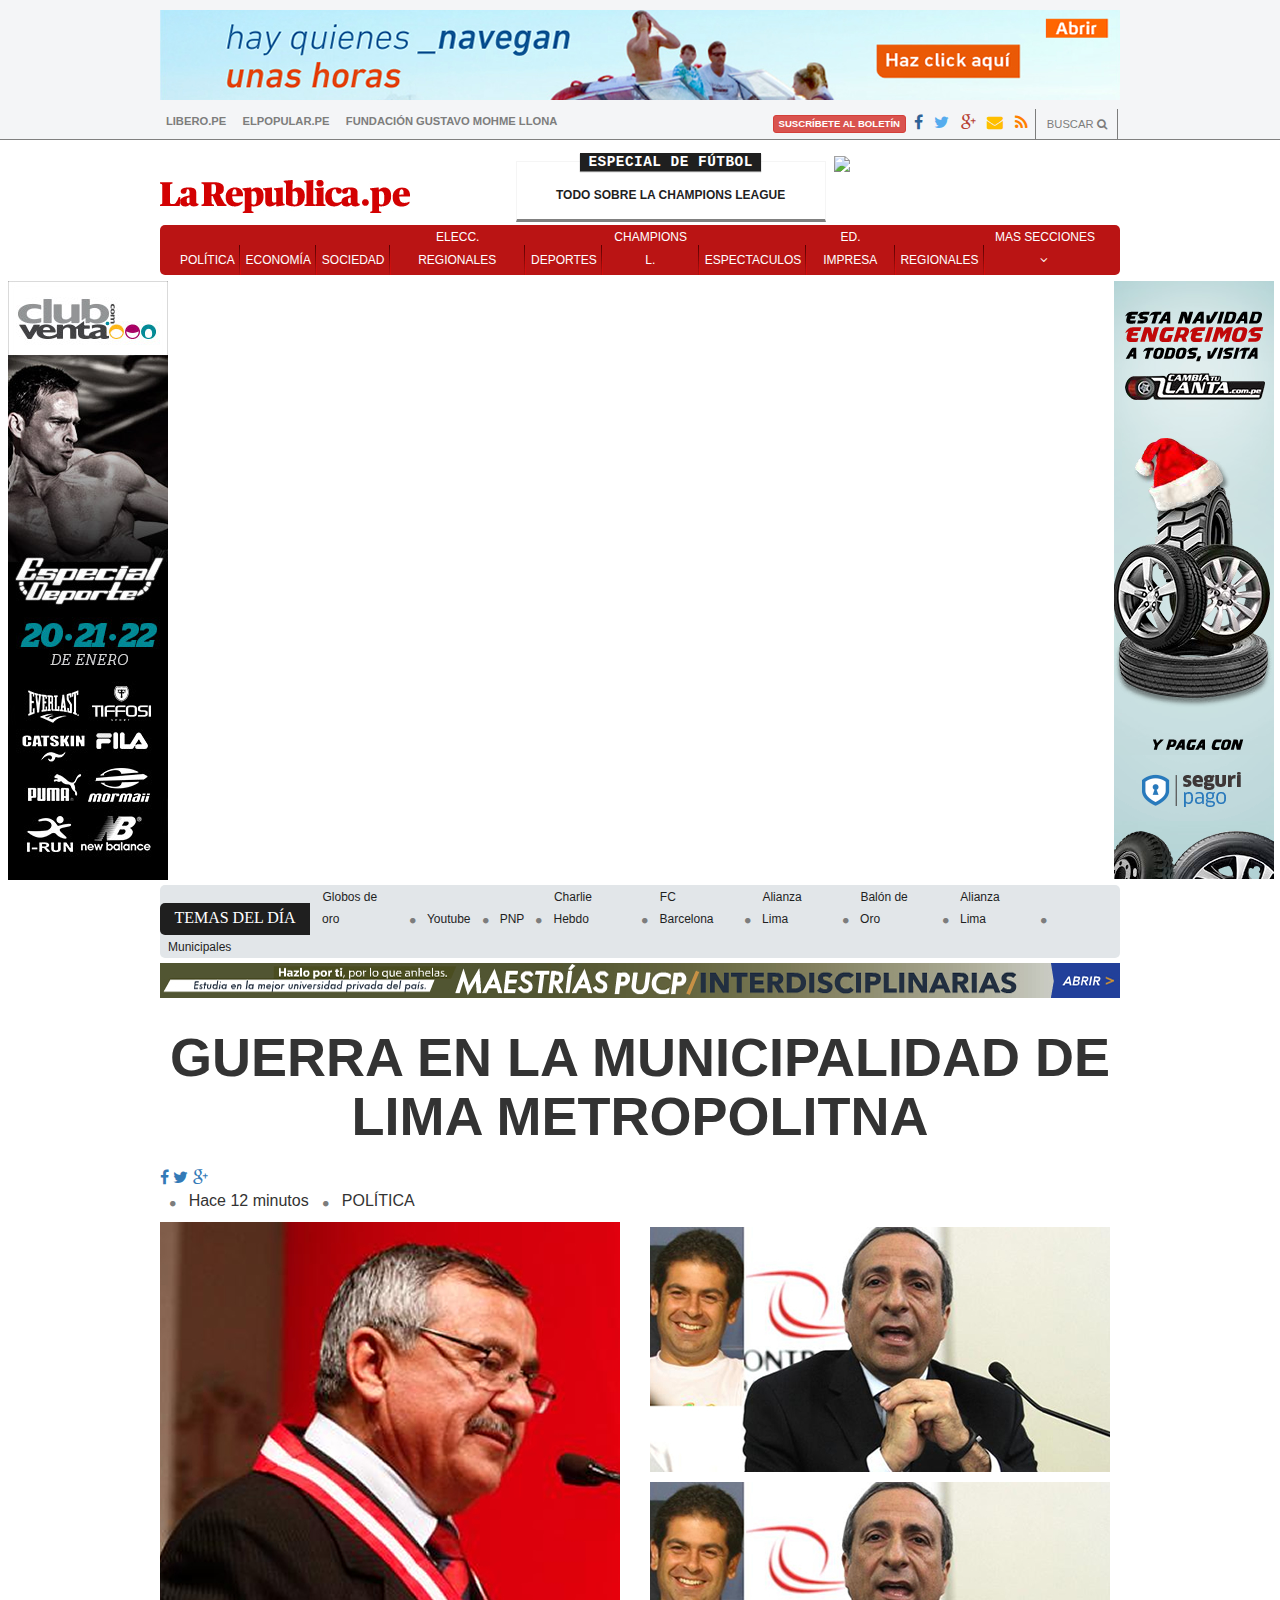
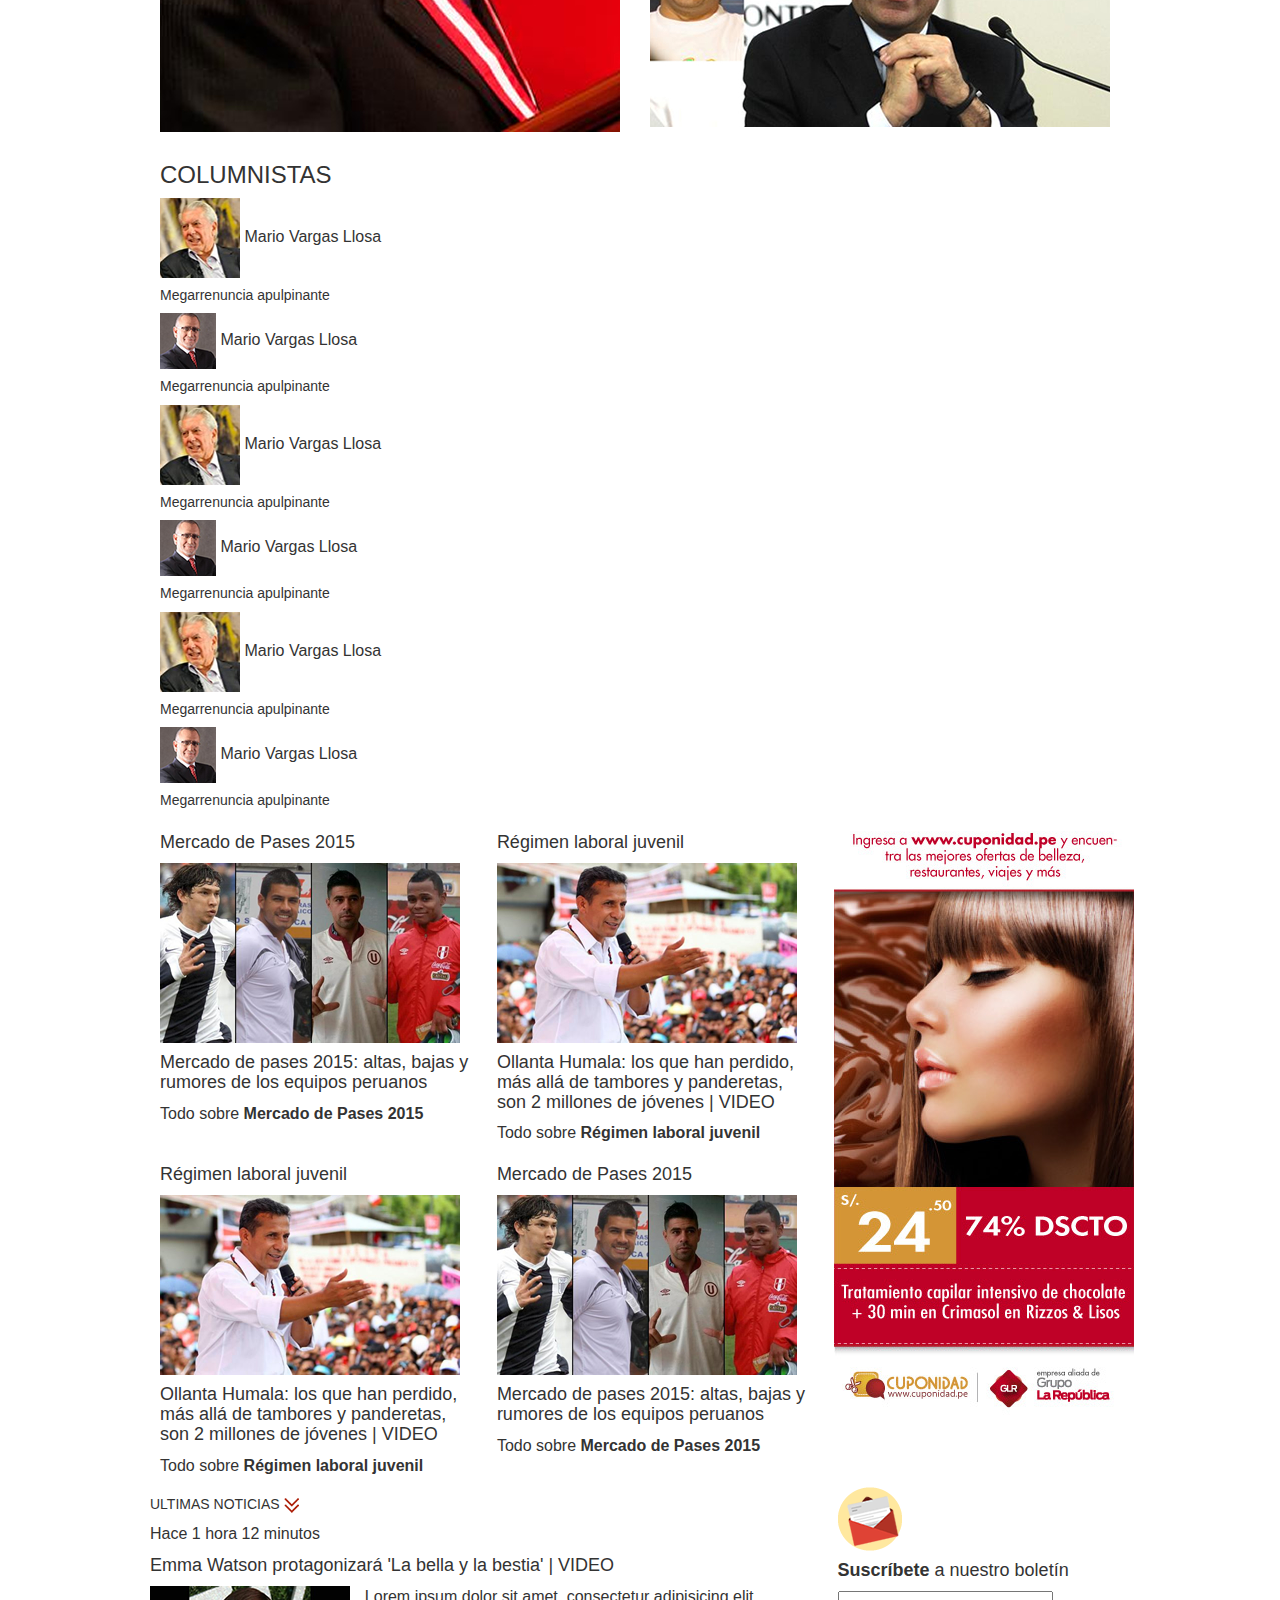
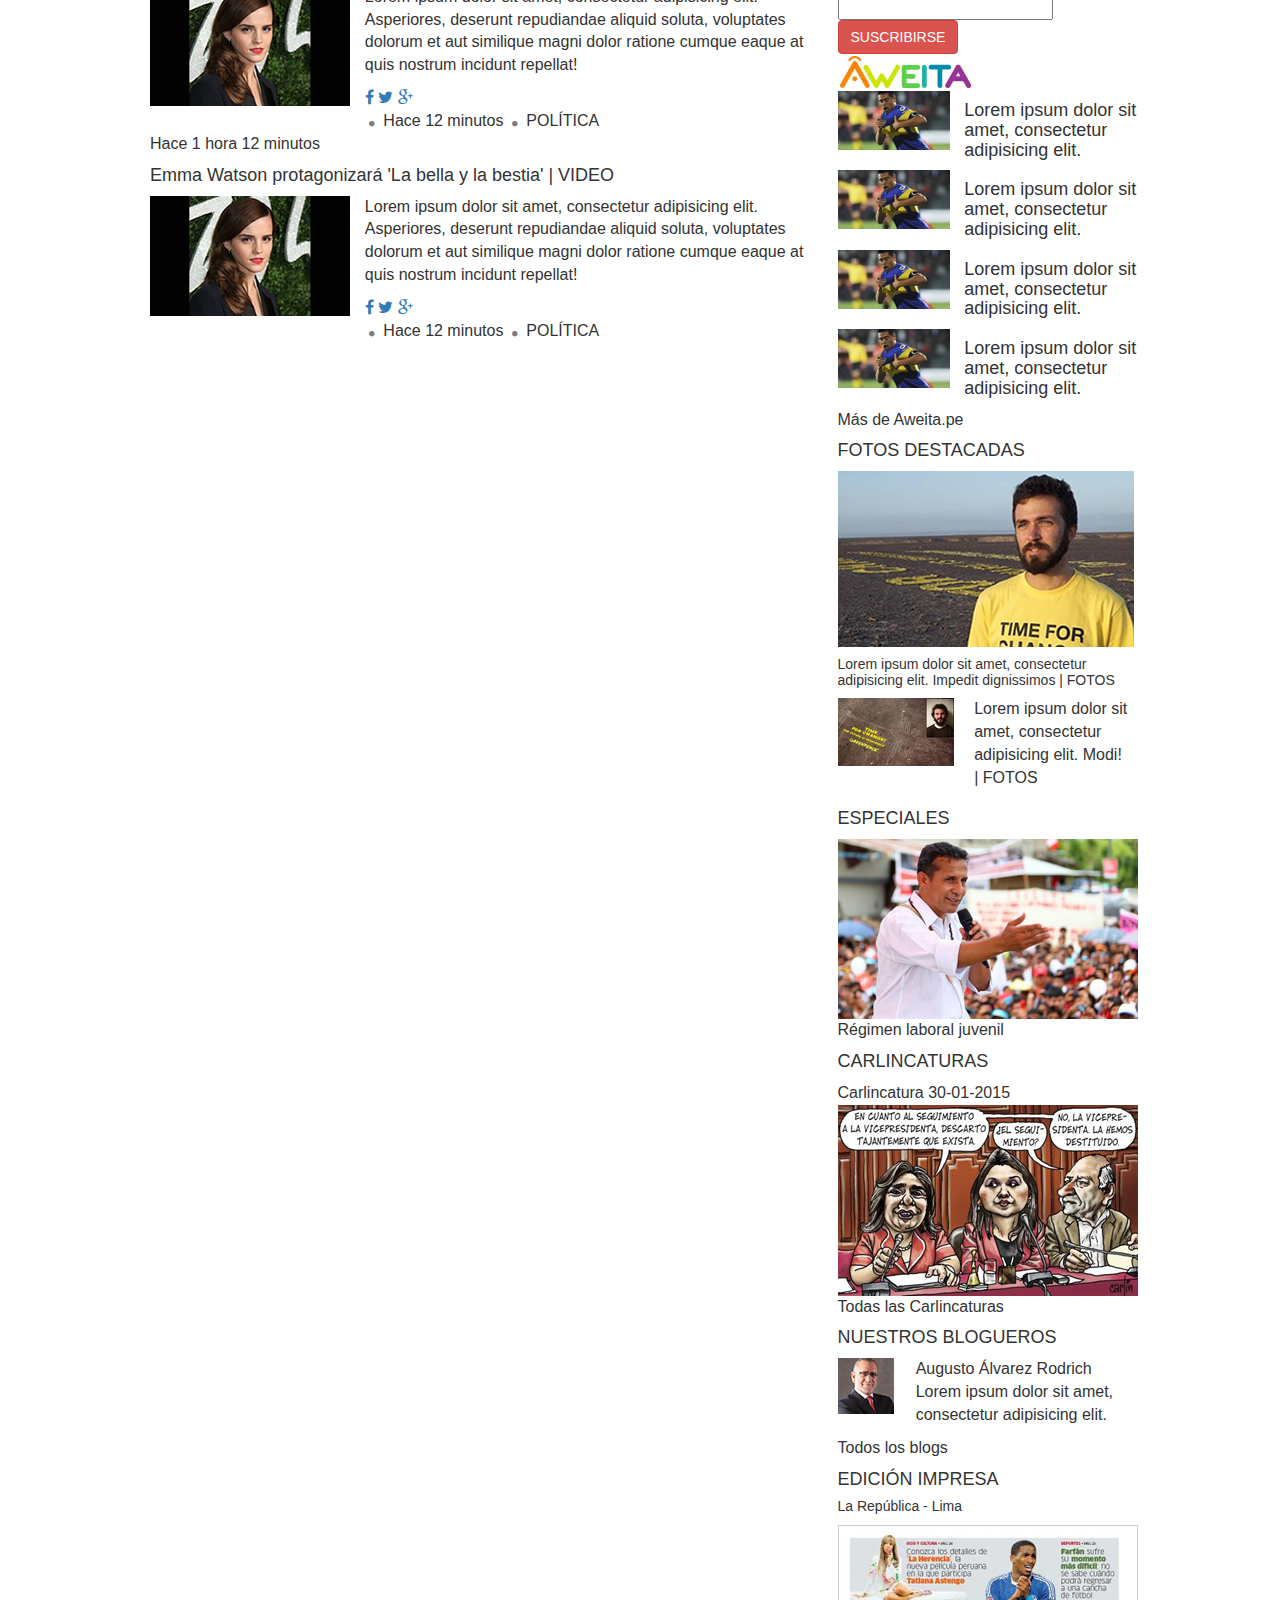
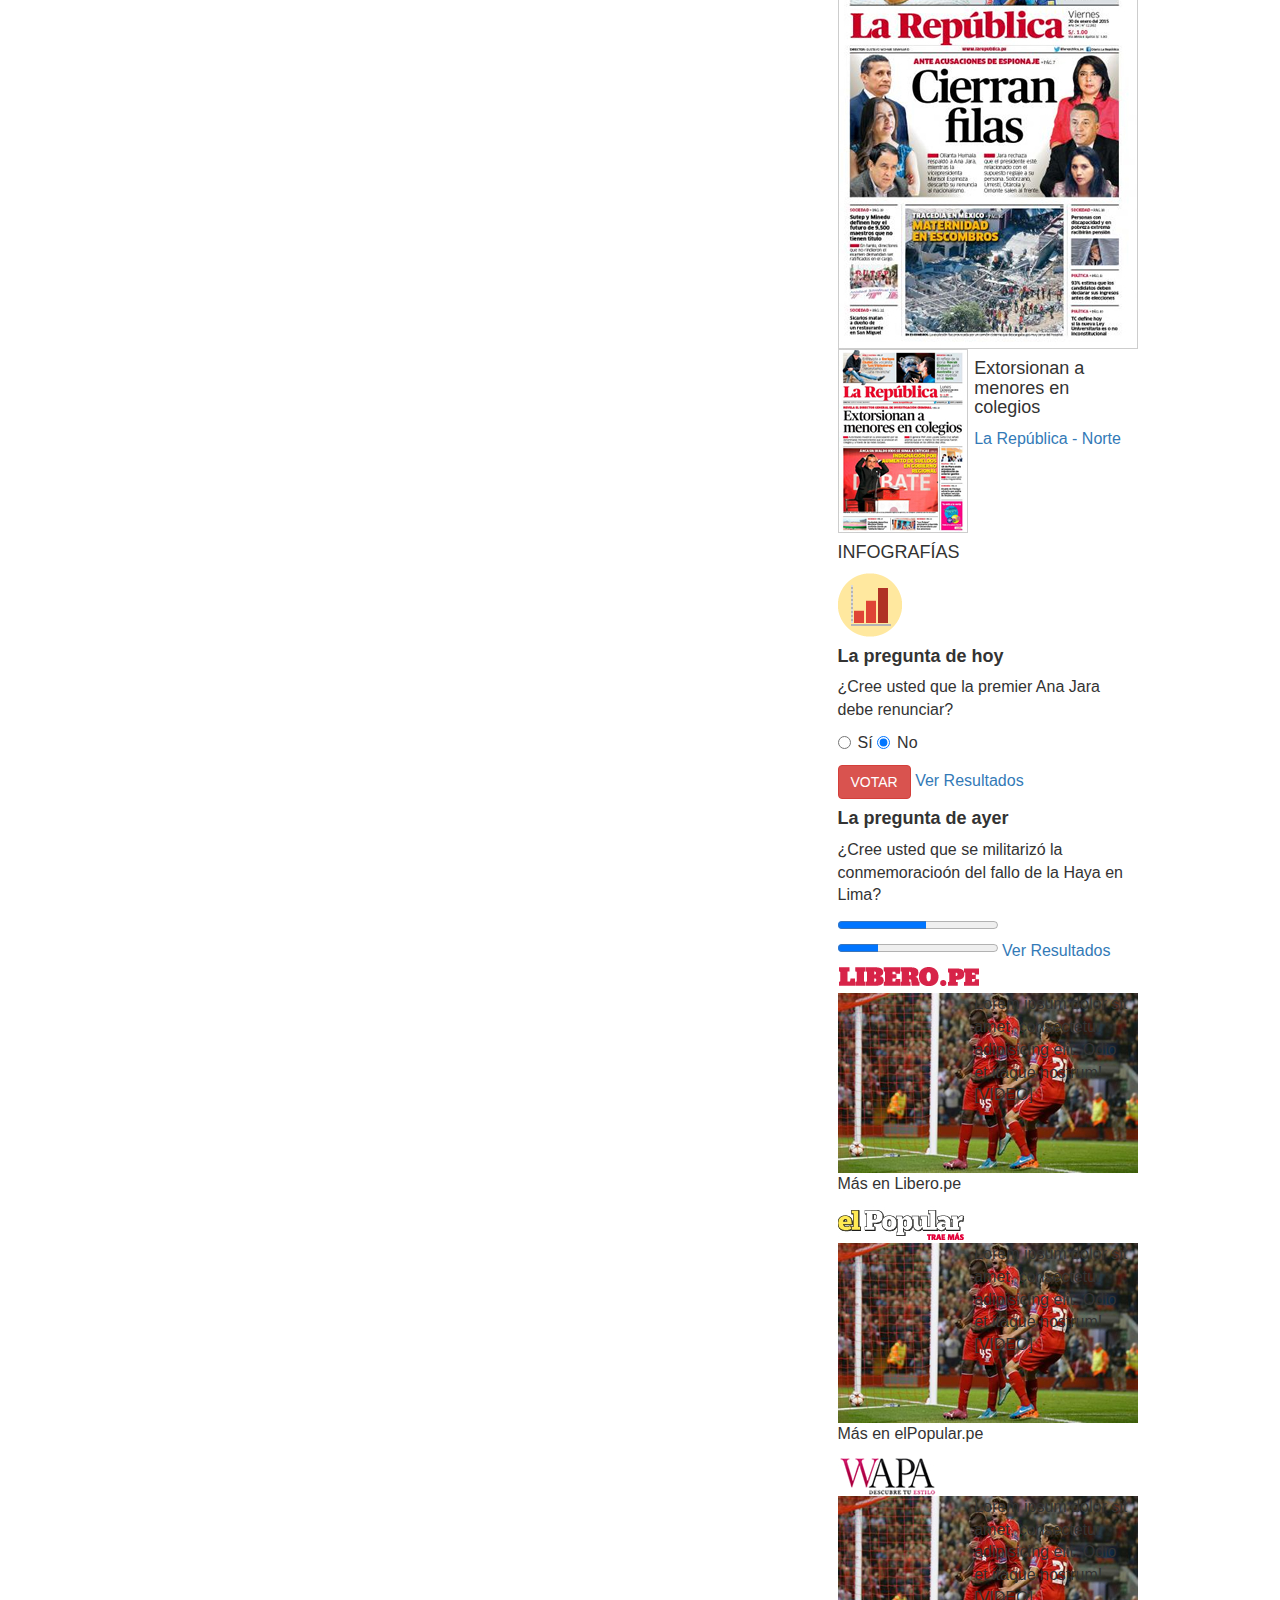
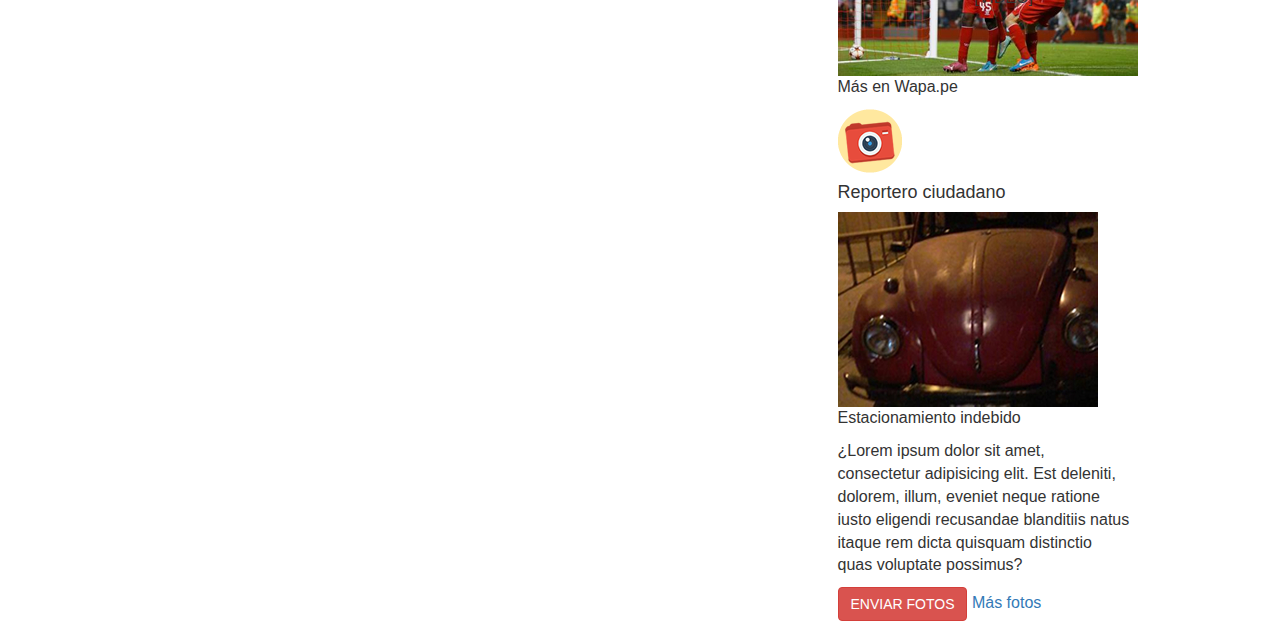
==== assets/index.html @ d653e326 "HTML del cuerpo del Home parcial, se agregó la informacion general de este. Falta agregar los estilo" ====
<!-- codigo de Camila -->
<!DOCTYPE html>
<html lang="en">
<head>
	<meta charset="UTF-8">
	<title>Home - La Republica.pe</title>
	<link rel="stylesheet" href="css/dist/font-awesome.min.css">
	<link rel="stylesheet" href="css/dist/slick.css">
	<link rel="stylesheet" href="css/dist/slick-theme.css">
	<link rel="stylesheet" href="css/dist/bootstrap.min.css">
	<link rel="stylesheet" href="css/main.css">
</head>
	<body>
		<!-- Inicio del HEADER -->
		<header class="bg-gray">
			<div class="container">
				<div class="row">
					<div class="col-md-16">
						<img src="image/banner_top.jpg" class="img-responsive img-pd">
					</div>
				</div>
				<div class="row">
					<div class="col-md-10">
						<a href="#"><strong>LIBERO.PE</strong></a>
						<a href="#"><strong>ELPOPULAR.PE</strong></a>
						<a href="#"><strong>FUNDACIÓN GUSTAVO MOHME LLONA</strong></a>
					</div>
					<div class="col-md-6">
						<button type="button" class="btn btn-danger btn-xs"><strong>SUSCRÍBETE AL BOLETÍN</strong></button>
						<a href="#"><i class="fa fa-facebook" aria-hidden="true"></i></a>
						<a href="#"><i class="fa fa-twitter" aria-hidden="true"></i></a>
						<a href="#"><i class="fa fa-google-plus" aria-hidden="true"></i></a>
						<a href="#"><i class="fa fa-envelope" aria-hidden="true"></i></a>
						<a href="#"><i class="fa fa-rss" aria-hidden="true"></i></a>
						<a href="#" class="btn btn-default">BUSCAR <i class="fa fa-search" aria-hidden="true"></i></a>
					</div>
				</div>
			</div>
		</header>
		<header class="seccion-logo">
			<div class="container">
				<div class="row">
					<div class="col-md-6">
						<img src="image/logo-la-republica.jpg" class="logo img-pd">
					</div>
					<div class="col-md-5">
						<div class="publi-futbol">
							<p class="fut-superior"><strong>ESPECIAL DE FÚTBOL</strong></p>
							<p class="fut-inferior">TODO SOBRE LA CHAMPIONS LEAGUE</p>
						</div>
					</div>
					<div class="col-md-5">
						<div class="editorial">
							<img class="img-responsive img-pd" src="image/editorial.png">
						</div>
					</div>
				</div>
			</div>
		</header>
		<section>
			<div class="container">
				<div class="row">
					<div class="col-md-16">
						<nav class="nav-red">
							<ul class="text-center">
								<li><a href="#">POLÍTICA</a></li>
								<li><img src="image/main_menu_sep.jpg" alt=""></li>
								<li><a href="#">ECONOMÍA</a></li>
								<li><img src="image/main_menu_sep.jpg" alt=""></li>
								<li><a href="#">SOCIEDAD</a></li>
								<li><img src="image/main_menu_sep.jpg" alt=""></li>
								<li><a href="#">ELECC. REGIONALES</a></li>
								<li><img src="image/main_menu_sep.jpg" alt=""></li>
								<li><a href="#">DEPORTES</a></li>
								<li><img src="image/main_menu_sep.jpg" alt=""></li>
								<li><a href="#">CHAMPIONS L.</a></li>
								<li><img src="image/main_menu_sep.jpg" alt=""></li>
								<li><a href="#">ESPECTACULOS</a></li>
								<li><img src="image/main_menu_sep.jpg" alt=""></li>
								<li><a href="#">ED. IMPRESA</a></li>
								<li><img src="image/main_menu_sep.jpg" alt=""></li>
								<li><a href="#">REGIONALES</a></li>
								<li><img src="image/main_menu_sep.jpg" alt=""></li>
								<li><a href="#">MAS SECCIONES <i class="fa fa-angle-down" aria-hidden="true"></i></a></li>
							</ul>
						</nav>
					</div>
				</div>
			</div>
		</section>
		<!-- FIN del HEADER -->
		<!-- INICIO cuerpo de HOME -->
		<section class="body-home"> <!-- seccion de Temas del Dia -->
			<img src="image/banner-hombre.png" class="img-responsive publi-lat banner-lat-left">
			<img src="image/banner-neumatico.png" class="img-responsive publi-lat banner-lat-right">
			<div class="container">
				<div class="row">
					<div class="col-md-16">
						<ul>
							<li class="temas-dia">TEMAS DEL DÍA</li>
							<li class="item-temas"><a href="#">Globos de oro</a></li>
							<li class="item-temas"><i class="fa fa-circle" aria-hidden="true"></i></li>
							<li class="item-temas"><a href="#">Youtube</a></li>
							<li class="item-temas"><i class="fa fa-circle" aria-hidden="true"></i></li>
							<li class="item-temas"><a href="#">PNP</a></li>
							<li class="item-temas"><i class="fa fa-circle" aria-hidden="true"></i></li>
							<li class="item-temas"><a href="#">Charlie Hebdo</a></li>
							<li class="item-temas"><i class="fa fa-circle" aria-hidden="true"></i></li>
							<li class="item-temas"><a href="#">FC Barcelona</a></li>
							<li class="item-temas"><i class="fa fa-circle" aria-hidden="true"></i></li>
							<li class="item-temas"><a href="#">Alianza Lima</a></li>
							<li class="item-temas"><i class="fa fa-circle" aria-hidden="true"></i></li>
							<li class="item-temas"><a href="#">Balón de Oro</a></li>
							<li class="item-temas"><i class="fa fa-circle" aria-hidden="true"></i></li>
							<li class="item-temas"><a href="#">Alianza Lima</a></li>
							<li class="item-temas"><i class="fa fa-circle" aria-hidden="true"></i></li>
							<li class="item-temas"><a href="#">Municipales</a></li>
						</ul>
						<div class="row">
							<div class="col-md-16">
								<img src="image/banner-header.jpg" class="img-responsive">
							</div>
						</div><!-- FIN seccion de Temas del Dia y publicidad del header -->
						<!-- TITULO NOTICIAS -->
						<div class="row">
							<div class="col-md-16 text-center">
								<h1>GUERRA EN LA MUNICIPALIDAD DE LIMA METROPOLITNA</h1>
							</div>
							<div class="col-md-16">
								<div>
									<div>
										<a href="#"><i class="fa fa-facebook" aria-hidden="true"></i></a>
										<a href="#"><i class="fa fa-twitter" aria-hidden="true"></i></a>
										<a href="#"><i class="fa fa-google-plus" aria-hidden="true"></i></a>
									</div>
									<i class="fa fa-circle" aria-hidden="true"></i>
									<span>Hace 12 minutos</span>
									<i class="fa fa-circle" aria-hidden="true"></i>
									<span>POLÍTICA</span>
								</div>
							</div>
						</div>
						<div class="row">
							<div class="col-md-8">
								<img src="image/img_grid_principal.jpg">
							</div>
							<div class="col-md-8">
								<div class="row">
									<div class="col-md-16">
										<img src="image/img_grid_secundario.jpg">
									</div>
								</div>
								<div class="row">
									<div class="col-md-16">
										<img src="image/img_grid_secundario.jpg">
									</div>
								</div>
							</div>
						</div>
					</div>
				</div>
				<!-- COLUMNISTAS -->
				<div class="row">
					<div class="col-md-16">
						<h3>COLUMNISTAS</h3>
						<div>
							<img src="image/img-columnistas.jpg">
							<span>Mario Vargas Llosa</span>
							<h5>Megarrenuncia apulpinante</h5>
						</div>
						<div>
							<img src="image/img_blogueros.jpg">
							<span>Mario Vargas Llosa</span>
							<h5>Megarrenuncia apulpinante</h5>
						</div>
						<div>
							<img src="image/img-columnistas.jpg">
							<span>Mario Vargas Llosa</span>
							<h5>Megarrenuncia apulpinante</h5>
						</div>
						<div>
							<img src="image/img_blogueros.jpg">
							<span>Mario Vargas Llosa</span>
							<h5>Megarrenuncia apulpinante</h5>
						</div>
						<div>
							<img src="image/img-columnistas.jpg">
							<span>Mario Vargas Llosa</span>
							<h5>Megarrenuncia apulpinante</h5>
						</div>
						<div>
							<img src="image/img_blogueros.jpg">
							<span>Mario Vargas Llosa</span>
							<h5>Megarrenuncia apulpinante</h5>
						</div>
					</div>
				</div>
			</div>
		</section>
		<section>
			<div class="container">
				<div class="row">
					<div class="col-md-11">
						<div class="row">
							<div class="col-md-8">
								<div>
									<h4>Mercado de Pases 2015</h4>
									<img src="image/img_especiales.jpg">
									<h4>Mercado de pases 2015: altas, bajas y rumores de los equipos peruanos</h4>
									<p>Todo sobre <strong>Mercado de Pases 2015</strong></p>
								</div>
							</div>
							<div class="col-md-8">
								<div>
									<h4>Régimen laboral juvenil</h4>
									<img src="image/img_especiales_aside.jpg">
									<h4>Ollanta Humala: los que han perdido, más allá de tambores y panderetas, son 2 millones de jóvenes &#124; VIDEO</h4>
									<p>Todo sobre <strong>Régimen laboral juvenil</strong></p>
								</div>
							</div>
						</div>
						<div class="row">
							<div class="col-md-8">
								<div>
									<h4>Régimen laboral juvenil</h4>
									<img src="image/img_especiales_aside.jpg">
									<h4>Ollanta Humala: los que han perdido, más allá de tambores y panderetas, son 2 millones de jóvenes &#124; VIDEO</h4>
									<p>Todo sobre <strong>Régimen laboral juvenil</strong></p>
								</div>
							</div>
							<div class="col-md-8">
								<div>
									<h4>Mercado de Pases 2015</h4>
									<img src="image/img_especiales.jpg">
									<h4>Mercado de pases 2015: altas, bajas y rumores de los equipos peruanos</h4>
									<p>Todo sobre <strong>Mercado de Pases 2015</strong></p>
								</div>
							</div>
						</div>
					</div>
					<div class="col-md-5">
						<img src="image/banner-aside-home.jpg"</div>
				</div>
				<div class="row">
					<div class="col-md-11">
						<h5>ULTIMAS NOTICIAS <img src="image/double-arrow-bottom.png"></h5>
						<div>
							<time>Hace 1 hora 12 minutos</time>
							<h4>Emma Watson protagonizará 'La bella y la bestia' &#124; VIDEO</h4>
							<div class="row">
								<div class="col-md-5">
									<img src="image/img_news.jpg">
								</div>
								<div class="col-md-11">
									<p>Lorem ipsum dolor sit amet, consectetur adipisicing elit. Asperiores, deserunt repudiandae aliquid soluta, voluptates dolorum et aut similique magni dolor ratione cumque eaque at quis nostrum incidunt repellat!</p>
									<div>
										<div>
											<a href="#"><i class="fa fa-facebook" aria-hidden="true"></i></a>
											<a href="#"><i class="fa fa-twitter" aria-hidden="true"></i></a>
											<a href="#"><i class="fa fa-google-plus" aria-hidden="true"></i></a>
										</div>
										<i class="fa fa-circle" aria-hidden="true"></i>
										<span>Hace 12 minutos</span>
										<i class="fa fa-circle" aria-hidden="true"></i>
										<span>POLÍTICA</span>
									</div>
								</div>
							</div>
						</div>
						<div>
							<time>Hace 1 hora 12 minutos</time>
							<h4>Emma Watson protagonizará 'La bella y la bestia' &#124; VIDEO</h4>
							<div class="row">
								<div class="col-md-5">
									<img src="image/img_news.jpg">
								</div>
								<div class="col-md-11">
									<p>Lorem ipsum dolor sit amet, consectetur adipisicing elit. Asperiores, deserunt repudiandae aliquid soluta, voluptates dolorum et aut similique magni dolor ratione cumque eaque at quis nostrum incidunt repellat!</p>
									<div>
										<div>
											<a href="#"><i class="fa fa-facebook" aria-hidden="true"></i></a>
											<a href="#"><i class="fa fa-twitter" aria-hidden="true"></i></a>
											<a href="#"><i class="fa fa-google-plus" aria-hidden="true"></i></a>
										</div>
										<i class="fa fa-circle" aria-hidden="true"></i>
										<span>Hace 12 minutos</span>
										<i class="fa fa-circle" aria-hidden="true"></i>
										<span>POLÍTICA</span>
									</div>
								</div>
							</div>
						</div>
					</div>
					<div class="col-md-5">
						<aside>
							<div>
								<div>
									<img src="image/img_sucribe.png">
									<h4><strong>Suscríbete </strong>a nuestro boletín</h4>
									<input type="text">
									<a href="#" class="btn btn-danger">SUSCRIBIRSE</a>
								</div>
							</div>
							<div> <!-- Aweita -->
								<img src="image/logo_aweita.jpg">
								<div class="row">
									<div class="col-md-7">
										<img src="image/img_aweita.jpg">
									</div>
									<div class="co-md-9">
										<h4>Lorem ipsum dolor sit amet, consectetur adipisicing elit.</h4>
									</div>
								</div>
								<div class="row">
									<div class="col-md-7">
										<img src="image/img_aweita.jpg">
									</div>
									<div class="co-md-9">
										<h4>Lorem ipsum dolor sit amet, consectetur adipisicing elit.</h4>
									</div>
								</div>
								<div class="row">
									<div class="col-md-7">
										<img src="image/img_aweita.jpg">
									</div>
									<div class="co-md-9">
										<h4>Lorem ipsum dolor sit amet, consectetur adipisicing elit.</h4>
									</div>
								</div>
								<div class="row">
									<div class="col-md-7">
										<img src="image/img_aweita.jpg">
									</div>
									<div class="co-md-9">
										<h4>Lorem ipsum dolor sit amet, consectetur adipisicing elit.</h4>
									</div>
								</div>
								<p>Más de Aweita.pe</p>
							</div> <!-- FIN Aweita -->
							<div>
								<h4>FOTOS DESTACADAS</h4>
								<img src="image/img_fotodes_prominent.jpg">
								<h5>Lorem ipsum dolor sit amet, consectetur adipisicing elit. Impedit dignissimos &#124; FOTOS</h5>
								<div class="row"> <!-- repetir este Row x2 -->
									<div class="col-md-7">
										<img src="image/img_fotodes.jpg">
									</div>
									<div class="col-md-9">
										<p>Lorem ipsum dolor sit amet, consectetur adipisicing elit. Modi! &#124; FOTOS</p> 
									</div>
								</div>
							</div>
							<div>
								<h4>ESPECIALES</h4>
								<div> <!-- repetir este div x3 -->
									<img src="image/img_especiales_aside.jpg">
									<p>Régimen laboral juvenil</p>
								</div>
							</div>
							<div>
								<h4>CARLINCATURAS</h4>
								<div>
									<span>Carlincatura 30-01-2015</span>
									<img src="image/img_carlincatura_sd.jpg">
									<span>Todas las Carlincaturas</span>
								</div>
							</div>
							<div>
								<h4>NUESTROS BLOGUEROS</h4>
								<div class="row"> <!-- Repetir este row x8 -->
									<div class="col-md-4">
										<img src="image/img_blogueros.jpg">
									</div>
									<div class="col-md-12">
										<span>Augusto Álvarez Rodrich</span>
										<p>Lorem ipsum dolor sit amet, consectetur adipisicing elit.</p>
									</div>
								</div>
								<span>Todos los blogs</span>
							</div>
							<div>
								<h4>EDICIÓN IMPRESA</h4>
								<div>
									<h5>La República - Lima</h5>
									<img src="image/img_impreso_sd_prominent.jpg">
								</div>
								<div class="row">
									<div class="col-md-7">
										<img src="image/img_impreso_sd.jpg">
									</div>
									<div class="col-md-9">
										<h4>Extorsionan a menores en colegios</h4>
										<a href="#">La República - Norte</a>
									</div>
								</div>
							</div>
							<div>
								<h4>INFOGRAFÍAS</h4>
								<!-- Seccion de Infografias copiar y pegar desde ESPECIALES cuando este listo el estilo-->
							</div>
							<div><!-- PREGUNTA -->
								<div>
									<img src="image/img_pregunta.png">
									<h4><strong>La pregunta de hoy</strong></h4>
									<p>¿Cree usted que la premier Ana Jara debe renunciar?</p>
									<div class="radio">
									  <label>
									    <input type="radio" name="opciones" id="opciones_1" value="opcion_1" checked>
											Sí
									  </label>
									  <label>
									    <input type="radio" name="opciones" id="opciones_1" value="opcion_1" checked>
											No
									  </label>
									</div>
									<a href="#" class="btn btn-danger">VOTAR</a>
									<a href="#">Ver Resultados</a>
								</div>
								<div>
									<h4><strong>La pregunta de ayer</strong></h4>
									<p>¿Cree usted que se militarizó la conmemoracioón del fallo de la Haya en Lima?</p>
									<progress class="progress progress-success" value="55" max="100">55%</progress>
									<progress class="progress progress-danger" value="25" max="100">25%</progress>
									<a href="#">Ver Resultados</a>
								</div>
							</div>
							<div> <!-- LIBERO -->
								<img src="image/logo_libero.jpg">
								<div class="row"> <!-- Repetir x3 -->
									<div class="col-md-7">
										<img src="image/img_video_destacado.jpg">
									</div>
									<div class="col-md-9">
										<p>Lorem ipsum dolor sit amet, consectetur adipisicing elit. Odio et itaque nostrum! [VIDEO]</p>
									</div>
								</div>
								<p>Más en Libero.pe</p>
							</div>
							<div> <!-- EL POPULAR -->
								<img src="image/logo_popular.jpg">
								<div class="row"> <!-- Repetir x3 -->
									<div class="col-md-7">
										<img src="image/img_video_destacado.jpg">
									</div>
									<div class="col-md-9">
										<p>Lorem ipsum dolor sit amet, consectetur adipisicing elit. Odio et itaque nostrum! [VIDEO]</p>
									</div>
								</div>
								<p>Más en elPopular.pe</p>
							</div>
							<div> <!-- WAPA -->
								<img src="image/logo_wapa.jpg">
								<div class="row"> <!-- Repetir x3 -->
									<div class="col-md-7">
										<img src="image/img_video_destacado.jpg">
									</div>
									<div class="col-md-9">
										<p>Lorem ipsum dolor sit amet, consectetur adipisicing elit. Odio et itaque nostrum! [VIDEO]</p>
									</div>
								</div>
								<p>Más en Wapa.pe</p>
							</div>
							<div>
								<img src="image/img_reporteroc.png">
								<div>
									<h4>Reportero ciudadano</h4>
									<img src="image/img_sd_reporteroc.jpg">
									<p>Estacionamiento indebido</p>
									<p>¿Lorem ipsum dolor sit amet, consectetur adipisicing elit. Est deleniti, dolorem, illum, eveniet neque ratione iusto eligendi recusandae blanditiis natus itaque rem dicta quisquam distinctio quas voluptate possimus?</p>
								</div>
								<a href="#" class="btn btn-danger">ENVIAR FOTOS</a>
								<a href="#">Más fotos</a>
							</div>
						</aside>
					</div>
				</div>
			</div>
		</section>
		<!-- FIN cuerpo de HOME -->

	<script src="js/bootstrap.min.js"></script>
	</body>
</html>
<!-- codigo de Camila -->
---- assets/css/main.css ----
/*contactos valita*/
/*contactos valita*/
/*contactos valita*/
/*mixin para centrar en contactos, valita*/
/*parte final de contactos, valita*/
.img-pd {
  padding: 2% 0; }

.fa-circle {
  font-size: 0.4em;
  color: #7D7D7D;
  padding: 1%; }

h1 {
  font-size: 54px;
  font-weight: bold; }

header.bg-gray {
  background: #F4F5F7;
  border-bottom: 1px solid gray; }
  header.bg-gray .container .row .col-md-16 img {
    padding: 1% 0; }
  header.bg-gray .container .row .col-md-10 a {
    font-size: 0.7em;
    color: #7D7D7D;
    padding: 0%;
    margin: 0 1%; }
  header.bg-gray .container .row .col-md-6 button {
    font-size: 0.6em; }
  header.bg-gray .container .row .col-md-6 a i.fa-facebook {
    font-size: 1em;
    color: #2E6296;
    padding: 0% 1%; }
  header.bg-gray .container .row .col-md-6 a i.fa-twitter {
    font-size: 1em;
    color: #55ACEE;
    padding: 0% 1%; }
  header.bg-gray .container .row .col-md-6 a i.fa-google-plus {
    font-size: 1em;
    color: #B74033;
    padding: 0% 1%; }
  header.bg-gray .container .row .col-md-6 a i.fa-envelope {
    font-size: 1em;
    color: #FFBF00;
    padding: 0% 1%; }
  header.bg-gray .container .row .col-md-6 a i.fa-rss {
    font-size: 1em;
    color: #FF8000;
    padding: 0% 1%; }
  header.bg-gray .container .row .col-md-6 a.btn {
    background: transparent;
    border-radius: 0;
    border-top: none;
    border-right: 1px solid;
    border-bottom: none;
    border-left: 1px solid;
    font-size: 0.7em;
    color: #7D7D7D;
    padding: 2% 3%; }

header.seccion-logo .container .row .col-md-6 img.logo {
  padding-top: 40px; }
header.seccion-logo .container .row .col-md-5 {
  padding-top: 10px; }
  header.seccion-logo .container .row .col-md-5 .publi-futbol {
    text-align: center;
    position: relative; }
    header.seccion-logo .container .row .col-md-5 .publi-futbol .fut-superior {
      font-size: 0.9em;
      color: white;
      padding: 1px 8px;
      background: #1f1f1f;
      display: inline;
      font-family: Courier;
      letter-spacing: 0.5px;
      font-weight: 200;
      position: relative;
      -moz-box-shadow: 0px 1px 1px gray;
      -webkit-box-shadow: 0px 1px 1px gray;
      box-shadow: 0px 1px 1px gray; }
    header.seccion-logo .container .row .col-md-5 .publi-futbol .fut-inferior {
      font-size: 0.75em;
      color: #1f1f1f;
      padding: 25px 2px 15px;
      border-top: 1px solid whitesmoke;
      border-right: 1px solid whitesmoke;
      border-bottom: 3px solid gray;
      border-left: 1px solid whitesmoke;
      font-weight: 600;
      margin: -12px; }

section .container .row .col-md-16 {
  margin: 5px 0; }
  section .container .row .col-md-16 nav.nav-red ul {
    background: #BA1414;
    padding: 0;
    margin: 0;
    border-radius: 5px; }
    section .container .row .col-md-16 nav.nav-red ul li {
      display: inline-block;
      list-style: none; }
      section .container .row .col-md-16 nav.nav-red ul li a {
        text-decoration: none;
        font-size: 0.75em;
        color: white;
        padding: 0% 0.5%; }
        section .container .row .col-md-16 nav.nav-red ul li a:hover {
          color: #811101; }

section.body-home img.publi-lat {
  margin: 0 0.5%; }
  section.body-home img.publi-lat.banner-lat-left {
    float: left; }
  section.body-home img.publi-lat.banner-lat-right {
    float: right; }
section.body-home .container .row .col-md-16 ul {
  background: #e2e6e9;
  padding: 0;
  margin: 0;
  border-radius: 5px; }
  section.body-home .container .row .col-md-16 ul li {
    display: inline-block;
    list-style: none;
    text-decoration: none; }
    section.body-home .container .row .col-md-16 ul li.temas-dia {
      background: #1f1f1f;
      font-family: "Agency FB";
      font-size: 1em;
      color: white;
      padding: 0.5% 1.5%;
      border-top-left-radius: 5px;
      border-bottom-left-radius: 5px; }
    section.body-home .container .row .col-md-16 ul li.item-temas {
      margin-left: 0.8%; }
    section.body-home .container .row .col-md-16 ul li a {
      text-decoration: none;
      font-size: 0.75em;
      color: #1f1f1f;
      padding: 0% 0.5%; }
      section.body-home .container .row .col-md-16 ul li a:hover {
        color: gray; }

footer {
  background-color: #F4F5F7;
  padding: 2%; }
  footer .grupo-la-republica {
    float: right; }
    footer .grupo-la-republica h4 {
      font-size: 15px; }
    footer .grupo-la-republica p {
      font-size: 15px; }
    footer .grupo-la-republica .derechos-reservados {
      font-size: 12px; }
  footer .listas-footer {
    border-left: 2px solid white; }
    footer .listas-footer ul {
      display: inline-block;
      font-size: 12px; }
      footer .listas-footer ul li {
        list-style: none;
        padding: 0.5%; }
  footer .lista-final-footer {
    border-top: 2px solid white;
    padding: 2%; }
    footer .lista-final-footer ul li {
      list-style: none;
      padding: 0.5%;
      display: inline-block;
      font-size: 10px;
      border-right: 1px solid gray; }

.imagen-lateral img {
  max-width: 100%; }

.contactos h1 {
  text-align: center;
  font-size: 40px; }
.contactos p {
  max-width: 100%;
  font-size: 15px; }

.informacion {
  margin: 1% 5%;
  margin-right: 5%; }
  .informacion .form-control {
    padding-right: 70%; }

.destinatario {
  padding: 15px; }
  .destinatario h4 {
    font-size: 15px; }
  .destinatario .selector-punto .ej-1 {
    float: left;
    max-width: 50%;
    font-size: 15px; }
  .destinatario .selector-punto .ej {
    float: right;
    max-width: 50%;
    font-size: 10px; }
  .destinatario .mensaje {
    margin: 1% 5%;
    margin-right: 5%;
    margin-right: 26%; }
    .destinatario .mensaje .form-control {
      padding: 6% 100%;
      background-color: #F4F5F7;
      border: 2px solid #cccccc; }
  .destinatario .boton-centrado button {
    background-color: black;
    padding: 1% 15%;
    color: white;
    margin-left: 30%; }

/*# sourceMappingURL=main.css.map */
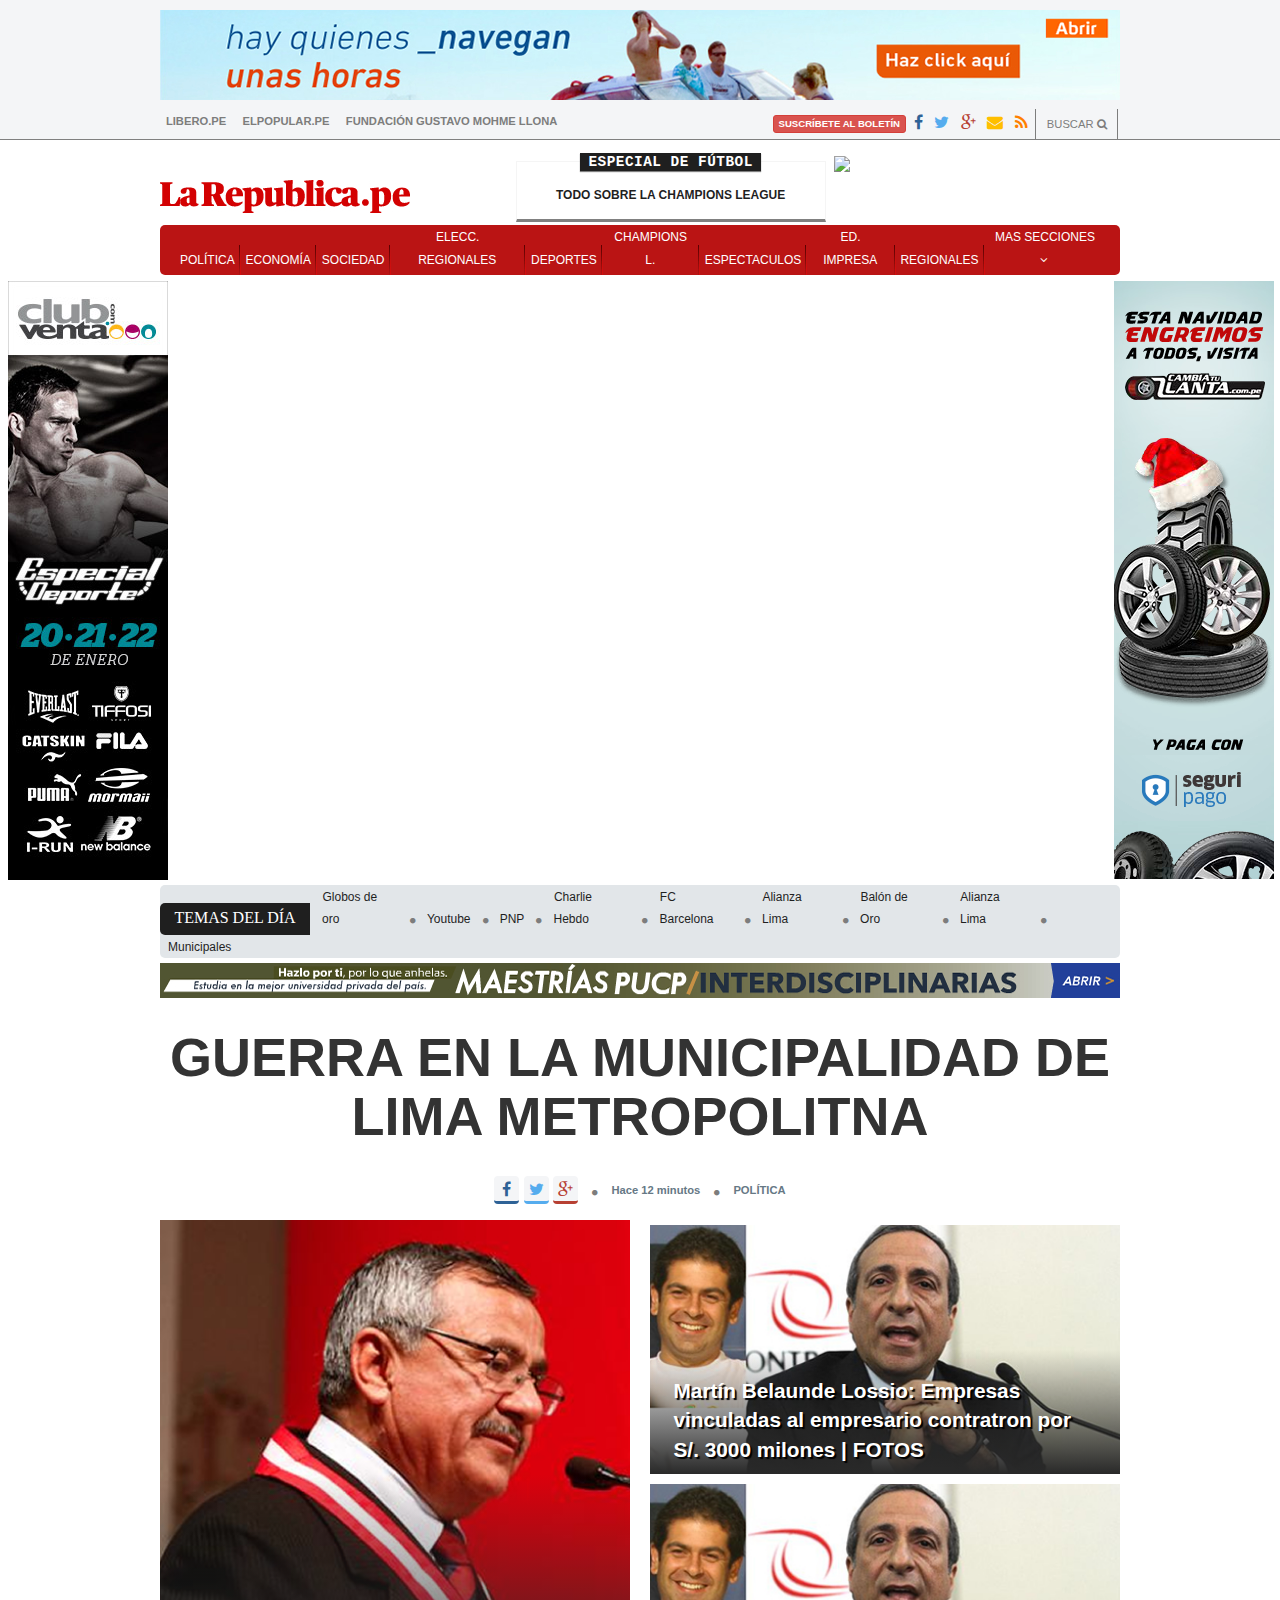
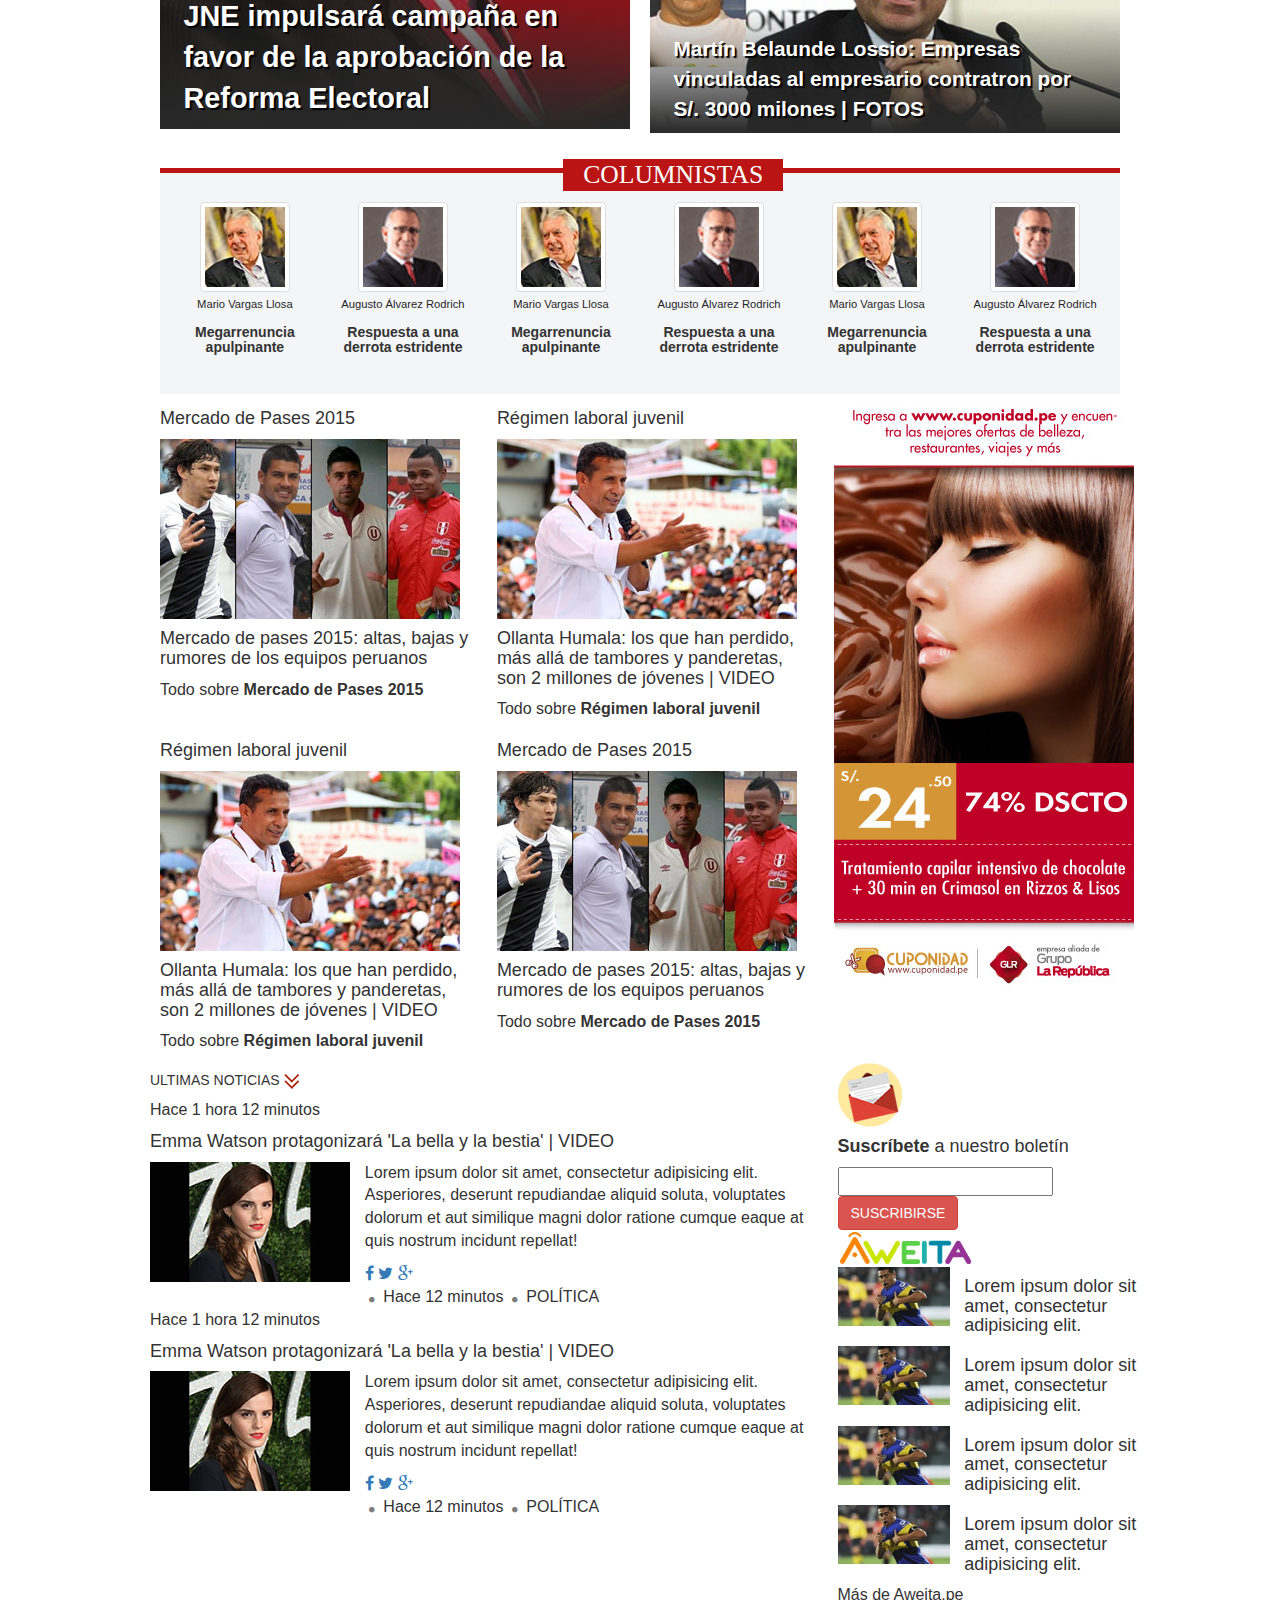
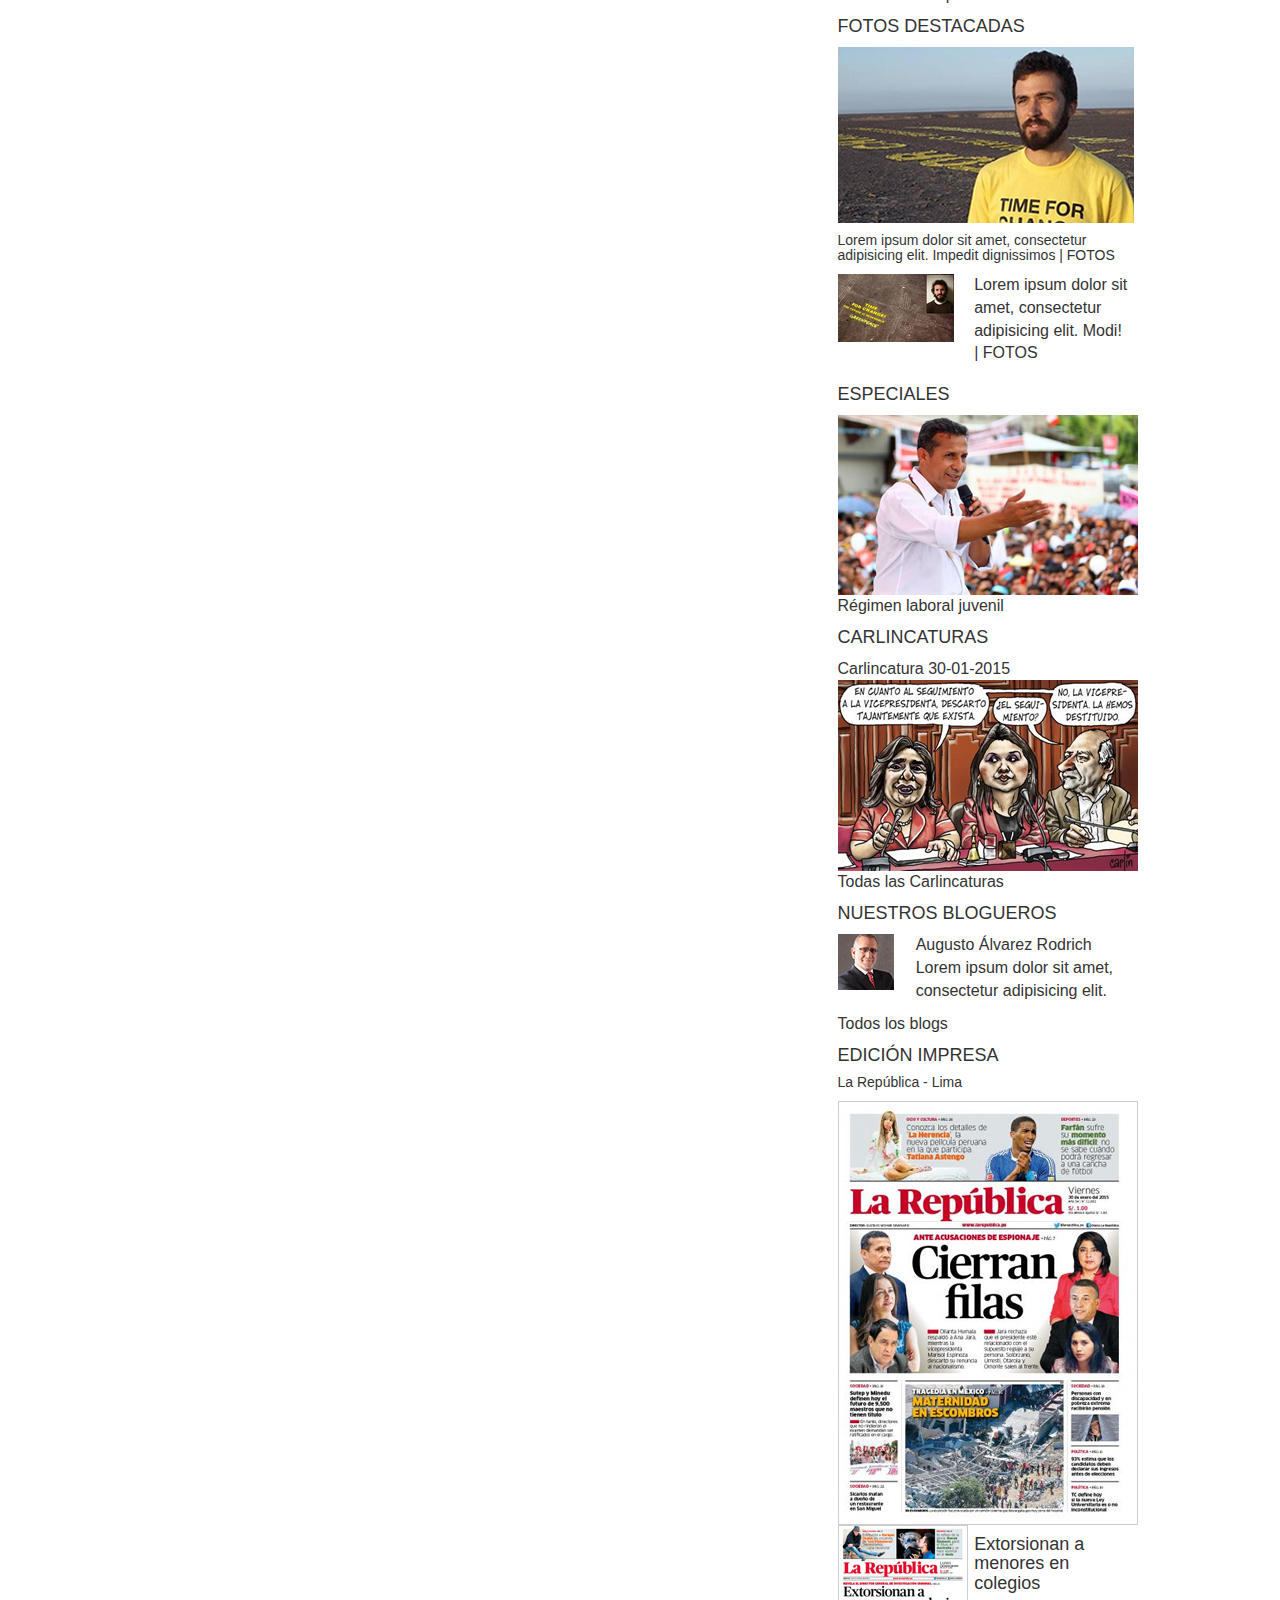
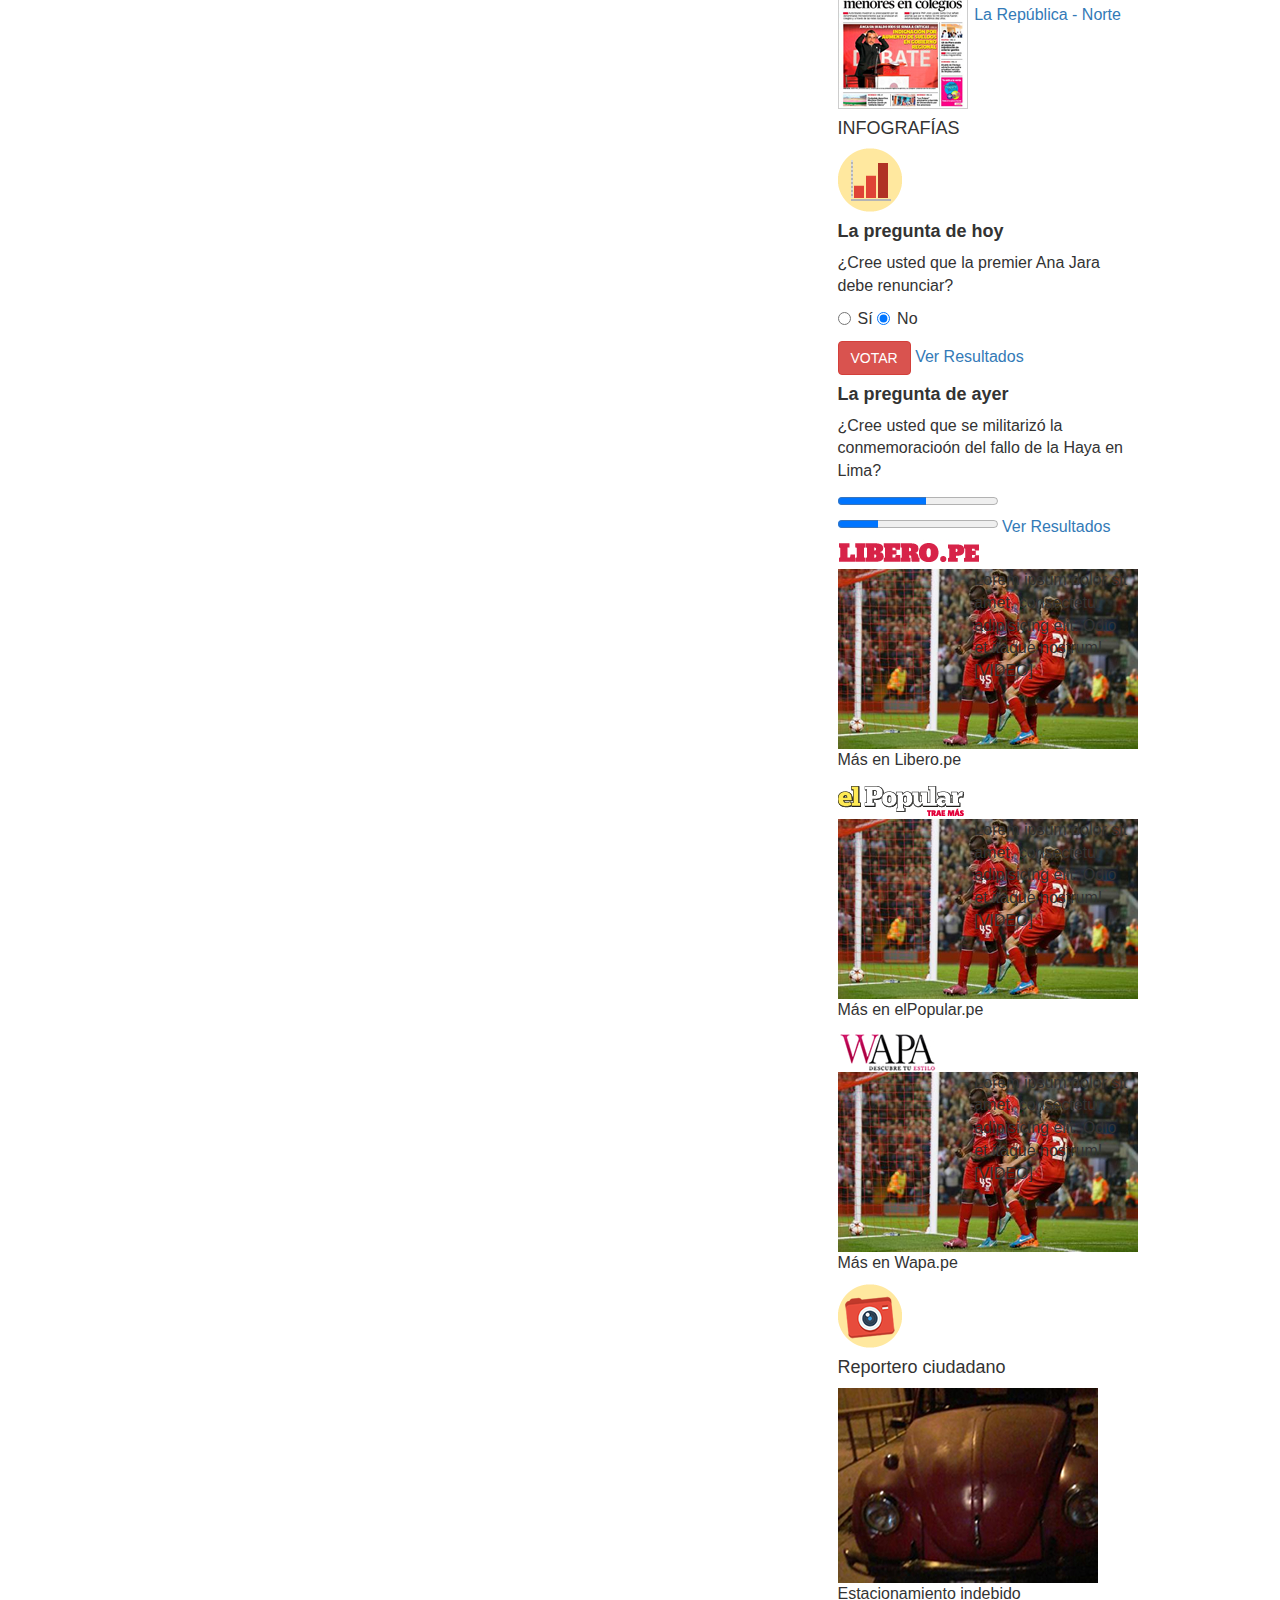
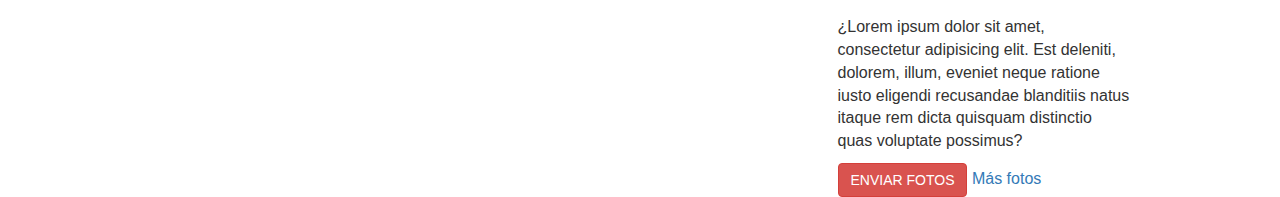
==== commit c084217d: "HTML y CSS de Home hasta Columnista" ====
--- a/assets/index.html
+++ b/assets/index.html
@@ -127,32 +127,46 @@
 								<h1>GUERRA EN LA MUNICIPALIDAD DE LIMA METROPOLITNA</h1>
 							</div>
 							<div class="col-md-16">
-								<div>
-									<div>
-										<a href="#"><i class="fa fa-facebook" aria-hidden="true"></i></a>
-										<a href="#"><i class="fa fa-twitter" aria-hidden="true"></i></a>
-										<a href="#"><i class="fa fa-google-plus" aria-hidden="true"></i></a>
+								<div class="cont-ico text-center">
+									<!-- Seccion RRSS cabecera -->
+									<div class="btn-rrss">
+										<a href="#"><i class="fa fa-facebook fb" aria-hidden="true"></i></a>
+										<a href="#"><i class="fa fa-twitter tw" aria-hidden="true"></i></a>
+										<a href="#"><i class="fa fa-google-plus gl" aria-hidden="true"></i></a>
 									</div>
 									<i class="fa fa-circle" aria-hidden="true"></i>
-									<span>Hace 12 minutos</span>
+									<span class="txt-ico"><strong>Hace 12 minutos</strong></span>
 									<i class="fa fa-circle" aria-hidden="true"></i>
-									<span>POLÍTICA</span>
+									<span class="txt-ico"><strong>POLÍTICA</strong></span>
 								</div>
 							</div>
 						</div>
 						<div class="row">
 							<div class="col-md-8">
-								<img src="image/img_grid_principal.jpg">
+								<!-- Grid de noticias principales -->
+								<div class="img-bg img-grid-izq">
+									<div class="degrade-gris">
+										<p class="text-grid-izq">JNE impulsará campaña en favor de la aprobación de la Reforma Electoral</p>
+									</div>
+								</div>
 							</div>
 							<div class="col-md-8">
 								<div class="row">
 									<div class="col-md-16">
-										<img src="image/img_grid_secundario.jpg">
+										<div class="img-bg img-grid-der">
+											<div class="degrade-gris">
+												<p class="text-grid-der">Martín Belaunde Lossio: Empresas vinculadas al empresario contratron por S/. 3000 milones &#124; FOTOS</p>
+											</div>
+										</div>
 									</div>
 								</div>
 								<div class="row">
 									<div class="col-md-16">
-										<img src="image/img_grid_secundario.jpg">
+										<div class="img-bg img-grid-der">
+											<div class="degrade-gris">
+												<p class="text-grid-der">Martín Belaunde Lossio: Empresas vinculadas al empresario contratron por S/. 3000 milones &#124; FOTOS</p>
+											</div>
+										</div>
 									</div>
 								</div>
 							</div>
@@ -162,36 +176,38 @@
 				<!-- COLUMNISTAS -->
 				<div class="row">
 					<div class="col-md-16">
-						<h3>COLUMNISTAS</h3>
-						<div>
-							<img src="image/img-columnistas.jpg">
-							<span>Mario Vargas Llosa</span>
-							<h5>Megarrenuncia apulpinante</h5>
-						</div>
-						<div>
-							<img src="image/img_blogueros.jpg">
-							<span>Mario Vargas Llosa</span>
-							<h5>Megarrenuncia apulpinante</h5>
-						</div>
-						<div>
-							<img src="image/img-columnistas.jpg">
-							<span>Mario Vargas Llosa</span>
-							<h5>Megarrenuncia apulpinante</h5>
-						</div>
-						<div>
-							<img src="image/img_blogueros.jpg">
-							<span>Mario Vargas Llosa</span>
-							<h5>Megarrenuncia apulpinante</h5>
-						</div>
-						<div>
-							<img src="image/img-columnistas.jpg">
-							<span>Mario Vargas Llosa</span>
-							<h5>Megarrenuncia apulpinante</h5>
-						</div>
-						<div>
-							<img src="image/img_blogueros.jpg">
-							<span>Mario Vargas Llosa</span>
-							<h5>Megarrenuncia apulpinante</h5>
+						<div class="columnistas text-center">
+							<h3 class="title-section">COLUMNISTAS</h3>
+							<div class="cont-columnistas">
+								<img src="image/img-columnistas.jpg" class="img-columnista img-thumbnail">
+								<span class="nombre-colum">Mario Vargas Llosa</span>
+								<h5 class="txt-colum">Megarrenuncia apulpinante</h5>
+							</div>
+							<div class="cont-columnistas">
+								<img src="image/img_blogueros.jpg" class="img-columnista img-thumbnail">
+								<span class="nombre-colum">Augusto Álvarez Rodrich</span>
+								<h5 class="txt-colum">Respuesta a una derrota estridente</h5>
+							</div>
+							<div class="cont-columnistas">
+								<img src="image/img-columnistas.jpg" class="img-columnista img-thumbnail">
+								<span class="nombre-colum">Mario Vargas Llosa</span>
+								<h5 class="txt-colum">Megarrenuncia apulpinante</h5>
+							</div>
+							<div class="cont-columnistas">
+								<img src="image/img_blogueros.jpg" class="img-columnista img-thumbnail">
+								<span class="nombre-colum">Augusto Álvarez Rodrich</span>
+								<h5 class="txt-colum">Respuesta a una derrota estridente</h5>
+							</div>
+							<div class="cont-columnistas">
+								<img src="image/img-columnistas.jpg" class="img-columnista img-thumbnail">
+								<span class="nombre-colum">Mario Vargas Llosa</span>
+								<h5 class="txt-colum">Megarrenuncia apulpinante</h5>
+							</div>
+							<div class="cont-columnistas">
+								<img src="image/img_blogueros.jpg" class="img-columnista img-thumbnail">
+								<span class="nombre-colum">Augusto Álvarez Rodrich</span>
+								<h5 class="txt-colum">Respuesta a una derrota estridente</h5>
+							</div>
 						</div>
 					</div>
 				</div>
--- a/assets/css/main.css
+++ b/assets/css/main.css
@@ -169,6 +169,87 @@
       font-size: 10px;
       border-right: 1px solid gray; }
 
+.cont-ico {
+  margin: 1% 0; }
+  .cont-ico div.btn-rrss {
+    display: inline-block; }
+    .cont-ico div.btn-rrss a i {
+      background: #F4F5F7;
+      width: 25px;
+      height: 28px;
+      padding-top: 5px;
+      vertical-align: middle;
+      border-radius: 4px;
+      border-bottom: 3px solid; }
+      .cont-ico div.btn-rrss a i.fb {
+        color: #2E6296; }
+      .cont-ico div.btn-rrss a i.tw {
+        color: #55ACEE; }
+      .cont-ico div.btn-rrss a i.gl {
+        color: #B74033; }
+      .cont-ico div.btn-rrss a i:hover {
+        border-bottom: 1px solid;
+        height: 26px; }
+  .cont-ico span.txt-ico {
+    font-size: 0.7em;
+    color: #667885;
+    padding: 0; }
+
+.img-bg.img-grid-izq {
+  background-image: url(../image/img_grid_principal.jpg);
+  background-size: 100%; }
+.img-bg .degrade-gris {
+  background: -webkit-gradient(linear, 0% 50%, 0% 100%, from(rgba(255, 255, 255, 0)), to(#292929)); }
+  .img-bg .degrade-gris .text-grid-izq {
+    font-size: 1.8em;
+    color: white;
+    padding: 80% 5% 2% 5%;
+    margin: 0;
+    font-weight: 600;
+    text-shadow: 2px 2px 1px #000000; }
+.img-bg.img-grid-der {
+  background-image: url(../image/img_grid_secundario.jpg);
+  background-size: 100%; }
+  .img-bg.img-grid-der .text-grid-der {
+    font-size: 1.3em;
+    color: white;
+    padding: 32% 5% 2% 5%;
+    margin: 0;
+    font-weight: 600;
+    text-shadow: 2px 2px 1px #000000; }
+
+.columnistas {
+  background: #F4F5F7;
+  position: relative;
+  margin-top: 20px;
+  border-top: 5px solid #BA1414;
+  border-right: 0;
+  border-bottom: 0;
+  border-left: 0; }
+  .columnistas .title-section {
+    position: absolute;
+    font-size: 1.6em;
+    color: white;
+    padding: 2px 20px;
+    font-family: "Agency FB";
+    background: #BA1414;
+    margin: -1.5% 42% 0 42%; }
+  .columnistas div.cont-columnistas {
+    display: inline-block;
+    width: 16%;
+    padding: 3% 1%;
+    margin: 0% 0%; }
+    .columnistas div.cont-columnistas .img-columnista {
+      width: 90px;
+      height: 90px;
+      margin: 0 8px; }
+    .columnistas div.cont-columnistas .nombre-colum {
+      font-size: 0.7em;
+      color: #1f1f1f;
+      padding: 2px 0; }
+    .columnistas div.cont-columnistas .txt-colum {
+      font-weight: 600; }
+
 .imagen-lateral img {
   max-width: 100%; }
 
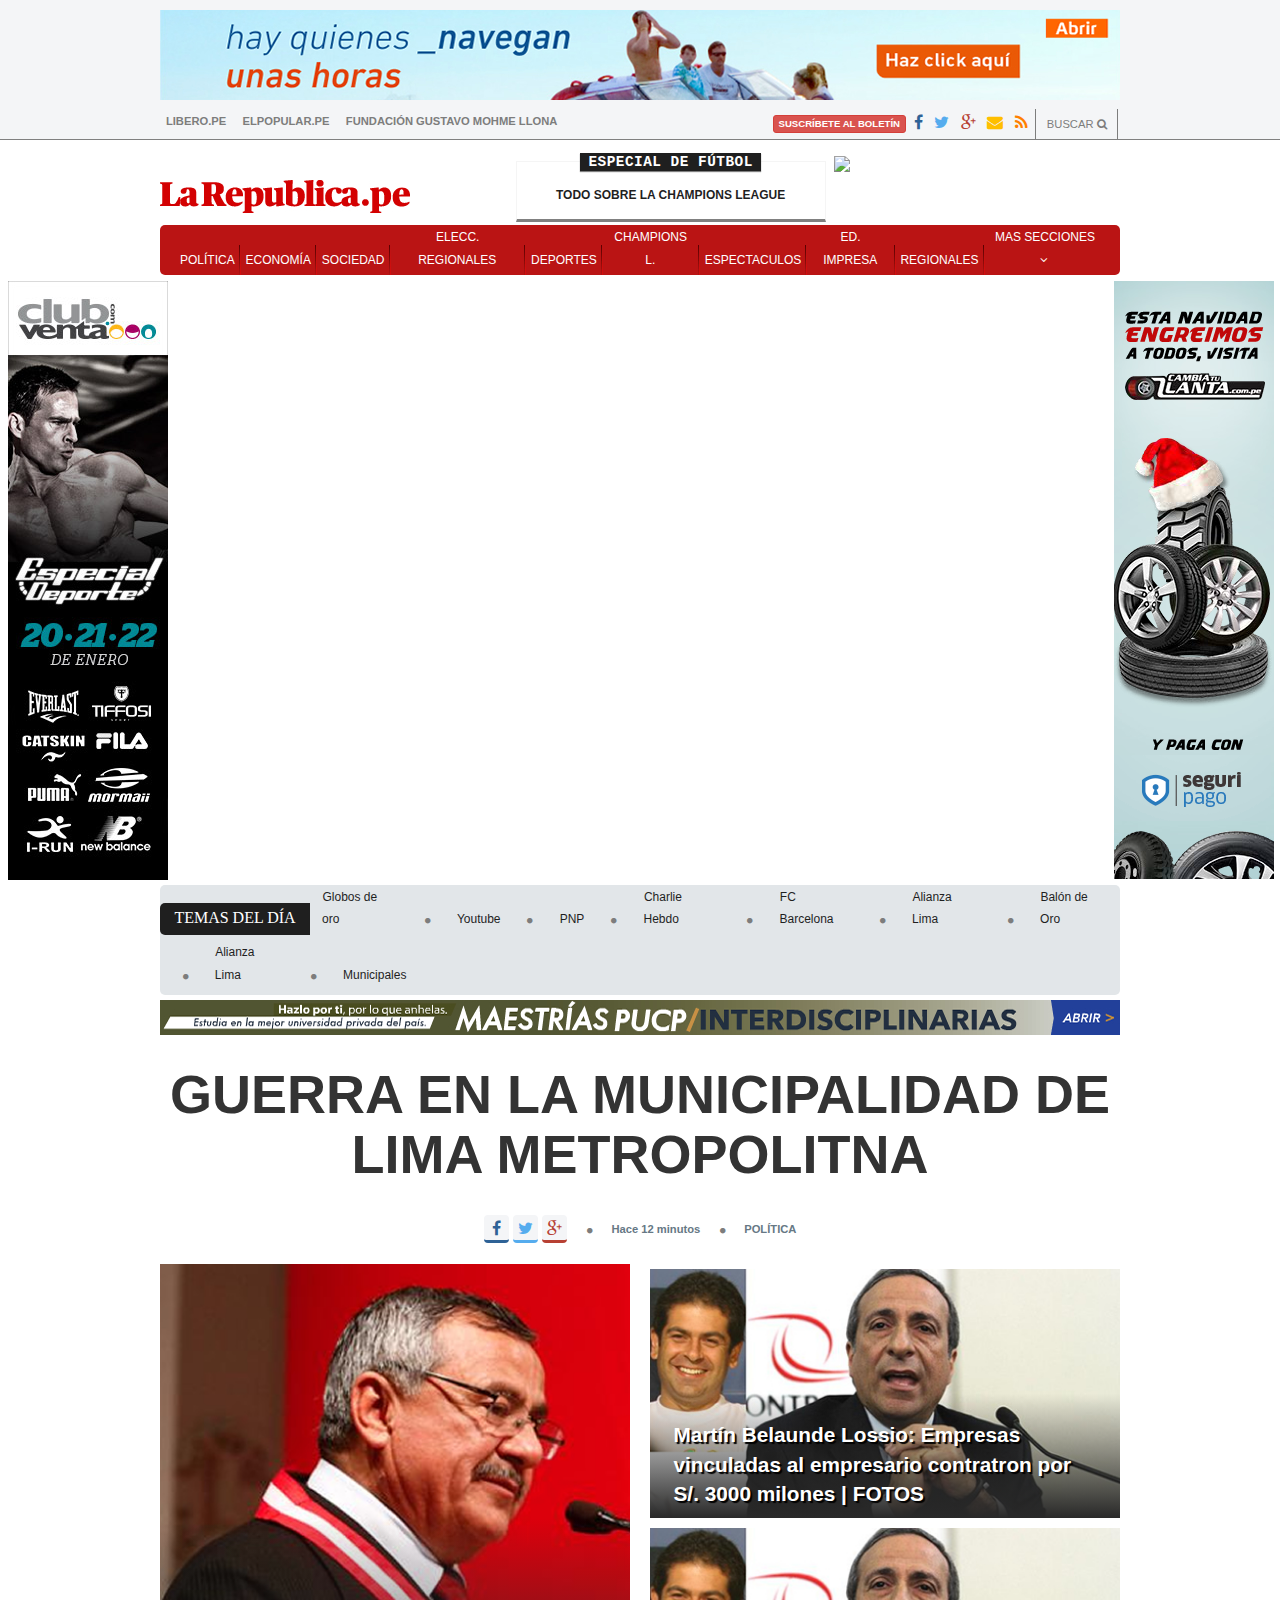
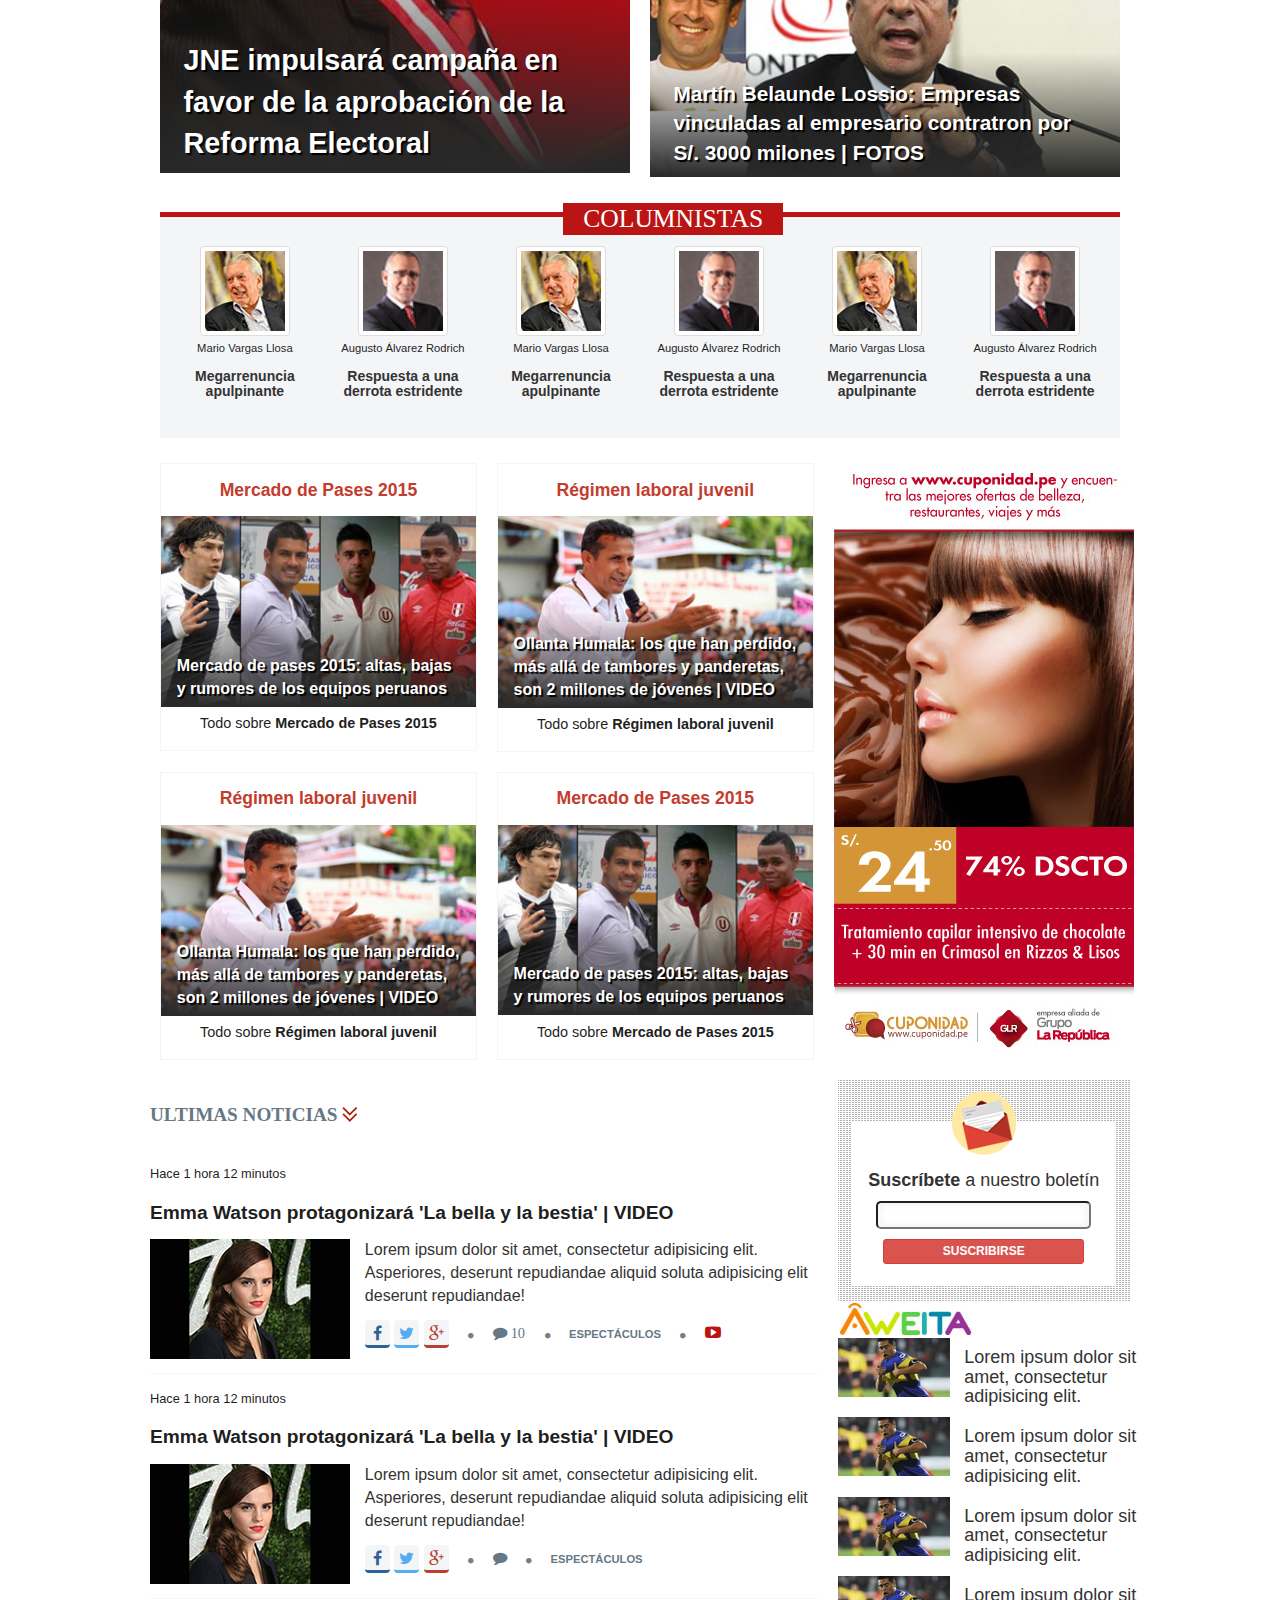
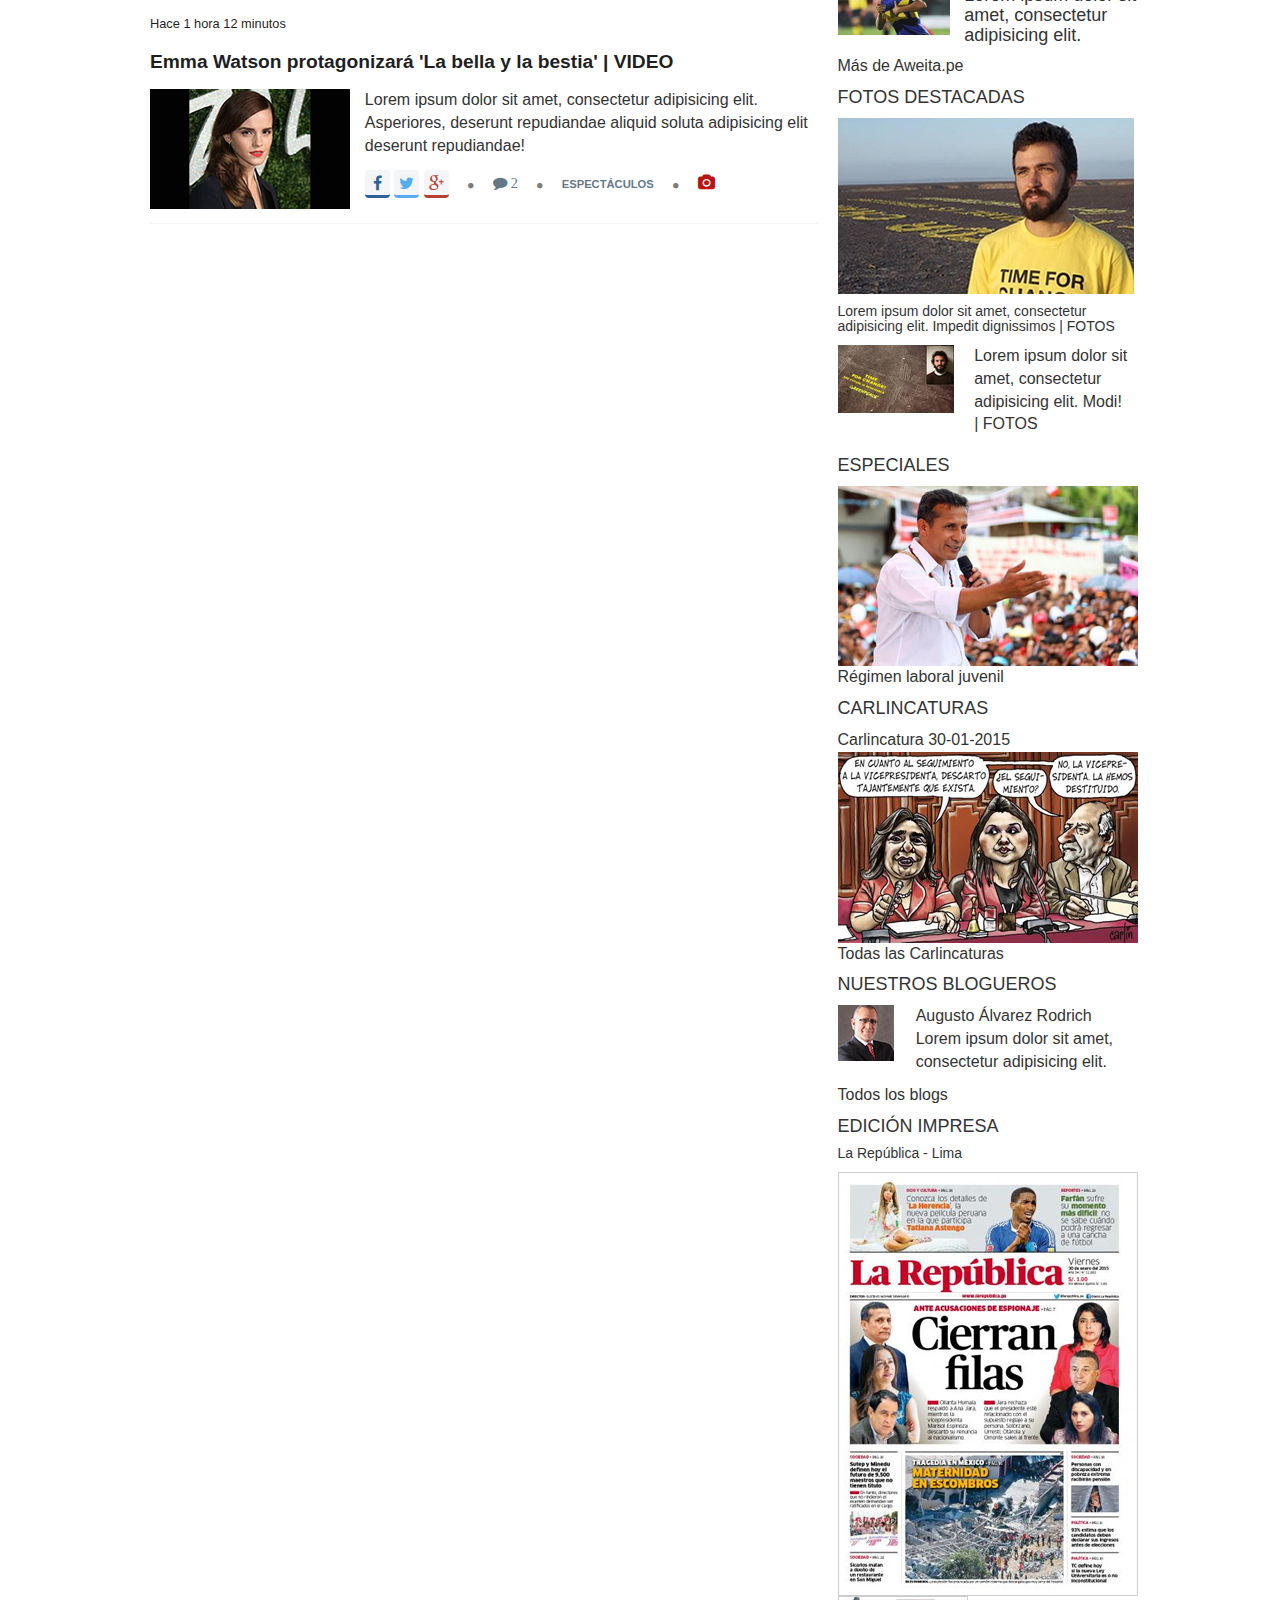
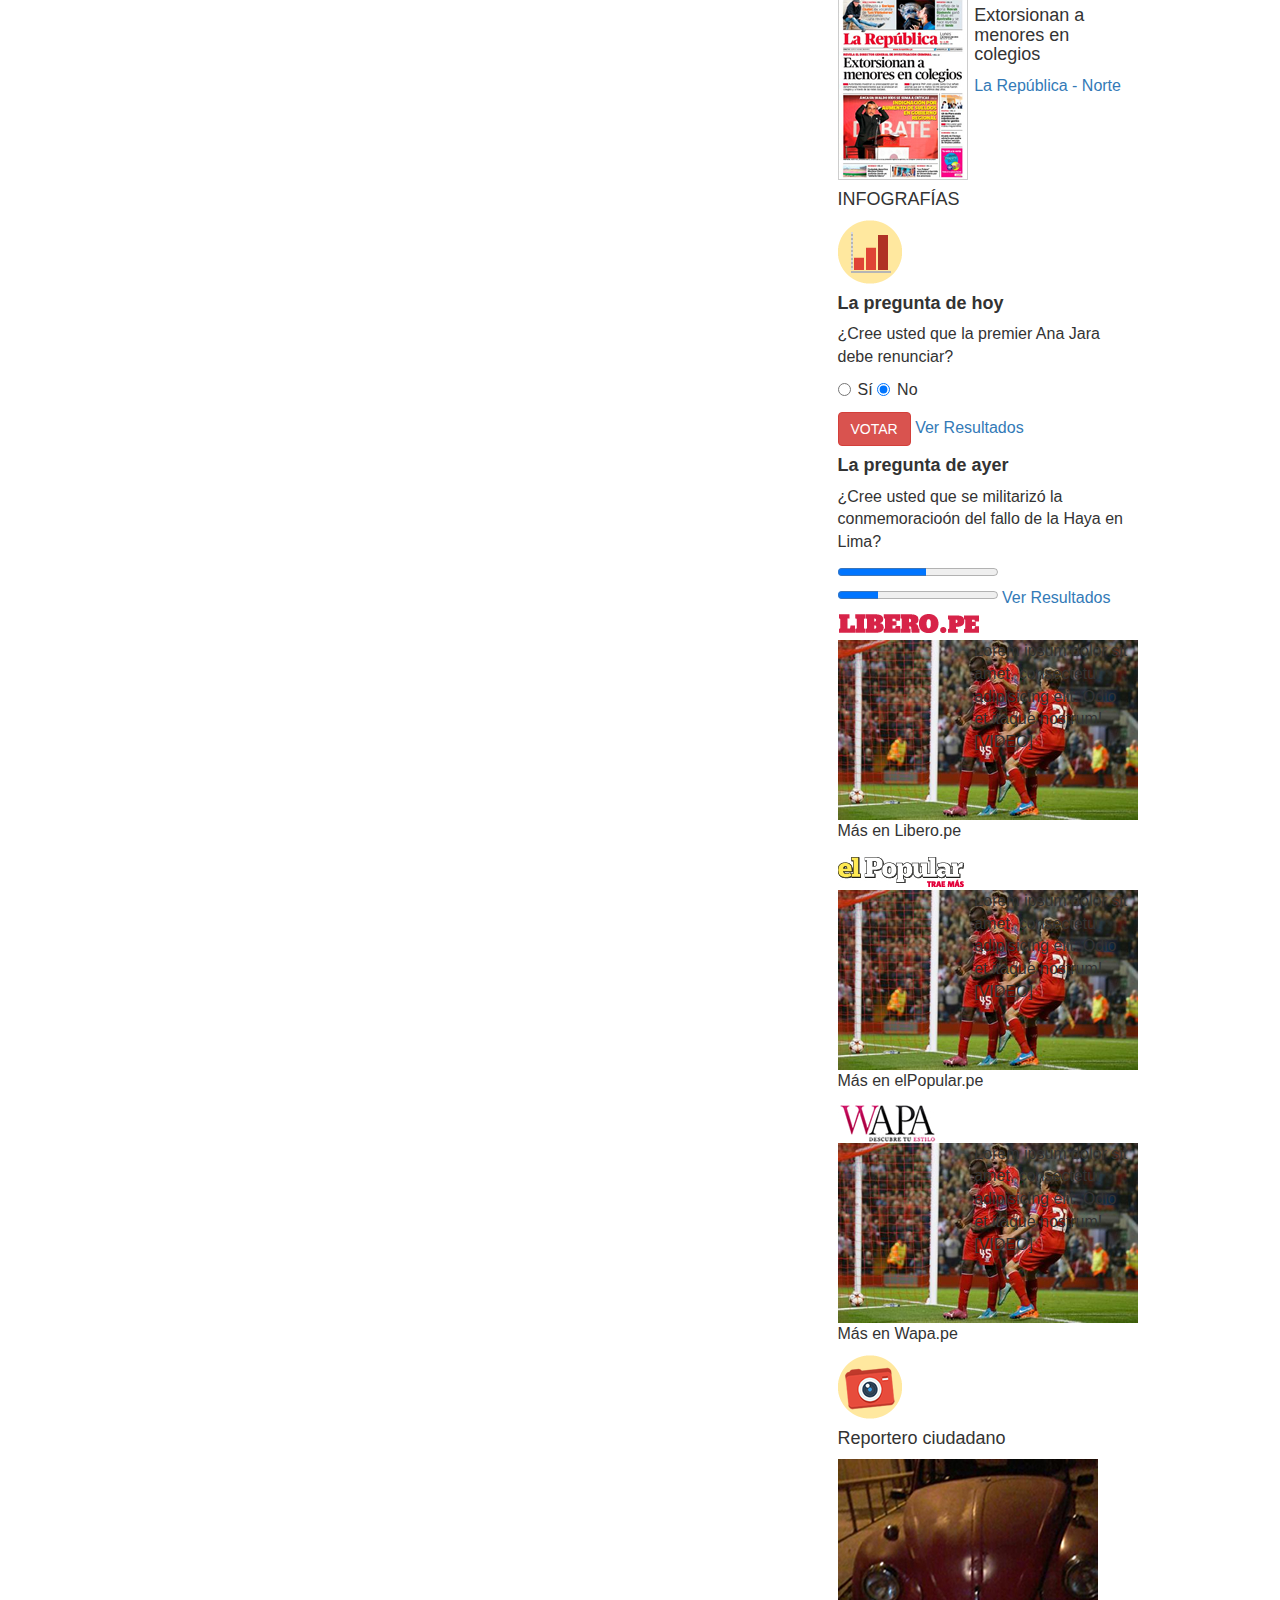
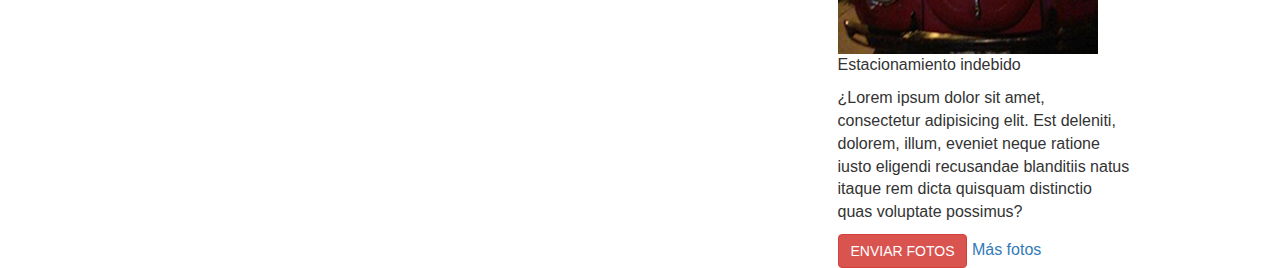
==== commit de56e890: "Estilos a las secciones: Gris de 4 fotos x4, ultimas noticias y banner de suscripcion en el Aside" ====
--- a/assets/index.html
+++ b/assets/index.html
@@ -127,8 +127,8 @@
 								<h1>GUERRA EN LA MUNICIPALIDAD DE LIMA METROPOLITNA</h1>
 							</div>
 							<div class="col-md-16">
+								<!-- Seccion RRSS cabecera -->
 								<div class="cont-ico text-center">
-									<!-- Seccion RRSS cabecera -->
 									<div class="btn-rrss">
 										<a href="#"><i class="fa fa-facebook fb" aria-hidden="true"></i></a>
 										<a href="#"><i class="fa fa-twitter tw" aria-hidden="true"></i></a>
@@ -219,37 +219,50 @@
 					<div class="col-md-11">
 						<div class="row">
 							<div class="col-md-8">
-								<div>
-									<h4>Mercado de Pases 2015</h4>
-									<img src="image/img_especiales.jpg">
-									<h4>Mercado de pases 2015: altas, bajas y rumores de los equipos peruanos</h4>
-									<p>Todo sobre <strong>Mercado de Pases 2015</strong></p>
+								<!-- Grid 4x4 -->
+								<div class="cont-4x4">
+									<h4 class="title-4x4 text-center"><strong>Mercado de Pases 2015</strong></h4>
+									<div class="img-4x4-a">
+										<div class="degrade-gris">
+											<p class="text-4x4">Mercado de pases 2015: altas, bajas y rumores de los equipos peruanos</p>
+										</div>
+									</div>
+									<p class="descrip-4x4 text-center">Todo sobre <strong>Mercado de Pases 2015</strong></p>
 								</div>
 							</div>
 							<div class="col-md-8">
-								<div>
-									<h4>Régimen laboral juvenil</h4>
-									<img src="image/img_especiales_aside.jpg">
-									<h4>Ollanta Humala: los que han perdido, más allá de tambores y panderetas, son 2 millones de jóvenes &#124; VIDEO</h4>
-									<p>Todo sobre <strong>Régimen laboral juvenil</strong></p>
+								<div class="cont-4x4">
+									<h4 class="title-4x4 text-center"><strong>Régimen laboral juvenil</strong></h4>
+									<div class="img-4x4-b">
+										<div class="degrade-gris">
+											<p class="text-4x4">Ollanta Humala: los que han perdido, más allá de tambores y panderetas, son 2 millones de jóvenes &#124; VIDEO</p>
+										</div>
+									</div>
+									<p class="descrip-4x4 text-center">Todo sobre <strong>Régimen laboral juvenil</strong></p>
 								</div>
 							</div>
 						</div>
 						<div class="row">
 							<div class="col-md-8">
-								<div>
-									<h4>Régimen laboral juvenil</h4>
-									<img src="image/img_especiales_aside.jpg">
-									<h4>Ollanta Humala: los que han perdido, más allá de tambores y panderetas, son 2 millones de jóvenes &#124; VIDEO</h4>
-									<p>Todo sobre <strong>Régimen laboral juvenil</strong></p>
+								<div class="cont-4x4">
+									<h4 class="title-4x4 text-center"><strong>Régimen laboral juvenil</strong></h4>
+									<div class="img-4x4-b">
+										<div class="degrade-gris">
+											<p class="text-4x4">Ollanta Humala: los que han perdido, más allá de tambores y panderetas, son 2 millones de jóvenes &#124; VIDEO</p>
+										</div>
+									</div>
+									<p class="descrip-4x4 text-center">Todo sobre <strong>Régimen laboral juvenil</strong></p>
 								</div>
 							</div>
 							<div class="col-md-8">
-								<div>
-									<h4>Mercado de Pases 2015</h4>
-									<img src="image/img_especiales.jpg">
-									<h4>Mercado de pases 2015: altas, bajas y rumores de los equipos peruanos</h4>
-									<p>Todo sobre <strong>Mercado de Pases 2015</strong></p>
+								<div class="cont-4x4">
+									<h4 class="title-4x4 text-center"><strong>Mercado de Pases 2015</strong></h4>
+									<div class="img-4x4-a">
+										<div class="degrade-gris">
+											<p class="text-4x4">Mercado de pases 2015: altas, bajas y rumores de los equipos peruanos</p>
+										</div>
+									</div>
+									<p class="descrip-4x4 text-center">Todo sobre <strong>Mercado de Pases 2015</strong></p>
 								</div>
 							</div>
 						</div>
@@ -258,50 +271,78 @@
 						<img src="image/banner-aside-home.jpg"</div>
 				</div>
 				<div class="row">
-					<div class="col-md-11">
-						<h5>ULTIMAS NOTICIAS <img src="image/double-arrow-bottom.png"></h5>
-						<div>
+					<div class="col-md-11 ultimas-noticias">
+						<!-- Ultimas noticias -->
+						<h5 class="title-section-ul-noti"><strong>ULTIMAS NOTICIAS </strong><img src="image/double-arrow-bottom.png"></h5>
+						<div class="cont-ul-noti">
 							<time>Hace 1 hora 12 minutos</time>
-							<h4>Emma Watson protagonizará 'La bella y la bestia' &#124; VIDEO</h4>
+							<h4 class="title-ul-noti"><strong>Emma Watson protagonizará 'La bella y la bestia' &#124; VIDEO</strong></h4>
 							<div class="row">
 								<div class="col-md-5">
 									<img src="image/img_news.jpg">
 								</div>
 								<div class="col-md-11">
-									<p>Lorem ipsum dolor sit amet, consectetur adipisicing elit. Asperiores, deserunt repudiandae aliquid soluta, voluptates dolorum et aut similique magni dolor ratione cumque eaque at quis nostrum incidunt repellat!</p>
-									<div>
-										<div>
-											<a href="#"><i class="fa fa-facebook" aria-hidden="true"></i></a>
-											<a href="#"><i class="fa fa-twitter" aria-hidden="true"></i></a>
-											<a href="#"><i class="fa fa-google-plus" aria-hidden="true"></i></a>
-										</div>
-										<i class="fa fa-circle" aria-hidden="true"></i>
-										<span>Hace 12 minutos</span>
-										<i class="fa fa-circle" aria-hidden="true"></i>
-										<span>POLÍTICA</span>
-									</div>
-								</div>
-							</div>
-						</div>
-						<div>
+									<p>Lorem ipsum dolor sit amet, consectetur adipisicing elit. Asperiores, deserunt repudiandae aliquid soluta adipisicing elit deserunt repudiandae!</p>
+									<div class="cont-ico">
+										<div class="btn-rrss text-center">
+											<a href="#"><i class="fa fa-facebook fb" aria-hidden="true"></i></a>
+											<a href="#"><i class="fa fa-twitter tw" aria-hidden="true"></i></a>
+											<a href="#"><i class="fa fa-google-plus gl" aria-hidden="true"></i></a>
+										</div>
+										<i class="fa fa-circle" aria-hidden="true"></i>
+										<span class="txt-ico2"><i class="fa fa-comment" aria-hidden="true"> 10</i></span>
+										<i class="fa fa-circle" aria-hidden="true"></i>
+										<span class="txt-ico"><strong>ESPECTÁCULOS</strong></span>
+										<i class="fa fa-circle" aria-hidden="true"></i>
+										<i class="fa fa-youtube-play yt" aria-hidden="true"></i>
+									</div>
+								</div>
+							</div>
+						</div>
+						<div class="cont-ul-noti">
 							<time>Hace 1 hora 12 minutos</time>
-							<h4>Emma Watson protagonizará 'La bella y la bestia' &#124; VIDEO</h4>
+							<h4 class="title-ul-noti"><strong>Emma Watson protagonizará 'La bella y la bestia' &#124; VIDEO</strong></h4>
 							<div class="row">
 								<div class="col-md-5">
 									<img src="image/img_news.jpg">
 								</div>
 								<div class="col-md-11">
-									<p>Lorem ipsum dolor sit amet, consectetur adipisicing elit. Asperiores, deserunt repudiandae aliquid soluta, voluptates dolorum et aut similique magni dolor ratione cumque eaque at quis nostrum incidunt repellat!</p>
-									<div>
-										<div>
-											<a href="#"><i class="fa fa-facebook" aria-hidden="true"></i></a>
-											<a href="#"><i class="fa fa-twitter" aria-hidden="true"></i></a>
-											<a href="#"><i class="fa fa-google-plus" aria-hidden="true"></i></a>
-										</div>
-										<i class="fa fa-circle" aria-hidden="true"></i>
-										<span>Hace 12 minutos</span>
-										<i class="fa fa-circle" aria-hidden="true"></i>
-										<span>POLÍTICA</span>
+									<p>Lorem ipsum dolor sit amet, consectetur adipisicing elit. Asperiores, deserunt repudiandae aliquid soluta adipisicing elit deserunt repudiandae!</p>
+									<div class="cont-ico">
+										<div class="btn-rrss text-center">
+											<a href="#"><i class="fa fa-facebook fb" aria-hidden="true"></i></a>
+											<a href="#"><i class="fa fa-twitter tw" aria-hidden="true"></i></a>
+											<a href="#"><i class="fa fa-google-plus gl" aria-hidden="true"></i></a>
+										</div>
+										<i class="fa fa-circle" aria-hidden="true"></i>
+										<span class="txt-ico2"><i class="fa fa-comment" aria-hidden="true"></i></span>
+										<i class="fa fa-circle" aria-hidden="true"></i>
+										<span class="txt-ico"><strong>ESPECTÁCULOS</strong></span>
+									</div>
+								</div>
+							</div>
+						</div>
+						<div class="cont-ul-noti">
+							<time>Hace 1 hora 12 minutos</time>
+							<h4 class="title-ul-noti"><strong>Emma Watson protagonizará 'La bella y la bestia' &#124; VIDEO</strong></h4>
+							<div class="row">
+								<div class="col-md-5">
+									<img src="image/img_news.jpg">
+								</div>
+								<div class="col-md-11">
+									<p>Lorem ipsum dolor sit amet, consectetur adipisicing elit. Asperiores, deserunt repudiandae aliquid soluta adipisicing elit deserunt repudiandae!</p>
+									<div class="cont-ico">
+										<div class="btn-rrss text-center">
+											<a href="#"><i class="fa fa-facebook fb" aria-hidden="true"></i></a>
+											<a href="#"><i class="fa fa-twitter tw" aria-hidden="true"></i></a>
+											<a href="#"><i class="fa fa-google-plus gl" aria-hidden="true"></i></a>
+										</div>
+										<i class="fa fa-circle" aria-hidden="true"></i>
+										<span class="txt-ico2"><i class="fa fa-comment" aria-hidden="true"> 2</i></span>
+										<i class="fa fa-circle" aria-hidden="true"></i>
+										<span class="txt-ico"><strong>ESPECTÁCULOS</strong></span>
+										<i class="fa fa-circle" aria-hidden="true"></i>
+										<i class="fa fa-camera cam" aria-hidden="true"></i>
 									</div>
 								</div>
 							</div>
@@ -309,12 +350,12 @@
 					</div>
 					<div class="col-md-5">
 						<aside>
-							<div>
-								<div>
-									<img src="image/img_sucribe.png">
+							<div class="bg-suscribe">
+								<div class="bg-white-sus text-center">
+									<img src="image/img_sucribe.png" class="img-icono">
 									<h4><strong>Suscríbete </strong>a nuestro boletín</h4>
 									<input type="text">
-									<a href="#" class="btn btn-danger">SUSCRIBIRSE</a>
+									<a href="#" class="btn btn-danger btn-sm"><strong>SUSCRIBIRSE</strong></a>
 								</div>
 							</div>
 							<div> <!-- Aweita -->
--- a/assets/css/main.css
+++ b/assets/css/main.css
@@ -9,7 +9,7 @@
 .fa-circle {
   font-size: 0.4em;
   color: #7D7D7D;
-  padding: 1%; }
+  padding: 15px; }
 
 h1 {
   font-size: 54px;
@@ -194,6 +194,14 @@
     font-size: 0.7em;
     color: #667885;
     padding: 0; }
+  .cont-ico span.txt-ico2 {
+    font-size: 0.9em;
+    color: #667885;
+    padding: 0; }
+  .cont-ico .yt, .cont-ico .cam {
+    font-size: 1em;
+    color: #BA1414;
+    padding: 0; }
 
 .img-bg.img-grid-izq {
   background-image: url(../image/img_grid_principal.jpg);
@@ -221,7 +229,7 @@
 .columnistas {
   background: #F4F5F7;
   position: relative;
-  margin-top: 20px;
+  margin: 20px 0;
   border-top: 5px solid #BA1414;
   border-right: 0;
   border-bottom: 0;
@@ -250,6 +258,84 @@
     .columnistas div.cont-columnistas .txt-colum {
       font-weight: 600; }
 
+.cont-4x4 {
+  border-top: 1px solid #F4F5F7;
+  border-right: 1px solid #F4F5F7;
+  border-bottom: 1px solid #F4F5F7;
+  border-left: 1px solid #F4F5F7;
+  margin-bottom: 20px; }
+  .cont-4x4 .title-4x4 {
+    font-size: 1.1em;
+    color: #c33c2d;
+    padding: 2%; }
+  .cont-4x4 .img-4x4-a {
+    background-image: url(../image/img_especiales.jpg);
+    background-size: 100%; }
+    .cont-4x4 .img-4x4-a .degrade-gris {
+      background: -webkit-gradient(linear, 0% 50%, 0% 100%, from(rgba(255, 255, 255, 0)), to(#292929)); }
+      .cont-4x4 .img-4x4-a .degrade-gris .text-4x4 {
+        font-size: 1em;
+        color: white;
+        padding: 44% 5% 2% 5%;
+        margin: 0;
+        font-weight: 600;
+        text-shadow: 2px 2px 1px #000000; }
+  .cont-4x4 .img-4x4-b {
+    background-image: url(../image/img_especiales_aside.jpg);
+    background-size: 100%; }
+    .cont-4x4 .img-4x4-b .degrade-gris {
+      background: -webkit-gradient(linear, 0% 50%, 0% 100%, from(rgba(255, 255, 255, 0)), to(#292929)); }
+      .cont-4x4 .img-4x4-b .degrade-gris .text-4x4 {
+        font-size: 1em;
+        color: white;
+        padding: 37% 5% 2% 5%;
+        margin: 0;
+        font-weight: 600;
+        text-shadow: 2px 2px 1px #000000; }
+  .cont-4x4 .descrip-4x4 {
+    font-size: 0.9em;
+    color: #1f1f1f;
+    padding: 2%; }
+
+.ultimas-noticias .title-section-ul-noti {
+  font-size: 1.2em;
+  color: #667885;
+  padding: 2% 0;
+  font-family: "Agency FB"; }
+  .ultimas-noticias .title-section-ul-noti img {
+    padding-bottom: 3px; }
+.ultimas-noticias .cont-ul-noti {
+  padding: 2% 0;
+  border-bottom: 1px solid #F4F5F7; }
+  .ultimas-noticias .cont-ul-noti time {
+    font-size: 0.8em;
+    color: #1f1f1f;
+    padding: 0; }
+  .ultimas-noticias .cont-ul-noti .title-ul-noti {
+    font-size: 1.2em;
+    color: #1f1f1f;
+    padding: 1% 0; }
+
+aside .bg-suscribe {
+  background-image: url(../image/archive-sidebar-bg.jpg);
+  padding: 5%; }
+  aside .bg-suscribe .bg-white-sus {
+    background: white;
+    position: relative;
+    margin-top: 10%;
+    padding: 15% 5% 5%; }
+    aside .bg-suscribe .bg-white-sus .img-icono {
+      position: absolute;
+      margin-top: -70px;
+      margin-left: -12%; }
+  aside .bg-suscribe input {
+    box-shadow: inset 0 0 6px 3px #F4F5F7;
+    border-radius: 5px; }
+  aside .bg-suscribe a {
+    width: 85%;
+    margin: 4% 0;
+    padding: 1%; }
+
 .imagen-lateral img {
   max-width: 100%; }
 
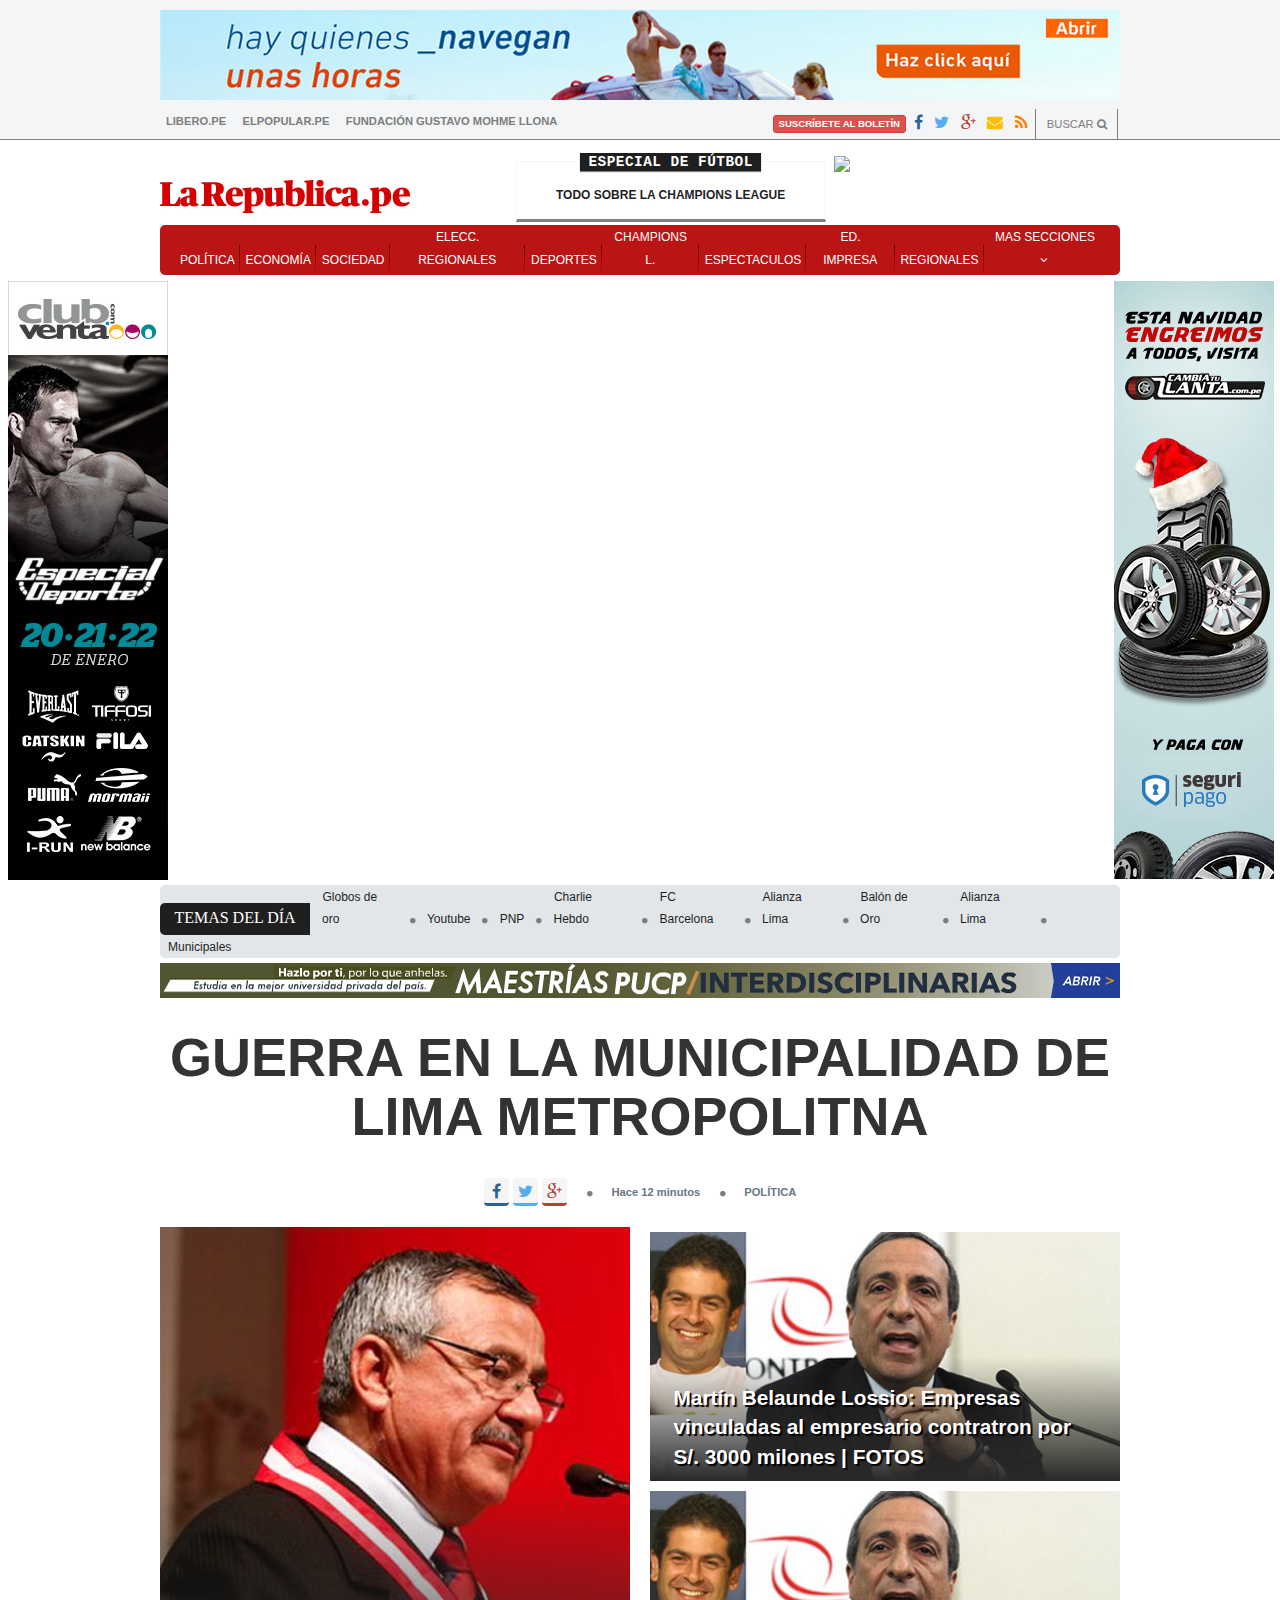
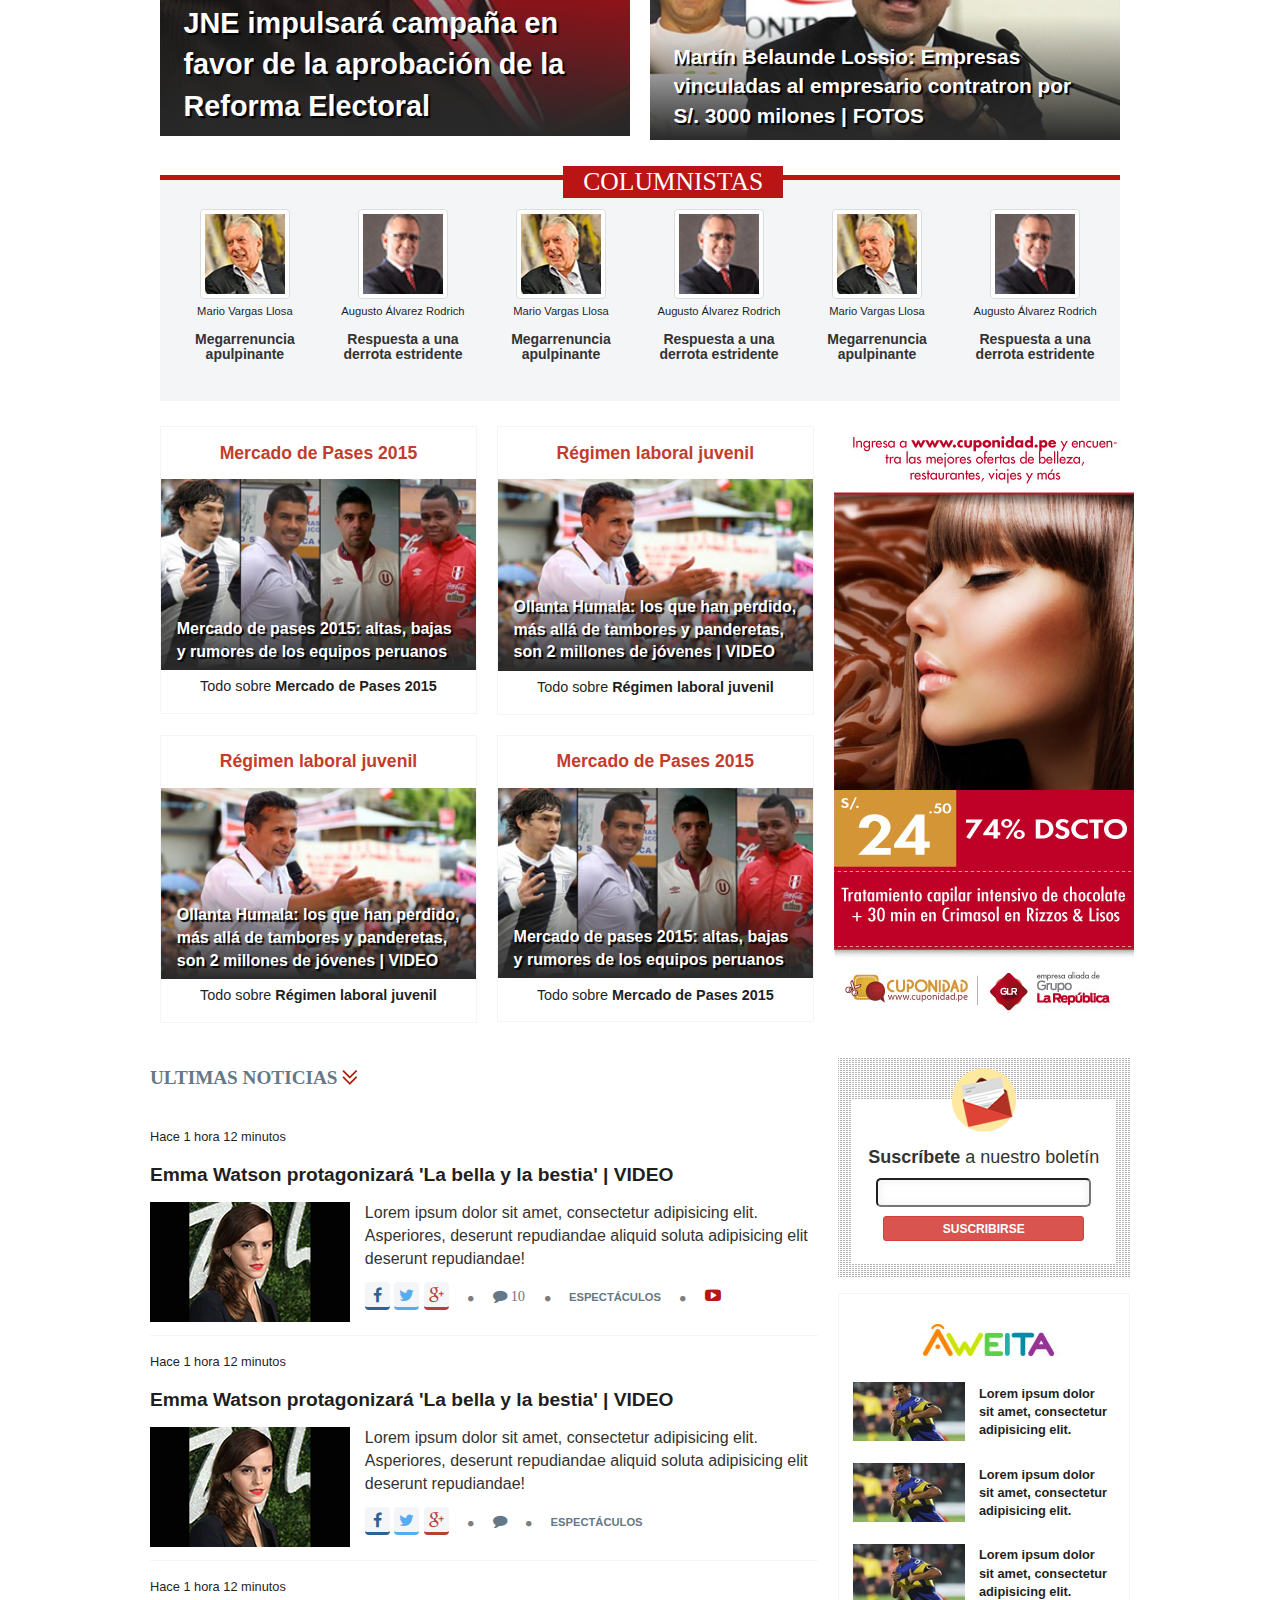
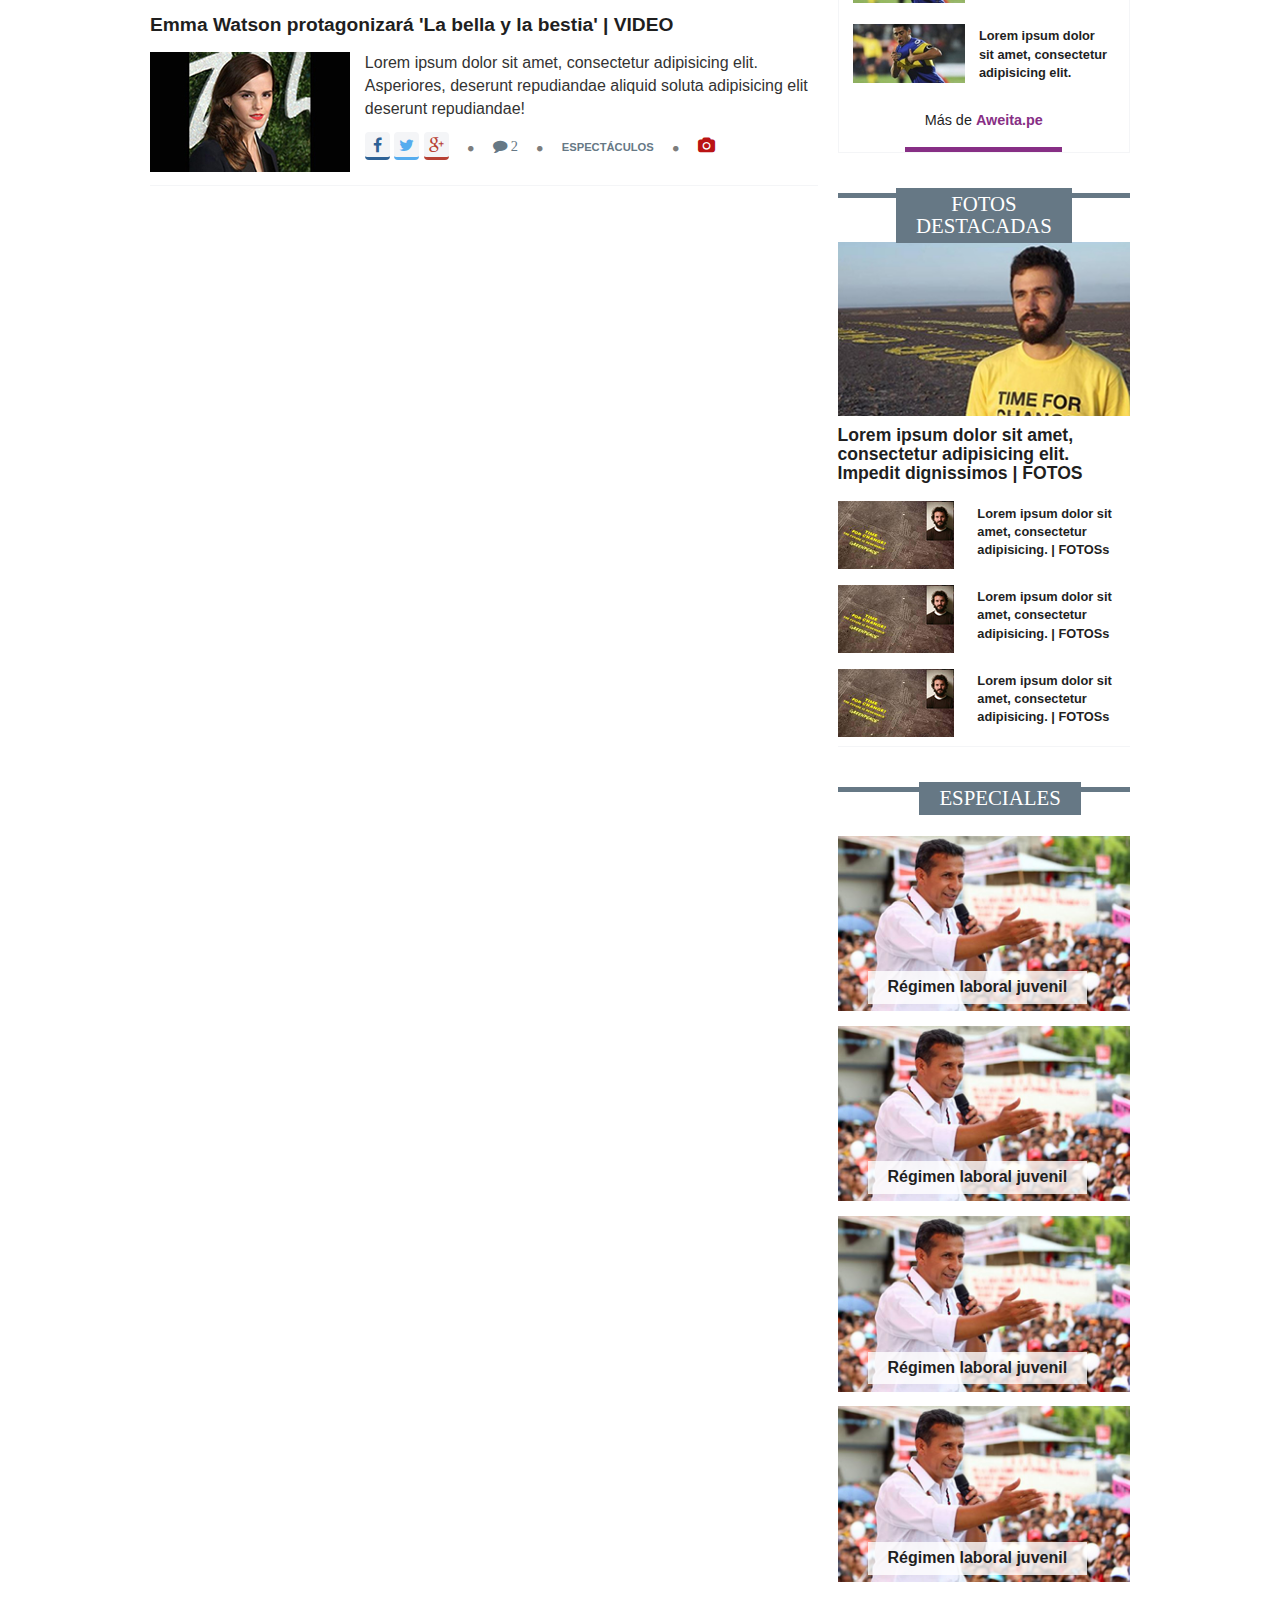
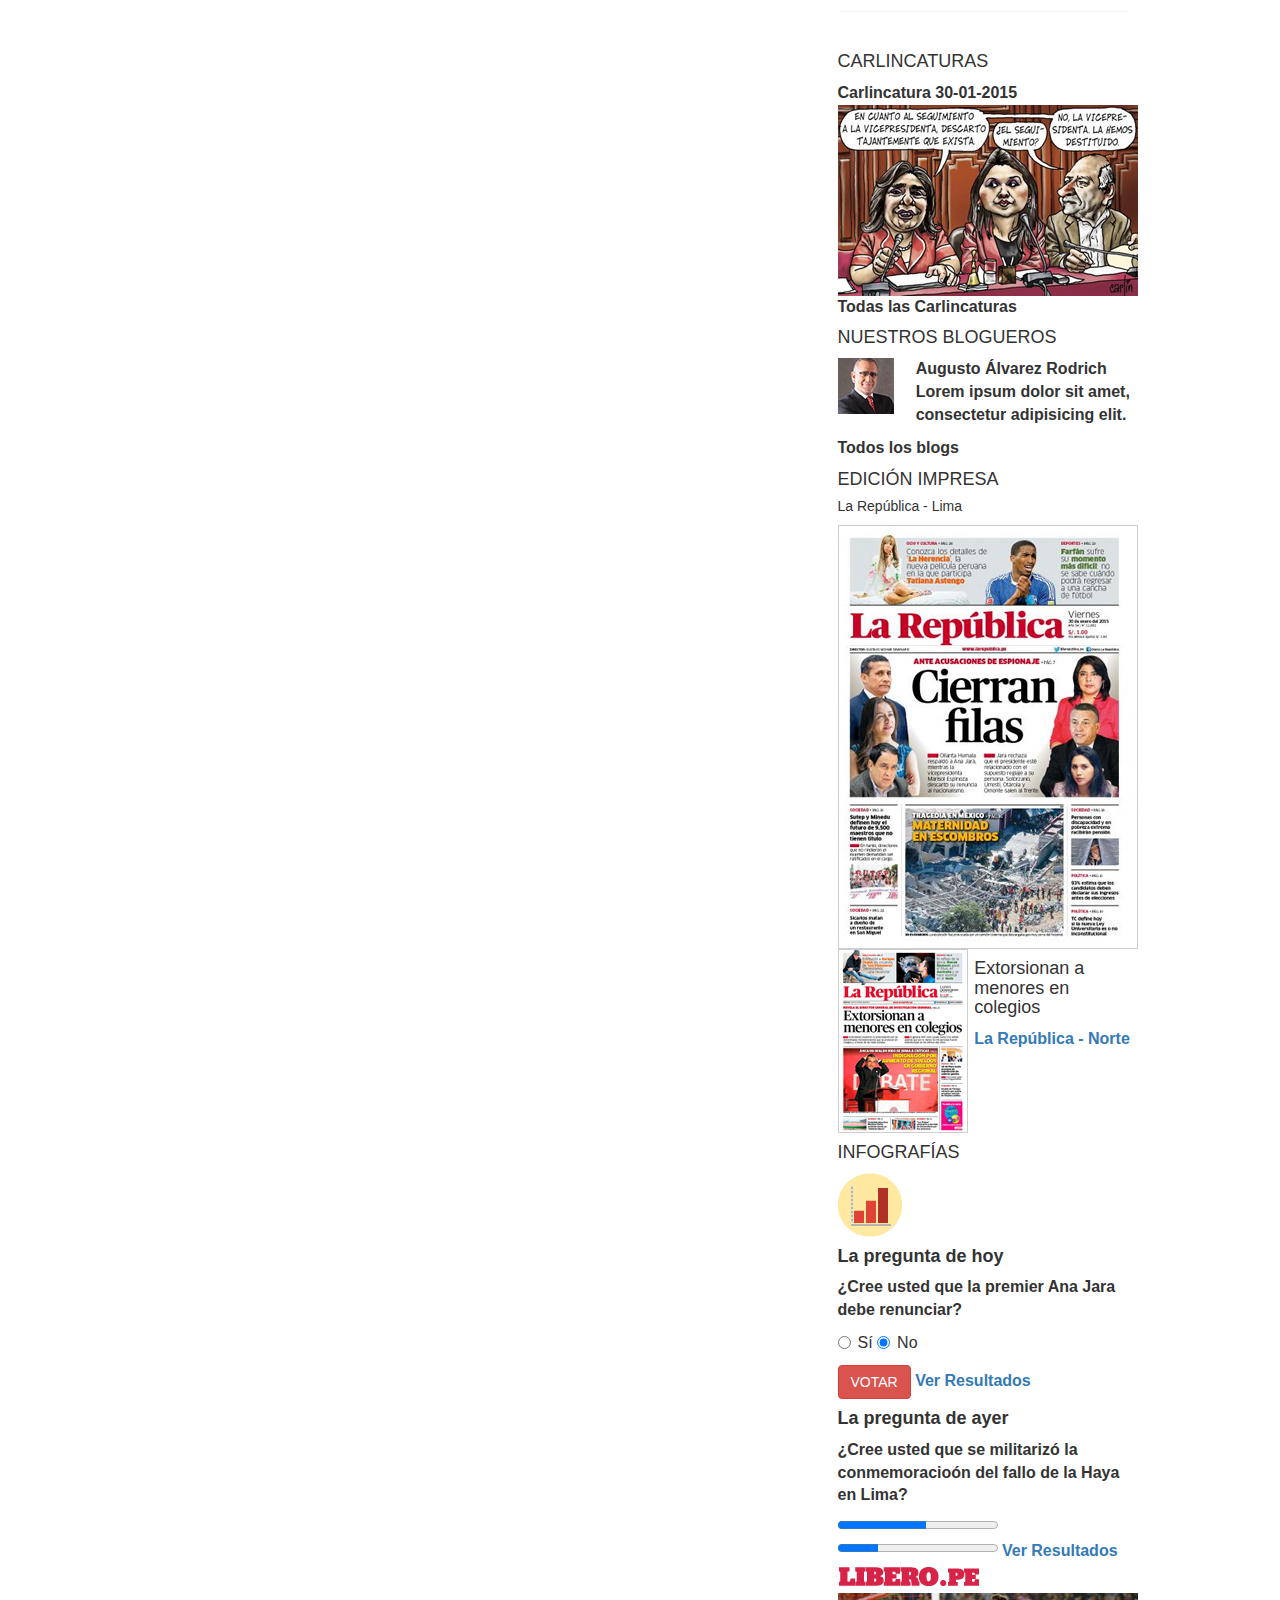
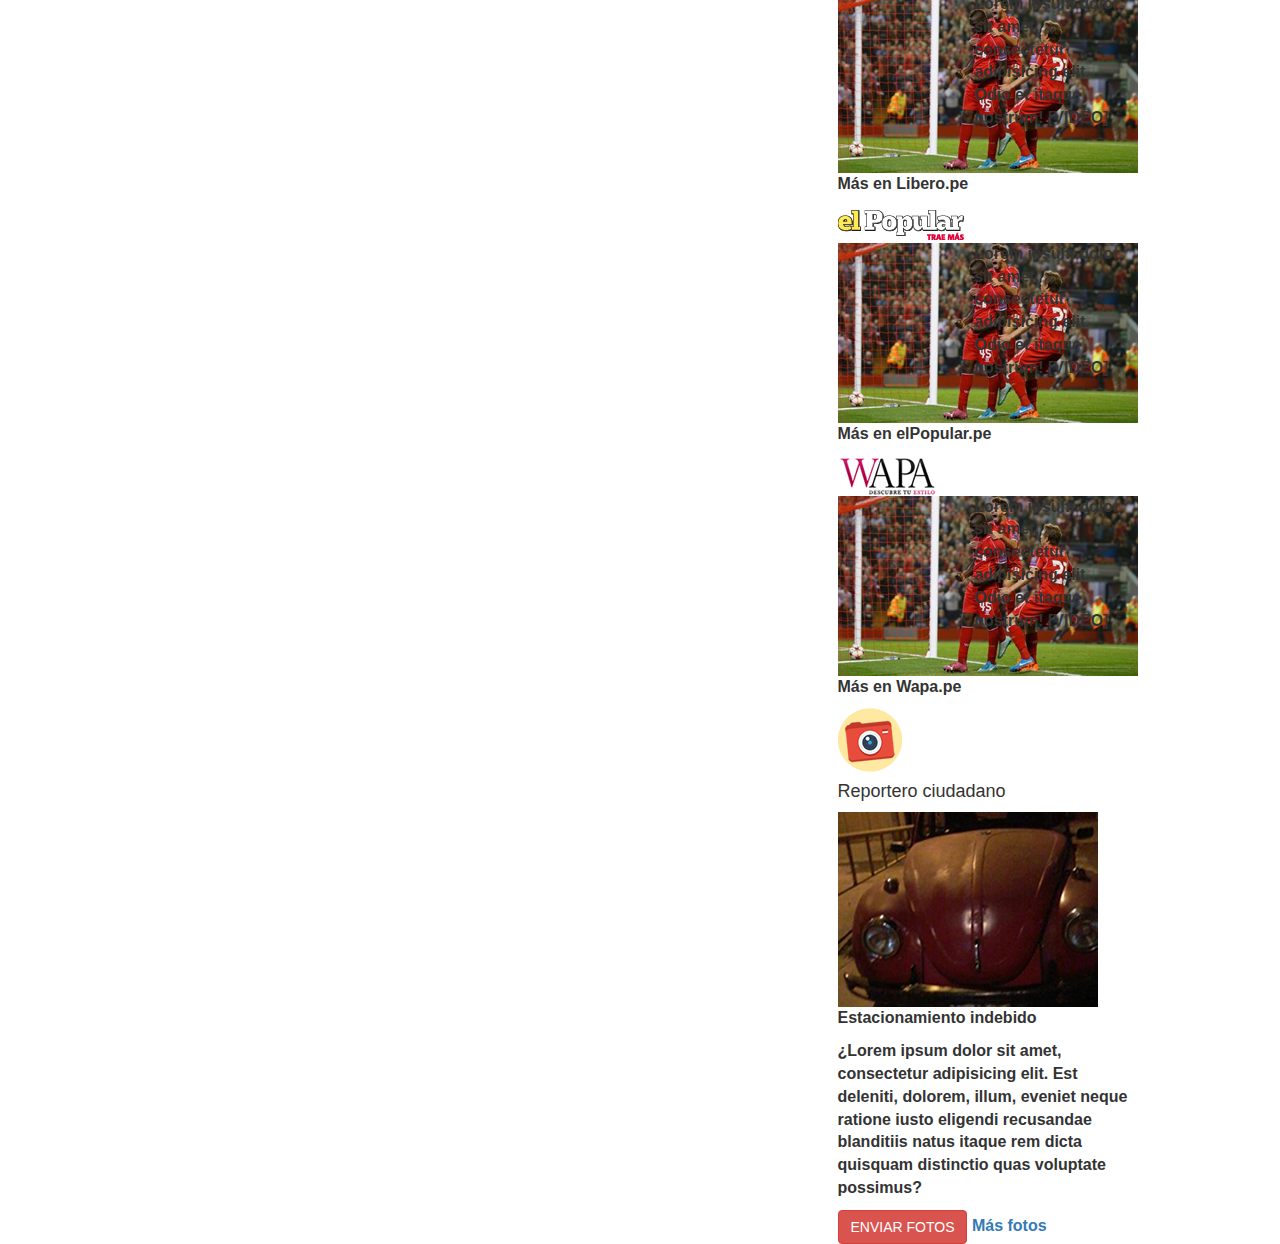
==== commit a1dcc4f2: "Seccion en Aside de Aweita, Fotos destacadas y Especiales, estilo listo" ====
--- a/assets/index.html
+++ b/assets/index.html
@@ -99,21 +99,21 @@
 						<ul>
 							<li class="temas-dia">TEMAS DEL DÍA</li>
 							<li class="item-temas"><a href="#">Globos de oro</a></li>
-							<li class="item-temas"><i class="fa fa-circle" aria-hidden="true"></i></li>
+							<li class="item-temas"><i class="fa fa-circle t-dia" aria-hidden="true"></i></li>
 							<li class="item-temas"><a href="#">Youtube</a></li>
-							<li class="item-temas"><i class="fa fa-circle" aria-hidden="true"></i></li>
+							<li class="item-temas"><i class="fa fa-circle t-dia" aria-hidden="true"></i></li>
 							<li class="item-temas"><a href="#">PNP</a></li>
-							<li class="item-temas"><i class="fa fa-circle" aria-hidden="true"></i></li>
+							<li class="item-temas"><i class="fa fa-circle t-dia" aria-hidden="true"></i></li>
 							<li class="item-temas"><a href="#">Charlie Hebdo</a></li>
-							<li class="item-temas"><i class="fa fa-circle" aria-hidden="true"></i></li>
+							<li class="item-temas"><i class="fa fa-circle t-dia" aria-hidden="true"></i></li>
 							<li class="item-temas"><a href="#">FC Barcelona</a></li>
-							<li class="item-temas"><i class="fa fa-circle" aria-hidden="true"></i></li>
+							<li class="item-temas"><i class="fa fa-circle t-dia" aria-hidden="true"></i></li>
 							<li class="item-temas"><a href="#">Alianza Lima</a></li>
-							<li class="item-temas"><i class="fa fa-circle" aria-hidden="true"></i></li>
+							<li class="item-temas"><i class="fa fa-circle t-dia" aria-hidden="true"></i></li>
 							<li class="item-temas"><a href="#">Balón de Oro</a></li>
-							<li class="item-temas"><i class="fa fa-circle" aria-hidden="true"></i></li>
+							<li class="item-temas"><i class="fa fa-circle t-dia" aria-hidden="true"></i></li>
 							<li class="item-temas"><a href="#">Alianza Lima</a></li>
-							<li class="item-temas"><i class="fa fa-circle" aria-hidden="true"></i></li>
+							<li class="item-temas"><i class="fa fa-circle t-dia" aria-hidden="true"></i></li>
 							<li class="item-temas"><a href="#">Municipales</a></li>
 						</ul>
 						<div class="row">
@@ -358,60 +358,95 @@
 									<a href="#" class="btn btn-danger btn-sm"><strong>SUSCRIBIRSE</strong></a>
 								</div>
 							</div>
-							<div> <!-- Aweita -->
-								<img src="image/logo_aweita.jpg">
-								<div class="row">
-									<div class="col-md-7">
-										<img src="image/img_aweita.jpg">
-									</div>
-									<div class="co-md-9">
-										<h4>Lorem ipsum dolor sit amet, consectetur adipisicing elit.</h4>
-									</div>
-								</div>
-								<div class="row">
-									<div class="col-md-7">
-										<img src="image/img_aweita.jpg">
-									</div>
-									<div class="co-md-9">
-										<h4>Lorem ipsum dolor sit amet, consectetur adipisicing elit.</h4>
-									</div>
-								</div>
-								<div class="row">
-									<div class="col-md-7">
-										<img src="image/img_aweita.jpg">
-									</div>
-									<div class="co-md-9">
-										<h4>Lorem ipsum dolor sit amet, consectetur adipisicing elit.</h4>
-									</div>
-								</div>
-								<div class="row">
-									<div class="col-md-7">
-										<img src="image/img_aweita.jpg">
-									</div>
-									<div class="co-md-9">
-										<h4>Lorem ipsum dolor sit amet, consectetur adipisicing elit.</h4>
-									</div>
-								</div>
-								<p>Más de Aweita.pe</p>
+							<!-- Aweita -->
+							<div class="aweita"> 
+								<img src="image/logo_aweita.jpg" class="logo-aweita">
+								<div class="cont-aweita">
+									<div class="row">
+										<div class="col-md-7">
+											<img src="image/img_aweita.jpg">
+										</div>
+										<div class="col-md-9">
+											<p class="text-aweita"><strong>Lorem ipsum dolor sit amet, consectetur adipisicing elit.</strong></p>
+										</div>
+									</div>
+								</div>
+								<div class="cont-aweita">
+									<div class="row">
+										<div class="col-md-7">
+											<img src="image/img_aweita.jpg">
+										</div>
+										<div class="col-md-9">
+											<p class="text-aweita"><strong>Lorem ipsum dolor sit amet, consectetur adipisicing elit.</strong></p>
+										</div>
+									</div>
+								</div>
+								<div class="cont-aweita">
+									<div class="row">
+										<div class="col-md-7">
+											<img src="image/img_aweita.jpg">
+										</div>
+										<div class="col-md-9">
+											<p class="text-aweita"><strong>Lorem ipsum dolor sit amet, consectetur adipisicing elit.</strong></p>
+										</div>
+									</div>
+								</div>
+								<div class="cont-aweita">
+									<div class="row">
+										<div class="col-md-7">
+											<img src="image/img_aweita.jpg">
+										</div>
+										<div class="col-md-9">
+											<p class="text-aweita"><strong>Lorem ipsum dolor sit amet, consectetur adipisicing elit.</strong></p>
+										</div>
+									</div>
+								</div>
+								<p class="web-aweita text-center">Más de <strong>Aweita.pe</strong></p>
 							</div> <!-- FIN Aweita -->
 							<div>
-								<h4>FOTOS DESTACADAS</h4>
-								<img src="image/img_fotodes_prominent.jpg">
-								<h5>Lorem ipsum dolor sit amet, consectetur adipisicing elit. Impedit dignissimos &#124; FOTOS</h5>
-								<div class="row"> <!-- repetir este Row x2 -->
-									<div class="col-md-7">
-										<img src="image/img_fotodes.jpg">
-									</div>
-									<div class="col-md-9">
-										<p>Lorem ipsum dolor sit amet, consectetur adipisicing elit. Modi! &#124; FOTOS</p> 
-									</div>
-								</div>
-							</div>
-							<div>
-								<h4>ESPECIALES</h4>
-								<div> <!-- repetir este div x3 -->
-									<img src="image/img_especiales_aside.jpg">
-									<p>Régimen laboral juvenil</p>
+								<div class="fotos-destacadas">
+									<h3 class="title-fotos-destacadas text-center">FOTOS DESTACADAS</h3>
+									<img src="image/img_fotodes_prominent.jpg" class="img-responsive img-dest-principal">
+									<h5 class="title-img-destacada"><strong>Lorem ipsum dolor sit amet, consectetur adipisicing elit. Impedit dignissimos &#124; FOTOS</strong></h5>
+									<div class="cont-img-dest">
+										<div class="row">
+											<div class="col-md-7">
+												<img src="image/img_fotodes.jpg">
+											</div>
+											<div class="col-md-9">
+												<p class="text-img-dest"><strong>Lorem ipsum dolor sit amet, consectetur adipisicing. &#124; FOTOSs</p> 
+											</div>
+										</div>
+										<div class="row">
+											<div class="col-md-7">
+												<img src="image/img_fotodes.jpg">
+											</div>
+											<div class="col-md-9">
+												<p class="text-img-dest"><strong>Lorem ipsum dolor sit amet, consectetur adipisicing. &#124; FOTOSs</p> 
+											</div>
+										</div>
+										<div class="row">
+											<div class="col-md-7">
+												<img src="image/img_fotodes.jpg">
+											</div>
+											<div class="col-md-9">
+												<p class="text-img-dest"><strong>Lorem ipsum dolor sit amet, consectetur adipisicing. &#124; FOTOSs</p> 
+											</div>
+										</div>
+									</div>
+								</div>
+							</div>
+							<div>
+								<div class="especiales">
+									<h3 class="title-especiales text-center">ESPECIALES</h3>
+									<img src="image/img_especiales_aside.jpg" class="img-responsive img-especiales prim">
+									<p class="text-especiales">Régimen laboral juvenil</p>
+									<img src="image/img_especiales_aside.jpg" class="img-responsive img-especiales">
+									<p class="text-especiales">Régimen laboral juvenil</p>
+									<img src="image/img_especiales_aside.jpg" class="img-responsive img-especiales">
+									<p class="text-especiales">Régimen laboral juvenil</p>
+									<img src="image/img_especiales_aside.jpg" class="img-responsive img-especiales">
+									<p class="text-especiales">Régimen laboral juvenil</p>
 								</div>
 							</div>
 							<div>
--- a/assets/css/main.css
+++ b/assets/css/main.css
@@ -10,6 +10,8 @@
   font-size: 0.4em;
   color: #7D7D7D;
   padding: 15px; }
+  .fa-circle.t-dia {
+    padding: 0; }
 
 h1 {
   font-size: 54px;
@@ -318,7 +320,8 @@
 
 aside .bg-suscribe {
   background-image: url(../image/archive-sidebar-bg.jpg);
-  padding: 5%; }
+  padding: 5%;
+  margin: 5% 0; }
   aside .bg-suscribe .bg-white-sus {
     background: white;
     position: relative;
@@ -335,6 +338,82 @@
     width: 85%;
     margin: 4% 0;
     padding: 1%; }
+aside .aweita {
+  border: 1px solid #F4F5F7;
+  padding: 5% 5% 0 5%; }
+  aside .aweita .logo-aweita {
+    padding: 5% 26%; }
+  aside .aweita .cont-aweita {
+    margin: 4% 0 0 0; }
+    aside .aweita .cont-aweita .text-aweita {
+      font-size: 0.8em;
+      color: #1f1f1f;
+      padding: 2%; }
+  aside .aweita .web-aweita {
+    font-size: 0.9em;
+    color: #1f1f1f;
+    padding: 6%;
+    margin: 0 20%;
+    border-bottom: 5px solid #872F85; }
+    aside .aweita .web-aweita strong {
+      color: #872F85; }
+aside .fotos-destacadas {
+  position: relative;
+  margin: 40px 0;
+  border-top: 5px solid #667885;
+  border-right: 0;
+  border-bottom: 1px solid #F4F5F7;
+  border-left: 0; }
+  aside .fotos-destacadas .title-fotos-destacadas {
+    position: absolute;
+    font-size: 1.3em;
+    color: white;
+    padding: 5px 20px;
+    font-family: "Agency FB";
+    background: #667885;
+    margin: -3.5% 20% 0 20%; }
+  aside .fotos-destacadas .img-dest-principal {
+    padding-top: 15%; }
+  aside .fotos-destacadas .title-img-destacada {
+    font-size: 1.1em;
+    color: #1f1f1f;
+    padding: 0; }
+  aside .fotos-destacadas .cont-img-dest {
+    margin: 4% 0 0 0; }
+    aside .fotos-destacadas .cont-img-dest .row .col-md-9, aside .fotos-destacadas .cont-img-dest .row .col-md-7 {
+      margin: 2% 0; }
+    aside .fotos-destacadas .cont-img-dest .text-img-dest {
+      font-size: 0.8em;
+      color: #1f1f1f;
+      padding: 2%; }
+aside .especiales {
+  position: relative;
+  margin: 40px 0;
+  padding-bottom: 10%;
+  border-top: 5px solid #667885;
+  border-right: 0;
+  border-bottom: 1px solid #F4F5F7;
+  border-left: 0; }
+  aside .especiales .title-especiales {
+    position: absolute;
+    font-size: 1.3em;
+    color: white;
+    padding: 5px 20px;
+    font-family: "Agency FB";
+    background: #667885;
+    margin: -3.5% 28% 0 28%; }
+aside .img-especiales {
+  padding-top: 5%;
+  position: relative; }
+  aside .img-especiales.prim {
+    padding-top: 15%; }
+aside .text-especiales {
+  position: absolute;
+  font-size: 1em;
+  color: #1f1f1f;
+  padding: 5px 20px;
+  background: rgba(255, 255, 255, 0.8);
+  margin: -40px 30px 0; }
 
 .imagen-lateral img {
   max-width: 100%; }
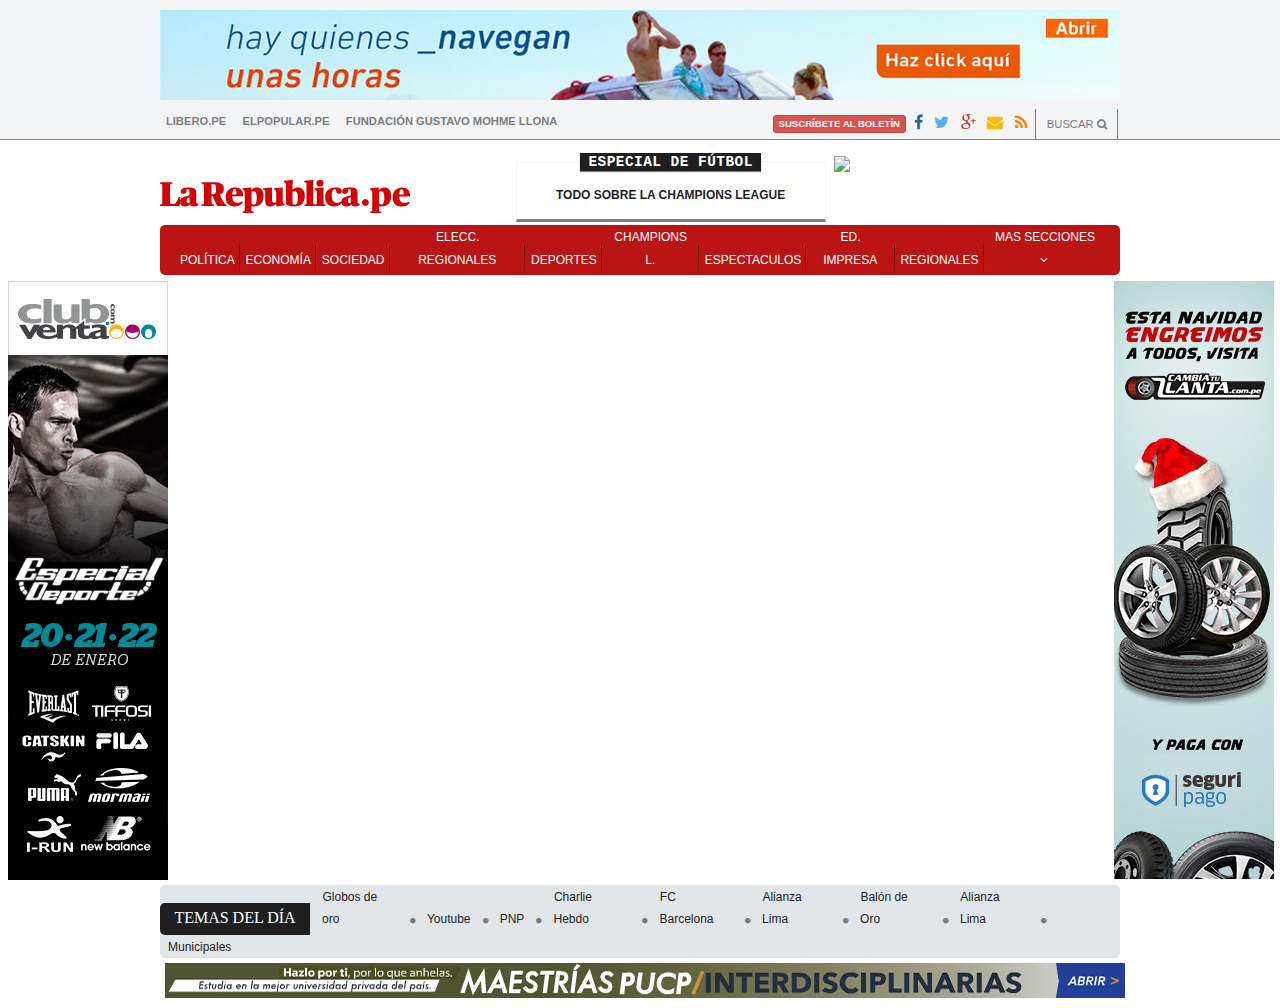
==== commit 1089943d: "solucion conflictos" ====
--- a/assets/index.html
+++ b/assets/index.html
@@ -90,480 +90,37 @@
 		</section>
 		<!-- FIN del HEADER -->
 		<!-- INICIO cuerpo de HOME -->
-		<section class="body-home"> <!-- seccion de Temas del Dia -->
-			<img src="image/banner-hombre.png" class="img-responsive publi-lat banner-lat-left">
-			<img src="image/banner-neumatico.png" class="img-responsive publi-lat banner-lat-right">
+		<section class="body-home">
+			<img src="image/banner-hombre.png" class="img-responsive banner-lat-left">
+			<img src="image/banner-neumatico.png" class="img-responsive banner-lat-right">
 			<div class="container">
 				<div class="row">
 					<div class="col-md-16">
 						<ul>
 							<li class="temas-dia">TEMAS DEL DÍA</li>
 							<li class="item-temas"><a href="#">Globos de oro</a></li>
-							<li class="item-temas"><i class="fa fa-circle t-dia" aria-hidden="true"></i></li>
+							<li class="item-temas"><i class="fa fa-circle" aria-hidden="true"></i></li>
 							<li class="item-temas"><a href="#">Youtube</a></li>
-							<li class="item-temas"><i class="fa fa-circle t-dia" aria-hidden="true"></i></li>
+							<li class="item-temas"><i class="fa fa-circle" aria-hidden="true"></i></li>
 							<li class="item-temas"><a href="#">PNP</a></li>
-							<li class="item-temas"><i class="fa fa-circle t-dia" aria-hidden="true"></i></li>
+							<li class="item-temas"><i class="fa fa-circle" aria-hidden="true"></i></li>
 							<li class="item-temas"><a href="#">Charlie Hebdo</a></li>
-							<li class="item-temas"><i class="fa fa-circle t-dia" aria-hidden="true"></i></li>
+							<li class="item-temas"><i class="fa fa-circle" aria-hidden="true"></i></li>
 							<li class="item-temas"><a href="#">FC Barcelona</a></li>
-							<li class="item-temas"><i class="fa fa-circle t-dia" aria-hidden="true"></i></li>
+							<li class="item-temas"><i class="fa fa-circle" aria-hidden="true"></i></li>
 							<li class="item-temas"><a href="#">Alianza Lima</a></li>
-							<li class="item-temas"><i class="fa fa-circle t-dia" aria-hidden="true"></i></li>
+							<li class="item-temas"><i class="fa fa-circle" aria-hidden="true"></i></li>
 							<li class="item-temas"><a href="#">Balón de Oro</a></li>
-							<li class="item-temas"><i class="fa fa-circle t-dia" aria-hidden="true"></i></li>
+							<li class="item-temas"><i class="fa fa-circle" aria-hidden="true"></i></li>
 							<li class="item-temas"><a href="#">Alianza Lima</a></li>
-							<li class="item-temas"><i class="fa fa-circle t-dia" aria-hidden="true"></i></li>
+							<li class="item-temas"><i class="fa fa-circle" aria-hidden="true"></i></li>
 							<li class="item-temas"><a href="#">Municipales</a></li>
 						</ul>
 						<div class="row">
 							<div class="col-md-16">
 								<img src="image/banner-header.jpg" class="img-responsive">
 							</div>
-						</div><!-- FIN seccion de Temas del Dia y publicidad del header -->
-						<!-- TITULO NOTICIAS -->
-						<div class="row">
-							<div class="col-md-16 text-center">
-								<h1>GUERRA EN LA MUNICIPALIDAD DE LIMA METROPOLITNA</h1>
-							</div>
-							<div class="col-md-16">
-								<!-- Seccion RRSS cabecera -->
-								<div class="cont-ico text-center">
-									<div class="btn-rrss">
-										<a href="#"><i class="fa fa-facebook fb" aria-hidden="true"></i></a>
-										<a href="#"><i class="fa fa-twitter tw" aria-hidden="true"></i></a>
-										<a href="#"><i class="fa fa-google-plus gl" aria-hidden="true"></i></a>
-									</div>
-									<i class="fa fa-circle" aria-hidden="true"></i>
-									<span class="txt-ico"><strong>Hace 12 minutos</strong></span>
-									<i class="fa fa-circle" aria-hidden="true"></i>
-									<span class="txt-ico"><strong>POLÍTICA</strong></span>
-								</div>
-							</div>
 						</div>
-						<div class="row">
-							<div class="col-md-8">
-								<!-- Grid de noticias principales -->
-								<div class="img-bg img-grid-izq">
-									<div class="degrade-gris">
-										<p class="text-grid-izq">JNE impulsará campaña en favor de la aprobación de la Reforma Electoral</p>
-									</div>
-								</div>
-							</div>
-							<div class="col-md-8">
-								<div class="row">
-									<div class="col-md-16">
-										<div class="img-bg img-grid-der">
-											<div class="degrade-gris">
-												<p class="text-grid-der">Martín Belaunde Lossio: Empresas vinculadas al empresario contratron por S/. 3000 milones &#124; FOTOS</p>
-											</div>
-										</div>
-									</div>
-								</div>
-								<div class="row">
-									<div class="col-md-16">
-										<div class="img-bg img-grid-der">
-											<div class="degrade-gris">
-												<p class="text-grid-der">Martín Belaunde Lossio: Empresas vinculadas al empresario contratron por S/. 3000 milones &#124; FOTOS</p>
-											</div>
-										</div>
-									</div>
-								</div>
-							</div>
-						</div>
-					</div>
-				</div>
-				<!-- COLUMNISTAS -->
-				<div class="row">
-					<div class="col-md-16">
-						<div class="columnistas text-center">
-							<h3 class="title-section">COLUMNISTAS</h3>
-							<div class="cont-columnistas">
-								<img src="image/img-columnistas.jpg" class="img-columnista img-thumbnail">
-								<span class="nombre-colum">Mario Vargas Llosa</span>
-								<h5 class="txt-colum">Megarrenuncia apulpinante</h5>
-							</div>
-							<div class="cont-columnistas">
-								<img src="image/img_blogueros.jpg" class="img-columnista img-thumbnail">
-								<span class="nombre-colum">Augusto Álvarez Rodrich</span>
-								<h5 class="txt-colum">Respuesta a una derrota estridente</h5>
-							</div>
-							<div class="cont-columnistas">
-								<img src="image/img-columnistas.jpg" class="img-columnista img-thumbnail">
-								<span class="nombre-colum">Mario Vargas Llosa</span>
-								<h5 class="txt-colum">Megarrenuncia apulpinante</h5>
-							</div>
-							<div class="cont-columnistas">
-								<img src="image/img_blogueros.jpg" class="img-columnista img-thumbnail">
-								<span class="nombre-colum">Augusto Álvarez Rodrich</span>
-								<h5 class="txt-colum">Respuesta a una derrota estridente</h5>
-							</div>
-							<div class="cont-columnistas">
-								<img src="image/img-columnistas.jpg" class="img-columnista img-thumbnail">
-								<span class="nombre-colum">Mario Vargas Llosa</span>
-								<h5 class="txt-colum">Megarrenuncia apulpinante</h5>
-							</div>
-							<div class="cont-columnistas">
-								<img src="image/img_blogueros.jpg" class="img-columnista img-thumbnail">
-								<span class="nombre-colum">Augusto Álvarez Rodrich</span>
-								<h5 class="txt-colum">Respuesta a una derrota estridente</h5>
-							</div>
-						</div>
-					</div>
-				</div>
-			</div>
-		</section>
-		<section>
-			<div class="container">
-				<div class="row">
-					<div class="col-md-11">
-						<div class="row">
-							<div class="col-md-8">
-								<!-- Grid 4x4 -->
-								<div class="cont-4x4">
-									<h4 class="title-4x4 text-center"><strong>Mercado de Pases 2015</strong></h4>
-									<div class="img-4x4-a">
-										<div class="degrade-gris">
-											<p class="text-4x4">Mercado de pases 2015: altas, bajas y rumores de los equipos peruanos</p>
-										</div>
-									</div>
-									<p class="descrip-4x4 text-center">Todo sobre <strong>Mercado de Pases 2015</strong></p>
-								</div>
-							</div>
-							<div class="col-md-8">
-								<div class="cont-4x4">
-									<h4 class="title-4x4 text-center"><strong>Régimen laboral juvenil</strong></h4>
-									<div class="img-4x4-b">
-										<div class="degrade-gris">
-											<p class="text-4x4">Ollanta Humala: los que han perdido, más allá de tambores y panderetas, son 2 millones de jóvenes &#124; VIDEO</p>
-										</div>
-									</div>
-									<p class="descrip-4x4 text-center">Todo sobre <strong>Régimen laboral juvenil</strong></p>
-								</div>
-							</div>
-						</div>
-						<div class="row">
-							<div class="col-md-8">
-								<div class="cont-4x4">
-									<h4 class="title-4x4 text-center"><strong>Régimen laboral juvenil</strong></h4>
-									<div class="img-4x4-b">
-										<div class="degrade-gris">
-											<p class="text-4x4">Ollanta Humala: los que han perdido, más allá de tambores y panderetas, son 2 millones de jóvenes &#124; VIDEO</p>
-										</div>
-									</div>
-									<p class="descrip-4x4 text-center">Todo sobre <strong>Régimen laboral juvenil</strong></p>
-								</div>
-							</div>
-							<div class="col-md-8">
-								<div class="cont-4x4">
-									<h4 class="title-4x4 text-center"><strong>Mercado de Pases 2015</strong></h4>
-									<div class="img-4x4-a">
-										<div class="degrade-gris">
-											<p class="text-4x4">Mercado de pases 2015: altas, bajas y rumores de los equipos peruanos</p>
-										</div>
-									</div>
-									<p class="descrip-4x4 text-center">Todo sobre <strong>Mercado de Pases 2015</strong></p>
-								</div>
-							</div>
-						</div>
-					</div>
-					<div class="col-md-5">
-						<img src="image/banner-aside-home.jpg"</div>
-				</div>
-				<div class="row">
-					<div class="col-md-11 ultimas-noticias">
-						<!-- Ultimas noticias -->
-						<h5 class="title-section-ul-noti"><strong>ULTIMAS NOTICIAS </strong><img src="image/double-arrow-bottom.png"></h5>
-						<div class="cont-ul-noti">
-							<time>Hace 1 hora 12 minutos</time>
-							<h4 class="title-ul-noti"><strong>Emma Watson protagonizará 'La bella y la bestia' &#124; VIDEO</strong></h4>
-							<div class="row">
-								<div class="col-md-5">
-									<img src="image/img_news.jpg">
-								</div>
-								<div class="col-md-11">
-									<p>Lorem ipsum dolor sit amet, consectetur adipisicing elit. Asperiores, deserunt repudiandae aliquid soluta adipisicing elit deserunt repudiandae!</p>
-									<div class="cont-ico">
-										<div class="btn-rrss text-center">
-											<a href="#"><i class="fa fa-facebook fb" aria-hidden="true"></i></a>
-											<a href="#"><i class="fa fa-twitter tw" aria-hidden="true"></i></a>
-											<a href="#"><i class="fa fa-google-plus gl" aria-hidden="true"></i></a>
-										</div>
-										<i class="fa fa-circle" aria-hidden="true"></i>
-										<span class="txt-ico2"><i class="fa fa-comment" aria-hidden="true"> 10</i></span>
-										<i class="fa fa-circle" aria-hidden="true"></i>
-										<span class="txt-ico"><strong>ESPECTÁCULOS</strong></span>
-										<i class="fa fa-circle" aria-hidden="true"></i>
-										<i class="fa fa-youtube-play yt" aria-hidden="true"></i>
-									</div>
-								</div>
-							</div>
-						</div>
-						<div class="cont-ul-noti">
-							<time>Hace 1 hora 12 minutos</time>
-							<h4 class="title-ul-noti"><strong>Emma Watson protagonizará 'La bella y la bestia' &#124; VIDEO</strong></h4>
-							<div class="row">
-								<div class="col-md-5">
-									<img src="image/img_news.jpg">
-								</div>
-								<div class="col-md-11">
-									<p>Lorem ipsum dolor sit amet, consectetur adipisicing elit. Asperiores, deserunt repudiandae aliquid soluta adipisicing elit deserunt repudiandae!</p>
-									<div class="cont-ico">
-										<div class="btn-rrss text-center">
-											<a href="#"><i class="fa fa-facebook fb" aria-hidden="true"></i></a>
-											<a href="#"><i class="fa fa-twitter tw" aria-hidden="true"></i></a>
-											<a href="#"><i class="fa fa-google-plus gl" aria-hidden="true"></i></a>
-										</div>
-										<i class="fa fa-circle" aria-hidden="true"></i>
-										<span class="txt-ico2"><i class="fa fa-comment" aria-hidden="true"></i></span>
-										<i class="fa fa-circle" aria-hidden="true"></i>
-										<span class="txt-ico"><strong>ESPECTÁCULOS</strong></span>
-									</div>
-								</div>
-							</div>
-						</div>
-						<div class="cont-ul-noti">
-							<time>Hace 1 hora 12 minutos</time>
-							<h4 class="title-ul-noti"><strong>Emma Watson protagonizará 'La bella y la bestia' &#124; VIDEO</strong></h4>
-							<div class="row">
-								<div class="col-md-5">
-									<img src="image/img_news.jpg">
-								</div>
-								<div class="col-md-11">
-									<p>Lorem ipsum dolor sit amet, consectetur adipisicing elit. Asperiores, deserunt repudiandae aliquid soluta adipisicing elit deserunt repudiandae!</p>
-									<div class="cont-ico">
-										<div class="btn-rrss text-center">
-											<a href="#"><i class="fa fa-facebook fb" aria-hidden="true"></i></a>
-											<a href="#"><i class="fa fa-twitter tw" aria-hidden="true"></i></a>
-											<a href="#"><i class="fa fa-google-plus gl" aria-hidden="true"></i></a>
-										</div>
-										<i class="fa fa-circle" aria-hidden="true"></i>
-										<span class="txt-ico2"><i class="fa fa-comment" aria-hidden="true"> 2</i></span>
-										<i class="fa fa-circle" aria-hidden="true"></i>
-										<span class="txt-ico"><strong>ESPECTÁCULOS</strong></span>
-										<i class="fa fa-circle" aria-hidden="true"></i>
-										<i class="fa fa-camera cam" aria-hidden="true"></i>
-									</div>
-								</div>
-							</div>
-						</div>
-					</div>
-					<div class="col-md-5">
-						<aside>
-							<div class="bg-suscribe">
-								<div class="bg-white-sus text-center">
-									<img src="image/img_sucribe.png" class="img-icono">
-									<h4><strong>Suscríbete </strong>a nuestro boletín</h4>
-									<input type="text">
-									<a href="#" class="btn btn-danger btn-sm"><strong>SUSCRIBIRSE</strong></a>
-								</div>
-							</div>
-							<!-- Aweita -->
-							<div class="aweita"> 
-								<img src="image/logo_aweita.jpg" class="logo-aweita">
-								<div class="cont-aweita">
-									<div class="row">
-										<div class="col-md-7">
-											<img src="image/img_aweita.jpg">
-										</div>
-										<div class="col-md-9">
-											<p class="text-aweita"><strong>Lorem ipsum dolor sit amet, consectetur adipisicing elit.</strong></p>
-										</div>
-									</div>
-								</div>
-								<div class="cont-aweita">
-									<div class="row">
-										<div class="col-md-7">
-											<img src="image/img_aweita.jpg">
-										</div>
-										<div class="col-md-9">
-											<p class="text-aweita"><strong>Lorem ipsum dolor sit amet, consectetur adipisicing elit.</strong></p>
-										</div>
-									</div>
-								</div>
-								<div class="cont-aweita">
-									<div class="row">
-										<div class="col-md-7">
-											<img src="image/img_aweita.jpg">
-										</div>
-										<div class="col-md-9">
-											<p class="text-aweita"><strong>Lorem ipsum dolor sit amet, consectetur adipisicing elit.</strong></p>
-										</div>
-									</div>
-								</div>
-								<div class="cont-aweita">
-									<div class="row">
-										<div class="col-md-7">
-											<img src="image/img_aweita.jpg">
-										</div>
-										<div class="col-md-9">
-											<p class="text-aweita"><strong>Lorem ipsum dolor sit amet, consectetur adipisicing elit.</strong></p>
-										</div>
-									</div>
-								</div>
-								<p class="web-aweita text-center">Más de <strong>Aweita.pe</strong></p>
-							</div> <!-- FIN Aweita -->
-							<div>
-								<div class="fotos-destacadas">
-									<h3 class="title-fotos-destacadas text-center">FOTOS DESTACADAS</h3>
-									<img src="image/img_fotodes_prominent.jpg" class="img-responsive img-dest-principal">
-									<h5 class="title-img-destacada"><strong>Lorem ipsum dolor sit amet, consectetur adipisicing elit. Impedit dignissimos &#124; FOTOS</strong></h5>
-									<div class="cont-img-dest">
-										<div class="row">
-											<div class="col-md-7">
-												<img src="image/img_fotodes.jpg">
-											</div>
-											<div class="col-md-9">
-												<p class="text-img-dest"><strong>Lorem ipsum dolor sit amet, consectetur adipisicing. &#124; FOTOSs</p> 
-											</div>
-										</div>
-										<div class="row">
-											<div class="col-md-7">
-												<img src="image/img_fotodes.jpg">
-											</div>
-											<div class="col-md-9">
-												<p class="text-img-dest"><strong>Lorem ipsum dolor sit amet, consectetur adipisicing. &#124; FOTOSs</p> 
-											</div>
-										</div>
-										<div class="row">
-											<div class="col-md-7">
-												<img src="image/img_fotodes.jpg">
-											</div>
-											<div class="col-md-9">
-												<p class="text-img-dest"><strong>Lorem ipsum dolor sit amet, consectetur adipisicing. &#124; FOTOSs</p> 
-											</div>
-										</div>
-									</div>
-								</div>
-							</div>
-							<div>
-								<div class="especiales">
-									<h3 class="title-especiales text-center">ESPECIALES</h3>
-									<img src="image/img_especiales_aside.jpg" class="img-responsive img-especiales prim">
-									<p class="text-especiales">Régimen laboral juvenil</p>
-									<img src="image/img_especiales_aside.jpg" class="img-responsive img-especiales">
-									<p class="text-especiales">Régimen laboral juvenil</p>
-									<img src="image/img_especiales_aside.jpg" class="img-responsive img-especiales">
-									<p class="text-especiales">Régimen laboral juvenil</p>
-									<img src="image/img_especiales_aside.jpg" class="img-responsive img-especiales">
-									<p class="text-especiales">Régimen laboral juvenil</p>
-								</div>
-							</div>
-							<div>
-								<h4>CARLINCATURAS</h4>
-								<div>
-									<span>Carlincatura 30-01-2015</span>
-									<img src="image/img_carlincatura_sd.jpg">
-									<span>Todas las Carlincaturas</span>
-								</div>
-							</div>
-							<div>
-								<h4>NUESTROS BLOGUEROS</h4>
-								<div class="row"> <!-- Repetir este row x8 -->
-									<div class="col-md-4">
-										<img src="image/img_blogueros.jpg">
-									</div>
-									<div class="col-md-12">
-										<span>Augusto Álvarez Rodrich</span>
-										<p>Lorem ipsum dolor sit amet, consectetur adipisicing elit.</p>
-									</div>
-								</div>
-								<span>Todos los blogs</span>
-							</div>
-							<div>
-								<h4>EDICIÓN IMPRESA</h4>
-								<div>
-									<h5>La República - Lima</h5>
-									<img src="image/img_impreso_sd_prominent.jpg">
-								</div>
-								<div class="row">
-									<div class="col-md-7">
-										<img src="image/img_impreso_sd.jpg">
-									</div>
-									<div class="col-md-9">
-										<h4>Extorsionan a menores en colegios</h4>
-										<a href="#">La República - Norte</a>
-									</div>
-								</div>
-							</div>
-							<div>
-								<h4>INFOGRAFÍAS</h4>
-								<!-- Seccion de Infografias copiar y pegar desde ESPECIALES cuando este listo el estilo-->
-							</div>
-							<div><!-- PREGUNTA -->
-								<div>
-									<img src="image/img_pregunta.png">
-									<h4><strong>La pregunta de hoy</strong></h4>
-									<p>¿Cree usted que la premier Ana Jara debe renunciar?</p>
-									<div class="radio">
-									  <label>
-									    <input type="radio" name="opciones" id="opciones_1" value="opcion_1" checked>
-											Sí
-									  </label>
-									  <label>
-									    <input type="radio" name="opciones" id="opciones_1" value="opcion_1" checked>
-											No
-									  </label>
-									</div>
-									<a href="#" class="btn btn-danger">VOTAR</a>
-									<a href="#">Ver Resultados</a>
-								</div>
-								<div>
-									<h4><strong>La pregunta de ayer</strong></h4>
-									<p>¿Cree usted que se militarizó la conmemoracioón del fallo de la Haya en Lima?</p>
-									<progress class="progress progress-success" value="55" max="100">55%</progress>
-									<progress class="progress progress-danger" value="25" max="100">25%</progress>
-									<a href="#">Ver Resultados</a>
-								</div>
-							</div>
-							<div> <!-- LIBERO -->
-								<img src="image/logo_libero.jpg">
-								<div class="row"> <!-- Repetir x3 -->
-									<div class="col-md-7">
-										<img src="image/img_video_destacado.jpg">
-									</div>
-									<div class="col-md-9">
-										<p>Lorem ipsum dolor sit amet, consectetur adipisicing elit. Odio et itaque nostrum! [VIDEO]</p>
-									</div>
-								</div>
-								<p>Más en Libero.pe</p>
-							</div>
-							<div> <!-- EL POPULAR -->
-								<img src="image/logo_popular.jpg">
-								<div class="row"> <!-- Repetir x3 -->
-									<div class="col-md-7">
-										<img src="image/img_video_destacado.jpg">
-									</div>
-									<div class="col-md-9">
-										<p>Lorem ipsum dolor sit amet, consectetur adipisicing elit. Odio et itaque nostrum! [VIDEO]</p>
-									</div>
-								</div>
-								<p>Más en elPopular.pe</p>
-							</div>
-							<div> <!-- WAPA -->
-								<img src="image/logo_wapa.jpg">
-								<div class="row"> <!-- Repetir x3 -->
-									<div class="col-md-7">
-										<img src="image/img_video_destacado.jpg">
-									</div>
-									<div class="col-md-9">
-										<p>Lorem ipsum dolor sit amet, consectetur adipisicing elit. Odio et itaque nostrum! [VIDEO]</p>
-									</div>
-								</div>
-								<p>Más en Wapa.pe</p>
-							</div>
-							<div>
-								<img src="image/img_reporteroc.png">
-								<div>
-									<h4>Reportero ciudadano</h4>
-									<img src="image/img_sd_reporteroc.jpg">
-									<p>Estacionamiento indebido</p>
-									<p>¿Lorem ipsum dolor sit amet, consectetur adipisicing elit. Est deleniti, dolorem, illum, eveniet neque ratione iusto eligendi recusandae blanditiis natus itaque rem dicta quisquam distinctio quas voluptate possimus?</p>
-								</div>
-								<a href="#" class="btn btn-danger">ENVIAR FOTOS</a>
-								<a href="#">Más fotos</a>
-							</div>
-						</aside>
 					</div>
 				</div>
 			</div>
--- a/assets/css/main.css
+++ b/assets/css/main.css
@@ -1,6 +1,5 @@
-/*contactos valita*/
-/*contactos valita*/
-/*contactos valita*/
+/*titulo de inicio de cada pagina valita*/
+/*parafo de paginas al inicio valita*/
 /*mixin para centrar en contactos, valita*/
 /*parte final de contactos, valita*/
 .img-pd {
@@ -9,13 +8,7 @@
 .fa-circle {
   font-size: 0.4em;
   color: #7D7D7D;
-  padding: 15px; }
-  .fa-circle.t-dia {
-    padding: 0; }
-
-h1 {
-  font-size: 54px;
-  font-weight: bold; }
+  padding: 1%; }
 
 header.bg-gray {
   background: #F4F5F7;
@@ -109,11 +102,40 @@
         section .container .row .col-md-16 nav.nav-red ul li a:hover {
           color: #811101; }
 
-section.body-home img.publi-lat {
+footer {
+  background-color: #F4F5F7;
+  padding: 2%; }
+  footer .grupo-la-republica {
+    float: right; }
+    footer .grupo-la-republica h4 {
+      font-size: 17px; }
+    footer .grupo-la-republica p {
+      font-size: 17px; }
+    footer .grupo-la-republica .derechos-reservados {
+      font-size: 12px; }
+  footer .listas-footer {
+    border-left: 2px solid white; }
+    footer .listas-footer ul {
+      display: inline-block;
+      font-size: 12px; }
+      footer .listas-footer ul li {
+        list-style: none;
+        padding: 0.5%; }
+  footer .lista-final-footer {
+    border-top: 2px solid white;
+    padding: 2%; }
+    footer .lista-final-footer ul li {
+      list-style: none;
+      padding: 0.5%;
+      display: inline-block;
+      font-size: 10px;
+      border-right: 1px solid gray; }
+
+section.body-home img {
   margin: 0 0.5%; }
-  section.body-home img.publi-lat.banner-lat-left {
+  section.body-home img.banner-lat-left {
     float: left; }
-  section.body-home img.publi-lat.banner-lat-right {
+  section.body-home img.banner-lat-right {
     float: right; }
 section.body-home .container .row .col-md-16 ul {
   background: #e2e6e9;
@@ -142,315 +164,59 @@
       section.body-home .container .row .col-md-16 ul li a:hover {
         color: gray; }
 
-footer {
-  background-color: #F4F5F7;
-  padding: 2%; }
-  footer .grupo-la-republica {
-    float: right; }
-    footer .grupo-la-republica h4 {
-      font-size: 15px; }
-    footer .grupo-la-republica p {
-      font-size: 15px; }
-    footer .grupo-la-republica .derechos-reservados {
+.imagen-lateraal img {
+  max-width: 100%; }
+
+.contactos h1 {
+  text-align: center; }
+  .contactos h1 strong {
+    font-size: 40px; }
+.contactos p {
+  font-size: 17px; }
+
+.informacion .input-group-sm {
+  margin: 1% 10%;
+  margin-right: 5%; }
+  .informacion .input-group-sm .buscador {
+    margin-right: 410px;
+    background-color: #F4F5F7;
+    -webkit-box-shadow: inset -1px -4px 57px -22px rgba(0, 0, 0, 0.75);
+    -moz-box-shadow: inset -1px -4px 57px -22px rgba(0, 0, 0, 0.75);
+    box-shadow: inset -1px -4px 57px -22px rgba(0, 0, 0, 0.75); }
+    .informacion .input-group-sm .buscador p {
       font-size: 12px; }
-  footer .listas-footer {
-    border-left: 2px solid white; }
-    footer .listas-footer ul {
-      display: inline-block;
-      font-size: 12px; }
-      footer .listas-footer ul li {
-        list-style: none;
-        padding: 0.5%; }
-  footer .lista-final-footer {
-    border-top: 2px solid white;
-    padding: 2%; }
-    footer .lista-final-footer ul li {
-      list-style: none;
-      padding: 0.5%;
-      display: inline-block;
-      font-size: 10px;
-      border-right: 1px solid gray; }
-
-.cont-ico {
-  margin: 1% 0; }
-  .cont-ico div.btn-rrss {
-    display: inline-block; }
-    .cont-ico div.btn-rrss a i {
-      background: #F4F5F7;
-      width: 25px;
-      height: 28px;
-      padding-top: 5px;
-      vertical-align: middle;
-      border-radius: 4px;
-      border-bottom: 3px solid; }
-      .cont-ico div.btn-rrss a i.fb {
-        color: #2E6296; }
-      .cont-ico div.btn-rrss a i.tw {
-        color: #55ACEE; }
-      .cont-ico div.btn-rrss a i.gl {
-        color: #B74033; }
-      .cont-ico div.btn-rrss a i:hover {
-        border-bottom: 1px solid;
-        height: 26px; }
-  .cont-ico span.txt-ico {
-    font-size: 0.7em;
-    color: #667885;
-    padding: 0; }
-  .cont-ico span.txt-ico2 {
-    font-size: 0.9em;
-    color: #667885;
-    padding: 0; }
-  .cont-ico .yt, .cont-ico .cam {
-    font-size: 1em;
-    color: #BA1414;
-    padding: 0; }
-
-.img-bg.img-grid-izq {
-  background-image: url(../image/img_grid_principal.jpg);
-  background-size: 100%; }
-.img-bg .degrade-gris {
-  background: -webkit-gradient(linear, 0% 50%, 0% 100%, from(rgba(255, 255, 255, 0)), to(#292929)); }
-  .img-bg .degrade-gris .text-grid-izq {
-    font-size: 1.8em;
-    color: white;
-    padding: 80% 5% 2% 5%;
-    margin: 0;
-    font-weight: 600;
-    text-shadow: 2px 2px 1px #000000; }
-.img-bg.img-grid-der {
-  background-image: url(../image/img_grid_secundario.jpg);
-  background-size: 100%; }
-  .img-bg.img-grid-der .text-grid-der {
-    font-size: 1.3em;
-    color: white;
-    padding: 32% 5% 2% 5%;
-    margin: 0;
-    font-weight: 600;
-    text-shadow: 2px 2px 1px #000000; }
-
-.columnistas {
-  background: #F4F5F7;
-  position: relative;
-  margin: 20px 0;
-  border-top: 5px solid #BA1414;
-  border-right: 0;
-  border-bottom: 0;
-  border-left: 0; }
-  .columnistas .title-section {
-    position: absolute;
-    font-size: 1.6em;
-    color: white;
-    padding: 2px 20px;
-    font-family: "Agency FB";
-    background: #BA1414;
-    margin: -1.5% 42% 0 42%; }
-  .columnistas div.cont-columnistas {
+
+.destinatario {
+  padding: 17px; }
+  .destinatario h4 strong {
+    font-size: 17px; }
+  .destinatario .selector-punto .ej-1 {
     display: inline-block;
-    width: 16%;
-    padding: 3% 1%;
-    margin: 0% 0%; }
-    .columnistas div.cont-columnistas .img-columnista {
-      width: 90px;
-      height: 90px;
-      margin: 0 8px; }
-    .columnistas div.cont-columnistas .nombre-colum {
-      font-size: 0.7em;
-      color: #1f1f1f;
-      padding: 2px 0; }
-    .columnistas div.cont-columnistas .txt-colum {
-      font-weight: 600; }
-
-.cont-4x4 {
-  border-top: 1px solid #F4F5F7;
-  border-right: 1px solid #F4F5F7;
-  border-bottom: 1px solid #F4F5F7;
-  border-left: 1px solid #F4F5F7;
-  margin-bottom: 20px; }
-  .cont-4x4 .title-4x4 {
-    font-size: 1.1em;
-    color: #c33c2d;
-    padding: 2%; }
-  .cont-4x4 .img-4x4-a {
-    background-image: url(../image/img_especiales.jpg);
-    background-size: 100%; }
-    .cont-4x4 .img-4x4-a .degrade-gris {
-      background: -webkit-gradient(linear, 0% 50%, 0% 100%, from(rgba(255, 255, 255, 0)), to(#292929)); }
-      .cont-4x4 .img-4x4-a .degrade-gris .text-4x4 {
-        font-size: 1em;
-        color: white;
-        padding: 44% 5% 2% 5%;
-        margin: 0;
-        font-weight: 600;
-        text-shadow: 2px 2px 1px #000000; }
-  .cont-4x4 .img-4x4-b {
-    background-image: url(../image/img_especiales_aside.jpg);
-    background-size: 100%; }
-    .cont-4x4 .img-4x4-b .degrade-gris {
-      background: -webkit-gradient(linear, 0% 50%, 0% 100%, from(rgba(255, 255, 255, 0)), to(#292929)); }
-      .cont-4x4 .img-4x4-b .degrade-gris .text-4x4 {
-        font-size: 1em;
-        color: white;
-        padding: 37% 5% 2% 5%;
-        margin: 0;
-        font-weight: 600;
-        text-shadow: 2px 2px 1px #000000; }
-  .cont-4x4 .descrip-4x4 {
-    font-size: 0.9em;
-    color: #1f1f1f;
-    padding: 2%; }
-
-.ultimas-noticias .title-section-ul-noti {
-  font-size: 1.2em;
-  color: #667885;
-  padding: 2% 0;
-  font-family: "Agency FB"; }
-  .ultimas-noticias .title-section-ul-noti img {
-    padding-bottom: 3px; }
-.ultimas-noticias .cont-ul-noti {
-  padding: 2% 0;
-  border-bottom: 1px solid #F4F5F7; }
-  .ultimas-noticias .cont-ul-noti time {
-    font-size: 0.8em;
-    color: #1f1f1f;
-    padding: 0; }
-  .ultimas-noticias .cont-ul-noti .title-ul-noti {
-    font-size: 1.2em;
-    color: #1f1f1f;
-    padding: 1% 0; }
-
-aside .bg-suscribe {
-  background-image: url(../image/archive-sidebar-bg.jpg);
-  padding: 5%;
-  margin: 5% 0; }
-  aside .bg-suscribe .bg-white-sus {
-    background: white;
-    position: relative;
-    margin-top: 10%;
-    padding: 15% 5% 5%; }
-    aside .bg-suscribe .bg-white-sus .img-icono {
-      position: absolute;
-      margin-top: -70px;
-      margin-left: -12%; }
-  aside .bg-suscribe input {
-    box-shadow: inset 0 0 6px 3px #F4F5F7;
-    border-radius: 5px; }
-  aside .bg-suscribe a {
-    width: 85%;
-    margin: 4% 0;
-    padding: 1%; }
-aside .aweita {
-  border: 1px solid #F4F5F7;
-  padding: 5% 5% 0 5%; }
-  aside .aweita .logo-aweita {
-    padding: 5% 26%; }
-  aside .aweita .cont-aweita {
-    margin: 4% 0 0 0; }
-    aside .aweita .cont-aweita .text-aweita {
-      font-size: 0.8em;
-      color: #1f1f1f;
-      padding: 2%; }
-  aside .aweita .web-aweita {
-    font-size: 0.9em;
-    color: #1f1f1f;
-    padding: 6%;
-    margin: 0 20%;
-    border-bottom: 5px solid #872F85; }
-    aside .aweita .web-aweita strong {
-      color: #872F85; }
-aside .fotos-destacadas {
-  position: relative;
-  margin: 40px 0;
-  border-top: 5px solid #667885;
-  border-right: 0;
-  border-bottom: 1px solid #F4F5F7;
-  border-left: 0; }
-  aside .fotos-destacadas .title-fotos-destacadas {
-    position: absolute;
-    font-size: 1.3em;
-    color: white;
-    padding: 5px 20px;
-    font-family: "Agency FB";
-    background: #667885;
-    margin: -3.5% 20% 0 20%; }
-  aside .fotos-destacadas .img-dest-principal {
-    padding-top: 15%; }
-  aside .fotos-destacadas .title-img-destacada {
-    font-size: 1.1em;
-    color: #1f1f1f;
-    padding: 0; }
-  aside .fotos-destacadas .cont-img-dest {
-    margin: 4% 0 0 0; }
-    aside .fotos-destacadas .cont-img-dest .row .col-md-9, aside .fotos-destacadas .cont-img-dest .row .col-md-7 {
-      margin: 2% 0; }
-    aside .fotos-destacadas .cont-img-dest .text-img-dest {
-      font-size: 0.8em;
-      color: #1f1f1f;
-      padding: 2%; }
-aside .especiales {
-  position: relative;
-  margin: 40px 0;
-  padding-bottom: 10%;
-  border-top: 5px solid #667885;
-  border-right: 0;
-  border-bottom: 1px solid #F4F5F7;
-  border-left: 0; }
-  aside .especiales .title-especiales {
-    position: absolute;
-    font-size: 1.3em;
-    color: white;
-    padding: 5px 20px;
-    font-family: "Agency FB";
-    background: #667885;
-    margin: -3.5% 28% 0 28%; }
-aside .img-especiales {
-  padding-top: 5%;
-  position: relative; }
-  aside .img-especiales.prim {
-    padding-top: 15%; }
-aside .text-especiales {
-  position: absolute;
-  font-size: 1em;
-  color: #1f1f1f;
-  padding: 5px 20px;
-  background: rgba(255, 255, 255, 0.8);
-  margin: -40px 30px 0; }
-
-.imagen-lateral img {
-  max-width: 100%; }
-
-.contactos h1 {
-  text-align: center;
-  font-size: 40px; }
-.contactos p {
-  max-width: 100%;
-  font-size: 15px; }
-
-.informacion {
-  margin: 1% 5%;
-  margin-right: 5%; }
-  .informacion .form-control {
-    padding-right: 70%; }
-
-.destinatario {
-  padding: 15px; }
-  .destinatario h4 {
-    font-size: 15px; }
-  .destinatario .selector-punto .ej-1 {
-    float: left;
     max-width: 50%;
-    font-size: 15px; }
+    font-size: 17px; }
+    .destinatario .selector-punto .ej-1 .btn-circle {
+      width: 20px;
+      height: 25px;
+      text-align: center;
+      padding: 2px 0;
+      font-size: 12px;
+      line-height: 1.42;
+      border-radius: 15px; }
   .destinatario .selector-punto .ej {
     float: right;
     max-width: 50%;
-    font-size: 10px; }
+    font-size: 12px; }
   .destinatario .mensaje {
-    margin: 1% 5%;
+    margin: 1% 10%;
     margin-right: 5%;
-    margin-right: 26%; }
-    .destinatario .mensaje .form-control {
-      padding: 6% 100%;
+    margin: 5%; }
+    .destinatario .mensaje .input-group .form-control {
+      margin-right: 410px;
       background-color: #F4F5F7;
-      border: 2px solid #cccccc; }
+      -webkit-box-shadow: inset -1px -4px 57px -22px rgba(0, 0, 0, 0.75);
+      -moz-box-shadow: inset -1px -4px 57px -22px rgba(0, 0, 0, 0.75);
+      box-shadow: inset -1px -4px 57px -22px rgba(0, 0, 0, 0.75);
+      padding-bottom: 200px; }
   .destinatario .boton-centrado button {
     background-color: black;
     padding: 1% 15%;
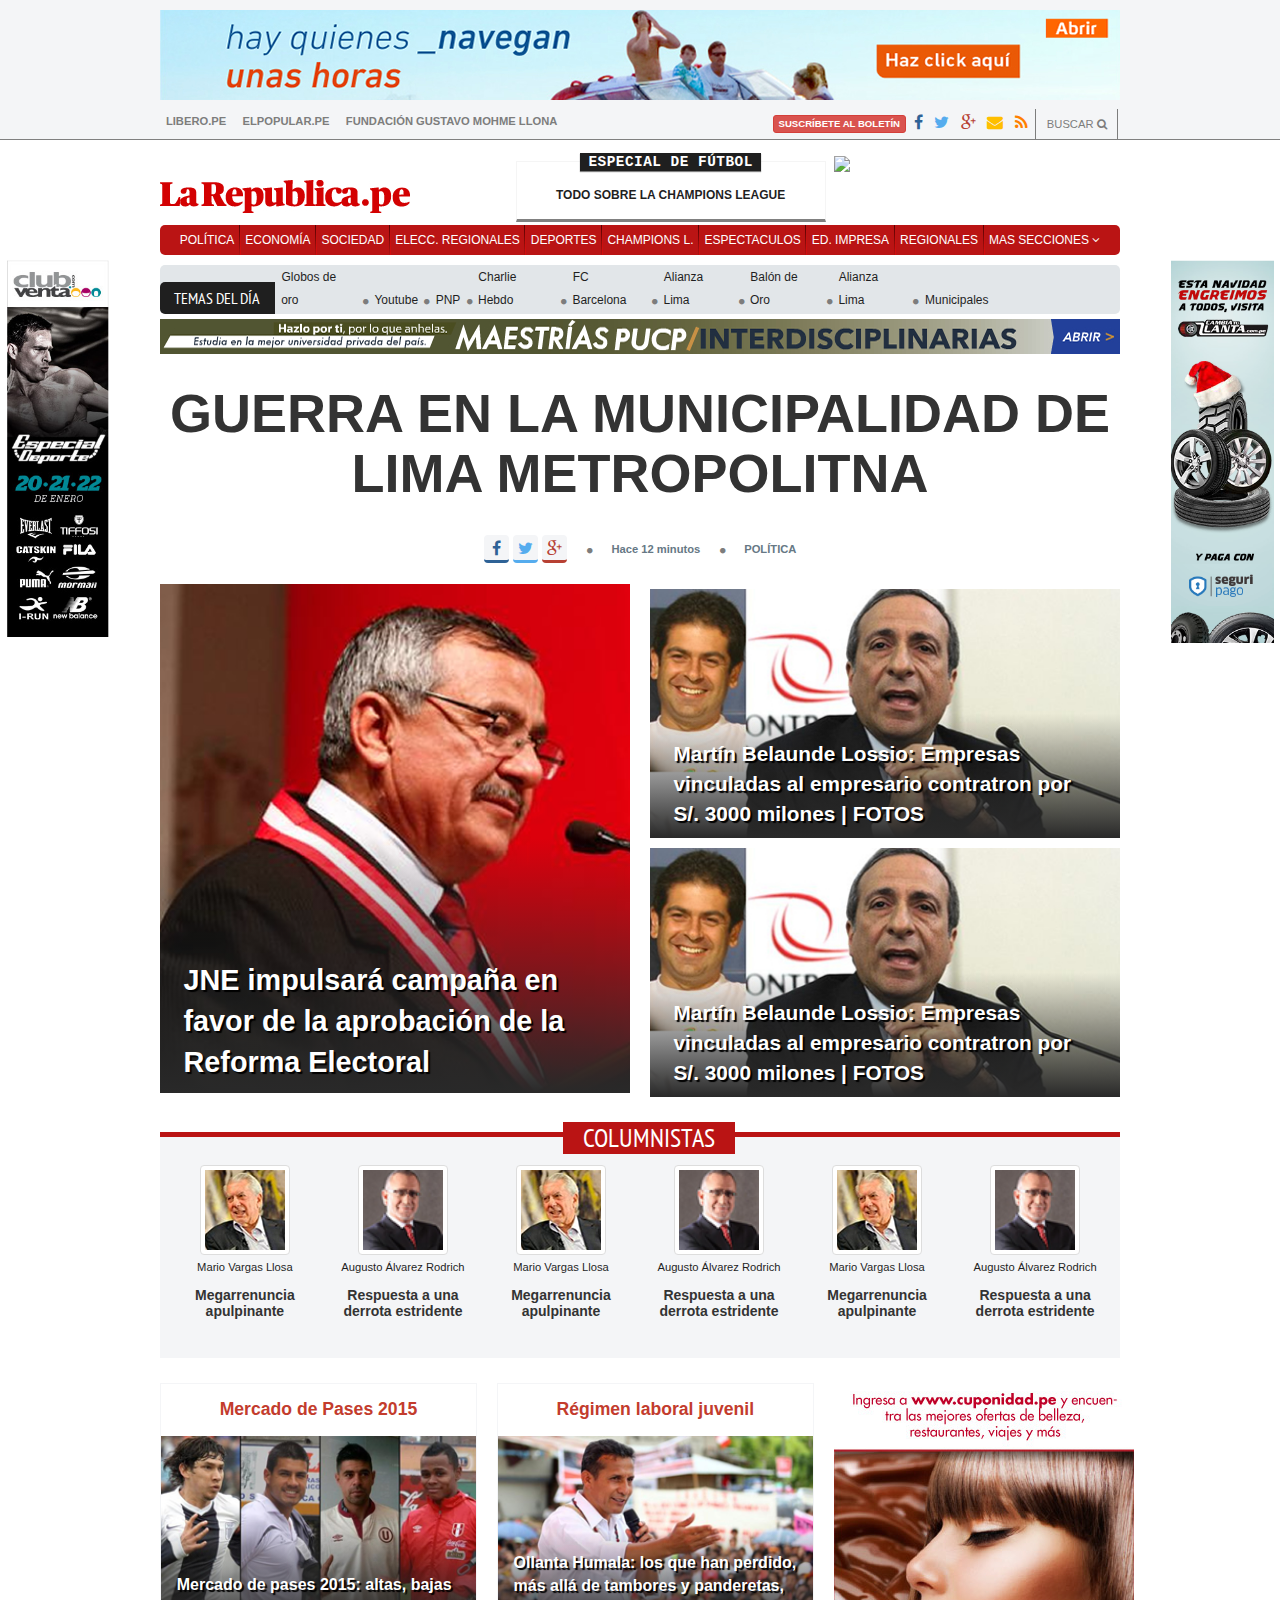
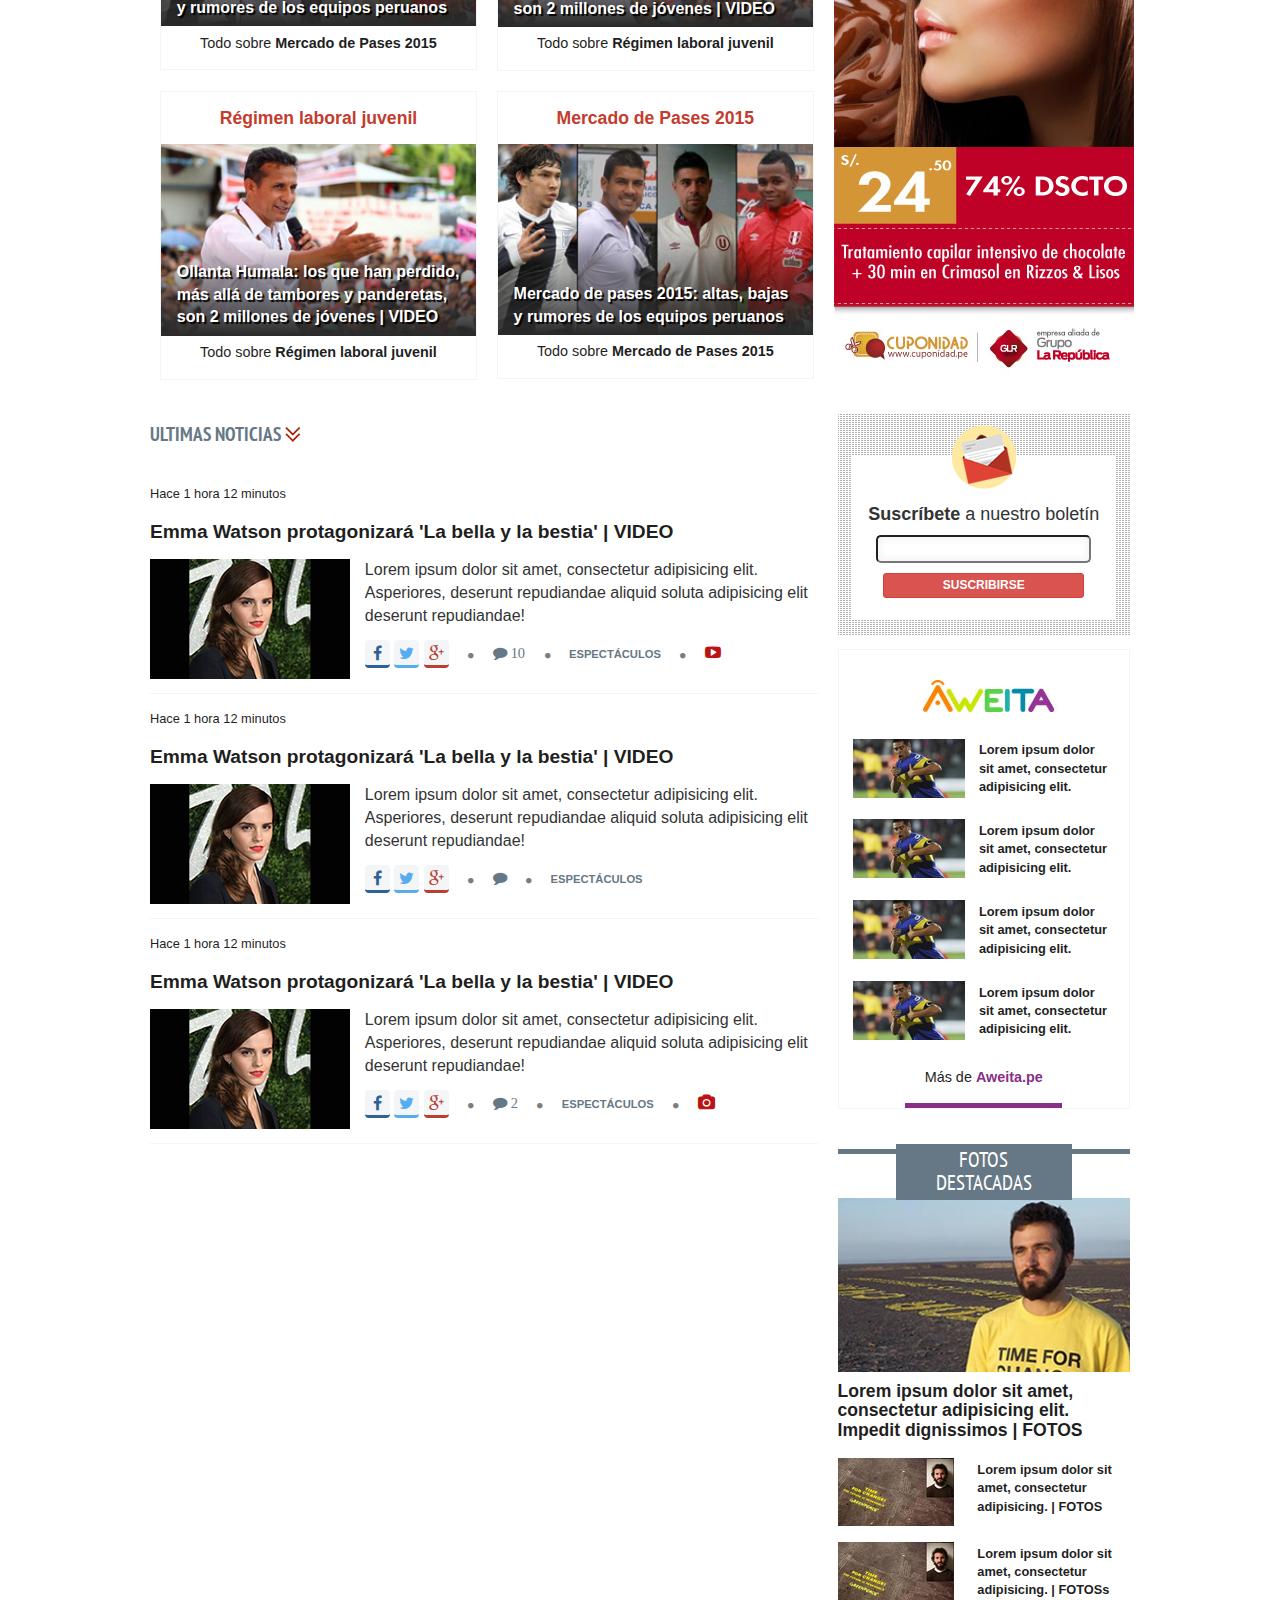
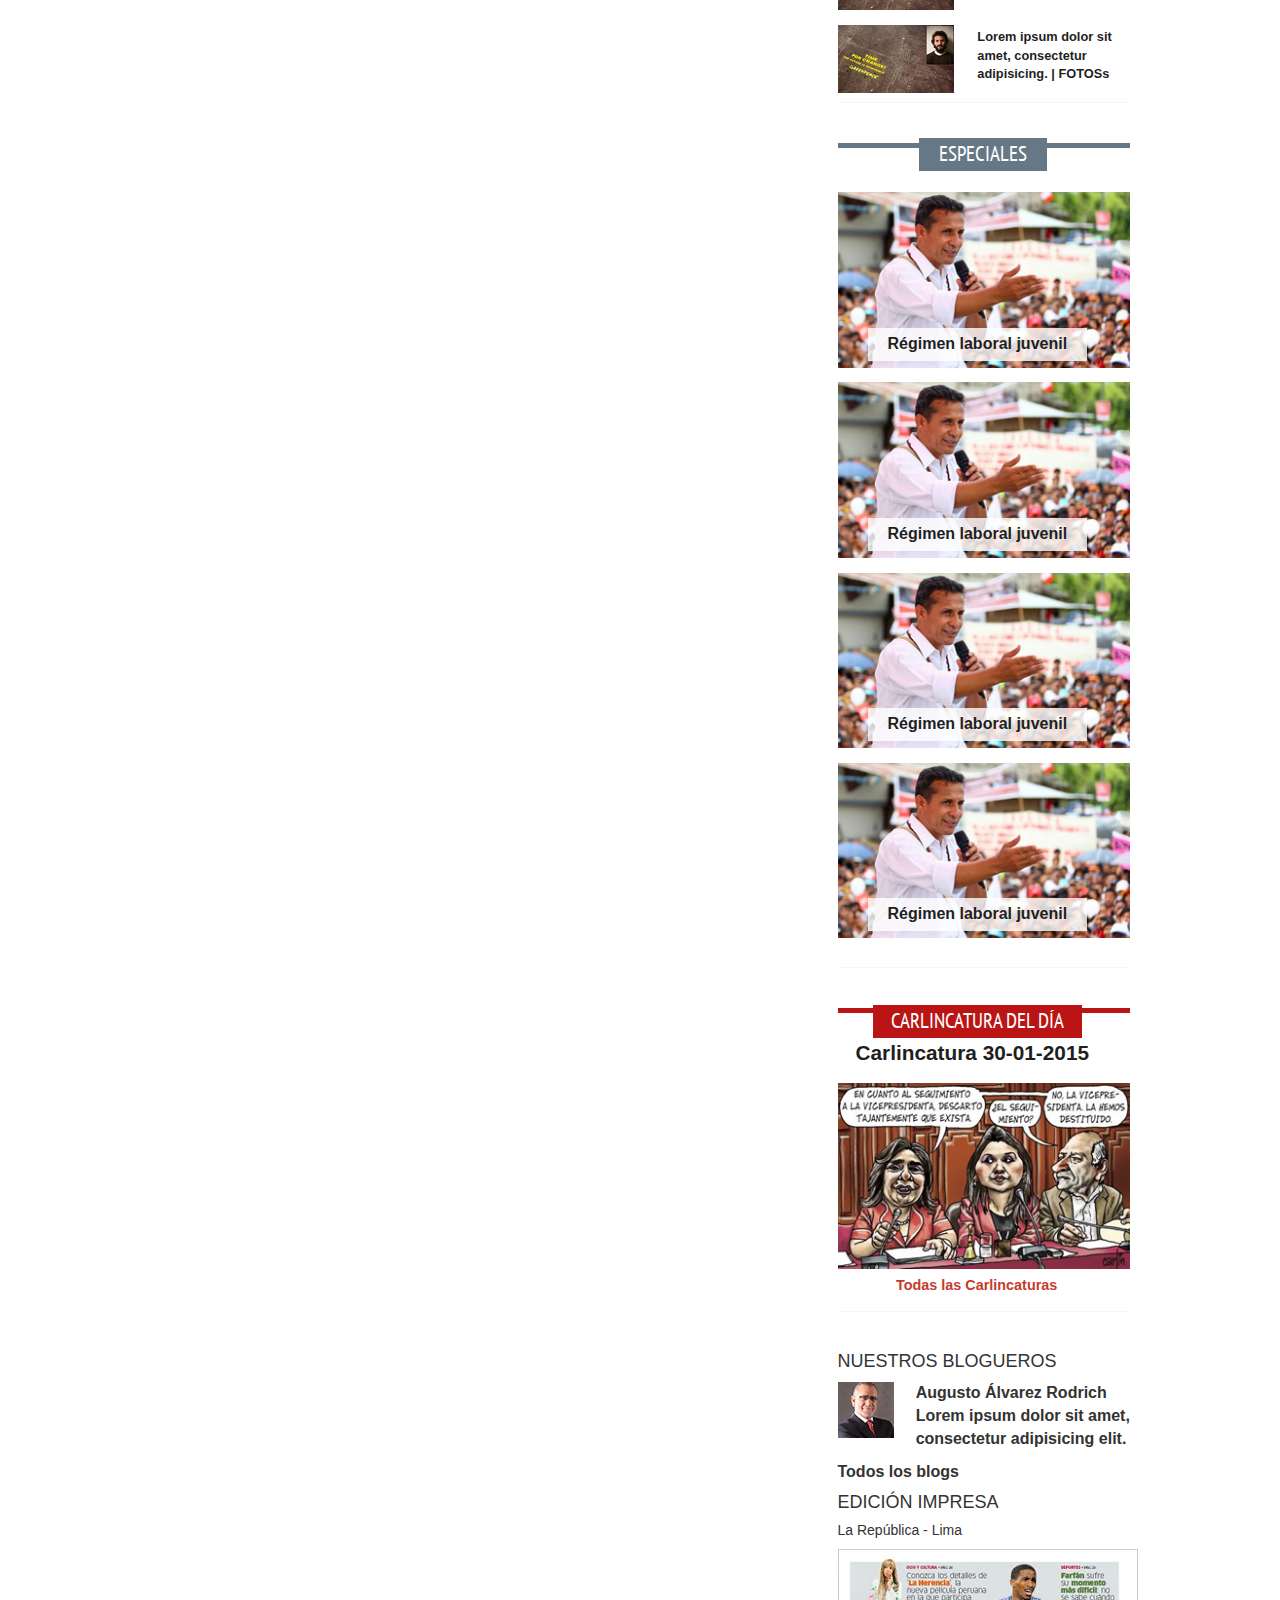
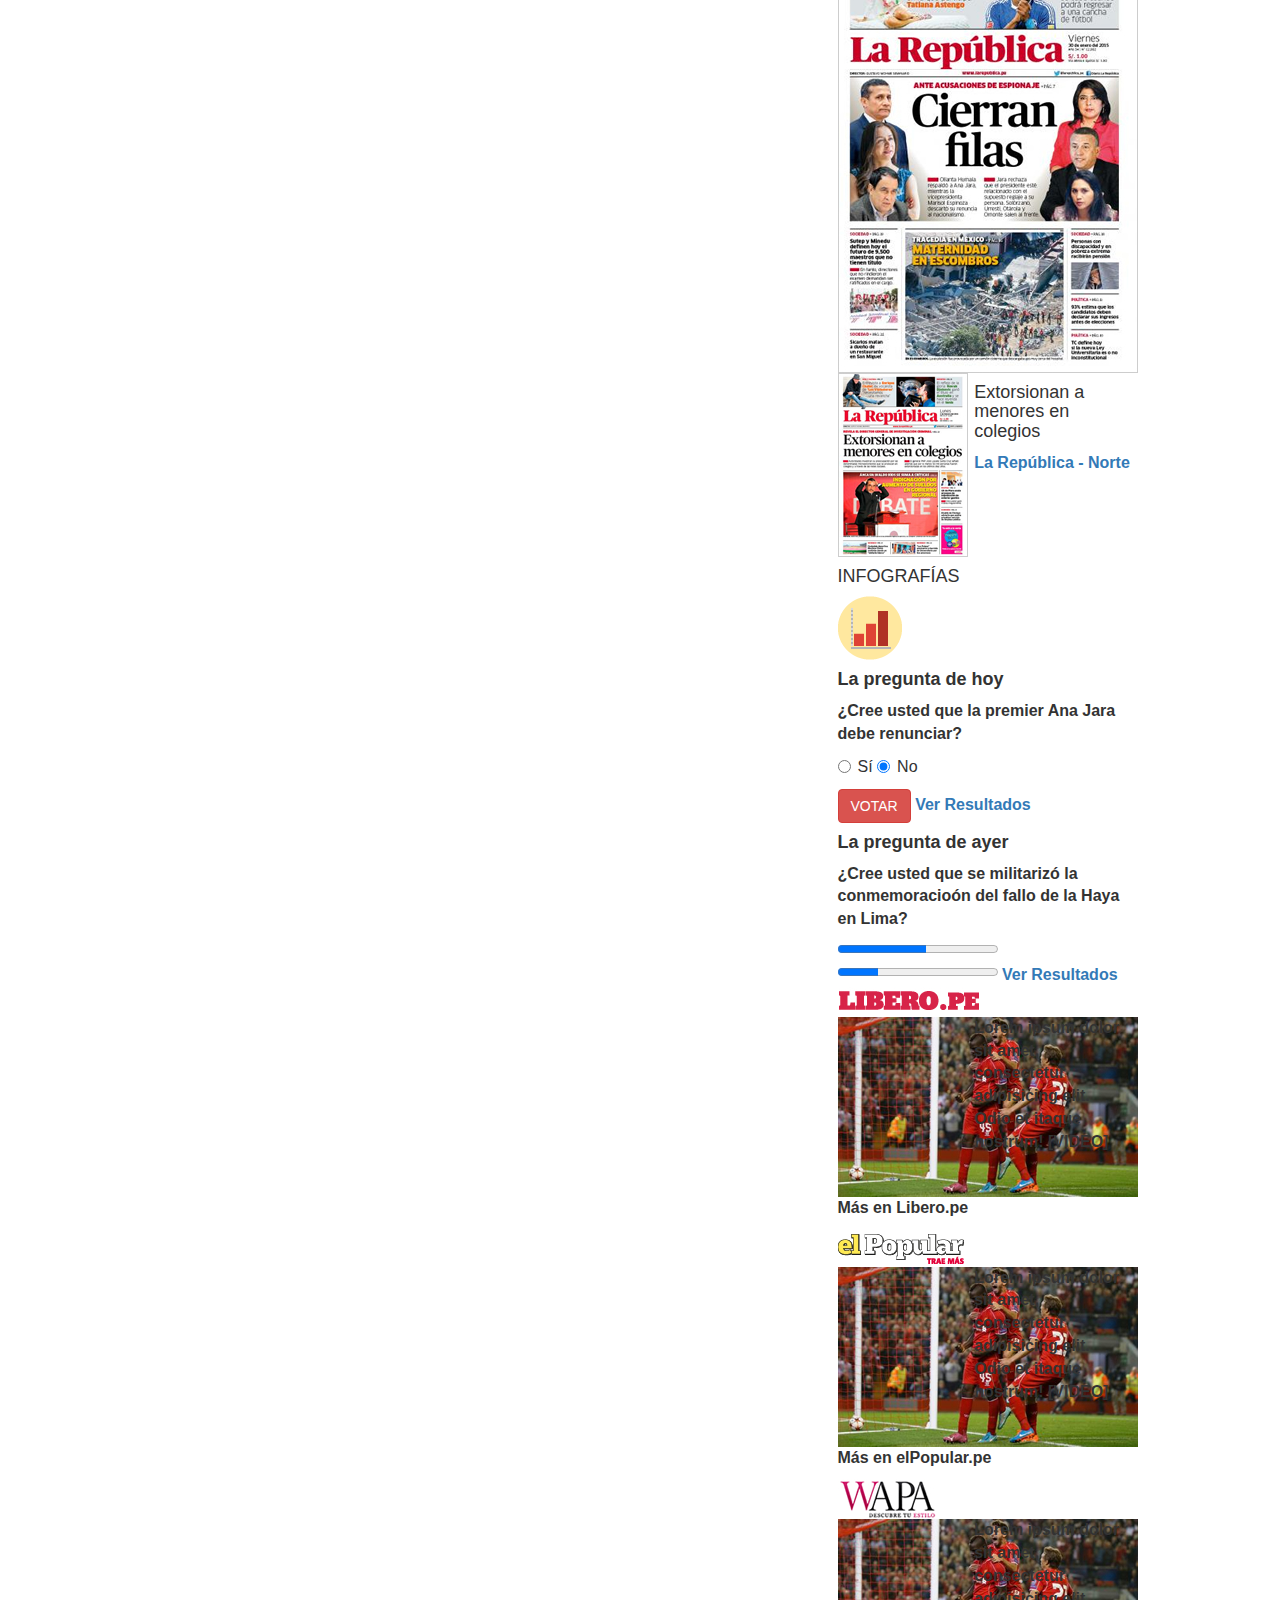
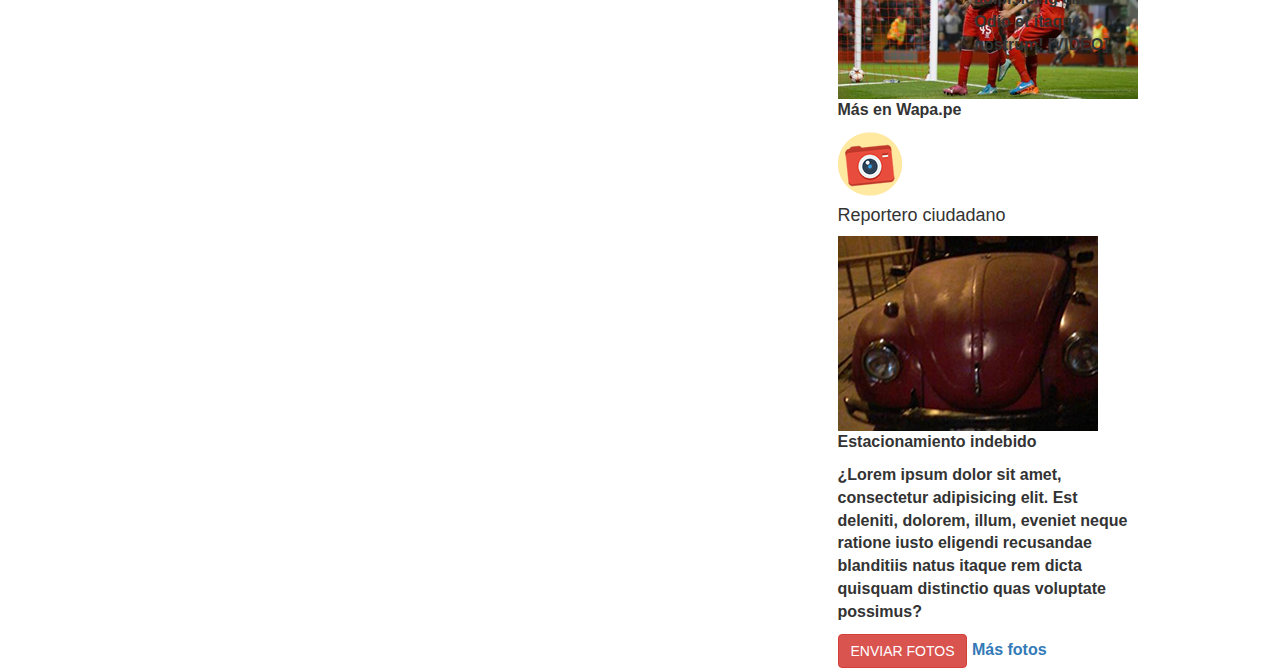
==== commit fd327fcf: "Aside en Carlincaturas" ====
--- a/assets/index.html
+++ b/assets/index.html
@@ -1,10 +1,10 @@
-<!-- codigo de Camila -->
 <!DOCTYPE html>
 <html lang="en">
 <head>
 	<meta charset="UTF-8">
 	<title>Home - La Republica.pe</title>
 	<link rel="stylesheet" href="css/dist/font-awesome.min.css">
+	<link href='https://fonts.googleapis.com/css?family=PT+Sans+Narrow:400,700' rel='stylesheet' type='text/css'>
 	<link rel="stylesheet" href="css/dist/slick.css">
 	<link rel="stylesheet" href="css/dist/slick-theme.css">
 	<link rel="stylesheet" href="css/dist/bootstrap.min.css">
@@ -90,37 +90,480 @@
 		</section>
 		<!-- FIN del HEADER -->
 		<!-- INICIO cuerpo de HOME -->
-		<section class="body-home">
-			<img src="image/banner-hombre.png" class="img-responsive banner-lat-left">
-			<img src="image/banner-neumatico.png" class="img-responsive banner-lat-right">
+		<section class="body-home"> <!-- seccion de Temas del Dia -->
+			<img src="image/banner-hombre.png" class="img-responsive publi-lat banner-lat-left">
+			<img src="image/banner-neumatico.png" class="img-responsive publi-lat banner-lat-right">
 			<div class="container">
 				<div class="row">
 					<div class="col-md-16">
 						<ul>
 							<li class="temas-dia">TEMAS DEL DÍA</li>
 							<li class="item-temas"><a href="#">Globos de oro</a></li>
-							<li class="item-temas"><i class="fa fa-circle" aria-hidden="true"></i></li>
+							<li class="item-temas"><i class="fa fa-circle t-dia" aria-hidden="true"></i></li>
 							<li class="item-temas"><a href="#">Youtube</a></li>
-							<li class="item-temas"><i class="fa fa-circle" aria-hidden="true"></i></li>
+							<li class="item-temas"><i class="fa fa-circle t-dia" aria-hidden="true"></i></li>
 							<li class="item-temas"><a href="#">PNP</a></li>
-							<li class="item-temas"><i class="fa fa-circle" aria-hidden="true"></i></li>
+							<li class="item-temas"><i class="fa fa-circle t-dia" aria-hidden="true"></i></li>
 							<li class="item-temas"><a href="#">Charlie Hebdo</a></li>
-							<li class="item-temas"><i class="fa fa-circle" aria-hidden="true"></i></li>
+							<li class="item-temas"><i class="fa fa-circle t-dia" aria-hidden="true"></i></li>
 							<li class="item-temas"><a href="#">FC Barcelona</a></li>
-							<li class="item-temas"><i class="fa fa-circle" aria-hidden="true"></i></li>
+							<li class="item-temas"><i class="fa fa-circle t-dia" aria-hidden="true"></i></li>
 							<li class="item-temas"><a href="#">Alianza Lima</a></li>
-							<li class="item-temas"><i class="fa fa-circle" aria-hidden="true"></i></li>
+							<li class="item-temas"><i class="fa fa-circle t-dia" aria-hidden="true"></i></li>
 							<li class="item-temas"><a href="#">Balón de Oro</a></li>
-							<li class="item-temas"><i class="fa fa-circle" aria-hidden="true"></i></li>
+							<li class="item-temas"><i class="fa fa-circle t-dia" aria-hidden="true"></i></li>
 							<li class="item-temas"><a href="#">Alianza Lima</a></li>
-							<li class="item-temas"><i class="fa fa-circle" aria-hidden="true"></i></li>
+							<li class="item-temas"><i class="fa fa-circle t-dia" aria-hidden="true"></i></li>
 							<li class="item-temas"><a href="#">Municipales</a></li>
 						</ul>
 						<div class="row">
 							<div class="col-md-16">
 								<img src="image/banner-header.jpg" class="img-responsive">
 							</div>
-						</div>
+						</div><!-- FIN seccion de Temas del Dia y publicidad del header -->
+						<!-- TITULO NOTICIAS -->
+						<div class="row">
+							<div class="col-md-16 text-center">
+								<h1>GUERRA EN LA MUNICIPALIDAD DE LIMA METROPOLITNA</h1>
+							</div>
+							<div class="col-md-16">
+								<!-- Seccion RRSS cabecera -->
+								<div class="cont-ico text-center">
+									<div class="btn-rrss">
+										<a href="#"><i class="fa fa-facebook fb" aria-hidden="true"></i></a>
+										<a href="#"><i class="fa fa-twitter tw" aria-hidden="true"></i></a>
+										<a href="#"><i class="fa fa-google-plus gl" aria-hidden="true"></i></a>
+									</div>
+									<i class="fa fa-circle" aria-hidden="true"></i>
+									<span class="txt-ico"><strong>Hace 12 minutos</strong></span>
+									<i class="fa fa-circle" aria-hidden="true"></i>
+									<span class="txt-ico"><strong>POLÍTICA</strong></span>
+								</div>
+							</div>
+						</div>
+						<div class="row">
+							<div class="col-md-8">
+								<!-- Grid de noticias principales -->
+								<div class="img-bg img-grid-izq">
+									<div class="degrade-gris">
+										<p class="text-grid-izq">JNE impulsará campaña en favor de la aprobación de la Reforma Electoral</p>
+									</div>
+								</div>
+							</div>
+							<div class="col-md-8">
+								<div class="row">
+									<div class="col-md-16">
+										<div class="img-bg img-grid-der">
+											<div class="degrade-gris">
+												<p class="text-grid-der">Martín Belaunde Lossio: Empresas vinculadas al empresario contratron por S/. 3000 milones &#124; FOTOS</p>
+											</div>
+										</div>
+									</div>
+								</div>
+								<div class="row">
+									<div class="col-md-16">
+										<div class="img-bg img-grid-der">
+											<div class="degrade-gris">
+												<p class="text-grid-der">Martín Belaunde Lossio: Empresas vinculadas al empresario contratron por S/. 3000 milones &#124; FOTOS</p>
+											</div>
+										</div>
+									</div>
+								</div>
+							</div>
+						</div>
+					</div>
+				</div>
+				<!-- COLUMNISTAS -->
+				<div class="row">
+					<div class="col-md-16">
+						<div class="columnistas text-center">
+							<h3 class="title-section">COLUMNISTAS</h3>
+							<div class="cont-columnistas">
+								<img src="image/img-columnistas.jpg" class="img-columnista img-thumbnail">
+								<span class="nombre-colum">Mario Vargas Llosa</span>
+								<h5 class="txt-colum">Megarrenuncia apulpinante</h5>
+							</div>
+							<div class="cont-columnistas">
+								<img src="image/img_blogueros.jpg" class="img-columnista img-thumbnail">
+								<span class="nombre-colum">Augusto Álvarez Rodrich</span>
+								<h5 class="txt-colum">Respuesta a una derrota estridente</h5>
+							</div>
+							<div class="cont-columnistas">
+								<img src="image/img-columnistas.jpg" class="img-columnista img-thumbnail">
+								<span class="nombre-colum">Mario Vargas Llosa</span>
+								<h5 class="txt-colum">Megarrenuncia apulpinante</h5>
+							</div>
+							<div class="cont-columnistas">
+								<img src="image/img_blogueros.jpg" class="img-columnista img-thumbnail">
+								<span class="nombre-colum">Augusto Álvarez Rodrich</span>
+								<h5 class="txt-colum">Respuesta a una derrota estridente</h5>
+							</div>
+							<div class="cont-columnistas">
+								<img src="image/img-columnistas.jpg" class="img-columnista img-thumbnail">
+								<span class="nombre-colum">Mario Vargas Llosa</span>
+								<h5 class="txt-colum">Megarrenuncia apulpinante</h5>
+							</div>
+							<div class="cont-columnistas">
+								<img src="image/img_blogueros.jpg" class="img-columnista img-thumbnail">
+								<span class="nombre-colum">Augusto Álvarez Rodrich</span>
+								<h5 class="txt-colum">Respuesta a una derrota estridente</h5>
+							</div>
+						</div>
+					</div>
+				</div>
+			</div>
+		</section>
+		<section>
+			<div class="container">
+				<div class="row">
+					<div class="col-md-11">
+						<div class="row">
+							<div class="col-md-8">
+								<!-- Grid 4x4 -->
+								<div class="cont-4x4">
+									<h4 class="title-4x4 text-center"><strong>Mercado de Pases 2015</strong></h4>
+									<div class="img-4x4-a">
+										<div class="degrade-gris">
+											<p class="text-4x4">Mercado de pases 2015: altas, bajas y rumores de los equipos peruanos</p>
+										</div>
+									</div>
+									<p class="descrip-4x4 text-center">Todo sobre <strong>Mercado de Pases 2015</strong></p>
+								</div>
+							</div>
+							<div class="col-md-8">
+								<div class="cont-4x4">
+									<h4 class="title-4x4 text-center"><strong>Régimen laboral juvenil</strong></h4>
+									<div class="img-4x4-b">
+										<div class="degrade-gris">
+											<p class="text-4x4">Ollanta Humala: los que han perdido, más allá de tambores y panderetas, son 2 millones de jóvenes &#124; VIDEO</p>
+										</div>
+									</div>
+									<p class="descrip-4x4 text-center">Todo sobre <strong>Régimen laboral juvenil</strong></p>
+								</div>
+							</div>
+						</div>
+						<div class="row">
+							<div class="col-md-8">
+								<div class="cont-4x4">
+									<h4 class="title-4x4 text-center"><strong>Régimen laboral juvenil</strong></h4>
+									<div class="img-4x4-b">
+										<div class="degrade-gris">
+											<p class="text-4x4">Ollanta Humala: los que han perdido, más allá de tambores y panderetas, son 2 millones de jóvenes &#124; VIDEO</p>
+										</div>
+									</div>
+									<p class="descrip-4x4 text-center">Todo sobre <strong>Régimen laboral juvenil</strong></p>
+								</div>
+							</div>
+							<div class="col-md-8">
+								<div class="cont-4x4">
+									<h4 class="title-4x4 text-center"><strong>Mercado de Pases 2015</strong></h4>
+									<div class="img-4x4-a">
+										<div class="degrade-gris">
+											<p class="text-4x4">Mercado de pases 2015: altas, bajas y rumores de los equipos peruanos</p>
+										</div>
+									</div>
+									<p class="descrip-4x4 text-center">Todo sobre <strong>Mercado de Pases 2015</strong></p>
+								</div>
+							</div>
+						</div>
+					</div>
+					<div class="col-md-5">
+						<img src="image/banner-aside-home.jpg"</div>
+				</div>
+				<div class="row">
+					<div class="col-md-11 ultimas-noticias">
+						<!-- Ultimas noticias -->
+						<h5 class="title-section-ul-noti"><strong>ULTIMAS NOTICIAS </strong><img src="image/double-arrow-bottom.png"></h5>
+						<div class="cont-ul-noti">
+							<time>Hace 1 hora 12 minutos</time>
+							<h4 class="title-ul-noti"><strong>Emma Watson protagonizará 'La bella y la bestia' &#124; VIDEO</strong></h4>
+							<div class="row">
+								<div class="col-md-5">
+									<img src="image/img_news.jpg">
+								</div>
+								<div class="col-md-11">
+									<p>Lorem ipsum dolor sit amet, consectetur adipisicing elit. Asperiores, deserunt repudiandae aliquid soluta adipisicing elit deserunt repudiandae!</p>
+									<div class="cont-ico">
+										<div class="btn-rrss text-center">
+											<a href="#"><i class="fa fa-facebook fb" aria-hidden="true"></i></a>
+											<a href="#"><i class="fa fa-twitter tw" aria-hidden="true"></i></a>
+											<a href="#"><i class="fa fa-google-plus gl" aria-hidden="true"></i></a>
+										</div>
+										<i class="fa fa-circle" aria-hidden="true"></i>
+										<span class="txt-ico2"><i class="fa fa-comment" aria-hidden="true"> 10</i></span>
+										<i class="fa fa-circle" aria-hidden="true"></i>
+										<span class="txt-ico"><strong>ESPECTÁCULOS</strong></span>
+										<i class="fa fa-circle" aria-hidden="true"></i>
+										<i class="fa fa-youtube-play yt" aria-hidden="true"></i>
+									</div>
+								</div>
+							</div>
+						</div>
+						<div class="cont-ul-noti">
+							<time>Hace 1 hora 12 minutos</time>
+							<h4 class="title-ul-noti"><strong>Emma Watson protagonizará 'La bella y la bestia' &#124; VIDEO</strong></h4>
+							<div class="row">
+								<div class="col-md-5">
+									<img src="image/img_news.jpg">
+								</div>
+								<div class="col-md-11">
+									<p>Lorem ipsum dolor sit amet, consectetur adipisicing elit. Asperiores, deserunt repudiandae aliquid soluta adipisicing elit deserunt repudiandae!</p>
+									<div class="cont-ico">
+										<div class="btn-rrss text-center">
+											<a href="#"><i class="fa fa-facebook fb" aria-hidden="true"></i></a>
+											<a href="#"><i class="fa fa-twitter tw" aria-hidden="true"></i></a>
+											<a href="#"><i class="fa fa-google-plus gl" aria-hidden="true"></i></a>
+										</div>
+										<i class="fa fa-circle" aria-hidden="true"></i>
+										<span class="txt-ico2"><i class="fa fa-comment" aria-hidden="true"></i></span>
+										<i class="fa fa-circle" aria-hidden="true"></i>
+										<span class="txt-ico"><strong>ESPECTÁCULOS</strong></span>
+									</div>
+								</div>
+							</div>
+						</div>
+						<div class="cont-ul-noti">
+							<time>Hace 1 hora 12 minutos</time>
+							<h4 class="title-ul-noti"><strong>Emma Watson protagonizará 'La bella y la bestia' &#124; VIDEO</strong></h4>
+							<div class="row">
+								<div class="col-md-5">
+									<img src="image/img_news.jpg">
+								</div>
+								<div class="col-md-11">
+									<p>Lorem ipsum dolor sit amet, consectetur adipisicing elit. Asperiores, deserunt repudiandae aliquid soluta adipisicing elit deserunt repudiandae!</p>
+									<div class="cont-ico">
+										<div class="btn-rrss text-center">
+											<a href="#"><i class="fa fa-facebook fb" aria-hidden="true"></i></a>
+											<a href="#"><i class="fa fa-twitter tw" aria-hidden="true"></i></a>
+											<a href="#"><i class="fa fa-google-plus gl" aria-hidden="true"></i></a>
+										</div>
+										<i class="fa fa-circle" aria-hidden="true"></i>
+										<span class="txt-ico2"><i class="fa fa-comment" aria-hidden="true"> 2</i></span>
+										<i class="fa fa-circle" aria-hidden="true"></i>
+										<span class="txt-ico"><strong>ESPECTÁCULOS</strong></span>
+										<i class="fa fa-circle" aria-hidden="true"></i>
+										<i class="fa fa-camera cam" aria-hidden="true"></i>
+									</div>
+								</div>
+							</div>
+						</div>
+					</div>
+					<div class="col-md-5">
+						<aside>
+							<div class="bg-suscribe">
+								<div class="bg-white-sus text-center">
+									<img src="image/img_sucribe.png" class="img-icono">
+									<h4><strong>Suscríbete </strong>a nuestro boletín</h4>
+									<input type="text">
+									<a href="#" class="btn btn-danger btn-sm"><strong>SUSCRIBIRSE</strong></a>
+								</div>
+							</div>
+							<!-- Aweita -->
+							<div class="aweita"> 
+								<img src="image/logo_aweita.jpg" class="logo-aweita">
+								<div class="cont-aweita">
+									<div class="row">
+										<div class="col-md-7">
+											<img src="image/img_aweita.jpg">
+										</div>
+										<div class="col-md-9">
+											<p class="text-aweita"><strong>Lorem ipsum dolor sit amet, consectetur adipisicing elit.</strong></p>
+										</div>
+									</div>
+								</div>
+								<div class="cont-aweita">
+									<div class="row">
+										<div class="col-md-7">
+											<img src="image/img_aweita.jpg">
+										</div>
+										<div class="col-md-9">
+											<p class="text-aweita"><strong>Lorem ipsum dolor sit amet, consectetur adipisicing elit.</strong></p>
+										</div>
+									</div>
+								</div>
+								<div class="cont-aweita">
+									<div class="row">
+										<div class="col-md-7">
+											<img src="image/img_aweita.jpg">
+										</div>
+										<div class="col-md-9">
+											<p class="text-aweita"><strong>Lorem ipsum dolor sit amet, consectetur adipisicing elit.</strong></p>
+										</div>
+									</div>
+								</div>
+								<div class="cont-aweita">
+									<div class="row">
+										<div class="col-md-7">
+											<img src="image/img_aweita.jpg">
+										</div>
+										<div class="col-md-9">
+											<p class="text-aweita"><strong>Lorem ipsum dolor sit amet, consectetur adipisicing elit.</strong></p>
+										</div>
+									</div>
+								</div>
+								<p class="web-aweita text-center">Más de <strong>Aweita.pe</strong></p>
+							</div> <!-- FIN Aweita -->
+							<div>
+								<div class="fotos-destacadas">
+									<h3 class="title-fotos-destacadas text-center">FOTOS DESTACADAS</h3>
+									<img src="image/img_fotodes_prominent.jpg" class="img-responsive img-dest-principal">
+									<h5 class="title-img-destacada"><strong>Lorem ipsum dolor sit amet, consectetur adipisicing elit. Impedit dignissimos &#124; FOTOS</strong></h5>
+									<div class="cont-img-dest">
+										<div class="row">
+											<div class="col-md-7">
+												<img src="image/img_fotodes.jpg">
+											</div>
+											<div class="col-md-9">
+												<p class="text-img-dest"><strong>Lorem ipsum dolor sit amet, consectetur adipisicing. &#124; FOTOS</strong></p> 
+											</div>
+										</div>
+										<div class="row">
+											<div class="col-md-7">
+												<img src="image/img_fotodes.jpg">
+											</div>
+											<div class="col-md-9">
+												<p class="text-img-dest"><strong>Lorem ipsum dolor sit amet, consectetur adipisicing. &#124; FOTOSs</p> 
+											</div>
+										</div>
+										<div class="row">
+											<div class="col-md-7">
+												<img src="image/img_fotodes.jpg">
+											</div>
+											<div class="col-md-9">
+												<p class="text-img-dest"><strong>Lorem ipsum dolor sit amet, consectetur adipisicing. &#124; FOTOSs</p> 
+											</div>
+										</div>
+									</div>
+								</div>
+							</div>
+							<div>
+								<div class="especiales">
+									<h3 class="title-especiales text-center">ESPECIALES</h3>
+									<img src="image/img_especiales_aside.jpg" class="img-responsive img-especiales prim">
+									<p class="text-especiales">Régimen laboral juvenil</p>
+									<img src="image/img_especiales_aside.jpg" class="img-responsive img-especiales">
+									<p class="text-especiales">Régimen laboral juvenil</p>
+									<img src="image/img_especiales_aside.jpg" class="img-responsive img-especiales">
+									<p class="text-especiales">Régimen laboral juvenil</p>
+									<img src="image/img_especiales_aside.jpg" class="img-responsive img-especiales">
+									<p class="text-especiales">Régimen laboral juvenil</p>
+								</div>
+							</div>
+							<div>
+								<div class="carlincatura">
+									<h3 class="title-carlincatura text-center">CARLINCATURA DEL DÍA</h3>
+									<span>Carlincatura 30-01-2015</span>
+									<img src="image/img_carlincatura_sd.jpg" class="img-responsive img-carlincatura">
+									<p class="text-carlincatura">Todas las Carlincaturas</p>
+								</div>
+							</div>
+							<div>
+								<h4>NUESTROS BLOGUEROS</h4>
+								<div class="row"> <!-- Repetir este row x8 -->
+									<div class="col-md-4">
+										<img src="image/img_blogueros.jpg">
+									</div>
+									<div class="col-md-12">
+										<span>Augusto Álvarez Rodrich</span>
+										<p>Lorem ipsum dolor sit amet, consectetur adipisicing elit.</p>
+									</div>
+								</div>
+								<span>Todos los blogs</span>
+							</div>
+							<div>
+								<h4>EDICIÓN IMPRESA</h4>
+								<div>
+									<h5>La República - Lima</h5>
+									<img src="image/img_impreso_sd_prominent.jpg">
+								</div>
+								<div class="row">
+									<div class="col-md-7">
+										<img src="image/img_impreso_sd.jpg">
+									</div>
+									<div class="col-md-9">
+										<h4>Extorsionan a menores en colegios</h4>
+										<a href="#">La República - Norte</a>
+									</div>
+								</div>
+							</div>
+							<div>
+								<h4>INFOGRAFÍAS</h4>
+								<!-- Seccion de Infografias copiar y pegar desde ESPECIALES cuando este listo el estilo-->
+							</div>
+							<div><!-- PREGUNTA -->
+								<div>
+									<img src="image/img_pregunta.png">
+									<h4><strong>La pregunta de hoy</strong></h4>
+									<p>¿Cree usted que la premier Ana Jara debe renunciar?</p>
+									<div class="radio">
+									  <label>
+									    <input type="radio" name="opciones" id="opciones_1" value="opcion_1" checked>
+											Sí
+									  </label>
+									  <label>
+									    <input type="radio" name="opciones" id="opciones_1" value="opcion_1" checked>
+											No
+									  </label>
+									</div>
+									<a href="#" class="btn btn-danger">VOTAR</a>
+									<a href="#">Ver Resultados</a>
+								</div>
+								<div>
+									<h4><strong>La pregunta de ayer</strong></h4>
+									<p>¿Cree usted que se militarizó la conmemoracioón del fallo de la Haya en Lima?</p>
+									<progress class="progress progress-success" value="55" max="100">55%</progress>
+									<progress class="progress progress-danger" value="25" max="100">25%</progress>
+									<a href="#">Ver Resultados</a>
+								</div>
+							</div>
+							<div> <!-- LIBERO -->
+								<img src="image/logo_libero.jpg">
+								<div class="row"> <!-- Repetir x3 -->
+									<div class="col-md-7">
+										<img src="image/img_video_destacado.jpg">
+									</div>
+									<div class="col-md-9">
+										<p>Lorem ipsum dolor sit amet, consectetur adipisicing elit. Odio et itaque nostrum! [VIDEO]</p>
+									</div>
+								</div>
+								<p>Más en Libero.pe</p>
+							</div>
+							<div> <!-- EL POPULAR -->
+								<img src="image/logo_popular.jpg">
+								<div class="row"> <!-- Repetir x3 -->
+									<div class="col-md-7">
+										<img src="image/img_video_destacado.jpg">
+									</div>
+									<div class="col-md-9">
+										<p>Lorem ipsum dolor sit amet, consectetur adipisicing elit. Odio et itaque nostrum! [VIDEO]</p>
+									</div>
+								</div>
+								<p>Más en elPopular.pe</p>
+							</div>
+							<div> <!-- WAPA -->
+								<img src="image/logo_wapa.jpg">
+								<div class="row"> <!-- Repetir x3 -->
+									<div class="col-md-7">
+										<img src="image/img_video_destacado.jpg">
+									</div>
+									<div class="col-md-9">
+										<p>Lorem ipsum dolor sit amet, consectetur adipisicing elit. Odio et itaque nostrum! [VIDEO]</p>
+									</div>
+								</div>
+								<p>Más en Wapa.pe</p>
+							</div>
+							<div>
+								<img src="image/img_reporteroc.png">
+								<div>
+									<h4>Reportero ciudadano</h4>
+									<img src="image/img_sd_reporteroc.jpg">
+									<p>Estacionamiento indebido</p>
+									<p>¿Lorem ipsum dolor sit amet, consectetur adipisicing elit. Est deleniti, dolorem, illum, eveniet neque ratione iusto eligendi recusandae blanditiis natus itaque rem dicta quisquam distinctio quas voluptate possimus?</p>
+								</div>
+								<a href="#" class="btn btn-danger">ENVIAR FOTOS</a>
+								<a href="#">Más fotos</a>
+							</div>
+						</aside>
 					</div>
 				</div>
 			</div>
@@ -129,5 +572,4 @@
 
 	<script src="js/bootstrap.min.js"></script>
 	</body>
-</html>
-<!-- codigo de Camila -->+</html>--- a/assets/css/main.css
+++ b/assets/css/main.css
@@ -1,3 +1,6 @@
+/*contactos valita*/
+/*contactos valita*/
+/*contactos valita*/
 /*titulo de inicio de cada pagina valita*/
 /*parafo de paginas al inicio valita*/
 /*mixin para centrar en contactos, valita*/
@@ -8,7 +11,13 @@
 .fa-circle {
   font-size: 0.4em;
   color: #7D7D7D;
-  padding: 1%; }
+  padding: 15px; }
+  .fa-circle.t-dia {
+    padding: 0; }
+
+h1 {
+  font-size: 54px;
+  font-weight: bold; }
 
 header.bg-gray {
   background: #F4F5F7;
@@ -98,9 +107,43 @@
         text-decoration: none;
         font-size: 0.75em;
         color: white;
-        padding: 0% 0.5%; }
+        padding: 0%; }
         section .container .row .col-md-16 nav.nav-red ul li a:hover {
           color: #811101; }
+
+section.body-home img.publi-lat {
+  margin: 0 0.5%;
+  width: 8%; }
+  section.body-home img.publi-lat.banner-lat-left {
+    float: left; }
+  section.body-home img.publi-lat.banner-lat-right {
+    float: right; }
+section.body-home .container .row .col-md-16 ul {
+  background: #e2e6e9;
+  padding: 0;
+  margin: 0;
+  border-radius: 5px; }
+  section.body-home .container .row .col-md-16 ul li {
+    display: inline-block;
+    list-style: none;
+    text-decoration: none; }
+    section.body-home .container .row .col-md-16 ul li.temas-dia {
+      background: #1f1f1f;
+      font-family: 'PT Sans Narrow', sans-serif;
+      font-size: 1em;
+      color: white;
+      padding: 0.5% 1.5%;
+      border-top-left-radius: 5px;
+      border-bottom-left-radius: 5px; }
+    section.body-home .container .row .col-md-16 ul li.item-temas {
+      margin-left: 0.2%; }
+    section.body-home .container .row .col-md-16 ul li a {
+      text-decoration: none;
+      font-size: 0.75em;
+      color: #1f1f1f;
+      padding: 0% 0.5%; }
+      section.body-home .container .row .col-md-16 ul li a:hover {
+        color: gray; }
 
 footer {
   background-color: #F4F5F7;
@@ -131,38 +174,311 @@
       font-size: 10px;
       border-right: 1px solid gray; }
 
-section.body-home img {
-  margin: 0 0.5%; }
-  section.body-home img.banner-lat-left {
-    float: left; }
-  section.body-home img.banner-lat-right {
-    float: right; }
-section.body-home .container .row .col-md-16 ul {
-  background: #e2e6e9;
-  padding: 0;
-  margin: 0;
-  border-radius: 5px; }
-  section.body-home .container .row .col-md-16 ul li {
+.cont-ico {
+  margin: 1% 0; }
+  .cont-ico div.btn-rrss {
+    display: inline-block; }
+    .cont-ico div.btn-rrss a i {
+      background: #F4F5F7;
+      width: 25px;
+      height: 28px;
+      padding-top: 5px;
+      vertical-align: middle;
+      border-radius: 4px;
+      border-bottom: 3px solid; }
+      .cont-ico div.btn-rrss a i.fb {
+        color: #2E6296; }
+      .cont-ico div.btn-rrss a i.tw {
+        color: #55ACEE; }
+      .cont-ico div.btn-rrss a i.gl {
+        color: #B74033; }
+      .cont-ico div.btn-rrss a i:hover {
+        border-bottom: 1px solid;
+        height: 26px; }
+  .cont-ico span.txt-ico {
+    font-size: 0.7em;
+    color: #667885;
+    padding: 0; }
+  .cont-ico span.txt-ico2 {
+    font-size: 0.9em;
+    color: #667885;
+    padding: 0; }
+  .cont-ico .yt, .cont-ico .cam {
+    font-size: 1em;
+    color: #BA1414;
+    padding: 0; }
+
+.img-bg.img-grid-izq {
+  background-image: url(../image/img_grid_principal.jpg);
+  background-size: 100%; }
+.img-bg .degrade-gris {
+  background: -webkit-gradient(linear, 0% 50%, 0% 100%, from(rgba(255, 255, 255, 0)), to(#292929)); }
+  .img-bg .degrade-gris .text-grid-izq {
+    font-size: 1.8em;
+    color: white;
+    padding: 80% 5% 2% 5%;
+    margin: 0;
+    font-weight: 600;
+    text-shadow: 2px 2px 1px #000000; }
+.img-bg.img-grid-der {
+  background-image: url(../image/img_grid_secundario.jpg);
+  background-size: 100%; }
+  .img-bg.img-grid-der .text-grid-der {
+    font-size: 1.3em;
+    color: white;
+    padding: 32% 5% 2% 5%;
+    margin: 0;
+    font-weight: 600;
+    text-shadow: 2px 2px 1px #000000; }
+
+.columnistas {
+  background: #F4F5F7;
+  position: relative;
+  margin: 20px 0;
+  border-top: 5px solid #BA1414;
+  border-right: 0;
+  border-bottom: 0;
+  border-left: 0; }
+  .columnistas .title-section {
+    position: absolute;
+    font-size: 1.6em;
+    color: white;
+    padding: 2px 20px;
+    font-family: 'PT Sans Narrow', sans-serif;
+    background: #BA1414;
+    margin: -1.5% 42% 0 42%; }
+  .columnistas div.cont-columnistas {
     display: inline-block;
-    list-style: none;
-    text-decoration: none; }
-    section.body-home .container .row .col-md-16 ul li.temas-dia {
-      background: #1f1f1f;
-      font-family: "Agency FB";
-      font-size: 1em;
-      color: white;
-      padding: 0.5% 1.5%;
-      border-top-left-radius: 5px;
-      border-bottom-left-radius: 5px; }
-    section.body-home .container .row .col-md-16 ul li.item-temas {
-      margin-left: 0.8%; }
-    section.body-home .container .row .col-md-16 ul li a {
+    width: 16%;
+    padding: 3% 1%;
+    margin: 0% 0%; }
+    .columnistas div.cont-columnistas .img-columnista {
+      width: 90px;
+      height: 90px;
+      margin: 0 8px; }
+    .columnistas div.cont-columnistas .nombre-colum {
+      font-size: 0.7em;
+      color: #1f1f1f;
+      padding: 2px 0; }
+    .columnistas div.cont-columnistas .txt-colum {
+      font-weight: 600; }
+
+.cont-4x4 {
+  border-top: 1px solid #F4F5F7;
+  border-right: 1px solid #F4F5F7;
+  border-bottom: 1px solid #F4F5F7;
+  border-left: 1px solid #F4F5F7;
+  margin-bottom: 20px; }
+  .cont-4x4 .title-4x4 {
+    font-size: 1.1em;
+    color: #c33c2d;
+    padding: 2%; }
+  .cont-4x4 .img-4x4-a {
+    background-image: url(../image/img_especiales.jpg);
+    background-size: 100%; }
+    .cont-4x4 .img-4x4-a .degrade-gris {
+      background: -webkit-gradient(linear, 0% 50%, 0% 100%, from(rgba(255, 255, 255, 0)), to(#292929)); }
+      .cont-4x4 .img-4x4-a .degrade-gris .text-4x4 {
+        font-size: 1em;
+        color: white;
+        padding: 44% 5% 2% 5%;
+        margin: 0;
+        font-weight: 600;
+        text-shadow: 2px 2px 1px #000000; }
+  .cont-4x4 .img-4x4-b {
+    background-image: url(../image/img_especiales_aside.jpg);
+    background-size: 100%; }
+    .cont-4x4 .img-4x4-b .degrade-gris {
+      background: -webkit-gradient(linear, 0% 50%, 0% 100%, from(rgba(255, 255, 255, 0)), to(#292929)); }
+      .cont-4x4 .img-4x4-b .degrade-gris .text-4x4 {
+        font-size: 1em;
+        color: white;
+        padding: 37% 5% 2% 5%;
+        margin: 0;
+        font-weight: 600;
+        text-shadow: 2px 2px 1px #000000; }
+  .cont-4x4 .descrip-4x4 {
+    font-size: 0.9em;
+    color: #1f1f1f;
+    padding: 2%; }
+
+.ultimas-noticias .title-section-ul-noti {
+  font-size: 1.2em;
+  color: #667885;
+  padding: 2% 0;
+  font-family: 'PT Sans Narrow', sans-serif; }
+  .ultimas-noticias .title-section-ul-noti img {
+    padding-bottom: 3px; }
+.ultimas-noticias .cont-ul-noti {
+  padding: 2% 0;
+  border-bottom: 1px solid #F4F5F7; }
+  .ultimas-noticias .cont-ul-noti time {
+    font-size: 0.8em;
+    color: #1f1f1f;
+    padding: 0; }
+  .ultimas-noticias .cont-ul-noti .title-ul-noti {
+    font-size: 1.2em;
+    color: #1f1f1f;
+    padding: 1% 0; }
+
+aside .bg-suscribe {
+  background-image: url(../image/archive-sidebar-bg.jpg);
+  padding: 5%;
+  margin: 5% 0; }
+  aside .bg-suscribe .bg-white-sus {
+    background: white;
+    position: relative;
+    margin-top: 10%;
+    padding: 15% 5% 5%; }
+    aside .bg-suscribe .bg-white-sus .img-icono {
+      position: absolute;
+      margin-top: -70px;
+      margin-left: -12%; }
+  aside .bg-suscribe input {
+    box-shadow: inset 0 0 6px 3px #F4F5F7;
+    border-radius: 5px; }
+  aside .bg-suscribe a {
+    width: 85%;
+    margin: 4% 0;
+    padding: 1%; }
+aside .aweita {
+  border: 1px solid #F4F5F7;
+  padding: 5% 5% 0 5%; }
+  aside .aweita .logo-aweita {
+    padding: 5% 26%; }
+  aside .aweita .cont-aweita {
+    margin: 4% 0 0 0; }
+    aside .aweita .cont-aweita .text-aweita {
+      font-size: 0.8em;
+      color: #1f1f1f;
+      padding: 2%; }
+  aside .aweita .web-aweita {
+    font-size: 0.9em;
+    color: #1f1f1f;
+    padding: 6%;
+    margin: 0 20%;
+    border-bottom: 5px solid #872F85; }
+    aside .aweita .web-aweita strong {
+      color: #872F85; }
+aside .fotos-destacadas {
+  position: relative;
+  margin: 40px 0;
+  border-top: 5px solid #667885;
+  border-right: 0;
+  border-bottom: 1px solid #F4F5F7;
+  border-left: 0; }
+  aside .fotos-destacadas .title-fotos-destacadas {
+    position: absolute;
+    font-size: 1.3em;
+    color: white;
+    padding: 5px 14px;
+    font-family: 'PT Sans Narrow', sans-serif;
+    background: #667885;
+    margin: -3.5% 20% 0 20%; }
+  aside .fotos-destacadas .img-dest-principal {
+    padding-top: 15%; }
+  aside .fotos-destacadas .title-img-destacada {
+    font-size: 1.1em;
+    color: #1f1f1f;
+    padding: 0; }
+  aside .fotos-destacadas .cont-img-dest {
+    margin: 4% 0 0 0; }
+    aside .fotos-destacadas .cont-img-dest .row .col-md-9, aside .fotos-destacadas .cont-img-dest .row .col-md-7 {
+      margin: 2% 0; }
+    aside .fotos-destacadas .cont-img-dest .text-img-dest {
+      font-size: 0.8em;
+      color: #1f1f1f;
+      padding: 2%; }
+aside .especiales {
+  position: relative;
+  margin: 40px 0;
+  padding-bottom: 10%;
+  border-top: 5px solid #667885;
+  border-right: 0;
+  border-bottom: 1px solid #F4F5F7;
+  border-left: 0; }
+  aside .especiales .title-especiales {
+    position: absolute;
+    font-size: 1.3em;
+    color: white;
+    padding: 5px 20px;
+    font-family: 'PT Sans Narrow', sans-serif;
+    background: #667885;
+    margin: -3.5% 28% 0 28%; }
+aside .img-especiales {
+  padding-top: 5%;
+  position: relative; }
+  aside .img-especiales.prim {
+    padding-top: 15%; }
+aside .text-especiales {
+  position: absolute;
+  font-size: 1em;
+  color: #1f1f1f;
+  padding: 5px 20px;
+  background: rgba(255, 255, 255, 0.8);
+  margin: -40px 30px 0; }
+aside .carlincatura {
+  position: relative;
+  margin: 40px 0;
+  padding-top: 25px;
+  border-top: 5px solid #BA1414;
+  border-right: 0;
+  border-bottom: 1px solid #F4F5F7;
+  border-left: 0; }
+  aside .carlincatura span {
+    font-size: 1.3em;
+    color: #1f1f1f;
+    padding: 5px 18px; }
+  aside .carlincatura .title-carlincatura {
+    position: absolute;
+    font-size: 1.3em;
+    color: white;
+    padding: 5px 18px;
+    font-family: 'PT Sans Narrow', sans-serif;
+    background: #BA1414;
+    margin: -11.5% 12% 0 12%; }
+  aside .carlincatura .img-carlincatura {
+    padding-top: 5%; }
+  aside .carlincatura .text-carlincatura {
+    font-size: 0.9em;
+    color: #c33c2d;
+    padding: 2% 20%; }
+
+.columnista h1 strong {
+  font-size: 40px; }
+.columnista div {
+  color: #2f4b77;
+  font-size: 17px; }
+  .columnista div img {
+    font-size: 17px;
+    display: inline-block; }
+
+.caja {
+  margin: 10%;
+  border: 2px solid #999999;
+  padding: 8%; }
+  .caja .fecha {
+    text-align: center;
+    font-size: 12px; }
+  .caja h3 {
+    padding: 1%; }
+    .caja h3 a {
+      color: black;
       text-decoration: none;
-      font-size: 0.75em;
-      color: #1f1f1f;
-      padding: 0% 0.5%; }
-      section.body-home .container .row .col-md-16 ul li a:hover {
-        color: gray; }
+      font-size: 17px; }
+  .caja .caja-gris-colum {
+    background-color: #F4F5F7; }
+    .caja .caja-gris-colum img {
+      height: 70px;
+      width: 70px; }
+    .caja .caja-gris-colum .columnistas {
+      display: inline-block;
+      padding: 2%; }
+      .caja .caja-gris-colum .columnistas .nombre {
+        font-size: 12px; }
+      .caja .caja-gris-colum .columnistas .caract {
+        color: gray;
+        font-size: 13px; }
 
 .imagen-lateraal img {
   max-width: 100%; }
@@ -172,13 +488,14 @@
   .contactos h1 strong {
     font-size: 40px; }
 .contactos p {
-  font-size: 17px; }
+  font-size: 17px;
+  padding: 1%; }
 
 .informacion .input-group-sm {
   margin: 1% 10%;
   margin-right: 5%; }
   .informacion .input-group-sm .buscador {
-    margin-right: 410px;
+    margin-right: 540px;
     background-color: #F4F5F7;
     -webkit-box-shadow: inset -1px -4px 57px -22px rgba(0, 0, 0, 0.75);
     -moz-box-shadow: inset -1px -4px 57px -22px rgba(0, 0, 0, 0.75);
@@ -196,7 +513,7 @@
     font-size: 17px; }
     .destinatario .selector-punto .ej-1 .btn-circle {
       width: 20px;
-      height: 25px;
+      height: 20px;
       text-align: center;
       padding: 2px 0;
       font-size: 12px;
@@ -211,12 +528,12 @@
     margin-right: 5%;
     margin: 5%; }
     .destinatario .mensaje .input-group .form-control {
-      margin-right: 410px;
+      margin-right: 540px;
       background-color: #F4F5F7;
       -webkit-box-shadow: inset -1px -4px 57px -22px rgba(0, 0, 0, 0.75);
       -moz-box-shadow: inset -1px -4px 57px -22px rgba(0, 0, 0, 0.75);
       box-shadow: inset -1px -4px 57px -22px rgba(0, 0, 0, 0.75);
-      padding-bottom: 200px; }
+      padding: 10px 80px 150px 10px; }
   .destinatario .boton-centrado button {
     background-color: black;
     padding: 1% 15%;
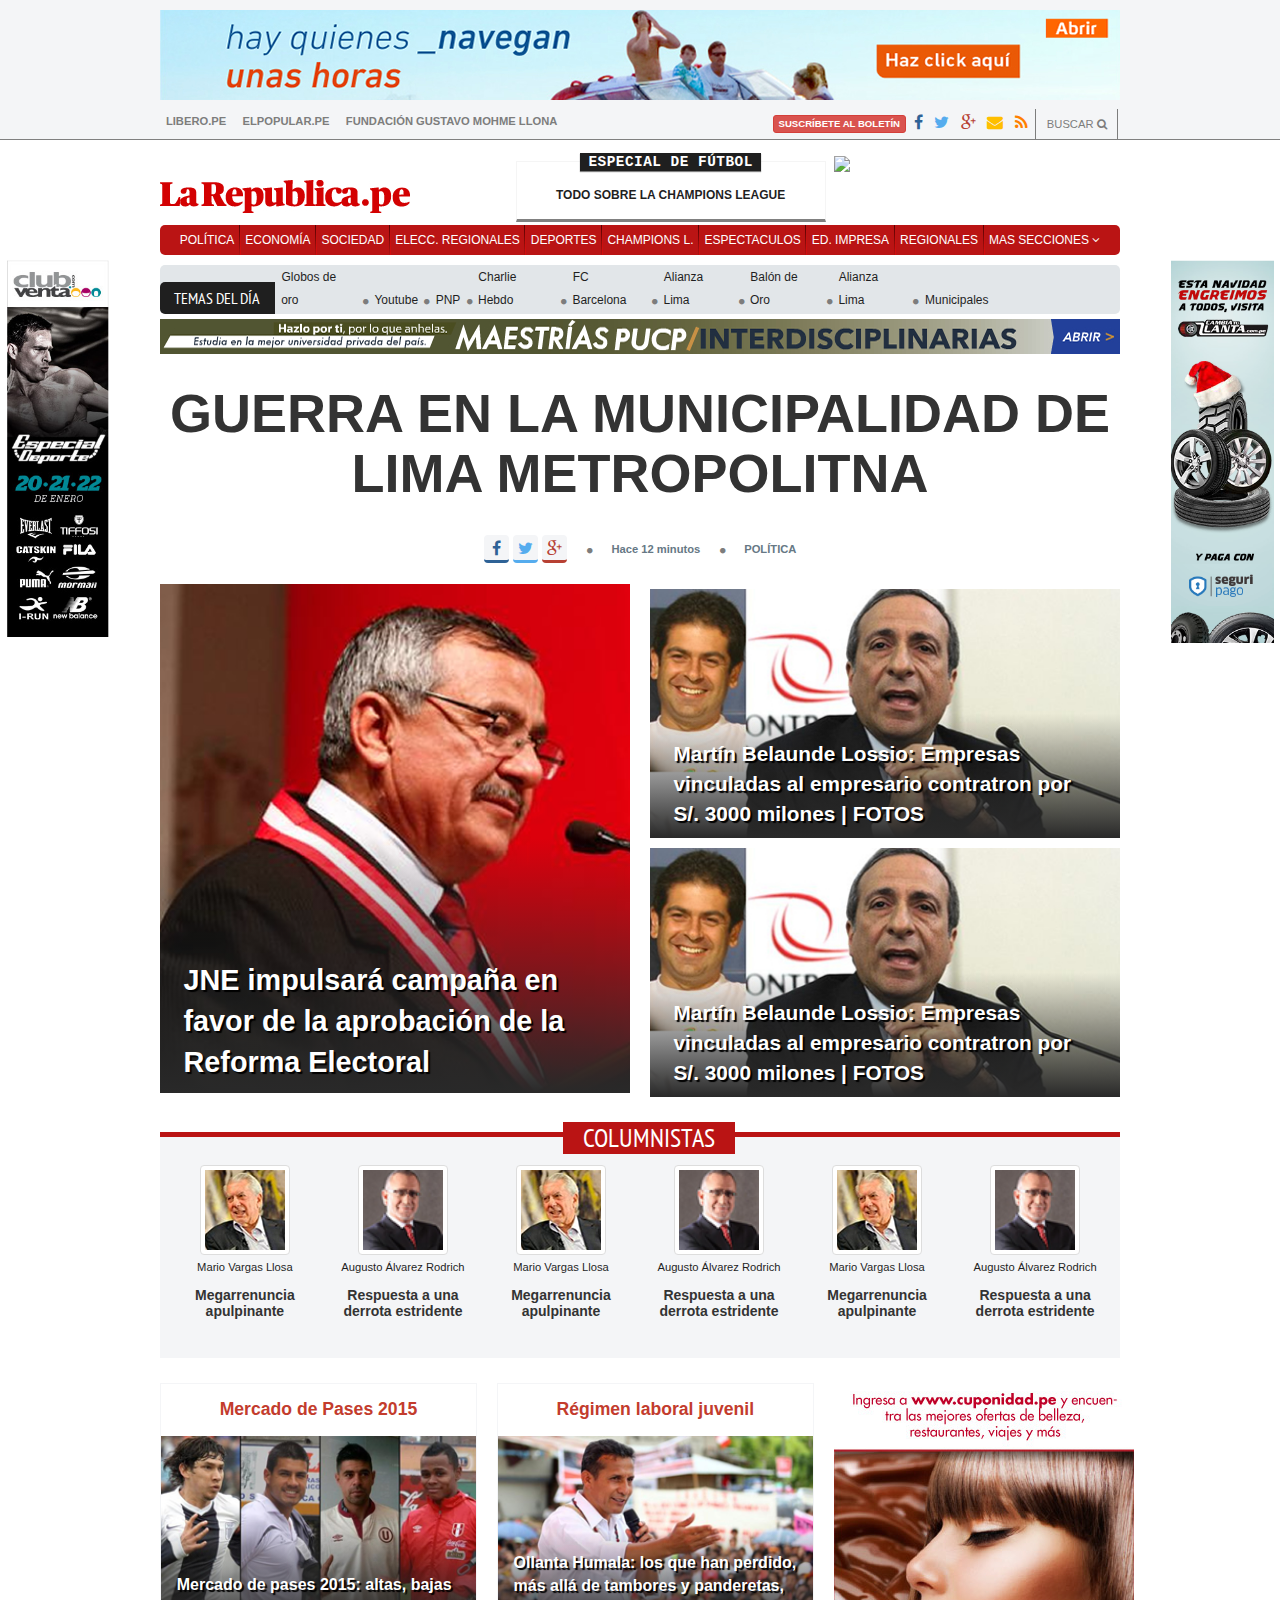
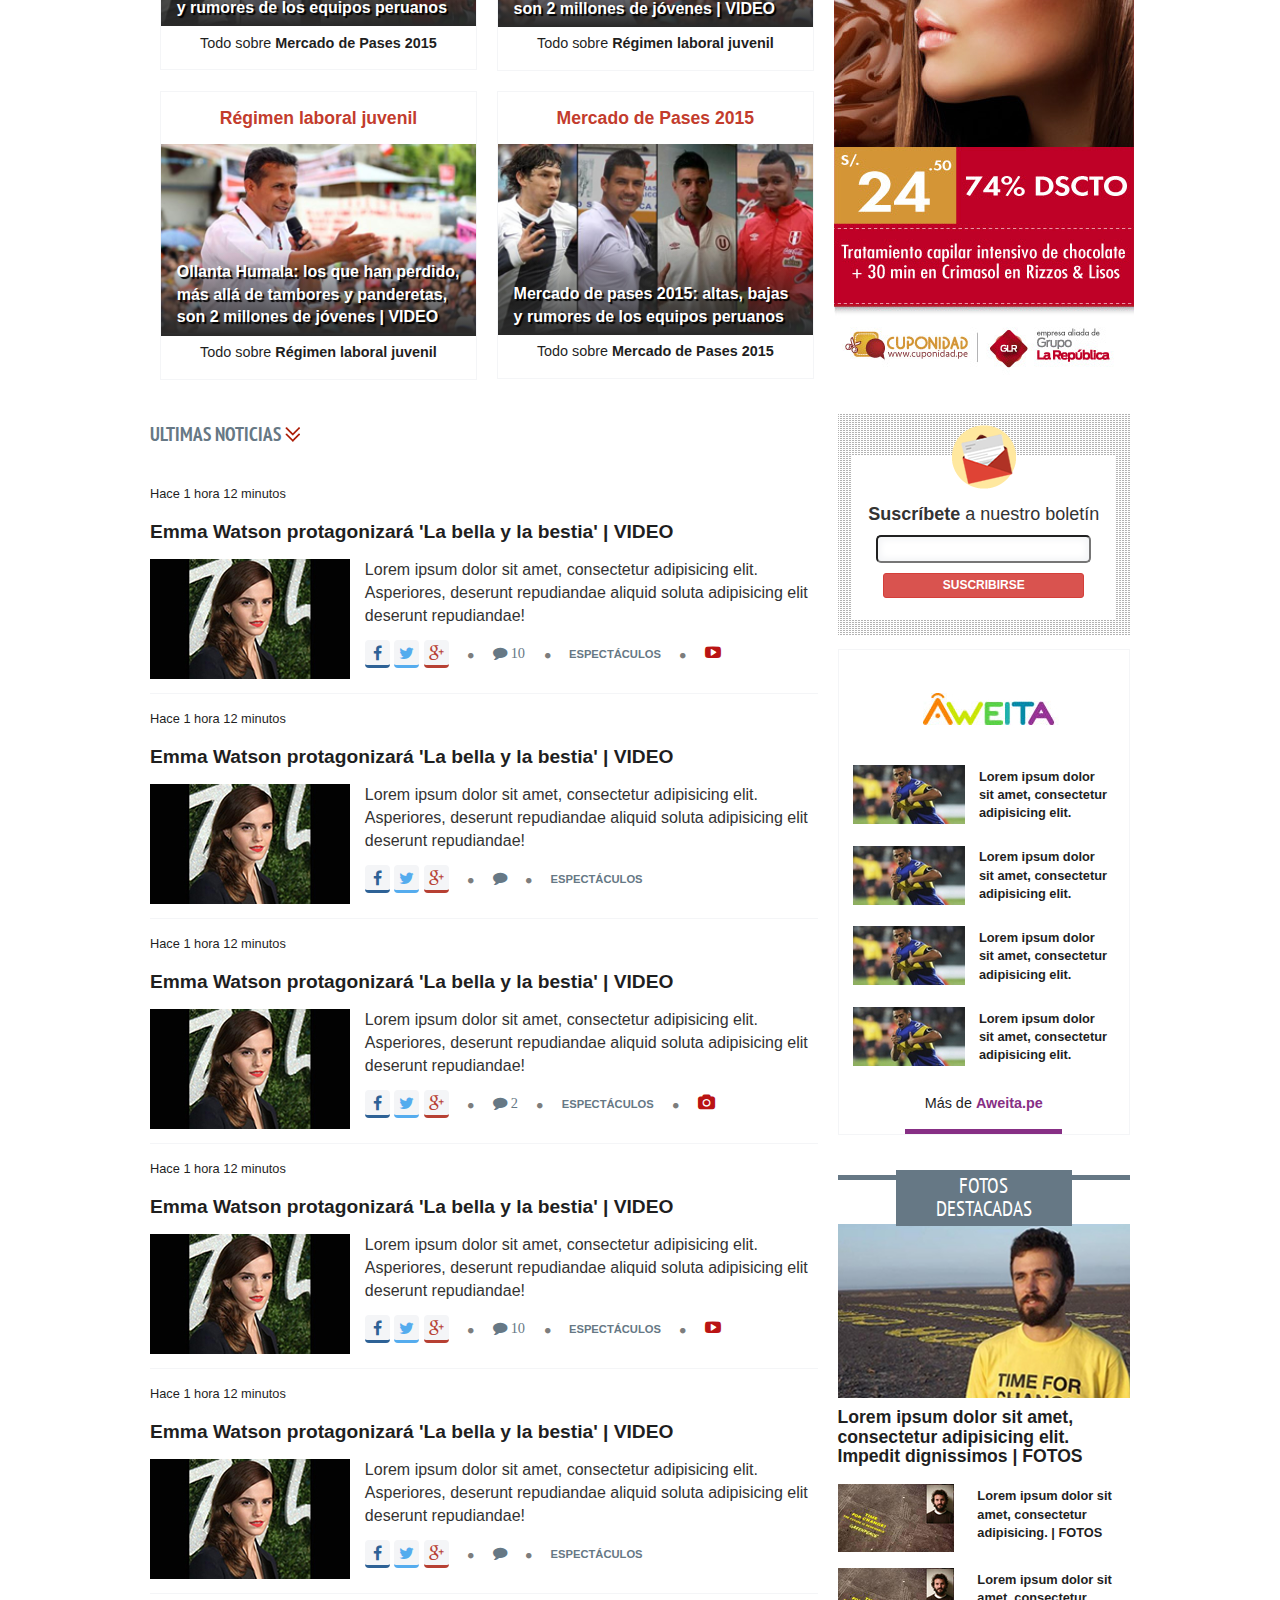
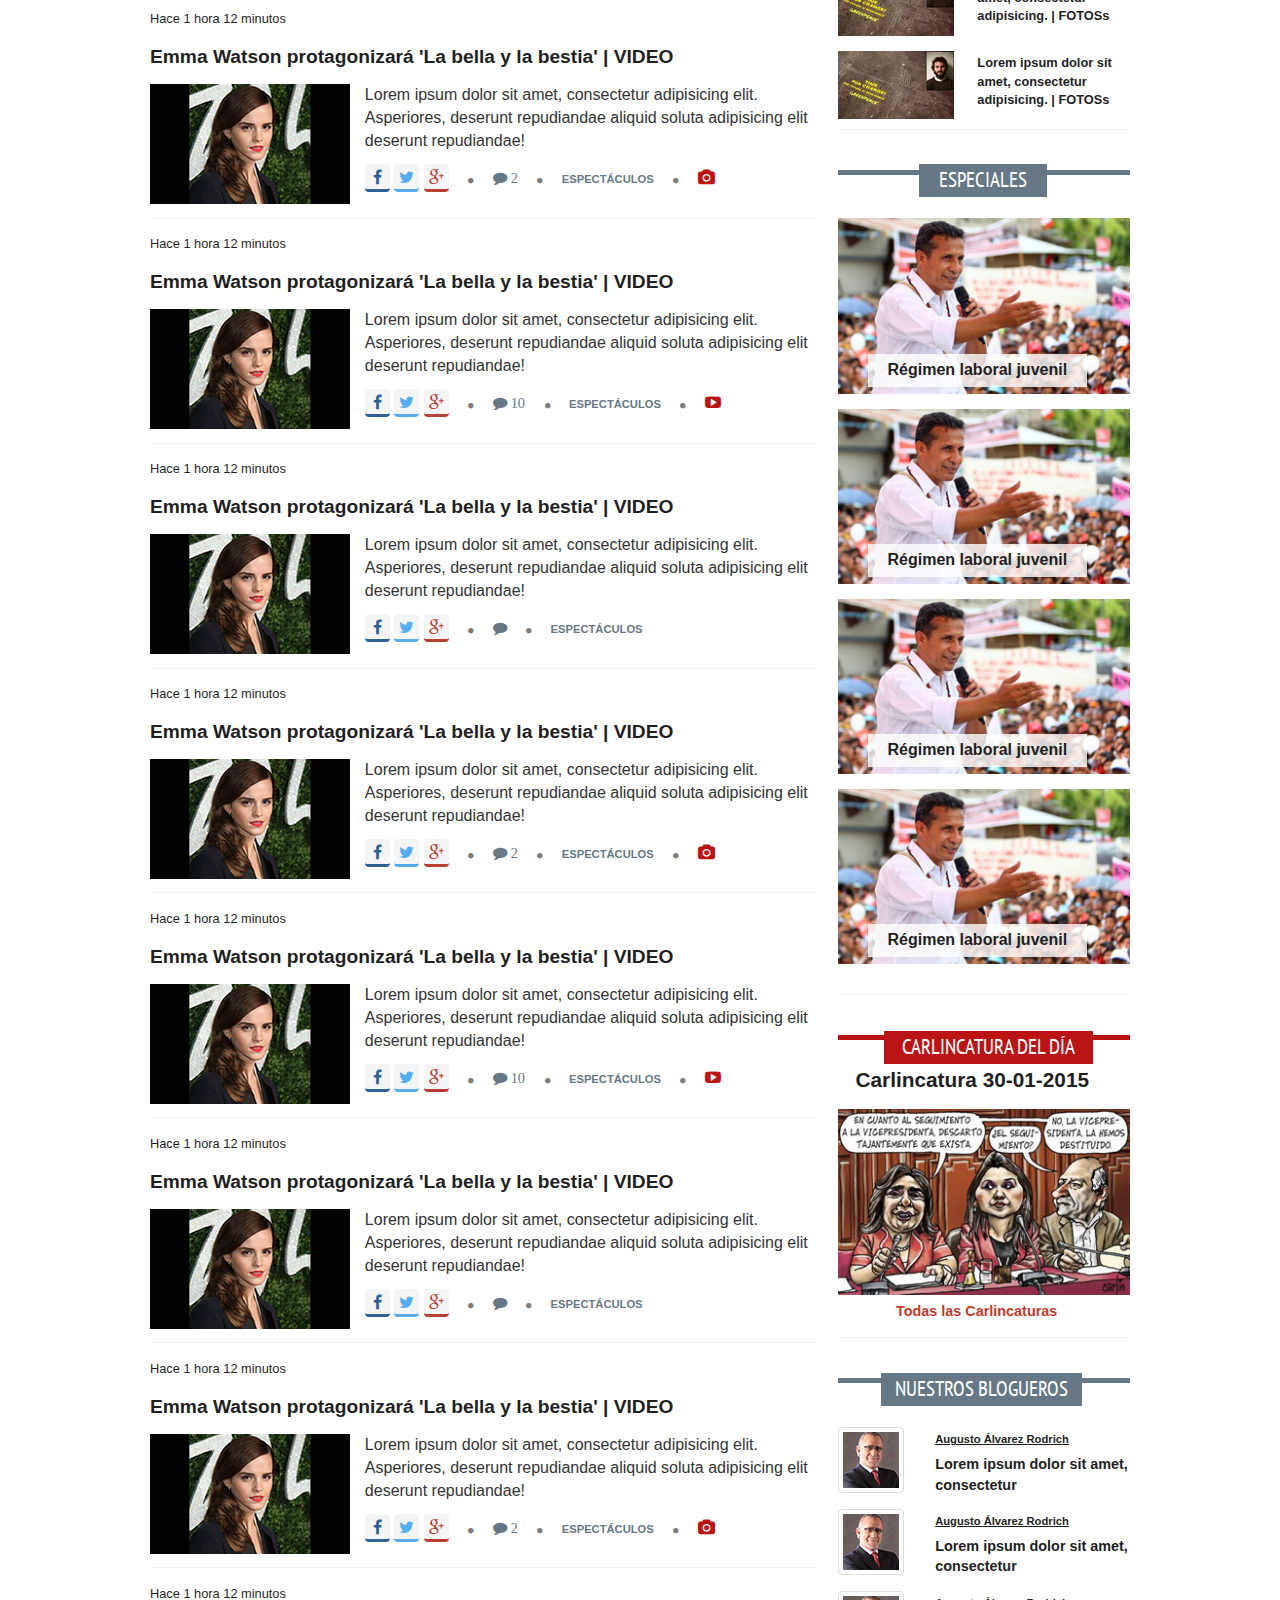
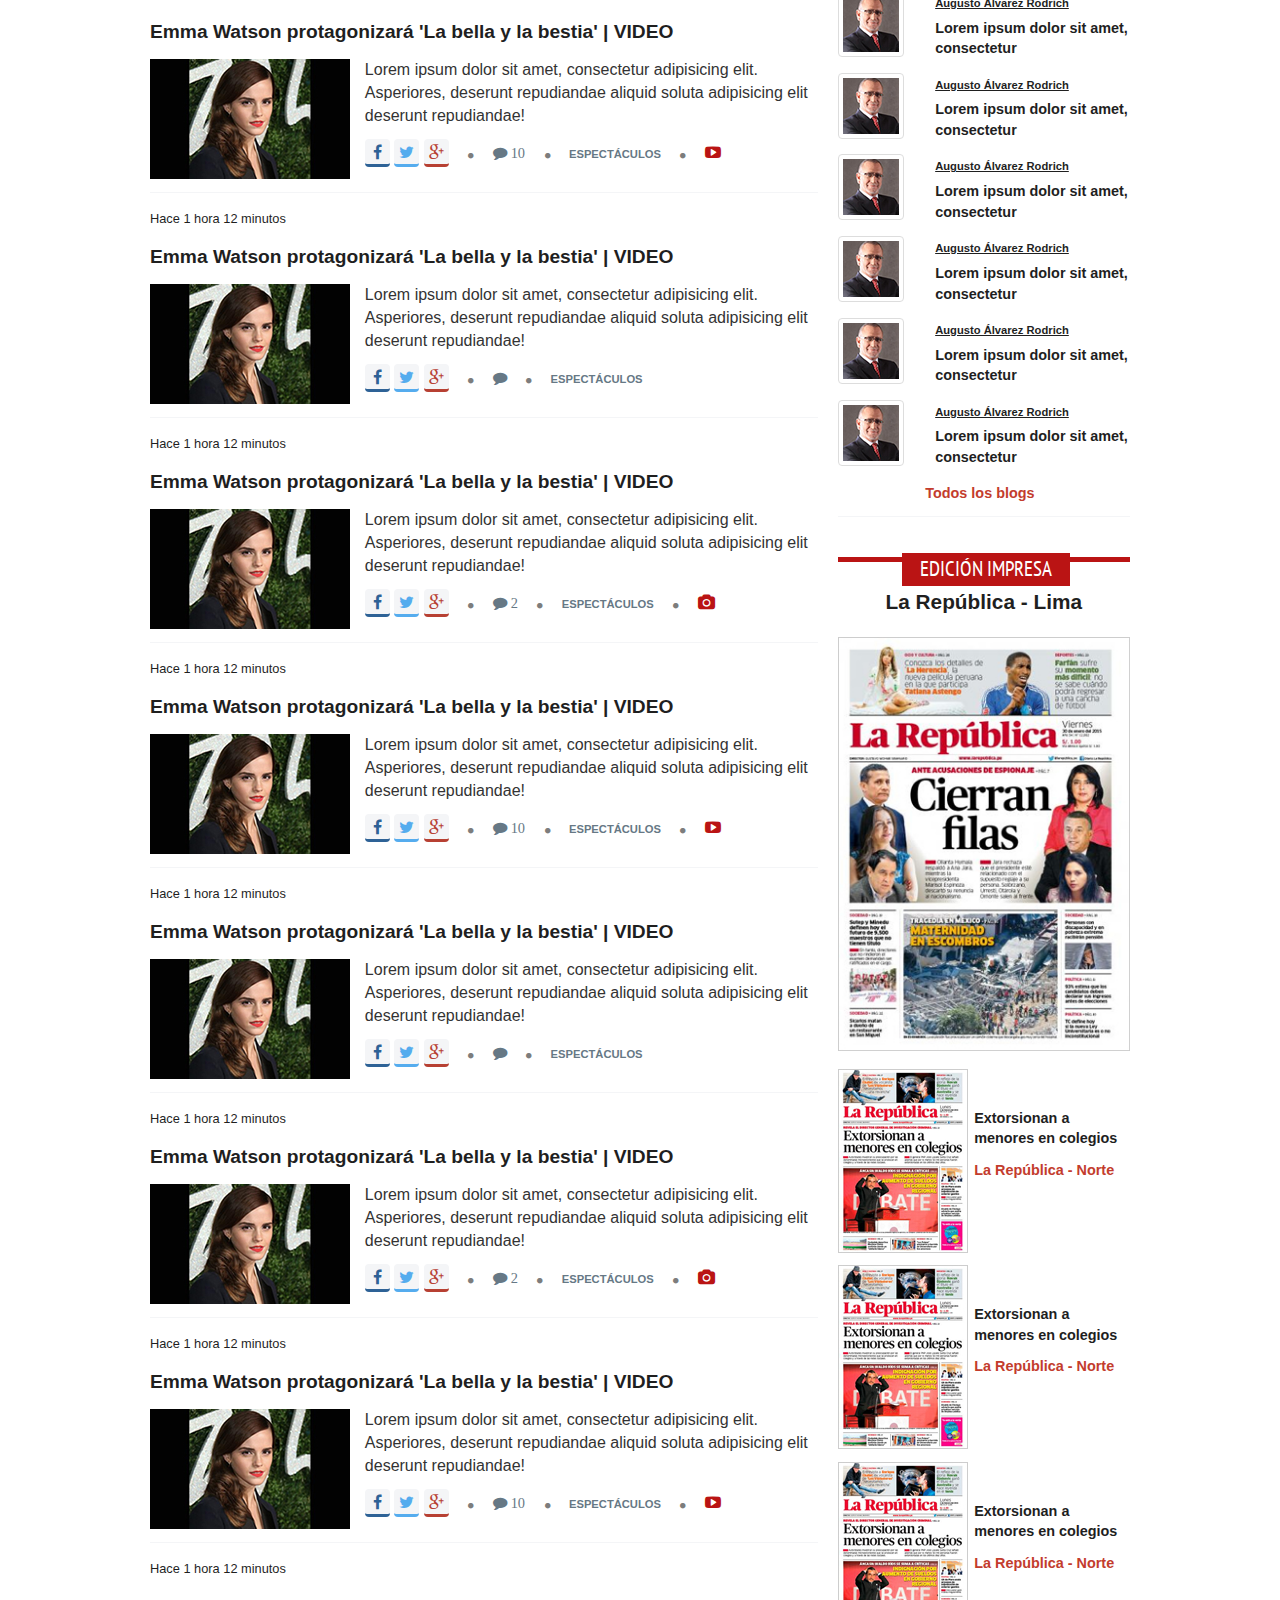
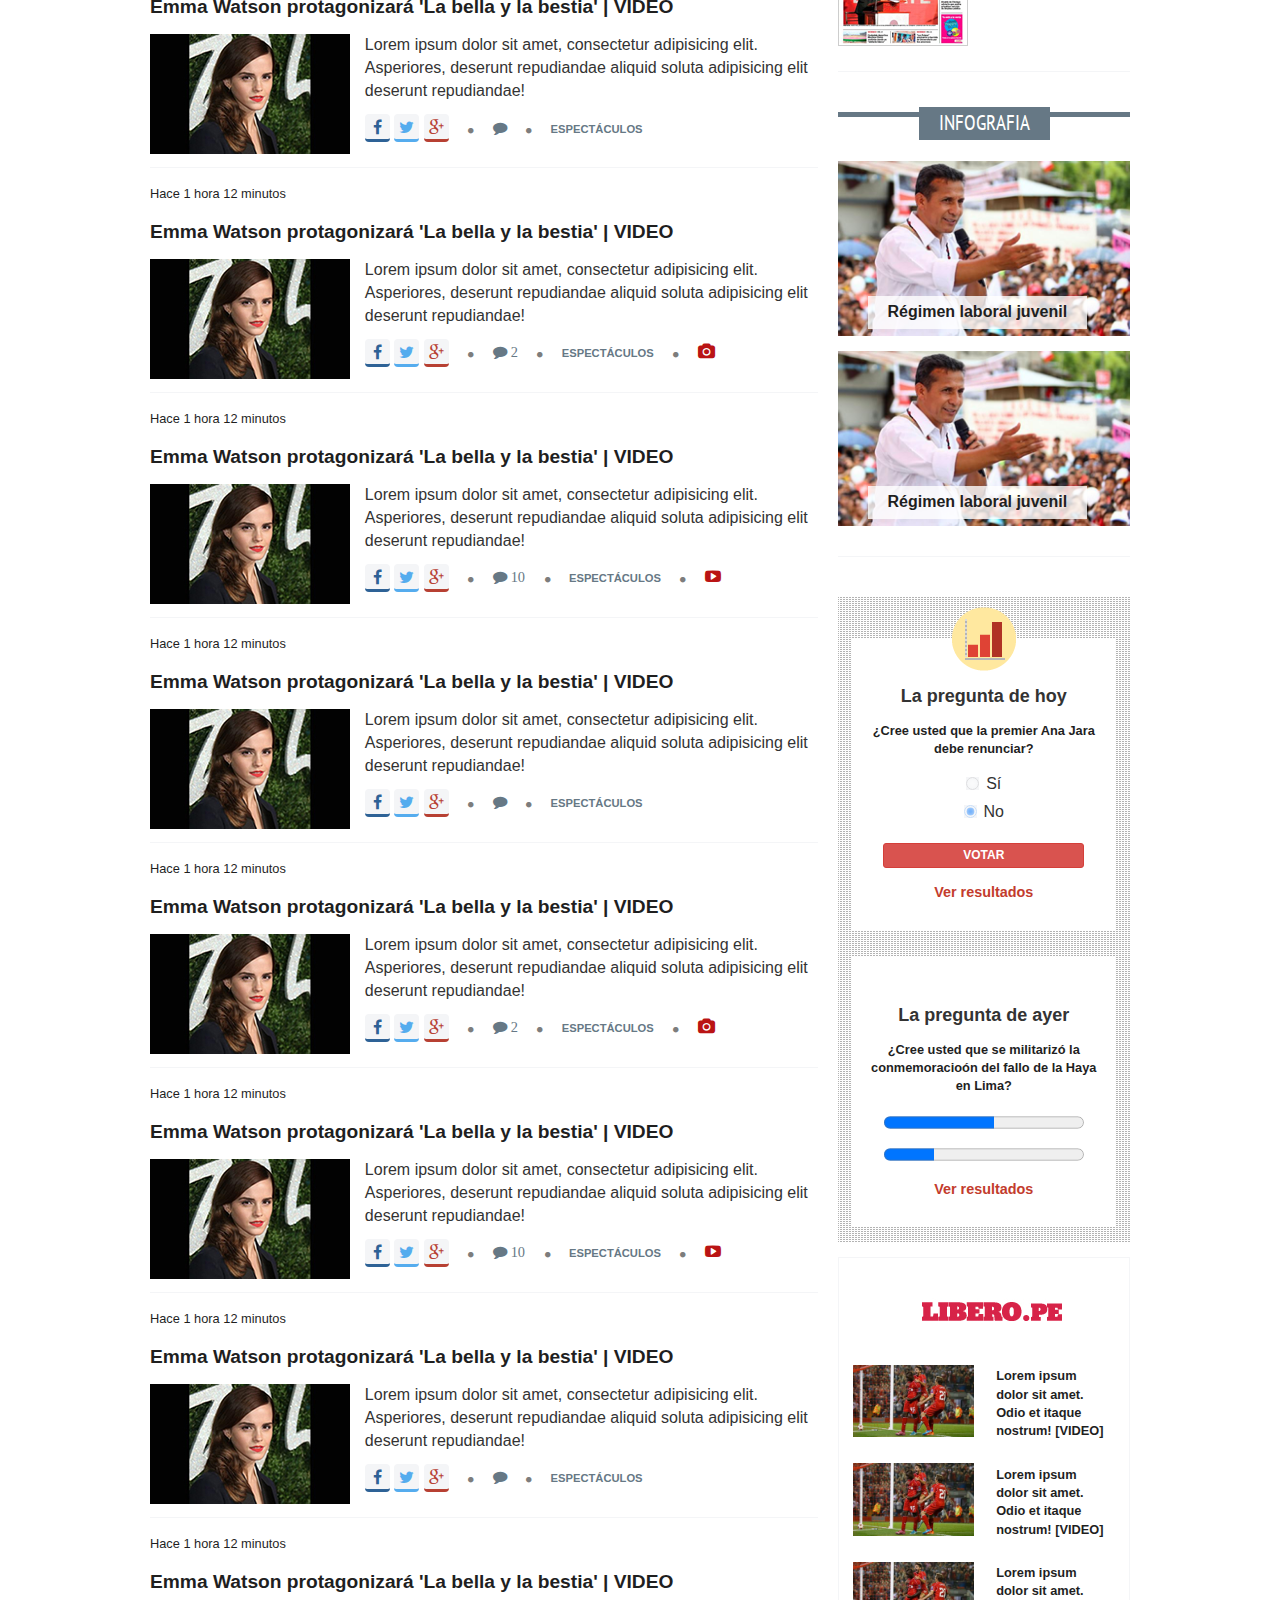
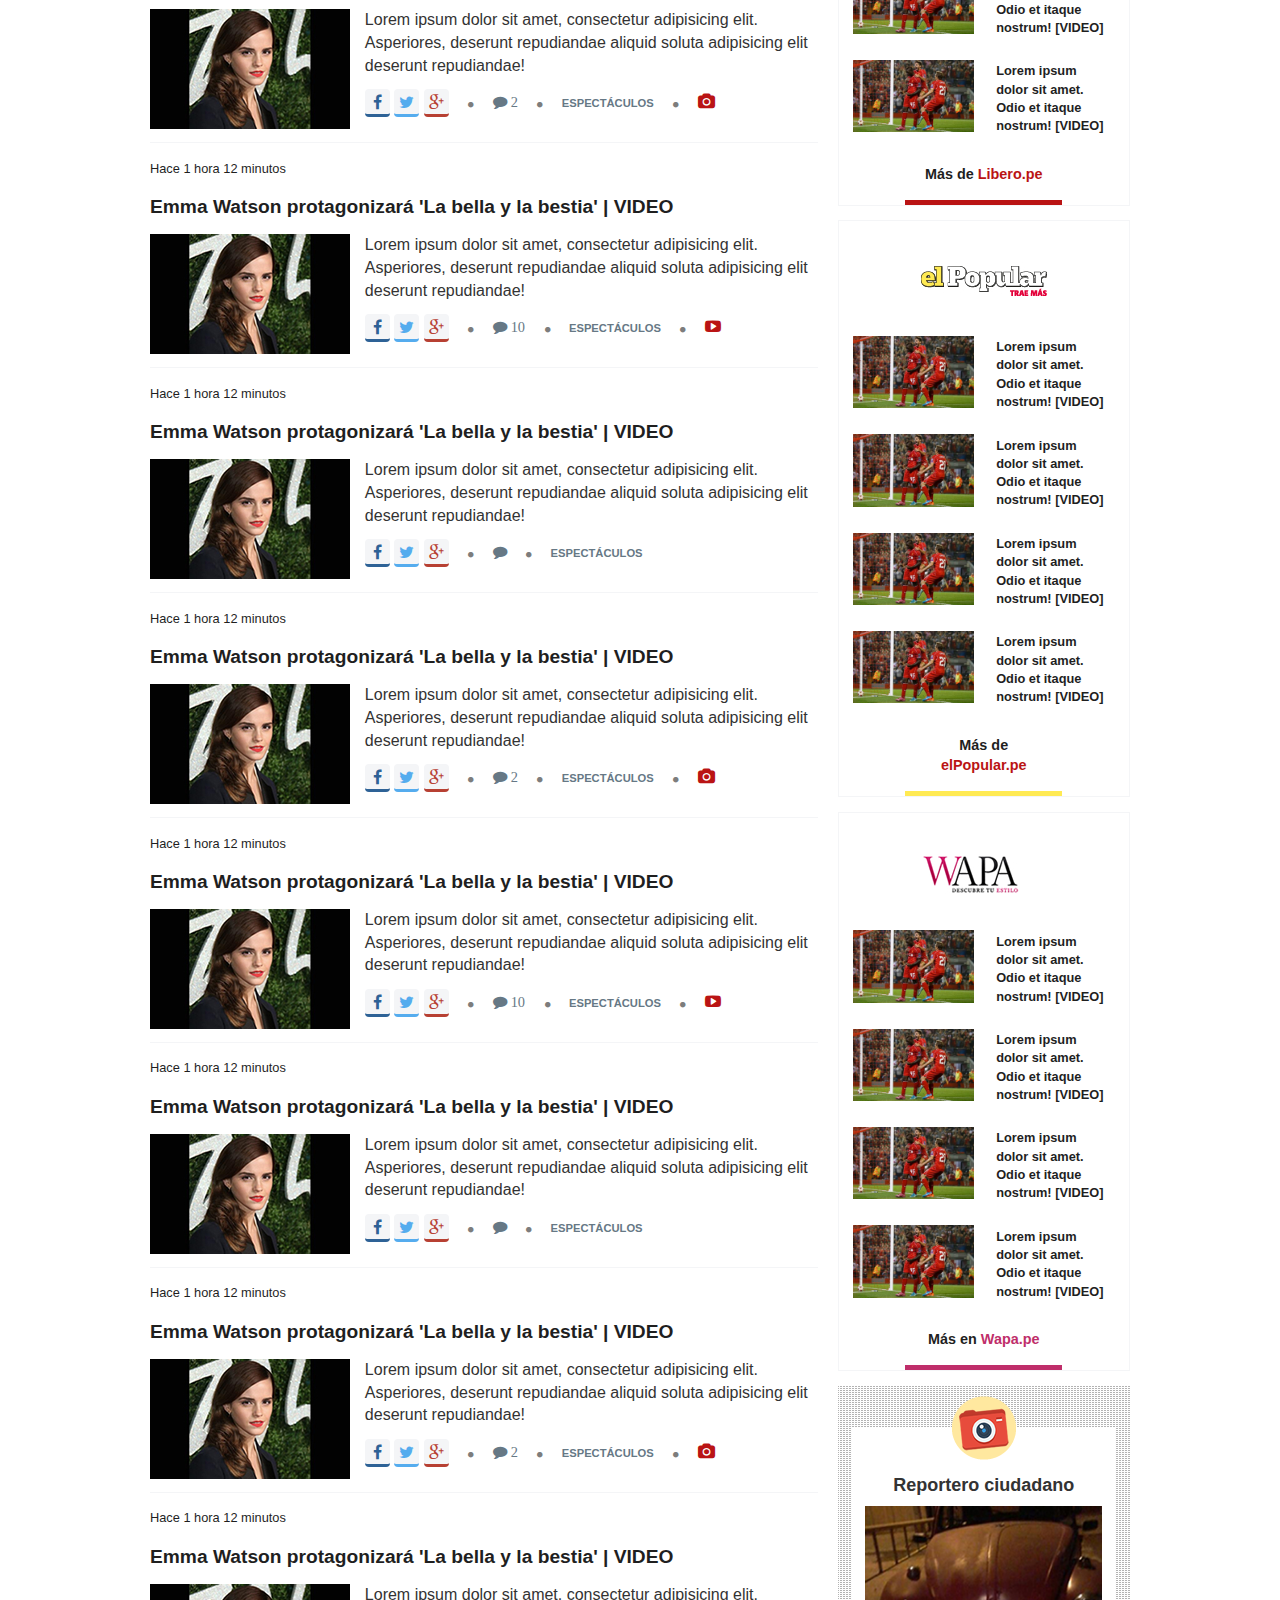
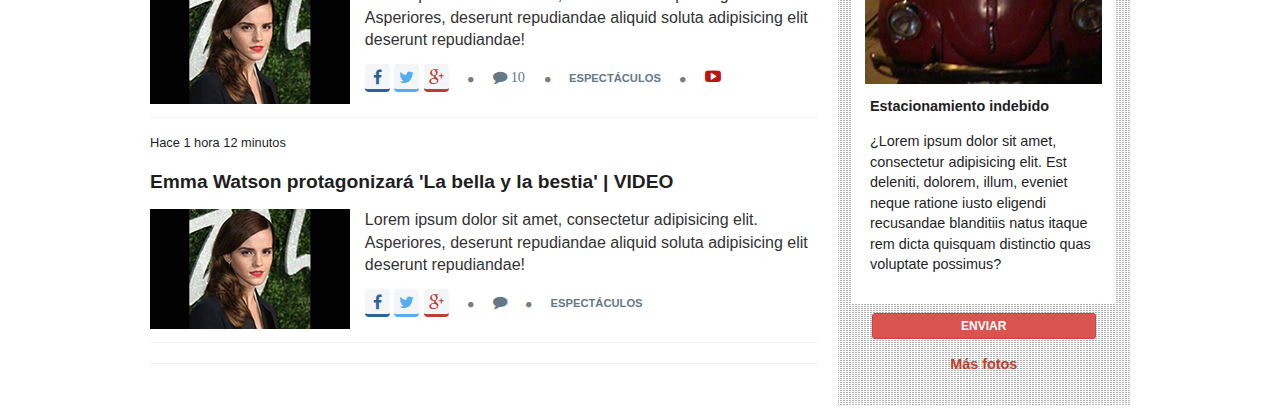
==== commit 363e1049: "Aside de Home terminado y seccion de noticias. Home terminado" ====
--- a/assets/index.html
+++ b/assets/index.html
@@ -347,6 +347,785 @@
 								</div>
 							</div>
 						</div>
+						<div class="cont-ul-noti">
+							<time>Hace 1 hora 12 minutos</time>
+							<h4 class="title-ul-noti"><strong>Emma Watson protagonizará 'La bella y la bestia' &#124; VIDEO</strong></h4>
+							<div class="row">
+								<div class="col-md-5">
+									<img src="image/img_news.jpg">
+								</div>
+								<div class="col-md-11">
+									<p>Lorem ipsum dolor sit amet, consectetur adipisicing elit. Asperiores, deserunt repudiandae aliquid soluta adipisicing elit deserunt repudiandae!</p>
+									<div class="cont-ico">
+										<div class="btn-rrss text-center">
+											<a href="#"><i class="fa fa-facebook fb" aria-hidden="true"></i></a>
+											<a href="#"><i class="fa fa-twitter tw" aria-hidden="true"></i></a>
+											<a href="#"><i class="fa fa-google-plus gl" aria-hidden="true"></i></a>
+										</div>
+										<i class="fa fa-circle" aria-hidden="true"></i>
+										<span class="txt-ico2"><i class="fa fa-comment" aria-hidden="true"> 10</i></span>
+										<i class="fa fa-circle" aria-hidden="true"></i>
+										<span class="txt-ico"><strong>ESPECTÁCULOS</strong></span>
+										<i class="fa fa-circle" aria-hidden="true"></i>
+										<i class="fa fa-youtube-play yt" aria-hidden="true"></i>
+									</div>
+								</div>
+							</div>
+						</div>
+						<div class="cont-ul-noti">
+							<time>Hace 1 hora 12 minutos</time>
+							<h4 class="title-ul-noti"><strong>Emma Watson protagonizará 'La bella y la bestia' &#124; VIDEO</strong></h4>
+							<div class="row">
+								<div class="col-md-5">
+									<img src="image/img_news.jpg">
+								</div>
+								<div class="col-md-11">
+									<p>Lorem ipsum dolor sit amet, consectetur adipisicing elit. Asperiores, deserunt repudiandae aliquid soluta adipisicing elit deserunt repudiandae!</p>
+									<div class="cont-ico">
+										<div class="btn-rrss text-center">
+											<a href="#"><i class="fa fa-facebook fb" aria-hidden="true"></i></a>
+											<a href="#"><i class="fa fa-twitter tw" aria-hidden="true"></i></a>
+											<a href="#"><i class="fa fa-google-plus gl" aria-hidden="true"></i></a>
+										</div>
+										<i class="fa fa-circle" aria-hidden="true"></i>
+										<span class="txt-ico2"><i class="fa fa-comment" aria-hidden="true"></i></span>
+										<i class="fa fa-circle" aria-hidden="true"></i>
+										<span class="txt-ico"><strong>ESPECTÁCULOS</strong></span>
+									</div>
+								</div>
+							</div>
+						</div>
+						<div class="cont-ul-noti">
+							<time>Hace 1 hora 12 minutos</time>
+							<h4 class="title-ul-noti"><strong>Emma Watson protagonizará 'La bella y la bestia' &#124; VIDEO</strong></h4>
+							<div class="row">
+								<div class="col-md-5">
+									<img src="image/img_news.jpg">
+								</div>
+								<div class="col-md-11">
+									<p>Lorem ipsum dolor sit amet, consectetur adipisicing elit. Asperiores, deserunt repudiandae aliquid soluta adipisicing elit deserunt repudiandae!</p>
+									<div class="cont-ico">
+										<div class="btn-rrss text-center">
+											<a href="#"><i class="fa fa-facebook fb" aria-hidden="true"></i></a>
+											<a href="#"><i class="fa fa-twitter tw" aria-hidden="true"></i></a>
+											<a href="#"><i class="fa fa-google-plus gl" aria-hidden="true"></i></a>
+										</div>
+										<i class="fa fa-circle" aria-hidden="true"></i>
+										<span class="txt-ico2"><i class="fa fa-comment" aria-hidden="true"> 2</i></span>
+										<i class="fa fa-circle" aria-hidden="true"></i>
+										<span class="txt-ico"><strong>ESPECTÁCULOS</strong></span>
+										<i class="fa fa-circle" aria-hidden="true"></i>
+										<i class="fa fa-camera cam" aria-hidden="true"></i>
+									</div>
+								</div>
+							</div>
+						</div>
+						<div class="cont-ul-noti">
+							<time>Hace 1 hora 12 minutos</time>
+							<h4 class="title-ul-noti"><strong>Emma Watson protagonizará 'La bella y la bestia' &#124; VIDEO</strong></h4>
+							<div class="row">
+								<div class="col-md-5">
+									<img src="image/img_news.jpg">
+								</div>
+								<div class="col-md-11">
+									<p>Lorem ipsum dolor sit amet, consectetur adipisicing elit. Asperiores, deserunt repudiandae aliquid soluta adipisicing elit deserunt repudiandae!</p>
+									<div class="cont-ico">
+										<div class="btn-rrss text-center">
+											<a href="#"><i class="fa fa-facebook fb" aria-hidden="true"></i></a>
+											<a href="#"><i class="fa fa-twitter tw" aria-hidden="true"></i></a>
+											<a href="#"><i class="fa fa-google-plus gl" aria-hidden="true"></i></a>
+										</div>
+										<i class="fa fa-circle" aria-hidden="true"></i>
+										<span class="txt-ico2"><i class="fa fa-comment" aria-hidden="true"> 10</i></span>
+										<i class="fa fa-circle" aria-hidden="true"></i>
+										<span class="txt-ico"><strong>ESPECTÁCULOS</strong></span>
+										<i class="fa fa-circle" aria-hidden="true"></i>
+										<i class="fa fa-youtube-play yt" aria-hidden="true"></i>
+									</div>
+								</div>
+							</div>
+						</div>
+						<div class="cont-ul-noti">
+							<time>Hace 1 hora 12 minutos</time>
+							<h4 class="title-ul-noti"><strong>Emma Watson protagonizará 'La bella y la bestia' &#124; VIDEO</strong></h4>
+							<div class="row">
+								<div class="col-md-5">
+									<img src="image/img_news.jpg">
+								</div>
+								<div class="col-md-11">
+									<p>Lorem ipsum dolor sit amet, consectetur adipisicing elit. Asperiores, deserunt repudiandae aliquid soluta adipisicing elit deserunt repudiandae!</p>
+									<div class="cont-ico">
+										<div class="btn-rrss text-center">
+											<a href="#"><i class="fa fa-facebook fb" aria-hidden="true"></i></a>
+											<a href="#"><i class="fa fa-twitter tw" aria-hidden="true"></i></a>
+											<a href="#"><i class="fa fa-google-plus gl" aria-hidden="true"></i></a>
+										</div>
+										<i class="fa fa-circle" aria-hidden="true"></i>
+										<span class="txt-ico2"><i class="fa fa-comment" aria-hidden="true"></i></span>
+										<i class="fa fa-circle" aria-hidden="true"></i>
+										<span class="txt-ico"><strong>ESPECTÁCULOS</strong></span>
+									</div>
+								</div>
+							</div>
+						</div>
+						<div class="cont-ul-noti">
+							<time>Hace 1 hora 12 minutos</time>
+							<h4 class="title-ul-noti"><strong>Emma Watson protagonizará 'La bella y la bestia' &#124; VIDEO</strong></h4>
+							<div class="row">
+								<div class="col-md-5">
+									<img src="image/img_news.jpg">
+								</div>
+								<div class="col-md-11">
+									<p>Lorem ipsum dolor sit amet, consectetur adipisicing elit. Asperiores, deserunt repudiandae aliquid soluta adipisicing elit deserunt repudiandae!</p>
+									<div class="cont-ico">
+										<div class="btn-rrss text-center">
+											<a href="#"><i class="fa fa-facebook fb" aria-hidden="true"></i></a>
+											<a href="#"><i class="fa fa-twitter tw" aria-hidden="true"></i></a>
+											<a href="#"><i class="fa fa-google-plus gl" aria-hidden="true"></i></a>
+										</div>
+										<i class="fa fa-circle" aria-hidden="true"></i>
+										<span class="txt-ico2"><i class="fa fa-comment" aria-hidden="true"> 2</i></span>
+										<i class="fa fa-circle" aria-hidden="true"></i>
+										<span class="txt-ico"><strong>ESPECTÁCULOS</strong></span>
+										<i class="fa fa-circle" aria-hidden="true"></i>
+										<i class="fa fa-camera cam" aria-hidden="true"></i>
+									</div>
+								</div>
+							</div>
+						</div>
+						<div class="cont-ul-noti">
+							<time>Hace 1 hora 12 minutos</time>
+							<h4 class="title-ul-noti"><strong>Emma Watson protagonizará 'La bella y la bestia' &#124; VIDEO</strong></h4>
+							<div class="row">
+								<div class="col-md-5">
+									<img src="image/img_news.jpg">
+								</div>
+								<div class="col-md-11">
+									<p>Lorem ipsum dolor sit amet, consectetur adipisicing elit. Asperiores, deserunt repudiandae aliquid soluta adipisicing elit deserunt repudiandae!</p>
+									<div class="cont-ico">
+										<div class="btn-rrss text-center">
+											<a href="#"><i class="fa fa-facebook fb" aria-hidden="true"></i></a>
+											<a href="#"><i class="fa fa-twitter tw" aria-hidden="true"></i></a>
+											<a href="#"><i class="fa fa-google-plus gl" aria-hidden="true"></i></a>
+										</div>
+										<i class="fa fa-circle" aria-hidden="true"></i>
+										<span class="txt-ico2"><i class="fa fa-comment" aria-hidden="true"> 10</i></span>
+										<i class="fa fa-circle" aria-hidden="true"></i>
+										<span class="txt-ico"><strong>ESPECTÁCULOS</strong></span>
+										<i class="fa fa-circle" aria-hidden="true"></i>
+										<i class="fa fa-youtube-play yt" aria-hidden="true"></i>
+									</div>
+								</div>
+							</div>
+						</div>
+						<div class="cont-ul-noti">
+							<time>Hace 1 hora 12 minutos</time>
+							<h4 class="title-ul-noti"><strong>Emma Watson protagonizará 'La bella y la bestia' &#124; VIDEO</strong></h4>
+							<div class="row">
+								<div class="col-md-5">
+									<img src="image/img_news.jpg">
+								</div>
+								<div class="col-md-11">
+									<p>Lorem ipsum dolor sit amet, consectetur adipisicing elit. Asperiores, deserunt repudiandae aliquid soluta adipisicing elit deserunt repudiandae!</p>
+									<div class="cont-ico">
+										<div class="btn-rrss text-center">
+											<a href="#"><i class="fa fa-facebook fb" aria-hidden="true"></i></a>
+											<a href="#"><i class="fa fa-twitter tw" aria-hidden="true"></i></a>
+											<a href="#"><i class="fa fa-google-plus gl" aria-hidden="true"></i></a>
+										</div>
+										<i class="fa fa-circle" aria-hidden="true"></i>
+										<span class="txt-ico2"><i class="fa fa-comment" aria-hidden="true"></i></span>
+										<i class="fa fa-circle" aria-hidden="true"></i>
+										<span class="txt-ico"><strong>ESPECTÁCULOS</strong></span>
+									</div>
+								</div>
+							</div>
+						</div>
+						<div class="cont-ul-noti">
+							<time>Hace 1 hora 12 minutos</time>
+							<h4 class="title-ul-noti"><strong>Emma Watson protagonizará 'La bella y la bestia' &#124; VIDEO</strong></h4>
+							<div class="row">
+								<div class="col-md-5">
+									<img src="image/img_news.jpg">
+								</div>
+								<div class="col-md-11">
+									<p>Lorem ipsum dolor sit amet, consectetur adipisicing elit. Asperiores, deserunt repudiandae aliquid soluta adipisicing elit deserunt repudiandae!</p>
+									<div class="cont-ico">
+										<div class="btn-rrss text-center">
+											<a href="#"><i class="fa fa-facebook fb" aria-hidden="true"></i></a>
+											<a href="#"><i class="fa fa-twitter tw" aria-hidden="true"></i></a>
+											<a href="#"><i class="fa fa-google-plus gl" aria-hidden="true"></i></a>
+										</div>
+										<i class="fa fa-circle" aria-hidden="true"></i>
+										<span class="txt-ico2"><i class="fa fa-comment" aria-hidden="true"> 2</i></span>
+										<i class="fa fa-circle" aria-hidden="true"></i>
+										<span class="txt-ico"><strong>ESPECTÁCULOS</strong></span>
+										<i class="fa fa-circle" aria-hidden="true"></i>
+										<i class="fa fa-camera cam" aria-hidden="true"></i>
+									</div>
+								</div>
+							</div>
+						</div>
+						<div class="cont-ul-noti">
+							<time>Hace 1 hora 12 minutos</time>
+							<h4 class="title-ul-noti"><strong>Emma Watson protagonizará 'La bella y la bestia' &#124; VIDEO</strong></h4>
+							<div class="row">
+								<div class="col-md-5">
+									<img src="image/img_news.jpg">
+								</div>
+								<div class="col-md-11">
+									<p>Lorem ipsum dolor sit amet, consectetur adipisicing elit. Asperiores, deserunt repudiandae aliquid soluta adipisicing elit deserunt repudiandae!</p>
+									<div class="cont-ico">
+										<div class="btn-rrss text-center">
+											<a href="#"><i class="fa fa-facebook fb" aria-hidden="true"></i></a>
+											<a href="#"><i class="fa fa-twitter tw" aria-hidden="true"></i></a>
+											<a href="#"><i class="fa fa-google-plus gl" aria-hidden="true"></i></a>
+										</div>
+										<i class="fa fa-circle" aria-hidden="true"></i>
+										<span class="txt-ico2"><i class="fa fa-comment" aria-hidden="true"> 10</i></span>
+										<i class="fa fa-circle" aria-hidden="true"></i>
+										<span class="txt-ico"><strong>ESPECTÁCULOS</strong></span>
+										<i class="fa fa-circle" aria-hidden="true"></i>
+										<i class="fa fa-youtube-play yt" aria-hidden="true"></i>
+									</div>
+								</div>
+							</div>
+						</div>
+						<div class="cont-ul-noti">
+							<time>Hace 1 hora 12 minutos</time>
+							<h4 class="title-ul-noti"><strong>Emma Watson protagonizará 'La bella y la bestia' &#124; VIDEO</strong></h4>
+							<div class="row">
+								<div class="col-md-5">
+									<img src="image/img_news.jpg">
+								</div>
+								<div class="col-md-11">
+									<p>Lorem ipsum dolor sit amet, consectetur adipisicing elit. Asperiores, deserunt repudiandae aliquid soluta adipisicing elit deserunt repudiandae!</p>
+									<div class="cont-ico">
+										<div class="btn-rrss text-center">
+											<a href="#"><i class="fa fa-facebook fb" aria-hidden="true"></i></a>
+											<a href="#"><i class="fa fa-twitter tw" aria-hidden="true"></i></a>
+											<a href="#"><i class="fa fa-google-plus gl" aria-hidden="true"></i></a>
+										</div>
+										<i class="fa fa-circle" aria-hidden="true"></i>
+										<span class="txt-ico2"><i class="fa fa-comment" aria-hidden="true"></i></span>
+										<i class="fa fa-circle" aria-hidden="true"></i>
+										<span class="txt-ico"><strong>ESPECTÁCULOS</strong></span>
+									</div>
+								</div>
+							</div>
+						</div>
+						<div class="cont-ul-noti">
+							<time>Hace 1 hora 12 minutos</time>
+							<h4 class="title-ul-noti"><strong>Emma Watson protagonizará 'La bella y la bestia' &#124; VIDEO</strong></h4>
+							<div class="row">
+								<div class="col-md-5">
+									<img src="image/img_news.jpg">
+								</div>
+								<div class="col-md-11">
+									<p>Lorem ipsum dolor sit amet, consectetur adipisicing elit. Asperiores, deserunt repudiandae aliquid soluta adipisicing elit deserunt repudiandae!</p>
+									<div class="cont-ico">
+										<div class="btn-rrss text-center">
+											<a href="#"><i class="fa fa-facebook fb" aria-hidden="true"></i></a>
+											<a href="#"><i class="fa fa-twitter tw" aria-hidden="true"></i></a>
+											<a href="#"><i class="fa fa-google-plus gl" aria-hidden="true"></i></a>
+										</div>
+										<i class="fa fa-circle" aria-hidden="true"></i>
+										<span class="txt-ico2"><i class="fa fa-comment" aria-hidden="true"> 2</i></span>
+										<i class="fa fa-circle" aria-hidden="true"></i>
+										<span class="txt-ico"><strong>ESPECTÁCULOS</strong></span>
+										<i class="fa fa-circle" aria-hidden="true"></i>
+										<i class="fa fa-camera cam" aria-hidden="true"></i>
+									</div>
+								</div>
+							</div>
+						</div>
+						<div class="cont-ul-noti">
+							<time>Hace 1 hora 12 minutos</time>
+							<h4 class="title-ul-noti"><strong>Emma Watson protagonizará 'La bella y la bestia' &#124; VIDEO</strong></h4>
+							<div class="row">
+								<div class="col-md-5">
+									<img src="image/img_news.jpg">
+								</div>
+								<div class="col-md-11">
+									<p>Lorem ipsum dolor sit amet, consectetur adipisicing elit. Asperiores, deserunt repudiandae aliquid soluta adipisicing elit deserunt repudiandae!</p>
+									<div class="cont-ico">
+										<div class="btn-rrss text-center">
+											<a href="#"><i class="fa fa-facebook fb" aria-hidden="true"></i></a>
+											<a href="#"><i class="fa fa-twitter tw" aria-hidden="true"></i></a>
+											<a href="#"><i class="fa fa-google-plus gl" aria-hidden="true"></i></a>
+										</div>
+										<i class="fa fa-circle" aria-hidden="true"></i>
+										<span class="txt-ico2"><i class="fa fa-comment" aria-hidden="true"> 10</i></span>
+										<i class="fa fa-circle" aria-hidden="true"></i>
+										<span class="txt-ico"><strong>ESPECTÁCULOS</strong></span>
+										<i class="fa fa-circle" aria-hidden="true"></i>
+										<i class="fa fa-youtube-play yt" aria-hidden="true"></i>
+									</div>
+								</div>
+							</div>
+						</div>
+						<div class="cont-ul-noti">
+							<time>Hace 1 hora 12 minutos</time>
+							<h4 class="title-ul-noti"><strong>Emma Watson protagonizará 'La bella y la bestia' &#124; VIDEO</strong></h4>
+							<div class="row">
+								<div class="col-md-5">
+									<img src="image/img_news.jpg">
+								</div>
+								<div class="col-md-11">
+									<p>Lorem ipsum dolor sit amet, consectetur adipisicing elit. Asperiores, deserunt repudiandae aliquid soluta adipisicing elit deserunt repudiandae!</p>
+									<div class="cont-ico">
+										<div class="btn-rrss text-center">
+											<a href="#"><i class="fa fa-facebook fb" aria-hidden="true"></i></a>
+											<a href="#"><i class="fa fa-twitter tw" aria-hidden="true"></i></a>
+											<a href="#"><i class="fa fa-google-plus gl" aria-hidden="true"></i></a>
+										</div>
+										<i class="fa fa-circle" aria-hidden="true"></i>
+										<span class="txt-ico2"><i class="fa fa-comment" aria-hidden="true"></i></span>
+										<i class="fa fa-circle" aria-hidden="true"></i>
+										<span class="txt-ico"><strong>ESPECTÁCULOS</strong></span>
+									</div>
+								</div>
+							</div>
+						</div>
+						<div class="cont-ul-noti">
+							<time>Hace 1 hora 12 minutos</time>
+							<h4 class="title-ul-noti"><strong>Emma Watson protagonizará 'La bella y la bestia' &#124; VIDEO</strong></h4>
+							<div class="row">
+								<div class="col-md-5">
+									<img src="image/img_news.jpg">
+								</div>
+								<div class="col-md-11">
+									<p>Lorem ipsum dolor sit amet, consectetur adipisicing elit. Asperiores, deserunt repudiandae aliquid soluta adipisicing elit deserunt repudiandae!</p>
+									<div class="cont-ico">
+										<div class="btn-rrss text-center">
+											<a href="#"><i class="fa fa-facebook fb" aria-hidden="true"></i></a>
+											<a href="#"><i class="fa fa-twitter tw" aria-hidden="true"></i></a>
+											<a href="#"><i class="fa fa-google-plus gl" aria-hidden="true"></i></a>
+										</div>
+										<i class="fa fa-circle" aria-hidden="true"></i>
+										<span class="txt-ico2"><i class="fa fa-comment" aria-hidden="true"> 2</i></span>
+										<i class="fa fa-circle" aria-hidden="true"></i>
+										<span class="txt-ico"><strong>ESPECTÁCULOS</strong></span>
+										<i class="fa fa-circle" aria-hidden="true"></i>
+										<i class="fa fa-camera cam" aria-hidden="true"></i>
+									</div>
+								</div>
+							</div>
+						</div>
+						<div class="cont-ul-noti">
+							<time>Hace 1 hora 12 minutos</time>
+							<h4 class="title-ul-noti"><strong>Emma Watson protagonizará 'La bella y la bestia' &#124; VIDEO</strong></h4>
+							<div class="row">
+								<div class="col-md-5">
+									<img src="image/img_news.jpg">
+								</div>
+								<div class="col-md-11">
+									<p>Lorem ipsum dolor sit amet, consectetur adipisicing elit. Asperiores, deserunt repudiandae aliquid soluta adipisicing elit deserunt repudiandae!</p>
+									<div class="cont-ico">
+										<div class="btn-rrss text-center">
+											<a href="#"><i class="fa fa-facebook fb" aria-hidden="true"></i></a>
+											<a href="#"><i class="fa fa-twitter tw" aria-hidden="true"></i></a>
+											<a href="#"><i class="fa fa-google-plus gl" aria-hidden="true"></i></a>
+										</div>
+										<i class="fa fa-circle" aria-hidden="true"></i>
+										<span class="txt-ico2"><i class="fa fa-comment" aria-hidden="true"> 10</i></span>
+										<i class="fa fa-circle" aria-hidden="true"></i>
+										<span class="txt-ico"><strong>ESPECTÁCULOS</strong></span>
+										<i class="fa fa-circle" aria-hidden="true"></i>
+										<i class="fa fa-youtube-play yt" aria-hidden="true"></i>
+									</div>
+								</div>
+							</div>
+						</div>
+						<div class="cont-ul-noti">
+							<time>Hace 1 hora 12 minutos</time>
+							<h4 class="title-ul-noti"><strong>Emma Watson protagonizará 'La bella y la bestia' &#124; VIDEO</strong></h4>
+							<div class="row">
+								<div class="col-md-5">
+									<img src="image/img_news.jpg">
+								</div>
+								<div class="col-md-11">
+									<p>Lorem ipsum dolor sit amet, consectetur adipisicing elit. Asperiores, deserunt repudiandae aliquid soluta adipisicing elit deserunt repudiandae!</p>
+									<div class="cont-ico">
+										<div class="btn-rrss text-center">
+											<a href="#"><i class="fa fa-facebook fb" aria-hidden="true"></i></a>
+											<a href="#"><i class="fa fa-twitter tw" aria-hidden="true"></i></a>
+											<a href="#"><i class="fa fa-google-plus gl" aria-hidden="true"></i></a>
+										</div>
+										<i class="fa fa-circle" aria-hidden="true"></i>
+										<span class="txt-ico2"><i class="fa fa-comment" aria-hidden="true"></i></span>
+										<i class="fa fa-circle" aria-hidden="true"></i>
+										<span class="txt-ico"><strong>ESPECTÁCULOS</strong></span>
+									</div>
+								</div>
+							</div>
+						</div>
+						<div class="cont-ul-noti">
+							<time>Hace 1 hora 12 minutos</time>
+							<h4 class="title-ul-noti"><strong>Emma Watson protagonizará 'La bella y la bestia' &#124; VIDEO</strong></h4>
+							<div class="row">
+								<div class="col-md-5">
+									<img src="image/img_news.jpg">
+								</div>
+								<div class="col-md-11">
+									<p>Lorem ipsum dolor sit amet, consectetur adipisicing elit. Asperiores, deserunt repudiandae aliquid soluta adipisicing elit deserunt repudiandae!</p>
+									<div class="cont-ico">
+										<div class="btn-rrss text-center">
+											<a href="#"><i class="fa fa-facebook fb" aria-hidden="true"></i></a>
+											<a href="#"><i class="fa fa-twitter tw" aria-hidden="true"></i></a>
+											<a href="#"><i class="fa fa-google-plus gl" aria-hidden="true"></i></a>
+										</div>
+										<i class="fa fa-circle" aria-hidden="true"></i>
+										<span class="txt-ico2"><i class="fa fa-comment" aria-hidden="true"> 2</i></span>
+										<i class="fa fa-circle" aria-hidden="true"></i>
+										<span class="txt-ico"><strong>ESPECTÁCULOS</strong></span>
+										<i class="fa fa-circle" aria-hidden="true"></i>
+										<i class="fa fa-camera cam" aria-hidden="true"></i>
+									</div>
+								</div>
+							</div>
+						</div>
+						<div class="cont-ul-noti">
+							<time>Hace 1 hora 12 minutos</time>
+							<h4 class="title-ul-noti"><strong>Emma Watson protagonizará 'La bella y la bestia' &#124; VIDEO</strong></h4>
+							<div class="row">
+								<div class="col-md-5">
+									<img src="image/img_news.jpg">
+								</div>
+								<div class="col-md-11">
+									<p>Lorem ipsum dolor sit amet, consectetur adipisicing elit. Asperiores, deserunt repudiandae aliquid soluta adipisicing elit deserunt repudiandae!</p>
+									<div class="cont-ico">
+										<div class="btn-rrss text-center">
+											<a href="#"><i class="fa fa-facebook fb" aria-hidden="true"></i></a>
+											<a href="#"><i class="fa fa-twitter tw" aria-hidden="true"></i></a>
+											<a href="#"><i class="fa fa-google-plus gl" aria-hidden="true"></i></a>
+										</div>
+										<i class="fa fa-circle" aria-hidden="true"></i>
+										<span class="txt-ico2"><i class="fa fa-comment" aria-hidden="true"> 10</i></span>
+										<i class="fa fa-circle" aria-hidden="true"></i>
+										<span class="txt-ico"><strong>ESPECTÁCULOS</strong></span>
+										<i class="fa fa-circle" aria-hidden="true"></i>
+										<i class="fa fa-youtube-play yt" aria-hidden="true"></i>
+									</div>
+								</div>
+							</div>
+						</div>
+						<div class="cont-ul-noti">
+							<time>Hace 1 hora 12 minutos</time>
+							<h4 class="title-ul-noti"><strong>Emma Watson protagonizará 'La bella y la bestia' &#124; VIDEO</strong></h4>
+							<div class="row">
+								<div class="col-md-5">
+									<img src="image/img_news.jpg">
+								</div>
+								<div class="col-md-11">
+									<p>Lorem ipsum dolor sit amet, consectetur adipisicing elit. Asperiores, deserunt repudiandae aliquid soluta adipisicing elit deserunt repudiandae!</p>
+									<div class="cont-ico">
+										<div class="btn-rrss text-center">
+											<a href="#"><i class="fa fa-facebook fb" aria-hidden="true"></i></a>
+											<a href="#"><i class="fa fa-twitter tw" aria-hidden="true"></i></a>
+											<a href="#"><i class="fa fa-google-plus gl" aria-hidden="true"></i></a>
+										</div>
+										<i class="fa fa-circle" aria-hidden="true"></i>
+										<span class="txt-ico2"><i class="fa fa-comment" aria-hidden="true"></i></span>
+										<i class="fa fa-circle" aria-hidden="true"></i>
+										<span class="txt-ico"><strong>ESPECTÁCULOS</strong></span>
+									</div>
+								</div>
+							</div>
+						</div>
+						<div class="cont-ul-noti">
+							<time>Hace 1 hora 12 minutos</time>
+							<h4 class="title-ul-noti"><strong>Emma Watson protagonizará 'La bella y la bestia' &#124; VIDEO</strong></h4>
+							<div class="row">
+								<div class="col-md-5">
+									<img src="image/img_news.jpg">
+								</div>
+								<div class="col-md-11">
+									<p>Lorem ipsum dolor sit amet, consectetur adipisicing elit. Asperiores, deserunt repudiandae aliquid soluta adipisicing elit deserunt repudiandae!</p>
+									<div class="cont-ico">
+										<div class="btn-rrss text-center">
+											<a href="#"><i class="fa fa-facebook fb" aria-hidden="true"></i></a>
+											<a href="#"><i class="fa fa-twitter tw" aria-hidden="true"></i></a>
+											<a href="#"><i class="fa fa-google-plus gl" aria-hidden="true"></i></a>
+										</div>
+										<i class="fa fa-circle" aria-hidden="true"></i>
+										<span class="txt-ico2"><i class="fa fa-comment" aria-hidden="true"> 2</i></span>
+										<i class="fa fa-circle" aria-hidden="true"></i>
+										<span class="txt-ico"><strong>ESPECTÁCULOS</strong></span>
+										<i class="fa fa-circle" aria-hidden="true"></i>
+										<i class="fa fa-camera cam" aria-hidden="true"></i>
+									</div>
+								</div>
+							</div>
+						</div>
+						<div class="cont-ul-noti">
+							<time>Hace 1 hora 12 minutos</time>
+							<h4 class="title-ul-noti"><strong>Emma Watson protagonizará 'La bella y la bestia' &#124; VIDEO</strong></h4>
+							<div class="row">
+								<div class="col-md-5">
+									<img src="image/img_news.jpg">
+								</div>
+								<div class="col-md-11">
+									<p>Lorem ipsum dolor sit amet, consectetur adipisicing elit. Asperiores, deserunt repudiandae aliquid soluta adipisicing elit deserunt repudiandae!</p>
+									<div class="cont-ico">
+										<div class="btn-rrss text-center">
+											<a href="#"><i class="fa fa-facebook fb" aria-hidden="true"></i></a>
+											<a href="#"><i class="fa fa-twitter tw" aria-hidden="true"></i></a>
+											<a href="#"><i class="fa fa-google-plus gl" aria-hidden="true"></i></a>
+										</div>
+										<i class="fa fa-circle" aria-hidden="true"></i>
+										<span class="txt-ico2"><i class="fa fa-comment" aria-hidden="true"> 10</i></span>
+										<i class="fa fa-circle" aria-hidden="true"></i>
+										<span class="txt-ico"><strong>ESPECTÁCULOS</strong></span>
+										<i class="fa fa-circle" aria-hidden="true"></i>
+										<i class="fa fa-youtube-play yt" aria-hidden="true"></i>
+									</div>
+								</div>
+							</div>
+						</div>
+						<div class="cont-ul-noti">
+							<time>Hace 1 hora 12 minutos</time>
+							<h4 class="title-ul-noti"><strong>Emma Watson protagonizará 'La bella y la bestia' &#124; VIDEO</strong></h4>
+							<div class="row">
+								<div class="col-md-5">
+									<img src="image/img_news.jpg">
+								</div>
+								<div class="col-md-11">
+									<p>Lorem ipsum dolor sit amet, consectetur adipisicing elit. Asperiores, deserunt repudiandae aliquid soluta adipisicing elit deserunt repudiandae!</p>
+									<div class="cont-ico">
+										<div class="btn-rrss text-center">
+											<a href="#"><i class="fa fa-facebook fb" aria-hidden="true"></i></a>
+											<a href="#"><i class="fa fa-twitter tw" aria-hidden="true"></i></a>
+											<a href="#"><i class="fa fa-google-plus gl" aria-hidden="true"></i></a>
+										</div>
+										<i class="fa fa-circle" aria-hidden="true"></i>
+										<span class="txt-ico2"><i class="fa fa-comment" aria-hidden="true"></i></span>
+										<i class="fa fa-circle" aria-hidden="true"></i>
+										<span class="txt-ico"><strong>ESPECTÁCULOS</strong></span>
+									</div>
+								</div>
+							</div>
+						</div>
+						<div class="cont-ul-noti">
+							<time>Hace 1 hora 12 minutos</time>
+							<h4 class="title-ul-noti"><strong>Emma Watson protagonizará 'La bella y la bestia' &#124; VIDEO</strong></h4>
+							<div class="row">
+								<div class="col-md-5">
+									<img src="image/img_news.jpg">
+								</div>
+								<div class="col-md-11">
+									<p>Lorem ipsum dolor sit amet, consectetur adipisicing elit. Asperiores, deserunt repudiandae aliquid soluta adipisicing elit deserunt repudiandae!</p>
+									<div class="cont-ico">
+										<div class="btn-rrss text-center">
+											<a href="#"><i class="fa fa-facebook fb" aria-hidden="true"></i></a>
+											<a href="#"><i class="fa fa-twitter tw" aria-hidden="true"></i></a>
+											<a href="#"><i class="fa fa-google-plus gl" aria-hidden="true"></i></a>
+										</div>
+										<i class="fa fa-circle" aria-hidden="true"></i>
+										<span class="txt-ico2"><i class="fa fa-comment" aria-hidden="true"> 2</i></span>
+										<i class="fa fa-circle" aria-hidden="true"></i>
+										<span class="txt-ico"><strong>ESPECTÁCULOS</strong></span>
+										<i class="fa fa-circle" aria-hidden="true"></i>
+										<i class="fa fa-camera cam" aria-hidden="true"></i>
+									</div>
+								</div>
+							</div>
+						</div>
+						<div class="cont-ul-noti">
+							<time>Hace 1 hora 12 minutos</time>
+							<h4 class="title-ul-noti"><strong>Emma Watson protagonizará 'La bella y la bestia' &#124; VIDEO</strong></h4>
+							<div class="row">
+								<div class="col-md-5">
+									<img src="image/img_news.jpg">
+								</div>
+								<div class="col-md-11">
+									<p>Lorem ipsum dolor sit amet, consectetur adipisicing elit. Asperiores, deserunt repudiandae aliquid soluta adipisicing elit deserunt repudiandae!</p>
+									<div class="cont-ico">
+										<div class="btn-rrss text-center">
+											<a href="#"><i class="fa fa-facebook fb" aria-hidden="true"></i></a>
+											<a href="#"><i class="fa fa-twitter tw" aria-hidden="true"></i></a>
+											<a href="#"><i class="fa fa-google-plus gl" aria-hidden="true"></i></a>
+										</div>
+										<i class="fa fa-circle" aria-hidden="true"></i>
+										<span class="txt-ico2"><i class="fa fa-comment" aria-hidden="true"> 10</i></span>
+										<i class="fa fa-circle" aria-hidden="true"></i>
+										<span class="txt-ico"><strong>ESPECTÁCULOS</strong></span>
+										<i class="fa fa-circle" aria-hidden="true"></i>
+										<i class="fa fa-youtube-play yt" aria-hidden="true"></i>
+									</div>
+								</div>
+							</div>
+						</div>
+						<div class="cont-ul-noti">
+							<time>Hace 1 hora 12 minutos</time>
+							<h4 class="title-ul-noti"><strong>Emma Watson protagonizará 'La bella y la bestia' &#124; VIDEO</strong></h4>
+							<div class="row">
+								<div class="col-md-5">
+									<img src="image/img_news.jpg">
+								</div>
+								<div class="col-md-11">
+									<p>Lorem ipsum dolor sit amet, consectetur adipisicing elit. Asperiores, deserunt repudiandae aliquid soluta adipisicing elit deserunt repudiandae!</p>
+									<div class="cont-ico">
+										<div class="btn-rrss text-center">
+											<a href="#"><i class="fa fa-facebook fb" aria-hidden="true"></i></a>
+											<a href="#"><i class="fa fa-twitter tw" aria-hidden="true"></i></a>
+											<a href="#"><i class="fa fa-google-plus gl" aria-hidden="true"></i></a>
+										</div>
+										<i class="fa fa-circle" aria-hidden="true"></i>
+										<span class="txt-ico2"><i class="fa fa-comment" aria-hidden="true"></i></span>
+										<i class="fa fa-circle" aria-hidden="true"></i>
+										<span class="txt-ico"><strong>ESPECTÁCULOS</strong></span>
+									</div>
+								</div>
+							</div>
+						</div>
+						<div class="cont-ul-noti">
+							<time>Hace 1 hora 12 minutos</time>
+							<h4 class="title-ul-noti"><strong>Emma Watson protagonizará 'La bella y la bestia' &#124; VIDEO</strong></h4>
+							<div class="row">
+								<div class="col-md-5">
+									<img src="image/img_news.jpg">
+								</div>
+								<div class="col-md-11">
+									<p>Lorem ipsum dolor sit amet, consectetur adipisicing elit. Asperiores, deserunt repudiandae aliquid soluta adipisicing elit deserunt repudiandae!</p>
+									<div class="cont-ico">
+										<div class="btn-rrss text-center">
+											<a href="#"><i class="fa fa-facebook fb" aria-hidden="true"></i></a>
+											<a href="#"><i class="fa fa-twitter tw" aria-hidden="true"></i></a>
+											<a href="#"><i class="fa fa-google-plus gl" aria-hidden="true"></i></a>
+										</div>
+										<i class="fa fa-circle" aria-hidden="true"></i>
+										<span class="txt-ico2"><i class="fa fa-comment" aria-hidden="true"> 2</i></span>
+										<i class="fa fa-circle" aria-hidden="true"></i>
+										<span class="txt-ico"><strong>ESPECTÁCULOS</strong></span>
+										<i class="fa fa-circle" aria-hidden="true"></i>
+										<i class="fa fa-camera cam" aria-hidden="true"></i>
+									</div>
+								</div>
+							</div>
+						</div>
+						<div class="cont-ul-noti">
+							<time>Hace 1 hora 12 minutos</time>
+							<h4 class="title-ul-noti"><strong>Emma Watson protagonizará 'La bella y la bestia' &#124; VIDEO</strong></h4>
+							<div class="row">
+								<div class="col-md-5">
+									<img src="image/img_news.jpg">
+								</div>
+								<div class="col-md-11">
+									<p>Lorem ipsum dolor sit amet, consectetur adipisicing elit. Asperiores, deserunt repudiandae aliquid soluta adipisicing elit deserunt repudiandae!</p>
+									<div class="cont-ico">
+										<div class="btn-rrss text-center">
+											<a href="#"><i class="fa fa-facebook fb" aria-hidden="true"></i></a>
+											<a href="#"><i class="fa fa-twitter tw" aria-hidden="true"></i></a>
+											<a href="#"><i class="fa fa-google-plus gl" aria-hidden="true"></i></a>
+										</div>
+										<i class="fa fa-circle" aria-hidden="true"></i>
+										<span class="txt-ico2"><i class="fa fa-comment" aria-hidden="true"> 10</i></span>
+										<i class="fa fa-circle" aria-hidden="true"></i>
+										<span class="txt-ico"><strong>ESPECTÁCULOS</strong></span>
+										<i class="fa fa-circle" aria-hidden="true"></i>
+										<i class="fa fa-youtube-play yt" aria-hidden="true"></i>
+									</div>
+								</div>
+							</div>
+						</div>
+						<div class="cont-ul-noti">
+							<time>Hace 1 hora 12 minutos</time>
+							<h4 class="title-ul-noti"><strong>Emma Watson protagonizará 'La bella y la bestia' &#124; VIDEO</strong></h4>
+							<div class="row">
+								<div class="col-md-5">
+									<img src="image/img_news.jpg">
+								</div>
+								<div class="col-md-11">
+									<p>Lorem ipsum dolor sit amet, consectetur adipisicing elit. Asperiores, deserunt repudiandae aliquid soluta adipisicing elit deserunt repudiandae!</p>
+									<div class="cont-ico">
+										<div class="btn-rrss text-center">
+											<a href="#"><i class="fa fa-facebook fb" aria-hidden="true"></i></a>
+											<a href="#"><i class="fa fa-twitter tw" aria-hidden="true"></i></a>
+											<a href="#"><i class="fa fa-google-plus gl" aria-hidden="true"></i></a>
+										</div>
+										<i class="fa fa-circle" aria-hidden="true"></i>
+										<span class="txt-ico2"><i class="fa fa-comment" aria-hidden="true"></i></span>
+										<i class="fa fa-circle" aria-hidden="true"></i>
+										<span class="txt-ico"><strong>ESPECTÁCULOS</strong></span>
+									</div>
+								</div>
+							</div>
+						</div>
+						<div class="cont-ul-noti">
+							<time>Hace 1 hora 12 minutos</time>
+							<h4 class="title-ul-noti"><strong>Emma Watson protagonizará 'La bella y la bestia' &#124; VIDEO</strong></h4>
+							<div class="row">
+								<div class="col-md-5">
+									<img src="image/img_news.jpg">
+								</div>
+								<div class="col-md-11">
+									<p>Lorem ipsum dolor sit amet, consectetur adipisicing elit. Asperiores, deserunt repudiandae aliquid soluta adipisicing elit deserunt repudiandae!</p>
+									<div class="cont-ico">
+										<div class="btn-rrss text-center">
+											<a href="#"><i class="fa fa-facebook fb" aria-hidden="true"></i></a>
+											<a href="#"><i class="fa fa-twitter tw" aria-hidden="true"></i></a>
+											<a href="#"><i class="fa fa-google-plus gl" aria-hidden="true"></i></a>
+										</div>
+										<i class="fa fa-circle" aria-hidden="true"></i>
+										<span class="txt-ico2"><i class="fa fa-comment" aria-hidden="true"> 2</i></span>
+										<i class="fa fa-circle" aria-hidden="true"></i>
+										<span class="txt-ico"><strong>ESPECTÁCULOS</strong></span>
+										<i class="fa fa-circle" aria-hidden="true"></i>
+										<i class="fa fa-camera cam" aria-hidden="true"></i>
+									</div>
+								</div>
+							</div>
+						</div>
+						<div class="cont-ul-noti">
+							<time>Hace 1 hora 12 minutos</time>
+							<h4 class="title-ul-noti"><strong>Emma Watson protagonizará 'La bella y la bestia' &#124; VIDEO</strong></h4>
+							<div class="row">
+								<div class="col-md-5">
+									<img src="image/img_news.jpg">
+								</div>
+								<div class="col-md-11">
+									<p>Lorem ipsum dolor sit amet, consectetur adipisicing elit. Asperiores, deserunt repudiandae aliquid soluta adipisicing elit deserunt repudiandae!</p>
+									<div class="cont-ico">
+										<div class="btn-rrss text-center">
+											<a href="#"><i class="fa fa-facebook fb" aria-hidden="true"></i></a>
+											<a href="#"><i class="fa fa-twitter tw" aria-hidden="true"></i></a>
+											<a href="#"><i class="fa fa-google-plus gl" aria-hidden="true"></i></a>
+										</div>
+										<i class="fa fa-circle" aria-hidden="true"></i>
+										<span class="txt-ico2"><i class="fa fa-comment" aria-hidden="true"> 10</i></span>
+										<i class="fa fa-circle" aria-hidden="true"></i>
+										<span class="txt-ico"><strong>ESPECTÁCULOS</strong></span>
+										<i class="fa fa-circle" aria-hidden="true"></i>
+										<i class="fa fa-youtube-play yt" aria-hidden="true"></i>
+									</div>
+								</div>
+							</div>
+						</div>
+						<div class="cont-ul-noti">
+							<time>Hace 1 hora 12 minutos</time>
+							<h4 class="title-ul-noti"><strong>Emma Watson protagonizará 'La bella y la bestia' &#124; VIDEO</strong></h4>
+							<div class="row">
+								<div class="col-md-5">
+									<img src="image/img_news.jpg">
+								</div>
+								<div class="col-md-11">
+									<p>Lorem ipsum dolor sit amet, consectetur adipisicing elit. Asperiores, deserunt repudiandae aliquid soluta adipisicing elit deserunt repudiandae!</p>
+									<div class="cont-ico">
+										<div class="btn-rrss text-center">
+											<a href="#"><i class="fa fa-facebook fb" aria-hidden="true"></i></a>
+											<a href="#"><i class="fa fa-twitter tw" aria-hidden="true"></i></a>
+											<a href="#"><i class="fa fa-google-plus gl" aria-hidden="true"></i></a>
+										</div>
+										<i class="fa fa-circle" aria-hidden="true"></i>
+										<span class="txt-ico2"><i class="fa fa-comment" aria-hidden="true"></i></span>
+										<i class="fa fa-circle" aria-hidden="true"></i>
+										<span class="txt-ico"><strong>ESPECTÁCULOS</strong></span>
+									</div>
+								</div>
+							</div>
+						</div>
+						<hr>
 					</div>
 					<div class="col-md-5">
 						<aside>
@@ -358,8 +1137,7 @@
 									<a href="#" class="btn btn-danger btn-sm"><strong>SUSCRIBIRSE</strong></a>
 								</div>
 							</div>
-							<!-- Aweita -->
-							<div class="aweita"> 
+							<div class="aweita"><!-- Aweita --> 
 								<img src="image/logo_aweita.jpg" class="logo-aweita">
 								<div class="cont-aweita">
 									<div class="row">
@@ -402,166 +1180,348 @@
 									</div>
 								</div>
 								<p class="web-aweita text-center">Más de <strong>Aweita.pe</strong></p>
-							</div> <!-- FIN Aweita -->
-							<div>
-								<div class="fotos-destacadas">
-									<h3 class="title-fotos-destacadas text-center">FOTOS DESTACADAS</h3>
-									<img src="image/img_fotodes_prominent.jpg" class="img-responsive img-dest-principal">
-									<h5 class="title-img-destacada"><strong>Lorem ipsum dolor sit amet, consectetur adipisicing elit. Impedit dignissimos &#124; FOTOS</strong></h5>
-									<div class="cont-img-dest">
-										<div class="row">
-											<div class="col-md-7">
-												<img src="image/img_fotodes.jpg">
-											</div>
-											<div class="col-md-9">
-												<p class="text-img-dest"><strong>Lorem ipsum dolor sit amet, consectetur adipisicing. &#124; FOTOS</strong></p> 
-											</div>
-										</div>
-										<div class="row">
-											<div class="col-md-7">
-												<img src="image/img_fotodes.jpg">
-											</div>
-											<div class="col-md-9">
-												<p class="text-img-dest"><strong>Lorem ipsum dolor sit amet, consectetur adipisicing. &#124; FOTOSs</p> 
-											</div>
-										</div>
-										<div class="row">
-											<div class="col-md-7">
-												<img src="image/img_fotodes.jpg">
-											</div>
-											<div class="col-md-9">
-												<p class="text-img-dest"><strong>Lorem ipsum dolor sit amet, consectetur adipisicing. &#124; FOTOSs</p> 
-											</div>
-										</div>
-									</div>
-								</div>
-							</div>
-							<div>
-								<div class="especiales">
-									<h3 class="title-especiales text-center">ESPECIALES</h3>
-									<img src="image/img_especiales_aside.jpg" class="img-responsive img-especiales prim">
-									<p class="text-especiales">Régimen laboral juvenil</p>
-									<img src="image/img_especiales_aside.jpg" class="img-responsive img-especiales">
-									<p class="text-especiales">Régimen laboral juvenil</p>
-									<img src="image/img_especiales_aside.jpg" class="img-responsive img-especiales">
-									<p class="text-especiales">Régimen laboral juvenil</p>
-									<img src="image/img_especiales_aside.jpg" class="img-responsive img-especiales">
-									<p class="text-especiales">Régimen laboral juvenil</p>
-								</div>
-							</div>
-							<div>
-								<div class="carlincatura">
-									<h3 class="title-carlincatura text-center">CARLINCATURA DEL DÍA</h3>
-									<span>Carlincatura 30-01-2015</span>
-									<img src="image/img_carlincatura_sd.jpg" class="img-responsive img-carlincatura">
-									<p class="text-carlincatura">Todas las Carlincaturas</p>
-								</div>
-							</div>
-							<div>
-								<h4>NUESTROS BLOGUEROS</h4>
-								<div class="row"> <!-- Repetir este row x8 -->
-									<div class="col-md-4">
-										<img src="image/img_blogueros.jpg">
-									</div>
-									<div class="col-md-12">
-										<span>Augusto Álvarez Rodrich</span>
-										<p>Lorem ipsum dolor sit amet, consectetur adipisicing elit.</p>
+							</div>
+							<div class="fotos-destacadas">
+								<h3 class="title-fotos-destacadas text-center">FOTOS DESTACADAS</h3>
+								<img src="image/img_fotodes_prominent.jpg" class="img-responsive img-dest-principal">
+								<h5 class="title-img-destacada"><strong>Lorem ipsum dolor sit amet, consectetur adipisicing elit. Impedit dignissimos &#124; FOTOS</strong></h5>
+								<div class="cont-img-dest">
+									<div class="row">
+										<div class="col-md-7">
+											<img src="image/img_fotodes.jpg">
+										</div>
+										<div class="col-md-9">
+											<p class="text-img-dest"><strong>Lorem ipsum dolor sit amet, consectetur adipisicing. &#124; FOTOS</strong></p> 
+										</div>
+									</div>
+									<div class="row">
+										<div class="col-md-7">
+											<img src="image/img_fotodes.jpg">
+										</div>
+										<div class="col-md-9">
+											<p class="text-img-dest"><strong>Lorem ipsum dolor sit amet, consectetur adipisicing. &#124; FOTOSs</p> 
+										</div>
+									</div>
+									<div class="row">
+										<div class="col-md-7">
+											<img src="image/img_fotodes.jpg">
+										</div>
+										<div class="col-md-9">
+											<p class="text-img-dest"><strong>Lorem ipsum dolor sit amet, consectetur adipisicing. &#124; FOTOSs</p> 
+										</div>
+									</div>
+								</div>
+							</div>
+							<div class="especiales">
+								<h3 class="title-especiales text-center">ESPECIALES</h3>
+								<img src="image/img_especiales_aside.jpg" class="img-responsive img-especiales prim">
+								<p class="text-especiales">Régimen laboral juvenil</p>
+								<img src="image/img_especiales_aside.jpg" class="img-responsive img-especiales">
+								<p class="text-especiales">Régimen laboral juvenil</p>
+								<img src="image/img_especiales_aside.jpg" class="img-responsive img-especiales">
+								<p class="text-especiales">Régimen laboral juvenil</p>
+								<img src="image/img_especiales_aside.jpg" class="img-responsive img-especiales">
+								<p class="text-especiales">Régimen laboral juvenil</p>
+							</div>
+							<div class="carlincatura">
+								<h3 class="title-carlincatura text-center">CARLINCATURA DEL DÍA</h3>
+								<span>Carlincatura 30-01-2015</span>
+								<img src="image/img_carlincatura_sd.jpg" class="img-responsive img-carlincatura">
+								<p class="text-carlincatura">Todas las Carlincaturas</p>
+							</div>
+							<div class="blogueros">
+								<h3 class="title-blogueros text-center">NUESTROS BLOGUEROS</h3>
+								<div class="row">
+									<div class="col-md-5">
+										<img src="image/img_blogueros.jpg" class="img-thumbnail">
+									</div>
+									<div class="col-md-11">
+										<span class="autor-blog">Augusto Álvarez Rodrich</span>
+										<p class="texto-blog">Lorem ipsum dolor sit amet, consectetur
+									</div>
+								</div>
+								<div class="row">
+									<div class="col-md-5">
+										<img src="image/img_blogueros.jpg" class="img-thumbnail">
+									</div>
+									<div class="col-md-11">
+										<span class="autor-blog">Augusto Álvarez Rodrich</span>
+										<p class="texto-blog">Lorem ipsum dolor sit amet, consectetur
+									</div>
+								</div>
+								<div class="row">
+									<div class="col-md-5">
+										<img src="image/img_blogueros.jpg" class="img-thumbnail">
+									</div>
+									<div class="col-md-11">
+										<span class="autor-blog">Augusto Álvarez Rodrich</span>
+										<p class="texto-blog">Lorem ipsum dolor sit amet, consectetur
+									</div>
+								</div>
+								<div class="row">
+									<div class="col-md-5">
+										<img src="image/img_blogueros.jpg" class="img-thumbnail">
+									</div>
+									<div class="col-md-11">
+										<span class="autor-blog">Augusto Álvarez Rodrich</span>
+										<p class="texto-blog">Lorem ipsum dolor sit amet, consectetur
+									</div>
+								</div>
+								<div class="row">
+									<div class="col-md-5">
+										<img src="image/img_blogueros.jpg" class="img-thumbnail">
+									</div>
+									<div class="col-md-11">
+										<span class="autor-blog">Augusto Álvarez Rodrich</span>
+										<p class="texto-blog">Lorem ipsum dolor sit amet, consectetur
+									</div>
+								</div>
+								<div class="row">
+									<div class="col-md-5">
+										<img src="image/img_blogueros.jpg" class="img-thumbnail">
+									</div>
+									<div class="col-md-11">
+										<span class="autor-blog">Augusto Álvarez Rodrich</span>
+										<p class="texto-blog">Lorem ipsum dolor sit amet, consectetur
+									</div>
+								</div>
+								<div class="row">
+									<div class="col-md-5">
+										<img src="image/img_blogueros.jpg" class="img-thumbnail">
+									</div>
+									<div class="col-md-11">
+										<span class="autor-blog">Augusto Álvarez Rodrich</span>
+										<p class="texto-blog">Lorem ipsum dolor sit amet, consectetur
+									</div>
+								</div>
+								<div class="row">
+									<div class="col-md-5">
+										<img src="image/img_blogueros.jpg" class="img-thumbnail">
+									</div>
+									<div class="col-md-11">
+										<span class="autor-blog">Augusto Álvarez Rodrich</span>
+										<p class="texto-blog">Lorem ipsum dolor sit amet, consectetur
 									</div>
 								</div>
 								<span>Todos los blogs</span>
 							</div>
-							<div>
-								<h4>EDICIÓN IMPRESA</h4>
-								<div>
-									<h5>La República - Lima</h5>
-									<img src="image/img_impreso_sd_prominent.jpg">
-								</div>
+							<div class="ed-impresa text-center">
+								<h3 class="title-ed-impresa">EDICIÓN IMPRESA</h3>
+								<span>La República - Lima</span>
+								<img src="image/img_impreso_sd_prominent.jpg" class="img-responsive img-ed-impresa">
 								<div class="row">
-									<div class="col-md-7">
-										<img src="image/img_impreso_sd.jpg">
-									</div>
-									<div class="col-md-9">
-										<h4>Extorsionan a menores en colegios</h4>
-										<a href="#">La República - Norte</a>
-									</div>
-								</div>
-							</div>
-							<div>
-								<h4>INFOGRAFÍAS</h4>
-								<!-- Seccion de Infografias copiar y pegar desde ESPECIALES cuando este listo el estilo-->
-							</div>
-							<div><!-- PREGUNTA -->
-								<div>
-									<img src="image/img_pregunta.png">
+									<div class="cont-ed-impresa">
+										<div class="col-md-7">
+											<img src="image/img_impreso_sd.jpg">
+										</div>
+										<div class="col-md-9 text-left">
+											<p class="descrip-ed-impresa">Extorsionan a menores en colegios</p>
+											<a href="#" class="text-ed-impresa">La República - Norte</a>
+										</div>
+									</div>
+								</div>
+								<div class="row">
+									<div class="cont-ed-impresa">
+										<div class="col-md-7">
+											<img src="image/img_impreso_sd.jpg">
+										</div>
+										<div class="col-md-9 text-left">
+											<p class="descrip-ed-impresa">Extorsionan a menores en colegios</p>
+											<a href="#" class="text-ed-impresa">La República - Norte</a>
+										</div>
+									</div>
+								</div>
+								<div class="row">
+									<div class="cont-ed-impresa">
+										<div class="col-md-7">
+											<img src="image/img_impreso_sd.jpg">
+										</div>
+										<div class="col-md-9 text-left">
+											<p class="descrip-ed-impresa">Extorsionan a menores en colegios</p>
+											<a href="#" class="text-ed-impresa">La República - Norte</a>
+										</div>
+									</div>
+								</div>
+							</div>
+							<div class="especiales">
+								<h3 class="title-especiales text-center">INFOGRAFIA</h3>
+								<img src="image/img_especiales_aside.jpg" class="img-responsive img-especiales prim">
+								<p class="text-especiales">Régimen laboral juvenil</p>
+								<img src="image/img_especiales_aside.jpg" class="img-responsive img-especiales">
+								<p class="text-especiales">Régimen laboral juvenil</p>
+							</div>
+							<div class="bg-suscribe"> <!-- PREGUNTA -->
+								<div class="bg-white-sus text-center">
+									<img src="image/img_pregunta.png" class="img-icono">
 									<h4><strong>La pregunta de hoy</strong></h4>
-									<p>¿Cree usted que la premier Ana Jara debe renunciar?</p>
+									<p class="pregunta">¿Cree usted que la premier Ana Jara debe renunciar?</p>
 									<div class="radio">
 									  <label>
 									    <input type="radio" name="opciones" id="opciones_1" value="opcion_1" checked>
 											Sí
 									  </label>
+									</div>
+									<div class="radio">
 									  <label>
 									    <input type="radio" name="opciones" id="opciones_1" value="opcion_1" checked>
 											No
 									  </label>
 									</div>
-									<a href="#" class="btn btn-danger">VOTAR</a>
-									<a href="#">Ver Resultados</a>
-								</div>
-								<div>
+									<a href="#" class="btn btn-danger btn-sm"><strong>VOTAR</strong></a>
+									<p class="votos">Ver resultados</p>
+								</div>
+								<div class="bg-white-sus text-center">
 									<h4><strong>La pregunta de ayer</strong></h4>
-									<p>¿Cree usted que se militarizó la conmemoracioón del fallo de la Haya en Lima?</p>
-									<progress class="progress progress-success" value="55" max="100">55%</progress>
-									<progress class="progress progress-danger" value="25" max="100">25%</progress>
-									<a href="#">Ver Resultados</a>
-								</div>
-							</div>
-							<div> <!-- LIBERO -->
-								<img src="image/logo_libero.jpg">
-								<div class="row"> <!-- Repetir x3 -->
-									<div class="col-md-7">
-										<img src="image/img_video_destacado.jpg">
-									</div>
-									<div class="col-md-9">
-										<p>Lorem ipsum dolor sit amet, consectetur adipisicing elit. Odio et itaque nostrum! [VIDEO]</p>
-									</div>
-								</div>
-								<p>Más en Libero.pe</p>
-							</div>
-							<div> <!-- EL POPULAR -->
-								<img src="image/logo_popular.jpg">
-								<div class="row"> <!-- Repetir x3 -->
-									<div class="col-md-7">
-										<img src="image/img_video_destacado.jpg">
-									</div>
-									<div class="col-md-9">
-										<p>Lorem ipsum dolor sit amet, consectetur adipisicing elit. Odio et itaque nostrum! [VIDEO]</p>
-									</div>
-								</div>
-								<p>Más en elPopular.pe</p>
-							</div>
-							<div> <!-- WAPA -->
-								<img src="image/logo_wapa.jpg">
-								<div class="row"> <!-- Repetir x3 -->
-									<div class="col-md-7">
-										<img src="image/img_video_destacado.jpg">
-									</div>
-									<div class="col-md-9">
-										<p>Lorem ipsum dolor sit amet, consectetur adipisicing elit. Odio et itaque nostrum! [VIDEO]</p>
-									</div>
-								</div>
-								<p>Más en Wapa.pe</p>
-							</div>
-							<div>
-								<img src="image/img_reporteroc.png">
-								<div>
-									<h4>Reportero ciudadano</h4>
-									<img src="image/img_sd_reporteroc.jpg">
-									<p>Estacionamiento indebido</p>
-									<p>¿Lorem ipsum dolor sit amet, consectetur adipisicing elit. Est deleniti, dolorem, illum, eveniet neque ratione iusto eligendi recusandae blanditiis natus itaque rem dicta quisquam distinctio quas voluptate possimus?</p>
-								</div>
-								<a href="#" class="btn btn-danger">ENVIAR FOTOS</a>
-								<a href="#">Más fotos</a>
+									<p class="pregunta">¿Cree usted que se militarizó la conmemoracioón del fallo de la Haya en Lima?</p>
+									<progress class="prog-1" value="55" max="100"><span></span></progress>
+									<progress class="prog-2" value="25" max="100"></progress>
+									<p class="votos">Ver resultados</p>
+								</div>
+							</div>
+							<div class="aweita"> <!-- LIBERO -->
+								<img src="image/logo_libero.jpg" class="logo-aweita">
+								<div class="cont-aweita">
+									<div class="row">
+										<div class="col-md-8">
+											<img src="image/img_video_destacado.jpg" class="img-responsive">
+										</div>
+										<div class="col-md-8">
+											<p class="text-aweita"><strong>Lorem ipsum dolor sit amet. Odio et itaque nostrum! [VIDEO]</strong></p>
+										</div>
+									</div>
+								</div>
+								<div class="cont-aweita">
+									<div class="row">
+										<div class="col-md-8">
+											<img src="image/img_video_destacado.jpg" class="img-responsive">
+										</div>
+										<div class="col-md-8">
+											<p class="text-aweita"><strong>Lorem ipsum dolor sit amet. Odio et itaque nostrum! [VIDEO]</strong></p>
+										</div>
+									</div>
+								</div>
+								<div class="cont-aweita">
+									<div class="row">
+										<div class="col-md-8">
+											<img src="image/img_video_destacado.jpg" class="img-responsive">
+										</div>
+										<div class="col-md-8">
+											<p class="text-aweita"><strong>Lorem ipsum dolor sit amet. Odio et itaque nostrum! [VIDEO]</strong></p>
+										</div>
+									</div>
+								</div>
+								<div class="cont-aweita">
+									<div class="row">
+										<div class="col-md-8">
+											<img src="image/img_video_destacado.jpg" class="img-responsive">
+										</div>
+										<div class="col-md-8">
+											<p class="text-aweita"><strong>Lorem ipsum dolor sit amet. Odio et itaque nostrum! [VIDEO]</strong></p>
+										</div>
+									</div>
+								</div>
+								<p class="web-libero text-center">Más de <strong>Libero.pe</strong></p> 
+							</div>
+							<div class="aweita"> <!-- EL POPULAR -->
+								<img src="image/logo_popular.jpg" class="logo-aweita">
+								<div class="cont-aweita">
+									<div class="row">
+										<div class="col-md-8">
+											<img src="image/img_video_destacado.jpg" class="img-responsive">
+										</div>
+										<div class="col-md-8">
+											<p class="text-aweita"><strong>Lorem ipsum dolor sit amet. Odio et itaque nostrum! [VIDEO]</strong></p>
+										</div>
+									</div>
+								</div>
+								<div class="cont-aweita">
+									<div class="row">
+										<div class="col-md-8">
+											<img src="image/img_video_destacado.jpg" class="img-responsive">
+										</div>
+										<div class="col-md-8">
+											<p class="text-aweita"><strong>Lorem ipsum dolor sit amet. Odio et itaque nostrum! [VIDEO]</strong></p>
+										</div>
+									</div>
+								</div>
+								<div class="cont-aweita">
+									<div class="row">
+										<div class="col-md-8">
+											<img src="image/img_video_destacado.jpg" class="img-responsive">
+										</div>
+										<div class="col-md-8">
+											<p class="text-aweita"><strong>Lorem ipsum dolor sit amet. Odio et itaque nostrum! [VIDEO]</strong></p>
+										</div>
+									</div>
+								</div>
+								<div class="cont-aweita">
+									<div class="row">
+										<div class="col-md-8">
+											<img src="image/img_video_destacado.jpg" class="img-responsive">
+										</div>
+										<div class="col-md-8">
+											<p class="text-aweita"><strong>Lorem ipsum dolor sit amet. Odio et itaque nostrum! [VIDEO]</strong></p>
+										</div>
+									</div>
+								</div>
+								<p class="web-popular text-center">Más de <strong>elPopular.pe</strong></p> 
+							</div>
+							<div class="aweita"> <!-- WAPA -->
+								<img src="image/logo_wapa.jpg" class="logo-aweita">
+								<div class="cont-aweita">
+									<div class="row">
+										<div class="col-md-8">
+											<img src="image/img_video_destacado.jpg" class="img-responsive">
+										</div>
+										<div class="col-md-8">
+											<p class="text-aweita"><strong>Lorem ipsum dolor sit amet. Odio et itaque nostrum! [VIDEO]</strong></p>
+										</div>
+									</div>
+								</div>
+								<div class="cont-aweita">
+									<div class="row">
+										<div class="col-md-8">
+											<img src="image/img_video_destacado.jpg" class="img-responsive">
+										</div>
+										<div class="col-md-8">
+											<p class="text-aweita"><strong>Lorem ipsum dolor sit amet. Odio et itaque nostrum! [VIDEO]</strong></p>
+										</div>
+									</div>
+								</div>
+								<div class="cont-aweita">
+									<div class="row">
+										<div class="col-md-8">
+											<img src="image/img_video_destacado.jpg" class="img-responsive">
+										</div>
+										<div class="col-md-8">
+											<p class="text-aweita"><strong>Lorem ipsum dolor sit amet. Odio et itaque nostrum! [VIDEO]</strong></p>
+										</div>
+									</div>
+								</div>
+								<div class="cont-aweita">
+									<div class="row">
+										<div class="col-md-8">
+											<img src="image/img_video_destacado.jpg" class="img-responsive">
+										</div>
+										<div class="col-md-8">
+											<p class="text-aweita"><strong>Lorem ipsum dolor sit amet. Odio et itaque nostrum! [VIDEO]</strong></p>
+										</div>
+									</div>
+								</div>
+								<p class="web-wapa text-center">Más en <strong>Wapa.pe</strong></p> 
+							</div>
+							<div class="bg-suscribe text-center"> <!-- REPORTERO CIUDADANO -->
+								<div class="bg-white-sus">
+									<img src="image/img_reporteroc.png" class="img-icono">
+									<h4><strong>Reportero ciudadano</strong></h4>
+									<img src="image/img_sd_reporteroc.jpg" class="img-responsive">
+									<div class="text-left">
+										<p class="pregunta-report">Estacionamiento indebido</p>
+										<p class="text-report">¿Lorem ipsum dolor sit amet, consectetur adipisicing elit. Est deleniti, dolorem, illum, eveniet neque ratione iusto eligendi recusandae blanditiis natus itaque rem dicta quisquam distinctio quas voluptate possimus?</p>
+									</div>
+								</div>
+								<a href="#" class="btn btn-danger btn-sm"><strong>ENVIAR</strong></a>
+									<p class="votos">Más fotos</p>
 							</div>
 						</aside>
 					</div>
--- a/assets/css/main.css
+++ b/assets/css/main.css
@@ -129,7 +129,7 @@
     text-decoration: none; }
     section.body-home .container .row .col-md-16 ul li.temas-dia {
       background: #1f1f1f;
-      font-family: 'PT Sans Narrow', sans-serif;
+      font-family: 'PT Sans Narrow', 'Agency FB', sans-serif;
       font-size: 1em;
       color: white;
       padding: 0.5% 1.5%;
@@ -244,7 +244,7 @@
     font-size: 1.6em;
     color: white;
     padding: 2px 20px;
-    font-family: 'PT Sans Narrow', sans-serif;
+    font-family: 'PT Sans Narrow', 'Agency FB', sans-serif;
     background: #BA1414;
     margin: -1.5% 42% 0 42%; }
   .columnistas div.cont-columnistas {
@@ -306,7 +306,7 @@
   font-size: 1.2em;
   color: #667885;
   padding: 2% 0;
-  font-family: 'PT Sans Narrow', sans-serif; }
+  font-family: 'PT Sans Narrow', 'Agency FB', sans-serif; }
   .ultimas-noticias .title-section-ul-noti img {
     padding-bottom: 3px; }
 .ultimas-noticias .cont-ul-noti {
@@ -334,6 +334,26 @@
       position: absolute;
       margin-top: -70px;
       margin-left: -12%; }
+    aside .bg-suscribe .bg-white-sus .pregunta {
+      font-size: 0.8em;
+      color: #1f1f1f;
+      padding: 2%; }
+    aside .bg-suscribe .bg-white-sus .votos {
+      font-size: 0.9em;
+      color: #c33c2d;
+      padding: 2%; }
+    aside .bg-suscribe .bg-white-sus .pregunta-report {
+      font-size: 0.9em;
+      color: #1f1f1f;
+      padding: 5% 0 0 2%; }
+    aside .bg-suscribe .bg-white-sus .text-report {
+      font-size: 0.9em;
+      color: #1f1f1f;
+      padding: 2%;
+      font-weight: 200; }
+    aside .bg-suscribe .bg-white-sus progress {
+      width: 200px;
+      height: 25px; }
   aside .bg-suscribe input {
     box-shadow: inset 0 0 6px 3px #F4F5F7;
     border-radius: 5px; }
@@ -341,11 +361,16 @@
     width: 85%;
     margin: 4% 0;
     padding: 1%; }
+  aside .bg-suscribe .votos {
+    font-size: 0.9em;
+    color: #c33c2d;
+    padding: 2%; }
 aside .aweita {
   border: 1px solid #F4F5F7;
-  padding: 5% 5% 0 5%; }
+  padding: 5% 5% 0 5%;
+  margin: 5% 0; }
   aside .aweita .logo-aweita {
-    padding: 5% 26%; }
+    padding: 10% 26%; }
   aside .aweita .cont-aweita {
     margin: 4% 0 0 0; }
     aside .aweita .cont-aweita .text-aweita {
@@ -360,6 +385,30 @@
     border-bottom: 5px solid #872F85; }
     aside .aweita .web-aweita strong {
       color: #872F85; }
+  aside .aweita .web-libero {
+    font-size: 0.9em;
+    color: #1f1f1f;
+    padding: 6%;
+    margin: 0 20%;
+    border-bottom: 5px solid #BA1414; }
+    aside .aweita .web-libero strong {
+      color: #BA1414; }
+  aside .aweita .web-popular {
+    font-size: 0.9em;
+    color: #1f1f1f;
+    padding: 6%;
+    margin: 0 20%;
+    border-bottom: 5px solid #FFEA53; }
+    aside .aweita .web-popular strong {
+      color: #BA1414; }
+  aside .aweita .web-wapa {
+    font-size: 0.9em;
+    color: #1f1f1f;
+    padding: 6%;
+    margin: 0 20%;
+    border-bottom: 5px solid #Bf2e6a; }
+    aside .aweita .web-wapa strong {
+      color: #Bf2e6a; }
 aside .fotos-destacadas {
   position: relative;
   margin: 40px 0;
@@ -372,7 +421,7 @@
     font-size: 1.3em;
     color: white;
     padding: 5px 14px;
-    font-family: 'PT Sans Narrow', sans-serif;
+    font-family: 'PT Sans Narrow', 'Agency FB', sans-serif;
     background: #667885;
     margin: -3.5% 20% 0 20%; }
   aside .fotos-destacadas .img-dest-principal {
@@ -402,7 +451,7 @@
     font-size: 1.3em;
     color: white;
     padding: 5px 20px;
-    font-family: 'PT Sans Narrow', sans-serif;
+    font-family: 'PT Sans Narrow', 'Agency FB', sans-serif;
     background: #667885;
     margin: -3.5% 28% 0 28%; }
 aside .img-especiales {
@@ -434,15 +483,77 @@
     font-size: 1.3em;
     color: white;
     padding: 5px 18px;
-    font-family: 'PT Sans Narrow', sans-serif;
+    font-family: 'PT Sans Narrow', 'Agency FB', sans-serif;
     background: #BA1414;
-    margin: -11.5% 12% 0 12%; }
+    margin: -11.5% 12% 0 16%; }
   aside .carlincatura .img-carlincatura {
     padding-top: 5%; }
   aside .carlincatura .text-carlincatura {
     font-size: 0.9em;
     color: #c33c2d;
     padding: 2% 20%; }
+aside .blogueros {
+  position: relative;
+  margin: 40px 0;
+  padding: 15% 0 4% 0;
+  border-top: 5px solid #667885;
+  border-right: 0;
+  border-bottom: 1px solid #F4F5F7;
+  border-left: 0; }
+  aside .blogueros .title-blogueros {
+    position: absolute;
+    font-size: 1.3em;
+    color: white;
+    padding: 5px 14px;
+    font-family: 'PT Sans Narrow', 'Agency FB', sans-serif;
+    background: #667885;
+    margin: -18.5% 15% 0 15%; }
+  aside .blogueros .row .col-md-11 .autor-blog {
+    font-size: 0.7em;
+    color: #1f1f1f;
+    padding: 0;
+    text-decoration: underline; }
+  aside .blogueros .row .col-md-11 .texto-blog {
+    font-size: 0.9em;
+    color: #1f1f1f;
+    padding: 2% 0; }
+aside span {
+  font-size: 0.9em;
+  color: #c33c2d;
+  padding: 2% 30%; }
+aside .ed-impresa {
+  position: relative;
+  margin: 40px 0;
+  padding: 25px 0;
+  border-top: 5px solid #BA1414;
+  border-right: 0;
+  border-bottom: 1px solid #F4F5F7;
+  border-left: 0; }
+  aside .ed-impresa span {
+    font-size: 1.3em;
+    color: #1f1f1f;
+    padding: 5px 18px; }
+  aside .ed-impresa .title-ed-impresa {
+    position: absolute;
+    font-size: 1.3em;
+    color: white;
+    padding: 5px 18px;
+    font-family: 'PT Sans Narrow', 'Agency FB', sans-serif;
+    background: #BA1414;
+    margin: -11.5% 20% 0 22%; }
+  aside .ed-impresa .img-ed-impresa {
+    padding-top: 5%;
+    margin: 2% 0; }
+  aside .ed-impresa .descrip-ed-impresa {
+    font-size: 0.9em;
+    color: #1f1f1f;
+    padding: 25% 0 0 0; }
+  aside .ed-impresa .text-ed-impresa {
+    font-size: 0.9em;
+    color: #c33c2d;
+    padding: 2% 0; }
+  aside .ed-impresa .cont-ed-impresa {
+    margin: 4% 0; }
 
 .columnista h1 strong {
   font-size: 40px; }
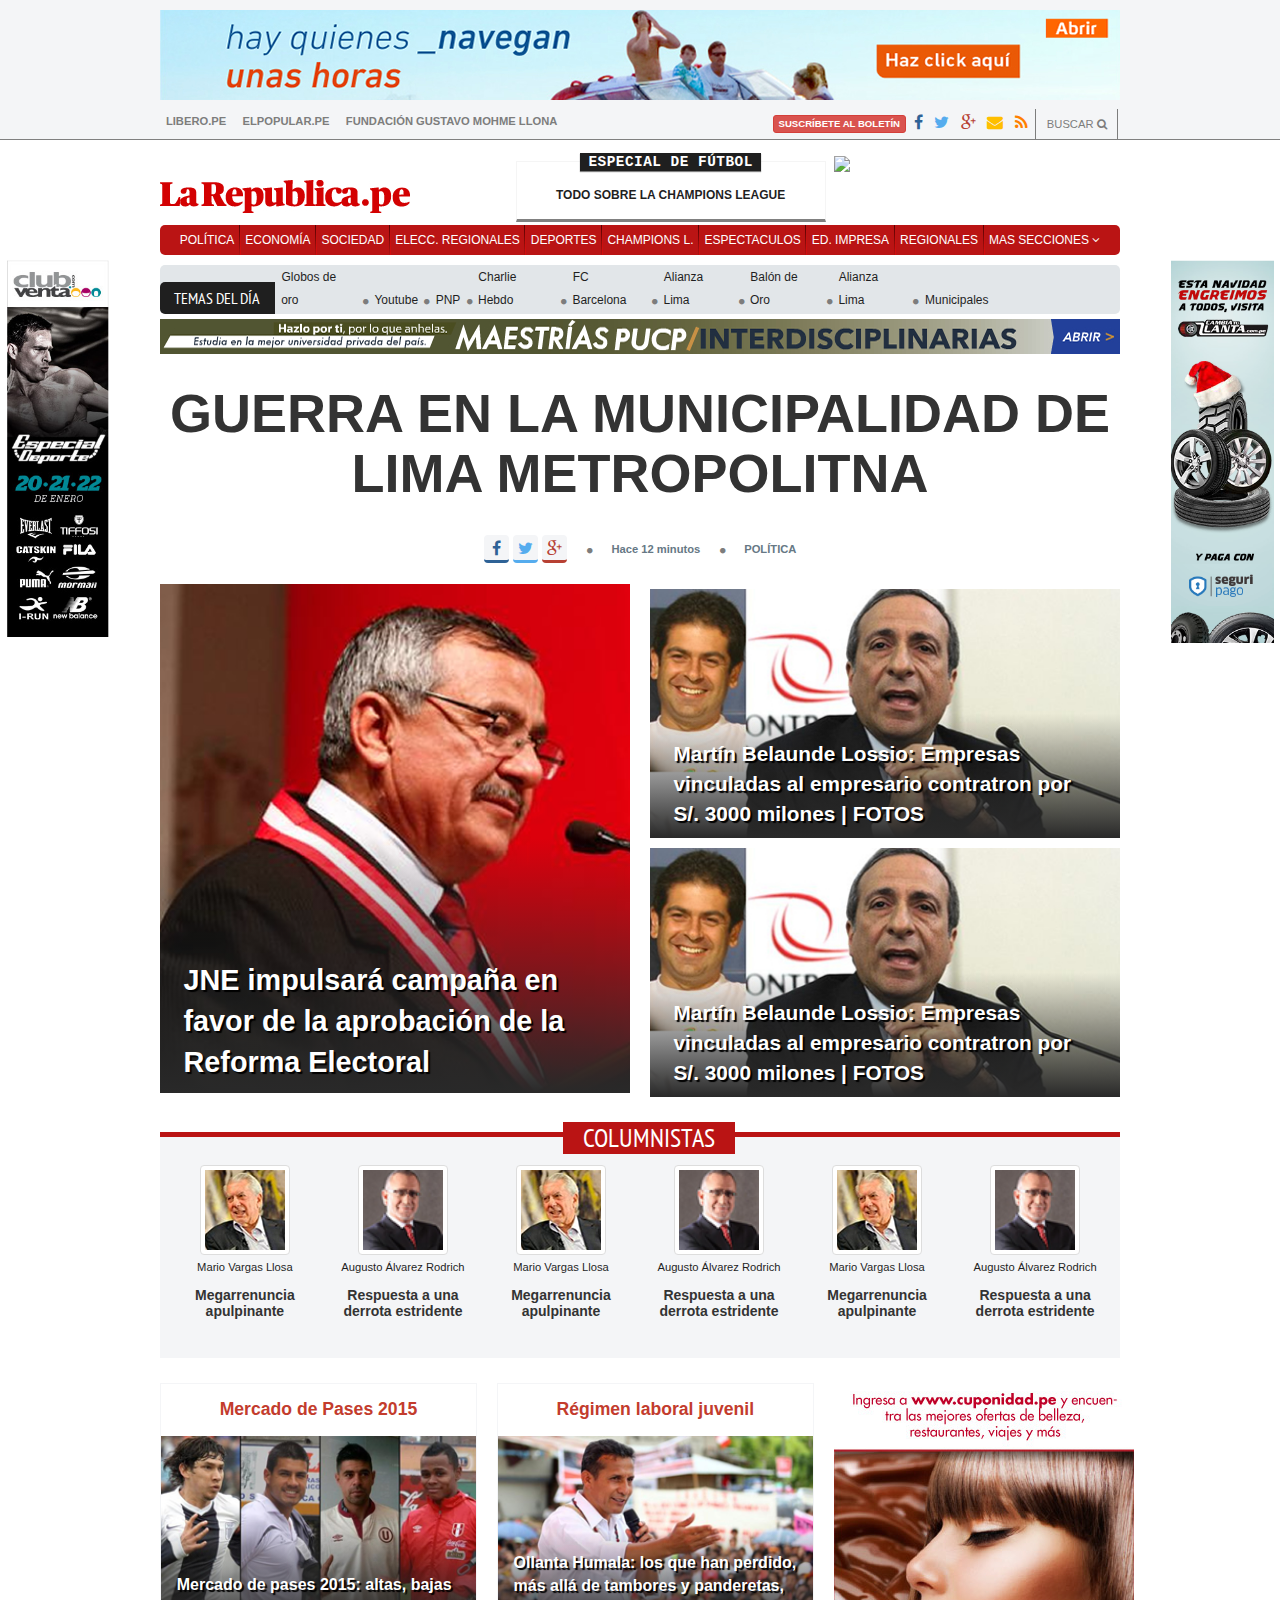
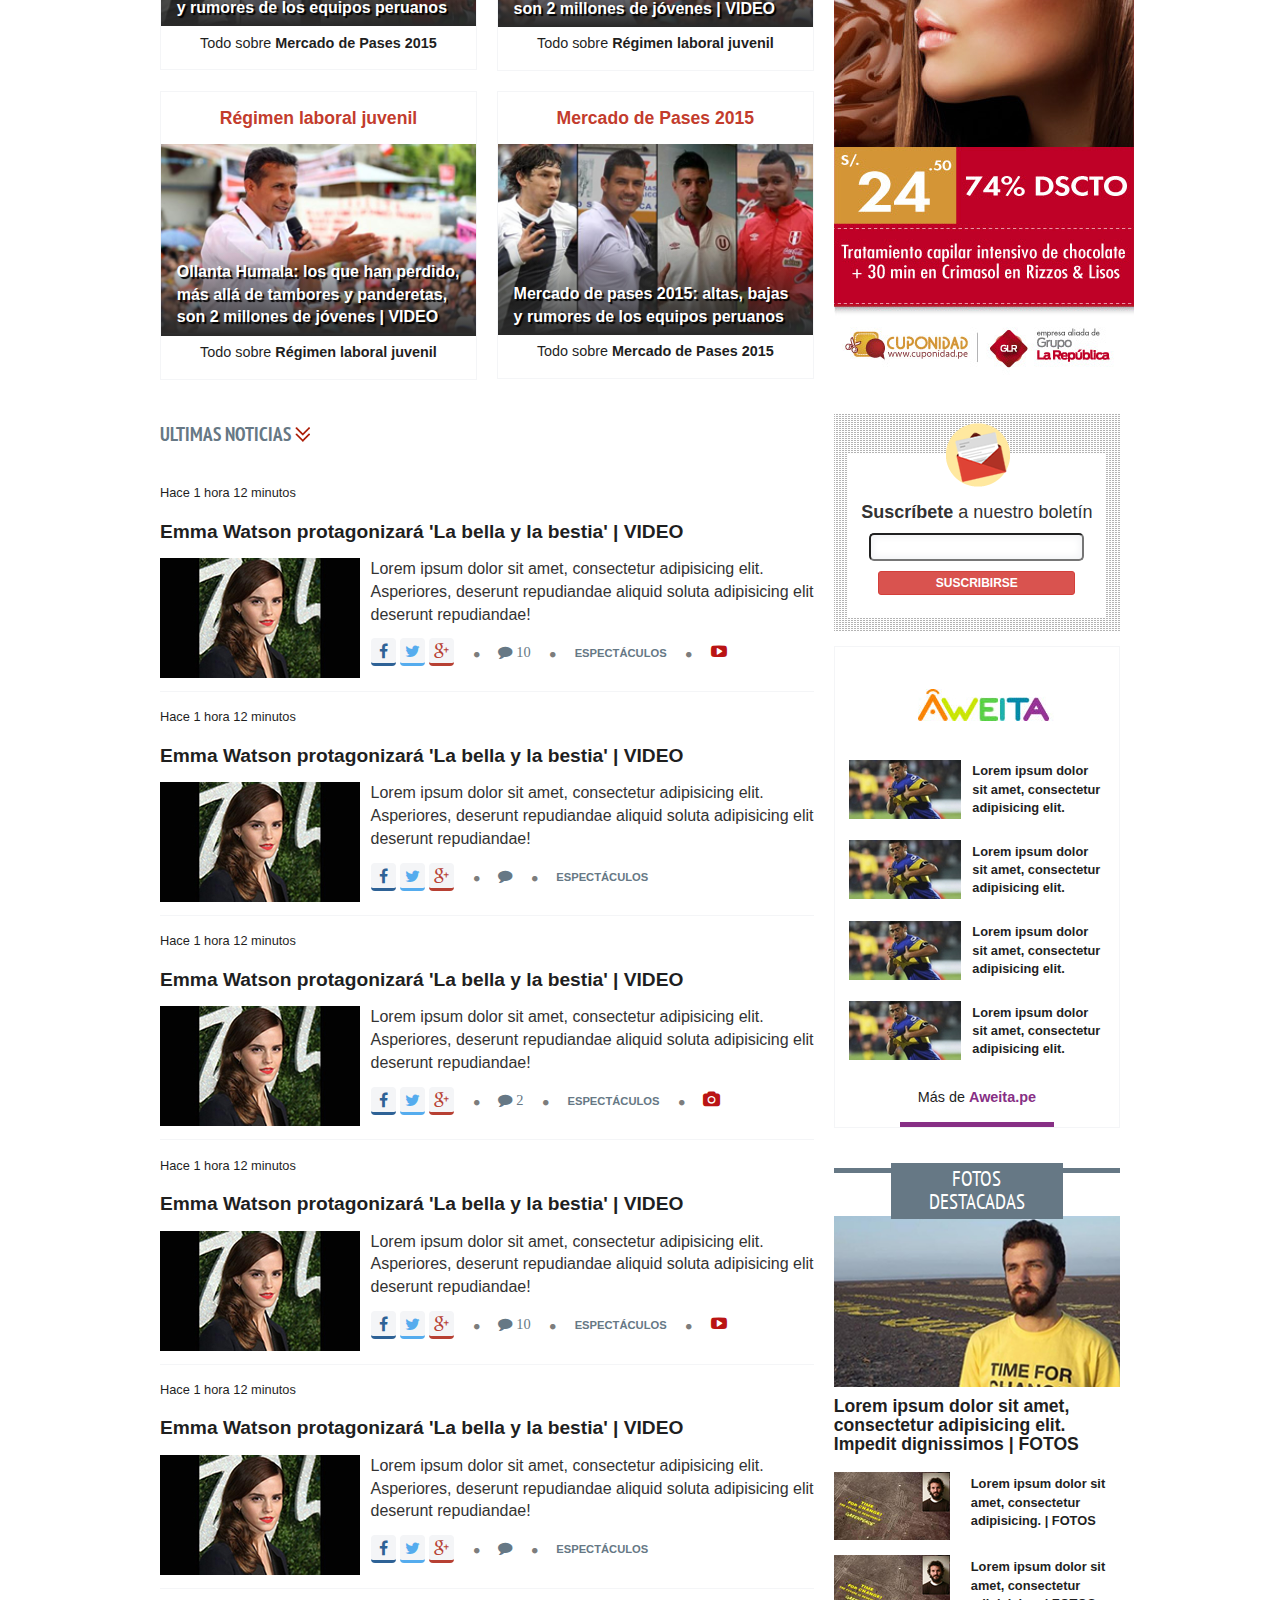
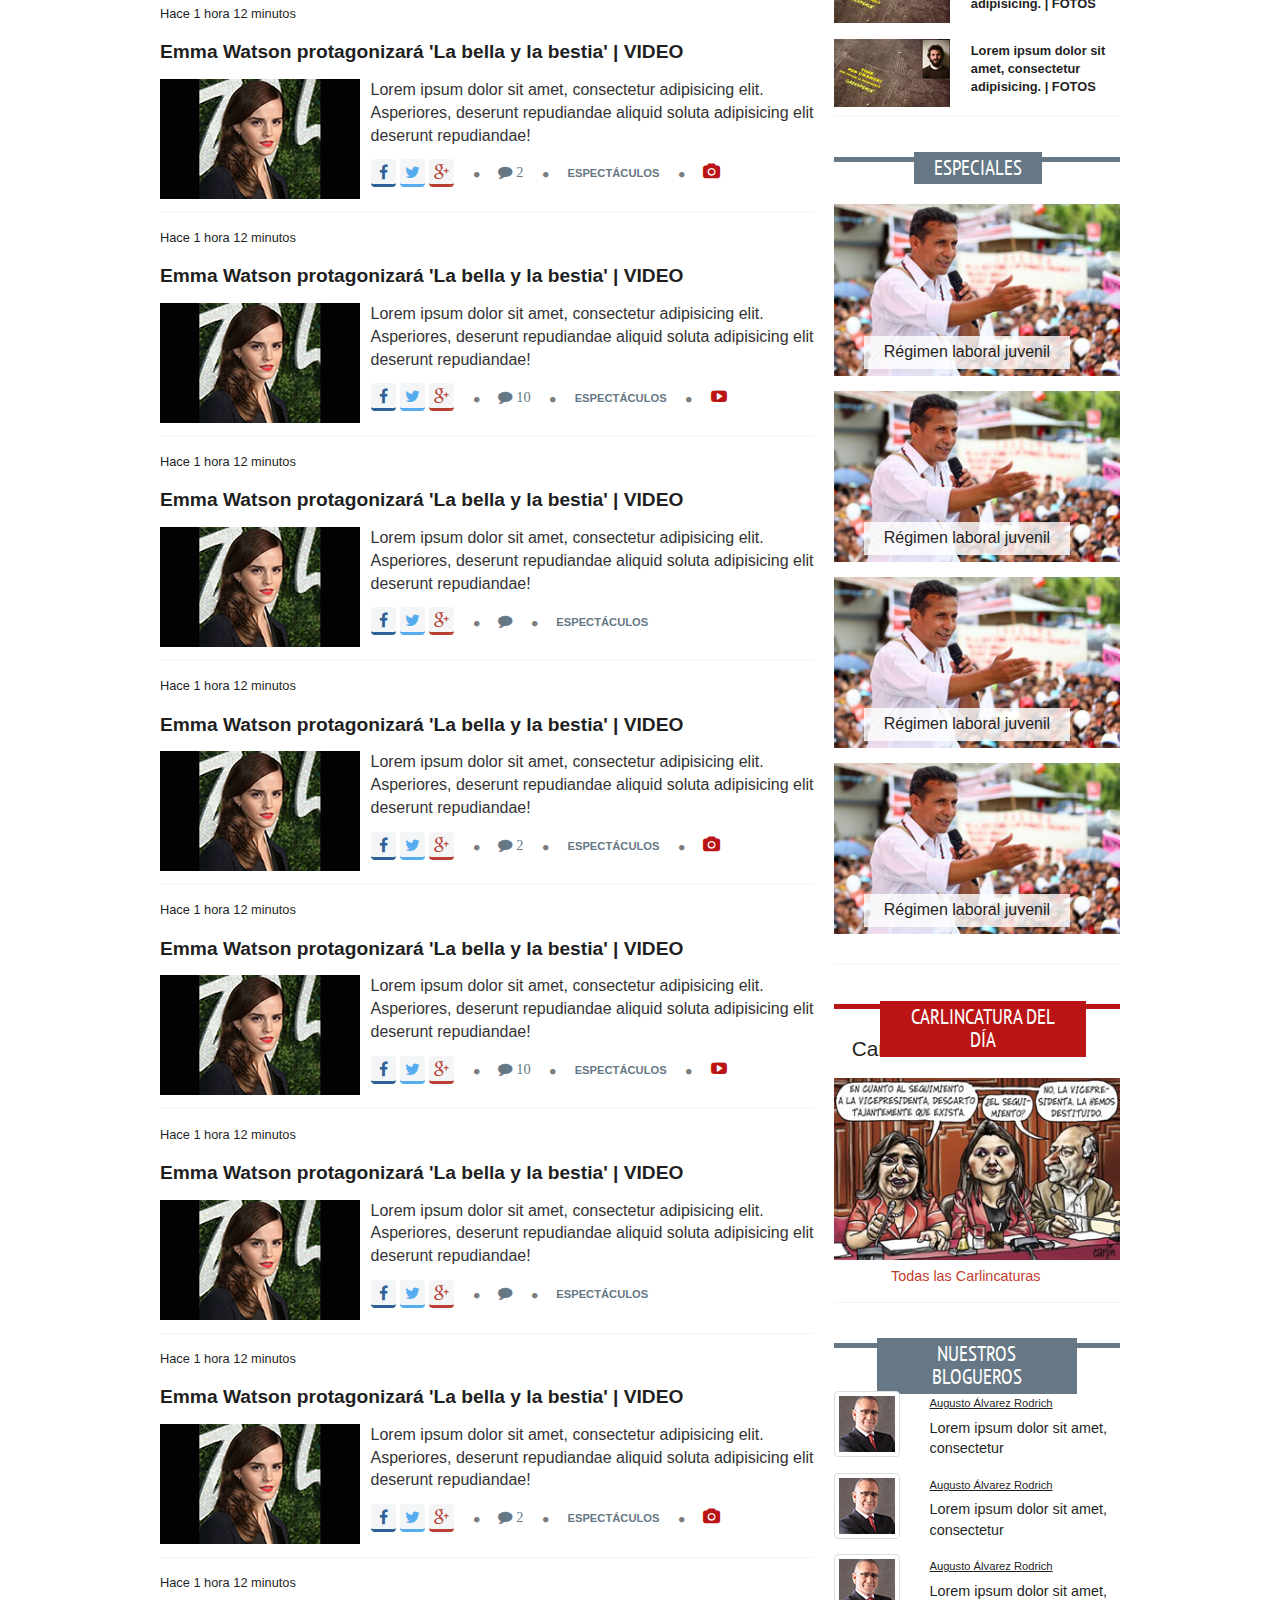
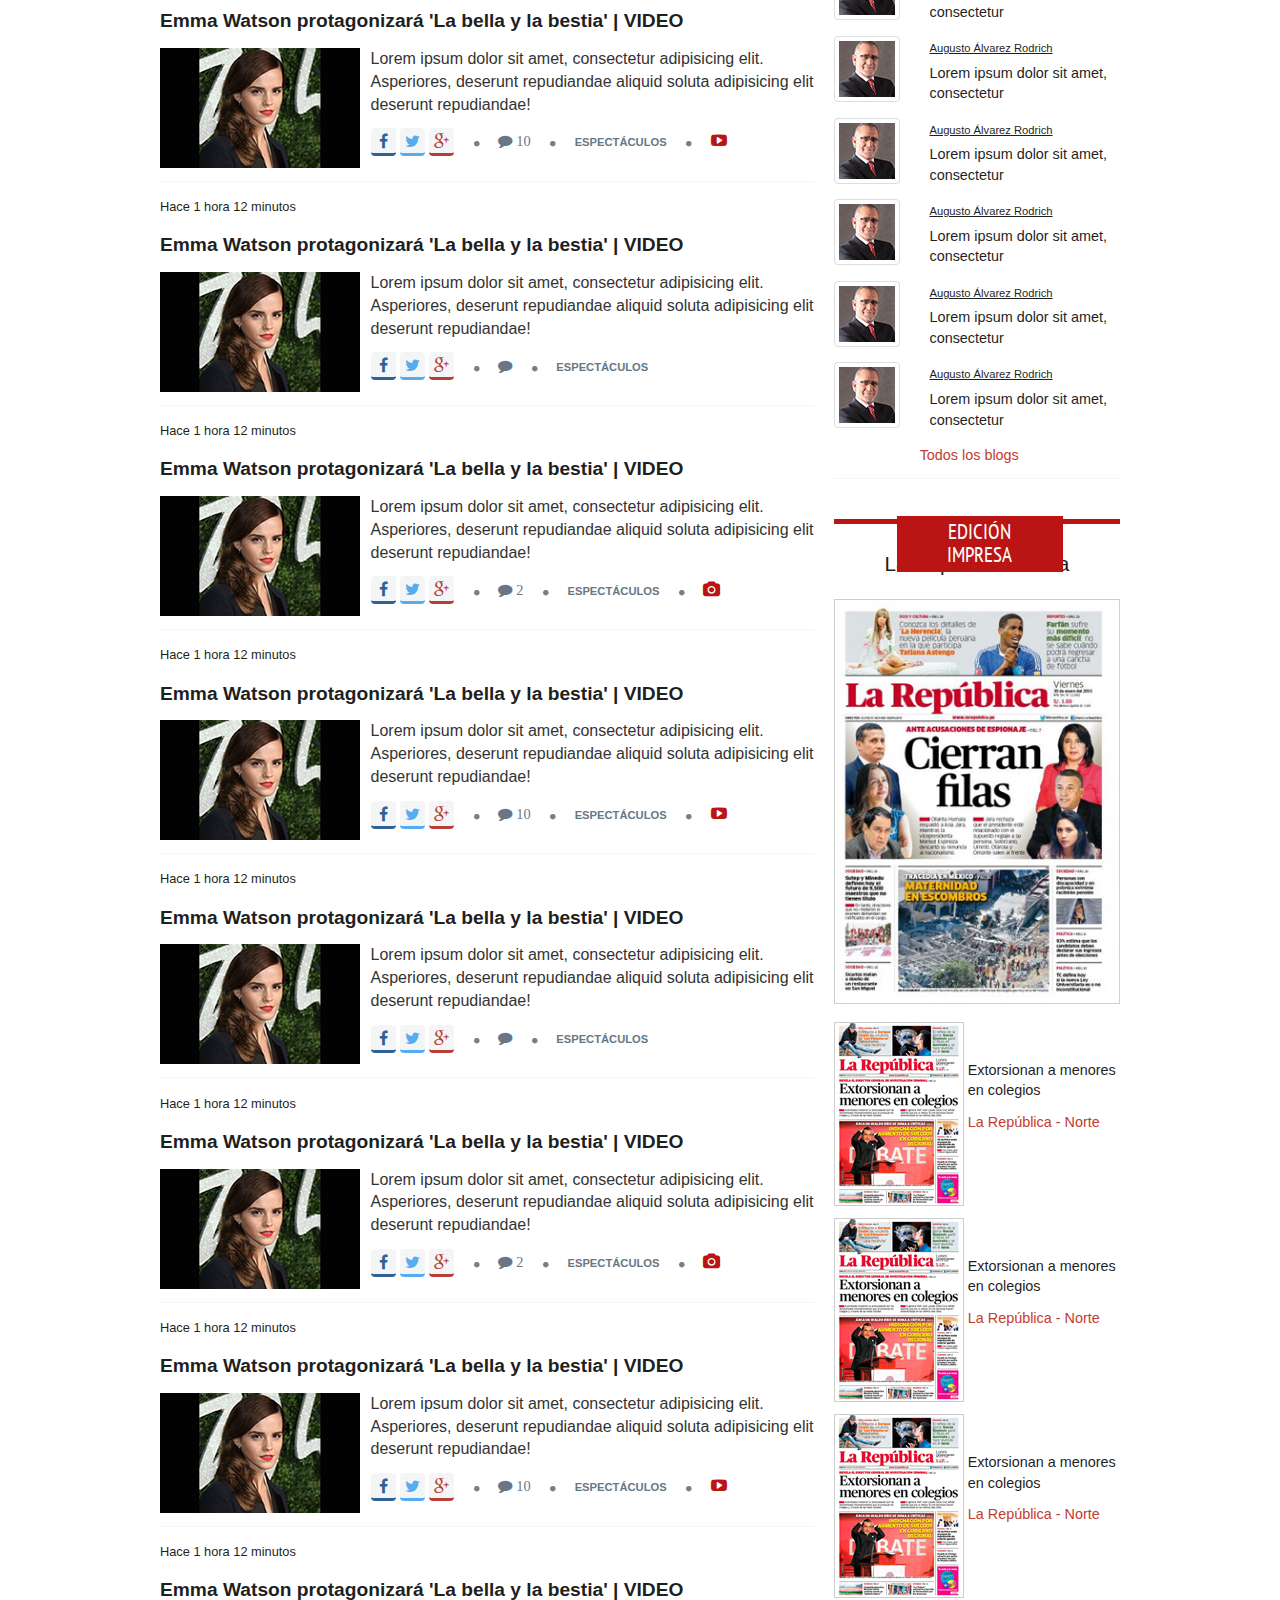
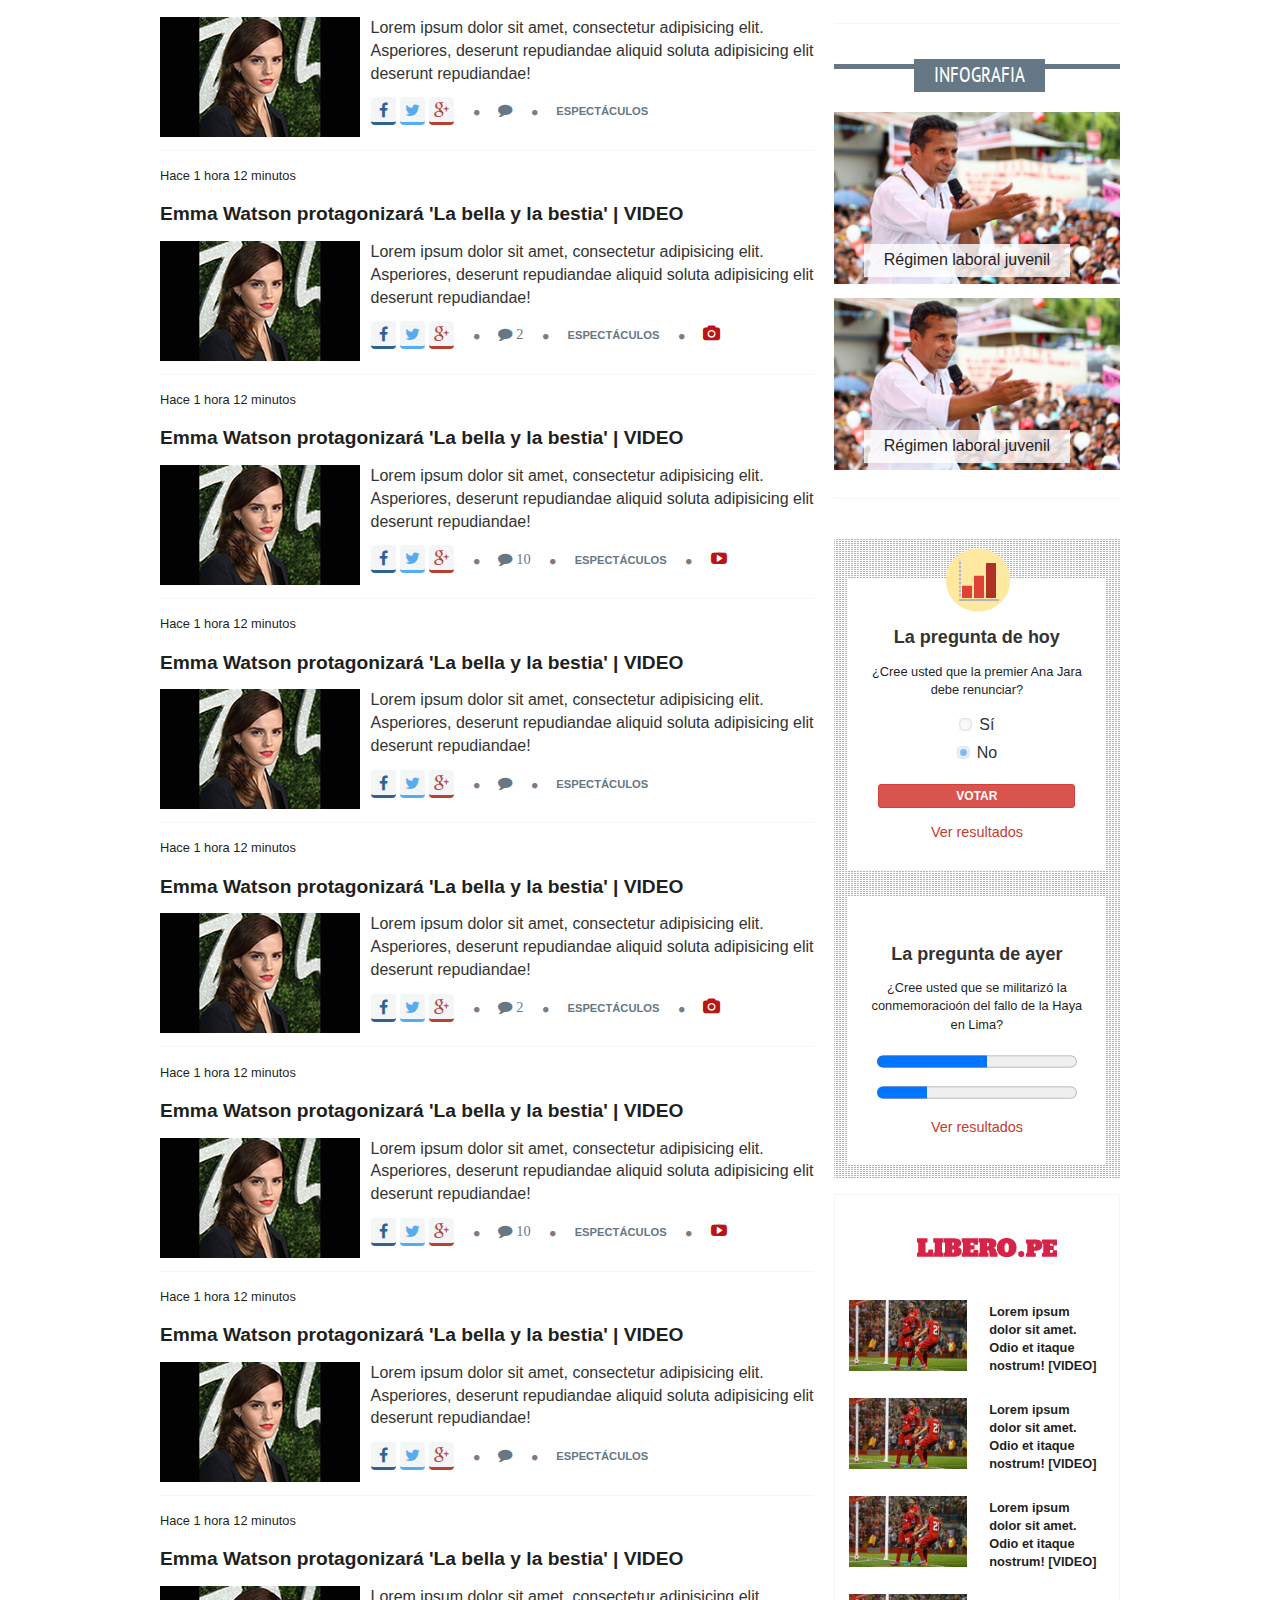
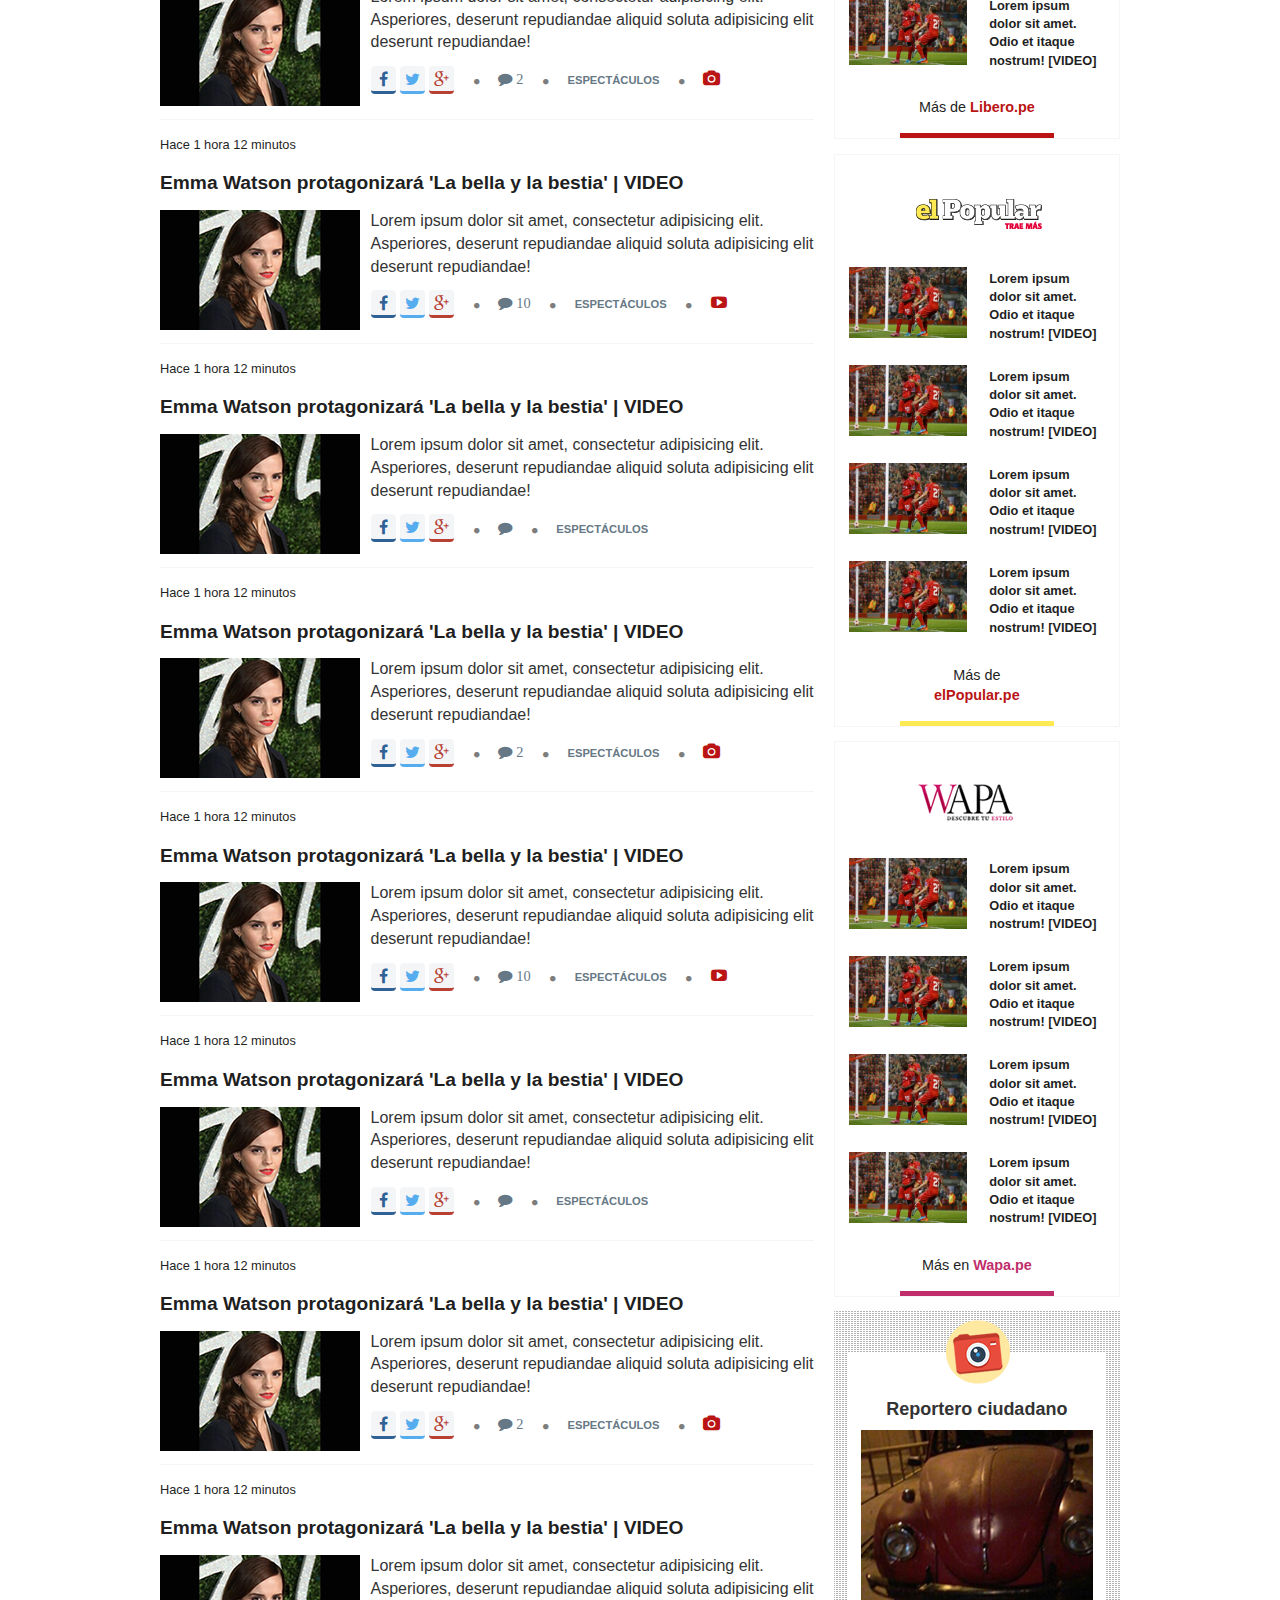
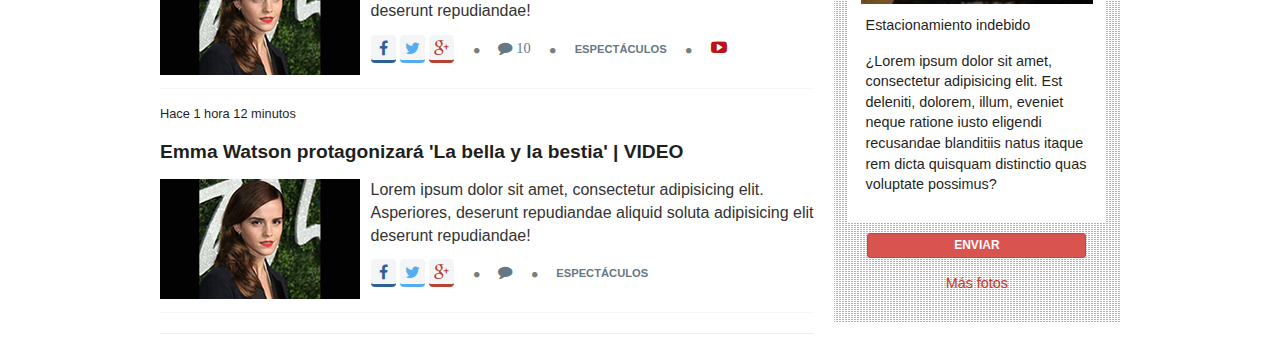
==== commit 9b3f9ce6: "Responsive de home" ====
--- a/assets/index.html
+++ b/assets/index.html
@@ -16,7 +16,7 @@
 			<div class="container">
 				<div class="row">
 					<div class="col-md-16">
-						<img src="image/banner_top.jpg" class="img-responsive img-pd">
+						<img src="image/banner_top.jpg" class="img-responsive img-pd hidden-xs">
 					</div>
 				</div>
 				<div class="row">
@@ -43,13 +43,13 @@
 					<div class="col-md-6">
 						<img src="image/logo-la-republica.jpg" class="logo img-pd">
 					</div>
-					<div class="col-md-5">
+					<div class="col-md-5 hidden-xs">
 						<div class="publi-futbol">
 							<p class="fut-superior"><strong>ESPECIAL DE FÚTBOL</strong></p>
 							<p class="fut-inferior">TODO SOBRE LA CHAMPIONS LEAGUE</p>
 						</div>
 					</div>
-					<div class="col-md-5">
+					<div class="col-md-5 hidden-xs">
 						<div class="editorial">
 							<img class="img-responsive img-pd" src="image/editorial.png">
 						</div>
@@ -91,8 +91,8 @@
 		<!-- FIN del HEADER -->
 		<!-- INICIO cuerpo de HOME -->
 		<section class="body-home"> <!-- seccion de Temas del Dia -->
-			<img src="image/banner-hombre.png" class="img-responsive publi-lat banner-lat-left">
-			<img src="image/banner-neumatico.png" class="img-responsive publi-lat banner-lat-right">
+			<img src="image/banner-hombre.png" class="img-responsive publi-lat banner-lat-left hidden-xs">
+			<img src="image/banner-neumatico.png" class="img-responsive publi-lat banner-lat-right hidden-xs">
 			<div class="container">
 				<div class="row">
 					<div class="col-md-16">
@@ -174,7 +174,7 @@
 					</div>
 				</div>
 				<!-- COLUMNISTAS -->
-				<div class="row">
+				<div class="row hidden-xs">
 					<div class="col-md-16">
 						<div class="columnistas text-center">
 							<h3 class="title-section">COLUMNISTAS</h3>
@@ -268,7 +268,7 @@
 						</div>
 					</div>
 					<div class="col-md-5">
-						<img src="image/banner-aside-home.jpg"</div>
+						<img src="image/banner-aside-home.jpg" class="hidden-xs"></div>
 				</div>
 				<div class="row">
 					<div class="col-md-11 ultimas-noticias">
@@ -664,463 +664,465 @@
 								</div>
 							</div>
 						</div>
-						<div class="cont-ul-noti">
-							<time>Hace 1 hora 12 minutos</time>
-							<h4 class="title-ul-noti"><strong>Emma Watson protagonizará 'La bella y la bestia' &#124; VIDEO</strong></h4>
-							<div class="row">
-								<div class="col-md-5">
-									<img src="image/img_news.jpg">
-								</div>
-								<div class="col-md-11">
-									<p>Lorem ipsum dolor sit amet, consectetur adipisicing elit. Asperiores, deserunt repudiandae aliquid soluta adipisicing elit deserunt repudiandae!</p>
-									<div class="cont-ico">
-										<div class="btn-rrss text-center">
-											<a href="#"><i class="fa fa-facebook fb" aria-hidden="true"></i></a>
-											<a href="#"><i class="fa fa-twitter tw" aria-hidden="true"></i></a>
-											<a href="#"><i class="fa fa-google-plus gl" aria-hidden="true"></i></a>
-										</div>
-										<i class="fa fa-circle" aria-hidden="true"></i>
-										<span class="txt-ico2"><i class="fa fa-comment" aria-hidden="true"></i></span>
-										<i class="fa fa-circle" aria-hidden="true"></i>
-										<span class="txt-ico"><strong>ESPECTÁCULOS</strong></span>
-									</div>
-								</div>
-							</div>
-						</div>
-						<div class="cont-ul-noti">
-							<time>Hace 1 hora 12 minutos</time>
-							<h4 class="title-ul-noti"><strong>Emma Watson protagonizará 'La bella y la bestia' &#124; VIDEO</strong></h4>
-							<div class="row">
-								<div class="col-md-5">
-									<img src="image/img_news.jpg">
-								</div>
-								<div class="col-md-11">
-									<p>Lorem ipsum dolor sit amet, consectetur adipisicing elit. Asperiores, deserunt repudiandae aliquid soluta adipisicing elit deserunt repudiandae!</p>
-									<div class="cont-ico">
-										<div class="btn-rrss text-center">
-											<a href="#"><i class="fa fa-facebook fb" aria-hidden="true"></i></a>
-											<a href="#"><i class="fa fa-twitter tw" aria-hidden="true"></i></a>
-											<a href="#"><i class="fa fa-google-plus gl" aria-hidden="true"></i></a>
-										</div>
-										<i class="fa fa-circle" aria-hidden="true"></i>
-										<span class="txt-ico2"><i class="fa fa-comment" aria-hidden="true"> 2</i></span>
-										<i class="fa fa-circle" aria-hidden="true"></i>
-										<span class="txt-ico"><strong>ESPECTÁCULOS</strong></span>
-										<i class="fa fa-circle" aria-hidden="true"></i>
-										<i class="fa fa-camera cam" aria-hidden="true"></i>
-									</div>
-								</div>
-							</div>
-						</div>
-						<div class="cont-ul-noti">
-							<time>Hace 1 hora 12 minutos</time>
-							<h4 class="title-ul-noti"><strong>Emma Watson protagonizará 'La bella y la bestia' &#124; VIDEO</strong></h4>
-							<div class="row">
-								<div class="col-md-5">
-									<img src="image/img_news.jpg">
-								</div>
-								<div class="col-md-11">
-									<p>Lorem ipsum dolor sit amet, consectetur adipisicing elit. Asperiores, deserunt repudiandae aliquid soluta adipisicing elit deserunt repudiandae!</p>
-									<div class="cont-ico">
-										<div class="btn-rrss text-center">
-											<a href="#"><i class="fa fa-facebook fb" aria-hidden="true"></i></a>
-											<a href="#"><i class="fa fa-twitter tw" aria-hidden="true"></i></a>
-											<a href="#"><i class="fa fa-google-plus gl" aria-hidden="true"></i></a>
-										</div>
-										<i class="fa fa-circle" aria-hidden="true"></i>
-										<span class="txt-ico2"><i class="fa fa-comment" aria-hidden="true"> 10</i></span>
-										<i class="fa fa-circle" aria-hidden="true"></i>
-										<span class="txt-ico"><strong>ESPECTÁCULOS</strong></span>
-										<i class="fa fa-circle" aria-hidden="true"></i>
-										<i class="fa fa-youtube-play yt" aria-hidden="true"></i>
-									</div>
-								</div>
-							</div>
-						</div>
-						<div class="cont-ul-noti">
-							<time>Hace 1 hora 12 minutos</time>
-							<h4 class="title-ul-noti"><strong>Emma Watson protagonizará 'La bella y la bestia' &#124; VIDEO</strong></h4>
-							<div class="row">
-								<div class="col-md-5">
-									<img src="image/img_news.jpg">
-								</div>
-								<div class="col-md-11">
-									<p>Lorem ipsum dolor sit amet, consectetur adipisicing elit. Asperiores, deserunt repudiandae aliquid soluta adipisicing elit deserunt repudiandae!</p>
-									<div class="cont-ico">
-										<div class="btn-rrss text-center">
-											<a href="#"><i class="fa fa-facebook fb" aria-hidden="true"></i></a>
-											<a href="#"><i class="fa fa-twitter tw" aria-hidden="true"></i></a>
-											<a href="#"><i class="fa fa-google-plus gl" aria-hidden="true"></i></a>
-										</div>
-										<i class="fa fa-circle" aria-hidden="true"></i>
-										<span class="txt-ico2"><i class="fa fa-comment" aria-hidden="true"></i></span>
-										<i class="fa fa-circle" aria-hidden="true"></i>
-										<span class="txt-ico"><strong>ESPECTÁCULOS</strong></span>
-									</div>
-								</div>
-							</div>
-						</div>
-						<div class="cont-ul-noti">
-							<time>Hace 1 hora 12 minutos</time>
-							<h4 class="title-ul-noti"><strong>Emma Watson protagonizará 'La bella y la bestia' &#124; VIDEO</strong></h4>
-							<div class="row">
-								<div class="col-md-5">
-									<img src="image/img_news.jpg">
-								</div>
-								<div class="col-md-11">
-									<p>Lorem ipsum dolor sit amet, consectetur adipisicing elit. Asperiores, deserunt repudiandae aliquid soluta adipisicing elit deserunt repudiandae!</p>
-									<div class="cont-ico">
-										<div class="btn-rrss text-center">
-											<a href="#"><i class="fa fa-facebook fb" aria-hidden="true"></i></a>
-											<a href="#"><i class="fa fa-twitter tw" aria-hidden="true"></i></a>
-											<a href="#"><i class="fa fa-google-plus gl" aria-hidden="true"></i></a>
-										</div>
-										<i class="fa fa-circle" aria-hidden="true"></i>
-										<span class="txt-ico2"><i class="fa fa-comment" aria-hidden="true"> 2</i></span>
-										<i class="fa fa-circle" aria-hidden="true"></i>
-										<span class="txt-ico"><strong>ESPECTÁCULOS</strong></span>
-										<i class="fa fa-circle" aria-hidden="true"></i>
-										<i class="fa fa-camera cam" aria-hidden="true"></i>
-									</div>
-								</div>
-							</div>
-						</div>
-						<div class="cont-ul-noti">
-							<time>Hace 1 hora 12 minutos</time>
-							<h4 class="title-ul-noti"><strong>Emma Watson protagonizará 'La bella y la bestia' &#124; VIDEO</strong></h4>
-							<div class="row">
-								<div class="col-md-5">
-									<img src="image/img_news.jpg">
-								</div>
-								<div class="col-md-11">
-									<p>Lorem ipsum dolor sit amet, consectetur adipisicing elit. Asperiores, deserunt repudiandae aliquid soluta adipisicing elit deserunt repudiandae!</p>
-									<div class="cont-ico">
-										<div class="btn-rrss text-center">
-											<a href="#"><i class="fa fa-facebook fb" aria-hidden="true"></i></a>
-											<a href="#"><i class="fa fa-twitter tw" aria-hidden="true"></i></a>
-											<a href="#"><i class="fa fa-google-plus gl" aria-hidden="true"></i></a>
-										</div>
-										<i class="fa fa-circle" aria-hidden="true"></i>
-										<span class="txt-ico2"><i class="fa fa-comment" aria-hidden="true"> 10</i></span>
-										<i class="fa fa-circle" aria-hidden="true"></i>
-										<span class="txt-ico"><strong>ESPECTÁCULOS</strong></span>
-										<i class="fa fa-circle" aria-hidden="true"></i>
-										<i class="fa fa-youtube-play yt" aria-hidden="true"></i>
-									</div>
-								</div>
-							</div>
-						</div>
-						<div class="cont-ul-noti">
-							<time>Hace 1 hora 12 minutos</time>
-							<h4 class="title-ul-noti"><strong>Emma Watson protagonizará 'La bella y la bestia' &#124; VIDEO</strong></h4>
-							<div class="row">
-								<div class="col-md-5">
-									<img src="image/img_news.jpg">
-								</div>
-								<div class="col-md-11">
-									<p>Lorem ipsum dolor sit amet, consectetur adipisicing elit. Asperiores, deserunt repudiandae aliquid soluta adipisicing elit deserunt repudiandae!</p>
-									<div class="cont-ico">
-										<div class="btn-rrss text-center">
-											<a href="#"><i class="fa fa-facebook fb" aria-hidden="true"></i></a>
-											<a href="#"><i class="fa fa-twitter tw" aria-hidden="true"></i></a>
-											<a href="#"><i class="fa fa-google-plus gl" aria-hidden="true"></i></a>
-										</div>
-										<i class="fa fa-circle" aria-hidden="true"></i>
-										<span class="txt-ico2"><i class="fa fa-comment" aria-hidden="true"></i></span>
-										<i class="fa fa-circle" aria-hidden="true"></i>
-										<span class="txt-ico"><strong>ESPECTÁCULOS</strong></span>
-									</div>
-								</div>
-							</div>
-						</div>
-						<div class="cont-ul-noti">
-							<time>Hace 1 hora 12 minutos</time>
-							<h4 class="title-ul-noti"><strong>Emma Watson protagonizará 'La bella y la bestia' &#124; VIDEO</strong></h4>
-							<div class="row">
-								<div class="col-md-5">
-									<img src="image/img_news.jpg">
-								</div>
-								<div class="col-md-11">
-									<p>Lorem ipsum dolor sit amet, consectetur adipisicing elit. Asperiores, deserunt repudiandae aliquid soluta adipisicing elit deserunt repudiandae!</p>
-									<div class="cont-ico">
-										<div class="btn-rrss text-center">
-											<a href="#"><i class="fa fa-facebook fb" aria-hidden="true"></i></a>
-											<a href="#"><i class="fa fa-twitter tw" aria-hidden="true"></i></a>
-											<a href="#"><i class="fa fa-google-plus gl" aria-hidden="true"></i></a>
-										</div>
-										<i class="fa fa-circle" aria-hidden="true"></i>
-										<span class="txt-ico2"><i class="fa fa-comment" aria-hidden="true"> 2</i></span>
-										<i class="fa fa-circle" aria-hidden="true"></i>
-										<span class="txt-ico"><strong>ESPECTÁCULOS</strong></span>
-										<i class="fa fa-circle" aria-hidden="true"></i>
-										<i class="fa fa-camera cam" aria-hidden="true"></i>
-									</div>
-								</div>
-							</div>
-						</div>
-						<div class="cont-ul-noti">
-							<time>Hace 1 hora 12 minutos</time>
-							<h4 class="title-ul-noti"><strong>Emma Watson protagonizará 'La bella y la bestia' &#124; VIDEO</strong></h4>
-							<div class="row">
-								<div class="col-md-5">
-									<img src="image/img_news.jpg">
-								</div>
-								<div class="col-md-11">
-									<p>Lorem ipsum dolor sit amet, consectetur adipisicing elit. Asperiores, deserunt repudiandae aliquid soluta adipisicing elit deserunt repudiandae!</p>
-									<div class="cont-ico">
-										<div class="btn-rrss text-center">
-											<a href="#"><i class="fa fa-facebook fb" aria-hidden="true"></i></a>
-											<a href="#"><i class="fa fa-twitter tw" aria-hidden="true"></i></a>
-											<a href="#"><i class="fa fa-google-plus gl" aria-hidden="true"></i></a>
-										</div>
-										<i class="fa fa-circle" aria-hidden="true"></i>
-										<span class="txt-ico2"><i class="fa fa-comment" aria-hidden="true"> 10</i></span>
-										<i class="fa fa-circle" aria-hidden="true"></i>
-										<span class="txt-ico"><strong>ESPECTÁCULOS</strong></span>
-										<i class="fa fa-circle" aria-hidden="true"></i>
-										<i class="fa fa-youtube-play yt" aria-hidden="true"></i>
-									</div>
-								</div>
-							</div>
-						</div>
-						<div class="cont-ul-noti">
-							<time>Hace 1 hora 12 minutos</time>
-							<h4 class="title-ul-noti"><strong>Emma Watson protagonizará 'La bella y la bestia' &#124; VIDEO</strong></h4>
-							<div class="row">
-								<div class="col-md-5">
-									<img src="image/img_news.jpg">
-								</div>
-								<div class="col-md-11">
-									<p>Lorem ipsum dolor sit amet, consectetur adipisicing elit. Asperiores, deserunt repudiandae aliquid soluta adipisicing elit deserunt repudiandae!</p>
-									<div class="cont-ico">
-										<div class="btn-rrss text-center">
-											<a href="#"><i class="fa fa-facebook fb" aria-hidden="true"></i></a>
-											<a href="#"><i class="fa fa-twitter tw" aria-hidden="true"></i></a>
-											<a href="#"><i class="fa fa-google-plus gl" aria-hidden="true"></i></a>
-										</div>
-										<i class="fa fa-circle" aria-hidden="true"></i>
-										<span class="txt-ico2"><i class="fa fa-comment" aria-hidden="true"></i></span>
-										<i class="fa fa-circle" aria-hidden="true"></i>
-										<span class="txt-ico"><strong>ESPECTÁCULOS</strong></span>
-									</div>
-								</div>
-							</div>
-						</div>
-						<div class="cont-ul-noti">
-							<time>Hace 1 hora 12 minutos</time>
-							<h4 class="title-ul-noti"><strong>Emma Watson protagonizará 'La bella y la bestia' &#124; VIDEO</strong></h4>
-							<div class="row">
-								<div class="col-md-5">
-									<img src="image/img_news.jpg">
-								</div>
-								<div class="col-md-11">
-									<p>Lorem ipsum dolor sit amet, consectetur adipisicing elit. Asperiores, deserunt repudiandae aliquid soluta adipisicing elit deserunt repudiandae!</p>
-									<div class="cont-ico">
-										<div class="btn-rrss text-center">
-											<a href="#"><i class="fa fa-facebook fb" aria-hidden="true"></i></a>
-											<a href="#"><i class="fa fa-twitter tw" aria-hidden="true"></i></a>
-											<a href="#"><i class="fa fa-google-plus gl" aria-hidden="true"></i></a>
-										</div>
-										<i class="fa fa-circle" aria-hidden="true"></i>
-										<span class="txt-ico2"><i class="fa fa-comment" aria-hidden="true"> 2</i></span>
-										<i class="fa fa-circle" aria-hidden="true"></i>
-										<span class="txt-ico"><strong>ESPECTÁCULOS</strong></span>
-										<i class="fa fa-circle" aria-hidden="true"></i>
-										<i class="fa fa-camera cam" aria-hidden="true"></i>
-									</div>
-								</div>
-							</div>
-						</div>
-						<div class="cont-ul-noti">
-							<time>Hace 1 hora 12 minutos</time>
-							<h4 class="title-ul-noti"><strong>Emma Watson protagonizará 'La bella y la bestia' &#124; VIDEO</strong></h4>
-							<div class="row">
-								<div class="col-md-5">
-									<img src="image/img_news.jpg">
-								</div>
-								<div class="col-md-11">
-									<p>Lorem ipsum dolor sit amet, consectetur adipisicing elit. Asperiores, deserunt repudiandae aliquid soluta adipisicing elit deserunt repudiandae!</p>
-									<div class="cont-ico">
-										<div class="btn-rrss text-center">
-											<a href="#"><i class="fa fa-facebook fb" aria-hidden="true"></i></a>
-											<a href="#"><i class="fa fa-twitter tw" aria-hidden="true"></i></a>
-											<a href="#"><i class="fa fa-google-plus gl" aria-hidden="true"></i></a>
-										</div>
-										<i class="fa fa-circle" aria-hidden="true"></i>
-										<span class="txt-ico2"><i class="fa fa-comment" aria-hidden="true"> 10</i></span>
-										<i class="fa fa-circle" aria-hidden="true"></i>
-										<span class="txt-ico"><strong>ESPECTÁCULOS</strong></span>
-										<i class="fa fa-circle" aria-hidden="true"></i>
-										<i class="fa fa-youtube-play yt" aria-hidden="true"></i>
-									</div>
-								</div>
-							</div>
-						</div>
-						<div class="cont-ul-noti">
-							<time>Hace 1 hora 12 minutos</time>
-							<h4 class="title-ul-noti"><strong>Emma Watson protagonizará 'La bella y la bestia' &#124; VIDEO</strong></h4>
-							<div class="row">
-								<div class="col-md-5">
-									<img src="image/img_news.jpg">
-								</div>
-								<div class="col-md-11">
-									<p>Lorem ipsum dolor sit amet, consectetur adipisicing elit. Asperiores, deserunt repudiandae aliquid soluta adipisicing elit deserunt repudiandae!</p>
-									<div class="cont-ico">
-										<div class="btn-rrss text-center">
-											<a href="#"><i class="fa fa-facebook fb" aria-hidden="true"></i></a>
-											<a href="#"><i class="fa fa-twitter tw" aria-hidden="true"></i></a>
-											<a href="#"><i class="fa fa-google-plus gl" aria-hidden="true"></i></a>
-										</div>
-										<i class="fa fa-circle" aria-hidden="true"></i>
-										<span class="txt-ico2"><i class="fa fa-comment" aria-hidden="true"></i></span>
-										<i class="fa fa-circle" aria-hidden="true"></i>
-										<span class="txt-ico"><strong>ESPECTÁCULOS</strong></span>
-									</div>
-								</div>
-							</div>
-						</div>
-						<div class="cont-ul-noti">
-							<time>Hace 1 hora 12 minutos</time>
-							<h4 class="title-ul-noti"><strong>Emma Watson protagonizará 'La bella y la bestia' &#124; VIDEO</strong></h4>
-							<div class="row">
-								<div class="col-md-5">
-									<img src="image/img_news.jpg">
-								</div>
-								<div class="col-md-11">
-									<p>Lorem ipsum dolor sit amet, consectetur adipisicing elit. Asperiores, deserunt repudiandae aliquid soluta adipisicing elit deserunt repudiandae!</p>
-									<div class="cont-ico">
-										<div class="btn-rrss text-center">
-											<a href="#"><i class="fa fa-facebook fb" aria-hidden="true"></i></a>
-											<a href="#"><i class="fa fa-twitter tw" aria-hidden="true"></i></a>
-											<a href="#"><i class="fa fa-google-plus gl" aria-hidden="true"></i></a>
-										</div>
-										<i class="fa fa-circle" aria-hidden="true"></i>
-										<span class="txt-ico2"><i class="fa fa-comment" aria-hidden="true"> 2</i></span>
-										<i class="fa fa-circle" aria-hidden="true"></i>
-										<span class="txt-ico"><strong>ESPECTÁCULOS</strong></span>
-										<i class="fa fa-circle" aria-hidden="true"></i>
-										<i class="fa fa-camera cam" aria-hidden="true"></i>
-									</div>
-								</div>
-							</div>
-						</div>
-						<div class="cont-ul-noti">
-							<time>Hace 1 hora 12 minutos</time>
-							<h4 class="title-ul-noti"><strong>Emma Watson protagonizará 'La bella y la bestia' &#124; VIDEO</strong></h4>
-							<div class="row">
-								<div class="col-md-5">
-									<img src="image/img_news.jpg">
-								</div>
-								<div class="col-md-11">
-									<p>Lorem ipsum dolor sit amet, consectetur adipisicing elit. Asperiores, deserunt repudiandae aliquid soluta adipisicing elit deserunt repudiandae!</p>
-									<div class="cont-ico">
-										<div class="btn-rrss text-center">
-											<a href="#"><i class="fa fa-facebook fb" aria-hidden="true"></i></a>
-											<a href="#"><i class="fa fa-twitter tw" aria-hidden="true"></i></a>
-											<a href="#"><i class="fa fa-google-plus gl" aria-hidden="true"></i></a>
-										</div>
-										<i class="fa fa-circle" aria-hidden="true"></i>
-										<span class="txt-ico2"><i class="fa fa-comment" aria-hidden="true"> 10</i></span>
-										<i class="fa fa-circle" aria-hidden="true"></i>
-										<span class="txt-ico"><strong>ESPECTÁCULOS</strong></span>
-										<i class="fa fa-circle" aria-hidden="true"></i>
-										<i class="fa fa-youtube-play yt" aria-hidden="true"></i>
-									</div>
-								</div>
-							</div>
-						</div>
-						<div class="cont-ul-noti">
-							<time>Hace 1 hora 12 minutos</time>
-							<h4 class="title-ul-noti"><strong>Emma Watson protagonizará 'La bella y la bestia' &#124; VIDEO</strong></h4>
-							<div class="row">
-								<div class="col-md-5">
-									<img src="image/img_news.jpg">
-								</div>
-								<div class="col-md-11">
-									<p>Lorem ipsum dolor sit amet, consectetur adipisicing elit. Asperiores, deserunt repudiandae aliquid soluta adipisicing elit deserunt repudiandae!</p>
-									<div class="cont-ico">
-										<div class="btn-rrss text-center">
-											<a href="#"><i class="fa fa-facebook fb" aria-hidden="true"></i></a>
-											<a href="#"><i class="fa fa-twitter tw" aria-hidden="true"></i></a>
-											<a href="#"><i class="fa fa-google-plus gl" aria-hidden="true"></i></a>
-										</div>
-										<i class="fa fa-circle" aria-hidden="true"></i>
-										<span class="txt-ico2"><i class="fa fa-comment" aria-hidden="true"></i></span>
-										<i class="fa fa-circle" aria-hidden="true"></i>
-										<span class="txt-ico"><strong>ESPECTÁCULOS</strong></span>
-									</div>
-								</div>
-							</div>
-						</div>
-						<div class="cont-ul-noti">
-							<time>Hace 1 hora 12 minutos</time>
-							<h4 class="title-ul-noti"><strong>Emma Watson protagonizará 'La bella y la bestia' &#124; VIDEO</strong></h4>
-							<div class="row">
-								<div class="col-md-5">
-									<img src="image/img_news.jpg">
-								</div>
-								<div class="col-md-11">
-									<p>Lorem ipsum dolor sit amet, consectetur adipisicing elit. Asperiores, deserunt repudiandae aliquid soluta adipisicing elit deserunt repudiandae!</p>
-									<div class="cont-ico">
-										<div class="btn-rrss text-center">
-											<a href="#"><i class="fa fa-facebook fb" aria-hidden="true"></i></a>
-											<a href="#"><i class="fa fa-twitter tw" aria-hidden="true"></i></a>
-											<a href="#"><i class="fa fa-google-plus gl" aria-hidden="true"></i></a>
-										</div>
-										<i class="fa fa-circle" aria-hidden="true"></i>
-										<span class="txt-ico2"><i class="fa fa-comment" aria-hidden="true"> 2</i></span>
-										<i class="fa fa-circle" aria-hidden="true"></i>
-										<span class="txt-ico"><strong>ESPECTÁCULOS</strong></span>
-										<i class="fa fa-circle" aria-hidden="true"></i>
-										<i class="fa fa-camera cam" aria-hidden="true"></i>
-									</div>
-								</div>
-							</div>
-						</div>
-						<div class="cont-ul-noti">
-							<time>Hace 1 hora 12 minutos</time>
-							<h4 class="title-ul-noti"><strong>Emma Watson protagonizará 'La bella y la bestia' &#124; VIDEO</strong></h4>
-							<div class="row">
-								<div class="col-md-5">
-									<img src="image/img_news.jpg">
-								</div>
-								<div class="col-md-11">
-									<p>Lorem ipsum dolor sit amet, consectetur adipisicing elit. Asperiores, deserunt repudiandae aliquid soluta adipisicing elit deserunt repudiandae!</p>
-									<div class="cont-ico">
-										<div class="btn-rrss text-center">
-											<a href="#"><i class="fa fa-facebook fb" aria-hidden="true"></i></a>
-											<a href="#"><i class="fa fa-twitter tw" aria-hidden="true"></i></a>
-											<a href="#"><i class="fa fa-google-plus gl" aria-hidden="true"></i></a>
-										</div>
-										<i class="fa fa-circle" aria-hidden="true"></i>
-										<span class="txt-ico2"><i class="fa fa-comment" aria-hidden="true"> 10</i></span>
-										<i class="fa fa-circle" aria-hidden="true"></i>
-										<span class="txt-ico"><strong>ESPECTÁCULOS</strong></span>
-										<i class="fa fa-circle" aria-hidden="true"></i>
-										<i class="fa fa-youtube-play yt" aria-hidden="true"></i>
-									</div>
-								</div>
-							</div>
-						</div>
-						<div class="cont-ul-noti">
-							<time>Hace 1 hora 12 minutos</time>
-							<h4 class="title-ul-noti"><strong>Emma Watson protagonizará 'La bella y la bestia' &#124; VIDEO</strong></h4>
-							<div class="row">
-								<div class="col-md-5">
-									<img src="image/img_news.jpg">
-								</div>
-								<div class="col-md-11">
-									<p>Lorem ipsum dolor sit amet, consectetur adipisicing elit. Asperiores, deserunt repudiandae aliquid soluta adipisicing elit deserunt repudiandae!</p>
-									<div class="cont-ico">
-										<div class="btn-rrss text-center">
-											<a href="#"><i class="fa fa-facebook fb" aria-hidden="true"></i></a>
-											<a href="#"><i class="fa fa-twitter tw" aria-hidden="true"></i></a>
-											<a href="#"><i class="fa fa-google-plus gl" aria-hidden="true"></i></a>
-										</div>
-										<i class="fa fa-circle" aria-hidden="true"></i>
-										<span class="txt-ico2"><i class="fa fa-comment" aria-hidden="true"></i></span>
-										<i class="fa fa-circle" aria-hidden="true"></i>
-										<span class="txt-ico"><strong>ESPECTÁCULOS</strong></span>
+						<div class="hidden-xs">
+							<div class="cont-ul-noti">
+								<time>Hace 1 hora 12 minutos</time>
+								<h4 class="title-ul-noti"><strong>Emma Watson protagonizará 'La bella y la bestia' &#124; VIDEO</strong></h4>
+								<div class="row">
+									<div class="col-md-5">
+										<img src="image/img_news.jpg">
+									</div>
+									<div class="col-md-11">
+										<p>Lorem ipsum dolor sit amet, consectetur adipisicing elit. Asperiores, deserunt repudiandae aliquid soluta adipisicing elit deserunt repudiandae!</p>
+										<div class="cont-ico">
+											<div class="btn-rrss text-center">
+												<a href="#"><i class="fa fa-facebook fb" aria-hidden="true"></i></a>
+												<a href="#"><i class="fa fa-twitter tw" aria-hidden="true"></i></a>
+												<a href="#"><i class="fa fa-google-plus gl" aria-hidden="true"></i></a>
+											</div>
+											<i class="fa fa-circle" aria-hidden="true"></i>
+											<span class="txt-ico2"><i class="fa fa-comment" aria-hidden="true"></i></span>
+											<i class="fa fa-circle" aria-hidden="true"></i>
+											<span class="txt-ico"><strong>ESPECTÁCULOS</strong></span>
+										</div>
+									</div>
+								</div>
+							</div>
+							<div class="cont-ul-noti">
+								<time>Hace 1 hora 12 minutos</time>
+								<h4 class="title-ul-noti"><strong>Emma Watson protagonizará 'La bella y la bestia' &#124; VIDEO</strong></h4>
+								<div class="row">
+									<div class="col-md-5">
+										<img src="image/img_news.jpg">
+									</div>
+									<div class="col-md-11">
+										<p>Lorem ipsum dolor sit amet, consectetur adipisicing elit. Asperiores, deserunt repudiandae aliquid soluta adipisicing elit deserunt repudiandae!</p>
+										<div class="cont-ico">
+											<div class="btn-rrss text-center">
+												<a href="#"><i class="fa fa-facebook fb" aria-hidden="true"></i></a>
+												<a href="#"><i class="fa fa-twitter tw" aria-hidden="true"></i></a>
+												<a href="#"><i class="fa fa-google-plus gl" aria-hidden="true"></i></a>
+											</div>
+											<i class="fa fa-circle" aria-hidden="true"></i>
+											<span class="txt-ico2"><i class="fa fa-comment" aria-hidden="true"> 2</i></span>
+											<i class="fa fa-circle" aria-hidden="true"></i>
+											<span class="txt-ico"><strong>ESPECTÁCULOS</strong></span>
+											<i class="fa fa-circle" aria-hidden="true"></i>
+											<i class="fa fa-camera cam" aria-hidden="true"></i>
+										</div>
+									</div>
+								</div>
+							</div>
+							<div class="cont-ul-noti">
+								<time>Hace 1 hora 12 minutos</time>
+								<h4 class="title-ul-noti"><strong>Emma Watson protagonizará 'La bella y la bestia' &#124; VIDEO</strong></h4>
+								<div class="row">
+									<div class="col-md-5">
+										<img src="image/img_news.jpg">
+									</div>
+									<div class="col-md-11">
+										<p>Lorem ipsum dolor sit amet, consectetur adipisicing elit. Asperiores, deserunt repudiandae aliquid soluta adipisicing elit deserunt repudiandae!</p>
+										<div class="cont-ico">
+											<div class="btn-rrss text-center">
+												<a href="#"><i class="fa fa-facebook fb" aria-hidden="true"></i></a>
+												<a href="#"><i class="fa fa-twitter tw" aria-hidden="true"></i></a>
+												<a href="#"><i class="fa fa-google-plus gl" aria-hidden="true"></i></a>
+											</div>
+											<i class="fa fa-circle" aria-hidden="true"></i>
+											<span class="txt-ico2"><i class="fa fa-comment" aria-hidden="true"> 10</i></span>
+											<i class="fa fa-circle" aria-hidden="true"></i>
+											<span class="txt-ico"><strong>ESPECTÁCULOS</strong></span>
+											<i class="fa fa-circle" aria-hidden="true"></i>
+											<i class="fa fa-youtube-play yt" aria-hidden="true"></i>
+										</div>
+									</div>
+								</div>
+							</div>
+							<div class="cont-ul-noti">
+								<time>Hace 1 hora 12 minutos</time>
+								<h4 class="title-ul-noti"><strong>Emma Watson protagonizará 'La bella y la bestia' &#124; VIDEO</strong></h4>
+								<div class="row">
+									<div class="col-md-5">
+										<img src="image/img_news.jpg">
+									</div>
+									<div class="col-md-11">
+										<p>Lorem ipsum dolor sit amet, consectetur adipisicing elit. Asperiores, deserunt repudiandae aliquid soluta adipisicing elit deserunt repudiandae!</p>
+										<div class="cont-ico">
+											<div class="btn-rrss text-center">
+												<a href="#"><i class="fa fa-facebook fb" aria-hidden="true"></i></a>
+												<a href="#"><i class="fa fa-twitter tw" aria-hidden="true"></i></a>
+												<a href="#"><i class="fa fa-google-plus gl" aria-hidden="true"></i></a>
+											</div>
+											<i class="fa fa-circle" aria-hidden="true"></i>
+											<span class="txt-ico2"><i class="fa fa-comment" aria-hidden="true"></i></span>
+											<i class="fa fa-circle" aria-hidden="true"></i>
+											<span class="txt-ico"><strong>ESPECTÁCULOS</strong></span>
+										</div>
+									</div>
+								</div>
+							</div>
+							<div class="cont-ul-noti">
+								<time>Hace 1 hora 12 minutos</time>
+								<h4 class="title-ul-noti"><strong>Emma Watson protagonizará 'La bella y la bestia' &#124; VIDEO</strong></h4>
+								<div class="row">
+									<div class="col-md-5">
+										<img src="image/img_news.jpg">
+									</div>
+									<div class="col-md-11">
+										<p>Lorem ipsum dolor sit amet, consectetur adipisicing elit. Asperiores, deserunt repudiandae aliquid soluta adipisicing elit deserunt repudiandae!</p>
+										<div class="cont-ico">
+											<div class="btn-rrss text-center">
+												<a href="#"><i class="fa fa-facebook fb" aria-hidden="true"></i></a>
+												<a href="#"><i class="fa fa-twitter tw" aria-hidden="true"></i></a>
+												<a href="#"><i class="fa fa-google-plus gl" aria-hidden="true"></i></a>
+											</div>
+											<i class="fa fa-circle" aria-hidden="true"></i>
+											<span class="txt-ico2"><i class="fa fa-comment" aria-hidden="true"> 2</i></span>
+											<i class="fa fa-circle" aria-hidden="true"></i>
+											<span class="txt-ico"><strong>ESPECTÁCULOS</strong></span>
+											<i class="fa fa-circle" aria-hidden="true"></i>
+											<i class="fa fa-camera cam" aria-hidden="true"></i>
+										</div>
+									</div>
+								</div>
+							</div>
+							<div class="cont-ul-noti">
+								<time>Hace 1 hora 12 minutos</time>
+								<h4 class="title-ul-noti"><strong>Emma Watson protagonizará 'La bella y la bestia' &#124; VIDEO</strong></h4>
+								<div class="row">
+									<div class="col-md-5">
+										<img src="image/img_news.jpg">
+									</div>
+									<div class="col-md-11">
+										<p>Lorem ipsum dolor sit amet, consectetur adipisicing elit. Asperiores, deserunt repudiandae aliquid soluta adipisicing elit deserunt repudiandae!</p>
+										<div class="cont-ico">
+											<div class="btn-rrss text-center">
+												<a href="#"><i class="fa fa-facebook fb" aria-hidden="true"></i></a>
+												<a href="#"><i class="fa fa-twitter tw" aria-hidden="true"></i></a>
+												<a href="#"><i class="fa fa-google-plus gl" aria-hidden="true"></i></a>
+											</div>
+											<i class="fa fa-circle" aria-hidden="true"></i>
+											<span class="txt-ico2"><i class="fa fa-comment" aria-hidden="true"> 10</i></span>
+											<i class="fa fa-circle" aria-hidden="true"></i>
+											<span class="txt-ico"><strong>ESPECTÁCULOS</strong></span>
+											<i class="fa fa-circle" aria-hidden="true"></i>
+											<i class="fa fa-youtube-play yt" aria-hidden="true"></i>
+										</div>
+									</div>
+								</div>
+							</div>
+							<div class="cont-ul-noti">
+								<time>Hace 1 hora 12 minutos</time>
+								<h4 class="title-ul-noti"><strong>Emma Watson protagonizará 'La bella y la bestia' &#124; VIDEO</strong></h4>
+								<div class="row">
+									<div class="col-md-5">
+										<img src="image/img_news.jpg">
+									</div>
+									<div class="col-md-11">
+										<p>Lorem ipsum dolor sit amet, consectetur adipisicing elit. Asperiores, deserunt repudiandae aliquid soluta adipisicing elit deserunt repudiandae!</p>
+										<div class="cont-ico">
+											<div class="btn-rrss text-center">
+												<a href="#"><i class="fa fa-facebook fb" aria-hidden="true"></i></a>
+												<a href="#"><i class="fa fa-twitter tw" aria-hidden="true"></i></a>
+												<a href="#"><i class="fa fa-google-plus gl" aria-hidden="true"></i></a>
+											</div>
+											<i class="fa fa-circle" aria-hidden="true"></i>
+											<span class="txt-ico2"><i class="fa fa-comment" aria-hidden="true"></i></span>
+											<i class="fa fa-circle" aria-hidden="true"></i>
+											<span class="txt-ico"><strong>ESPECTÁCULOS</strong></span>
+										</div>
+									</div>
+								</div>
+							</div>
+							<div class="cont-ul-noti">
+								<time>Hace 1 hora 12 minutos</time>
+								<h4 class="title-ul-noti"><strong>Emma Watson protagonizará 'La bella y la bestia' &#124; VIDEO</strong></h4>
+								<div class="row">
+									<div class="col-md-5">
+										<img src="image/img_news.jpg">
+									</div>
+									<div class="col-md-11">
+										<p>Lorem ipsum dolor sit amet, consectetur adipisicing elit. Asperiores, deserunt repudiandae aliquid soluta adipisicing elit deserunt repudiandae!</p>
+										<div class="cont-ico">
+											<div class="btn-rrss text-center">
+												<a href="#"><i class="fa fa-facebook fb" aria-hidden="true"></i></a>
+												<a href="#"><i class="fa fa-twitter tw" aria-hidden="true"></i></a>
+												<a href="#"><i class="fa fa-google-plus gl" aria-hidden="true"></i></a>
+											</div>
+											<i class="fa fa-circle" aria-hidden="true"></i>
+											<span class="txt-ico2"><i class="fa fa-comment" aria-hidden="true"> 2</i></span>
+											<i class="fa fa-circle" aria-hidden="true"></i>
+											<span class="txt-ico"><strong>ESPECTÁCULOS</strong></span>
+											<i class="fa fa-circle" aria-hidden="true"></i>
+											<i class="fa fa-camera cam" aria-hidden="true"></i>
+										</div>
+									</div>
+								</div>
+							</div>
+							<div class="cont-ul-noti">
+								<time>Hace 1 hora 12 minutos</time>
+								<h4 class="title-ul-noti"><strong>Emma Watson protagonizará 'La bella y la bestia' &#124; VIDEO</strong></h4>
+								<div class="row">
+									<div class="col-md-5">
+										<img src="image/img_news.jpg">
+									</div>
+									<div class="col-md-11">
+										<p>Lorem ipsum dolor sit amet, consectetur adipisicing elit. Asperiores, deserunt repudiandae aliquid soluta adipisicing elit deserunt repudiandae!</p>
+										<div class="cont-ico">
+											<div class="btn-rrss text-center">
+												<a href="#"><i class="fa fa-facebook fb" aria-hidden="true"></i></a>
+												<a href="#"><i class="fa fa-twitter tw" aria-hidden="true"></i></a>
+												<a href="#"><i class="fa fa-google-plus gl" aria-hidden="true"></i></a>
+											</div>
+											<i class="fa fa-circle" aria-hidden="true"></i>
+											<span class="txt-ico2"><i class="fa fa-comment" aria-hidden="true"> 10</i></span>
+											<i class="fa fa-circle" aria-hidden="true"></i>
+											<span class="txt-ico"><strong>ESPECTÁCULOS</strong></span>
+											<i class="fa fa-circle" aria-hidden="true"></i>
+											<i class="fa fa-youtube-play yt" aria-hidden="true"></i>
+										</div>
+									</div>
+								</div>
+							</div>
+							<div class="cont-ul-noti">
+								<time>Hace 1 hora 12 minutos</time>
+								<h4 class="title-ul-noti"><strong>Emma Watson protagonizará 'La bella y la bestia' &#124; VIDEO</strong></h4>
+								<div class="row">
+									<div class="col-md-5">
+										<img src="image/img_news.jpg">
+									</div>
+									<div class="col-md-11">
+										<p>Lorem ipsum dolor sit amet, consectetur adipisicing elit. Asperiores, deserunt repudiandae aliquid soluta adipisicing elit deserunt repudiandae!</p>
+										<div class="cont-ico">
+											<div class="btn-rrss text-center">
+												<a href="#"><i class="fa fa-facebook fb" aria-hidden="true"></i></a>
+												<a href="#"><i class="fa fa-twitter tw" aria-hidden="true"></i></a>
+												<a href="#"><i class="fa fa-google-plus gl" aria-hidden="true"></i></a>
+											</div>
+											<i class="fa fa-circle" aria-hidden="true"></i>
+											<span class="txt-ico2"><i class="fa fa-comment" aria-hidden="true"></i></span>
+											<i class="fa fa-circle" aria-hidden="true"></i>
+											<span class="txt-ico"><strong>ESPECTÁCULOS</strong></span>
+										</div>
+									</div>
+								</div>
+							</div>
+							<div class="cont-ul-noti">
+								<time>Hace 1 hora 12 minutos</time>
+								<h4 class="title-ul-noti"><strong>Emma Watson protagonizará 'La bella y la bestia' &#124; VIDEO</strong></h4>
+								<div class="row">
+									<div class="col-md-5">
+										<img src="image/img_news.jpg">
+									</div>
+									<div class="col-md-11">
+										<p>Lorem ipsum dolor sit amet, consectetur adipisicing elit. Asperiores, deserunt repudiandae aliquid soluta adipisicing elit deserunt repudiandae!</p>
+										<div class="cont-ico">
+											<div class="btn-rrss text-center">
+												<a href="#"><i class="fa fa-facebook fb" aria-hidden="true"></i></a>
+												<a href="#"><i class="fa fa-twitter tw" aria-hidden="true"></i></a>
+												<a href="#"><i class="fa fa-google-plus gl" aria-hidden="true"></i></a>
+											</div>
+											<i class="fa fa-circle" aria-hidden="true"></i>
+											<span class="txt-ico2"><i class="fa fa-comment" aria-hidden="true"> 2</i></span>
+											<i class="fa fa-circle" aria-hidden="true"></i>
+											<span class="txt-ico"><strong>ESPECTÁCULOS</strong></span>
+											<i class="fa fa-circle" aria-hidden="true"></i>
+											<i class="fa fa-camera cam" aria-hidden="true"></i>
+										</div>
+									</div>
+								</div>
+							</div>
+							<div class="cont-ul-noti">
+								<time>Hace 1 hora 12 minutos</time>
+								<h4 class="title-ul-noti"><strong>Emma Watson protagonizará 'La bella y la bestia' &#124; VIDEO</strong></h4>
+								<div class="row">
+									<div class="col-md-5">
+										<img src="image/img_news.jpg">
+									</div>
+									<div class="col-md-11">
+										<p>Lorem ipsum dolor sit amet, consectetur adipisicing elit. Asperiores, deserunt repudiandae aliquid soluta adipisicing elit deserunt repudiandae!</p>
+										<div class="cont-ico">
+											<div class="btn-rrss text-center">
+												<a href="#"><i class="fa fa-facebook fb" aria-hidden="true"></i></a>
+												<a href="#"><i class="fa fa-twitter tw" aria-hidden="true"></i></a>
+												<a href="#"><i class="fa fa-google-plus gl" aria-hidden="true"></i></a>
+											</div>
+											<i class="fa fa-circle" aria-hidden="true"></i>
+											<span class="txt-ico2"><i class="fa fa-comment" aria-hidden="true"> 10</i></span>
+											<i class="fa fa-circle" aria-hidden="true"></i>
+											<span class="txt-ico"><strong>ESPECTÁCULOS</strong></span>
+											<i class="fa fa-circle" aria-hidden="true"></i>
+											<i class="fa fa-youtube-play yt" aria-hidden="true"></i>
+										</div>
+									</div>
+								</div>
+							</div>
+							<div class="cont-ul-noti">
+								<time>Hace 1 hora 12 minutos</time>
+								<h4 class="title-ul-noti"><strong>Emma Watson protagonizará 'La bella y la bestia' &#124; VIDEO</strong></h4>
+								<div class="row">
+									<div class="col-md-5">
+										<img src="image/img_news.jpg">
+									</div>
+									<div class="col-md-11">
+										<p>Lorem ipsum dolor sit amet, consectetur adipisicing elit. Asperiores, deserunt repudiandae aliquid soluta adipisicing elit deserunt repudiandae!</p>
+										<div class="cont-ico">
+											<div class="btn-rrss text-center">
+												<a href="#"><i class="fa fa-facebook fb" aria-hidden="true"></i></a>
+												<a href="#"><i class="fa fa-twitter tw" aria-hidden="true"></i></a>
+												<a href="#"><i class="fa fa-google-plus gl" aria-hidden="true"></i></a>
+											</div>
+											<i class="fa fa-circle" aria-hidden="true"></i>
+											<span class="txt-ico2"><i class="fa fa-comment" aria-hidden="true"></i></span>
+											<i class="fa fa-circle" aria-hidden="true"></i>
+											<span class="txt-ico"><strong>ESPECTÁCULOS</strong></span>
+										</div>
+									</div>
+								</div>
+							</div>
+							<div class="cont-ul-noti">
+								<time>Hace 1 hora 12 minutos</time>
+								<h4 class="title-ul-noti"><strong>Emma Watson protagonizará 'La bella y la bestia' &#124; VIDEO</strong></h4>
+								<div class="row">
+									<div class="col-md-5">
+										<img src="image/img_news.jpg">
+									</div>
+									<div class="col-md-11">
+										<p>Lorem ipsum dolor sit amet, consectetur adipisicing elit. Asperiores, deserunt repudiandae aliquid soluta adipisicing elit deserunt repudiandae!</p>
+										<div class="cont-ico">
+											<div class="btn-rrss text-center">
+												<a href="#"><i class="fa fa-facebook fb" aria-hidden="true"></i></a>
+												<a href="#"><i class="fa fa-twitter tw" aria-hidden="true"></i></a>
+												<a href="#"><i class="fa fa-google-plus gl" aria-hidden="true"></i></a>
+											</div>
+											<i class="fa fa-circle" aria-hidden="true"></i>
+											<span class="txt-ico2"><i class="fa fa-comment" aria-hidden="true"> 2</i></span>
+											<i class="fa fa-circle" aria-hidden="true"></i>
+											<span class="txt-ico"><strong>ESPECTÁCULOS</strong></span>
+											<i class="fa fa-circle" aria-hidden="true"></i>
+											<i class="fa fa-camera cam" aria-hidden="true"></i>
+										</div>
+									</div>
+								</div>
+							</div>
+							<div class="cont-ul-noti">
+								<time>Hace 1 hora 12 minutos</time>
+								<h4 class="title-ul-noti"><strong>Emma Watson protagonizará 'La bella y la bestia' &#124; VIDEO</strong></h4>
+								<div class="row">
+									<div class="col-md-5">
+										<img src="image/img_news.jpg">
+									</div>
+									<div class="col-md-11">
+										<p>Lorem ipsum dolor sit amet, consectetur adipisicing elit. Asperiores, deserunt repudiandae aliquid soluta adipisicing elit deserunt repudiandae!</p>
+										<div class="cont-ico">
+											<div class="btn-rrss text-center">
+												<a href="#"><i class="fa fa-facebook fb" aria-hidden="true"></i></a>
+												<a href="#"><i class="fa fa-twitter tw" aria-hidden="true"></i></a>
+												<a href="#"><i class="fa fa-google-plus gl" aria-hidden="true"></i></a>
+											</div>
+											<i class="fa fa-circle" aria-hidden="true"></i>
+											<span class="txt-ico2"><i class="fa fa-comment" aria-hidden="true"> 10</i></span>
+											<i class="fa fa-circle" aria-hidden="true"></i>
+											<span class="txt-ico"><strong>ESPECTÁCULOS</strong></span>
+											<i class="fa fa-circle" aria-hidden="true"></i>
+											<i class="fa fa-youtube-play yt" aria-hidden="true"></i>
+										</div>
+									</div>
+								</div>
+							</div>
+							<div class="cont-ul-noti">
+								<time>Hace 1 hora 12 minutos</time>
+								<h4 class="title-ul-noti"><strong>Emma Watson protagonizará 'La bella y la bestia' &#124; VIDEO</strong></h4>
+								<div class="row">
+									<div class="col-md-5">
+										<img src="image/img_news.jpg">
+									</div>
+									<div class="col-md-11">
+										<p>Lorem ipsum dolor sit amet, consectetur adipisicing elit. Asperiores, deserunt repudiandae aliquid soluta adipisicing elit deserunt repudiandae!</p>
+										<div class="cont-ico">
+											<div class="btn-rrss text-center">
+												<a href="#"><i class="fa fa-facebook fb" aria-hidden="true"></i></a>
+												<a href="#"><i class="fa fa-twitter tw" aria-hidden="true"></i></a>
+												<a href="#"><i class="fa fa-google-plus gl" aria-hidden="true"></i></a>
+											</div>
+											<i class="fa fa-circle" aria-hidden="true"></i>
+											<span class="txt-ico2"><i class="fa fa-comment" aria-hidden="true"></i></span>
+											<i class="fa fa-circle" aria-hidden="true"></i>
+											<span class="txt-ico"><strong>ESPECTÁCULOS</strong></span>
+										</div>
+									</div>
+								</div>
+							</div>
+							<div class="cont-ul-noti">
+								<time>Hace 1 hora 12 minutos</time>
+								<h4 class="title-ul-noti"><strong>Emma Watson protagonizará 'La bella y la bestia' &#124; VIDEO</strong></h4>
+								<div class="row">
+									<div class="col-md-5">
+										<img src="image/img_news.jpg">
+									</div>
+									<div class="col-md-11">
+										<p>Lorem ipsum dolor sit amet, consectetur adipisicing elit. Asperiores, deserunt repudiandae aliquid soluta adipisicing elit deserunt repudiandae!</p>
+										<div class="cont-ico">
+											<div class="btn-rrss text-center">
+												<a href="#"><i class="fa fa-facebook fb" aria-hidden="true"></i></a>
+												<a href="#"><i class="fa fa-twitter tw" aria-hidden="true"></i></a>
+												<a href="#"><i class="fa fa-google-plus gl" aria-hidden="true"></i></a>
+											</div>
+											<i class="fa fa-circle" aria-hidden="true"></i>
+											<span class="txt-ico2"><i class="fa fa-comment" aria-hidden="true"> 2</i></span>
+											<i class="fa fa-circle" aria-hidden="true"></i>
+											<span class="txt-ico"><strong>ESPECTÁCULOS</strong></span>
+											<i class="fa fa-circle" aria-hidden="true"></i>
+											<i class="fa fa-camera cam" aria-hidden="true"></i>
+										</div>
+									</div>
+								</div>
+							</div>
+							<div class="cont-ul-noti">
+								<time>Hace 1 hora 12 minutos</time>
+								<h4 class="title-ul-noti"><strong>Emma Watson protagonizará 'La bella y la bestia' &#124; VIDEO</strong></h4>
+								<div class="row">
+									<div class="col-md-5">
+										<img src="image/img_news.jpg">
+									</div>
+									<div class="col-md-11">
+										<p>Lorem ipsum dolor sit amet, consectetur adipisicing elit. Asperiores, deserunt repudiandae aliquid soluta adipisicing elit deserunt repudiandae!</p>
+										<div class="cont-ico">
+											<div class="btn-rrss text-center">
+												<a href="#"><i class="fa fa-facebook fb" aria-hidden="true"></i></a>
+												<a href="#"><i class="fa fa-twitter tw" aria-hidden="true"></i></a>
+												<a href="#"><i class="fa fa-google-plus gl" aria-hidden="true"></i></a>
+											</div>
+											<i class="fa fa-circle" aria-hidden="true"></i>
+											<span class="txt-ico2"><i class="fa fa-comment" aria-hidden="true"> 10</i></span>
+											<i class="fa fa-circle" aria-hidden="true"></i>
+											<span class="txt-ico"><strong>ESPECTÁCULOS</strong></span>
+											<i class="fa fa-circle" aria-hidden="true"></i>
+											<i class="fa fa-youtube-play yt" aria-hidden="true"></i>
+										</div>
+									</div>
+								</div>
+							</div>
+							<div class="cont-ul-noti">
+								<time>Hace 1 hora 12 minutos</time>
+								<h4 class="title-ul-noti"><strong>Emma Watson protagonizará 'La bella y la bestia' &#124; VIDEO</strong></h4>
+								<div class="row">
+									<div class="col-md-5">
+										<img src="image/img_news.jpg">
+									</div>
+									<div class="col-md-11">
+										<p>Lorem ipsum dolor sit amet, consectetur adipisicing elit. Asperiores, deserunt repudiandae aliquid soluta adipisicing elit deserunt repudiandae!</p>
+										<div class="cont-ico">
+											<div class="btn-rrss text-center">
+												<a href="#"><i class="fa fa-facebook fb" aria-hidden="true"></i></a>
+												<a href="#"><i class="fa fa-twitter tw" aria-hidden="true"></i></a>
+												<a href="#"><i class="fa fa-google-plus gl" aria-hidden="true"></i></a>
+											</div>
+											<i class="fa fa-circle" aria-hidden="true"></i>
+											<span class="txt-ico2"><i class="fa fa-comment" aria-hidden="true"></i></span>
+											<i class="fa fa-circle" aria-hidden="true"></i>
+											<span class="txt-ico"><strong>ESPECTÁCULOS</strong></span>
+										</div>
 									</div>
 								</div>
 							</div>
@@ -1137,7 +1139,7 @@
 									<a href="#" class="btn btn-danger btn-sm"><strong>SUSCRIBIRSE</strong></a>
 								</div>
 							</div>
-							<div class="aweita"><!-- Aweita --> 
+							<div class="aweita hidden-xs"><!-- Aweita --> 
 								<img src="image/logo_aweita.jpg" class="logo-aweita">
 								<div class="cont-aweita">
 									<div class="row">
@@ -1187,27 +1189,27 @@
 								<h5 class="title-img-destacada"><strong>Lorem ipsum dolor sit amet, consectetur adipisicing elit. Impedit dignissimos &#124; FOTOS</strong></h5>
 								<div class="cont-img-dest">
 									<div class="row">
-										<div class="col-md-7">
+										<div class="col-md-7 col-xs-7">
 											<img src="image/img_fotodes.jpg">
 										</div>
-										<div class="col-md-9">
+										<div class="col-md-9 col-xs-9">
 											<p class="text-img-dest"><strong>Lorem ipsum dolor sit amet, consectetur adipisicing. &#124; FOTOS</strong></p> 
 										</div>
 									</div>
 									<div class="row">
-										<div class="col-md-7">
+										<div class="col-md-7 col-xs-7">
 											<img src="image/img_fotodes.jpg">
 										</div>
-										<div class="col-md-9">
-											<p class="text-img-dest"><strong>Lorem ipsum dolor sit amet, consectetur adipisicing. &#124; FOTOSs</p> 
-										</div>
-									</div>
-									<div class="row">
-										<div class="col-md-7">
+										<div class="col-md-9 col-xs-9">
+											<p class="text-img-dest"><strong>Lorem ipsum dolor sit amet, consectetur adipisicing. &#124; FOTOS</strong></p> 
+										</div>
+									</div>
+									<div class="row">
+										<div class="col-md-7 col-xs-7">
 											<img src="image/img_fotodes.jpg">
 										</div>
-										<div class="col-md-9">
-											<p class="text-img-dest"><strong>Lorem ipsum dolor sit amet, consectetur adipisicing. &#124; FOTOSs</p> 
+										<div class="col-md-9 col-xs-9">
+											<p class="text-img-dest"><strong>Lorem ipsum dolor sit amet, consectetur adipisicing. &#124; FOTOS</strong></p> 
 										</div>
 									</div>
 								</div>
@@ -1229,7 +1231,7 @@
 								<img src="image/img_carlincatura_sd.jpg" class="img-responsive img-carlincatura">
 								<p class="text-carlincatura">Todas las Carlincaturas</p>
 							</div>
-							<div class="blogueros">
+							<div class="blogueros hidden-xs">
 								<h3 class="title-blogueros text-center">NUESTROS BLOGUEROS</h3>
 								<div class="row">
 									<div class="col-md-5">
@@ -1311,10 +1313,10 @@
 								<img src="image/img_impreso_sd_prominent.jpg" class="img-responsive img-ed-impresa">
 								<div class="row">
 									<div class="cont-ed-impresa">
-										<div class="col-md-7">
+										<div class="col-md-7 col-xs-7">
 											<img src="image/img_impreso_sd.jpg">
 										</div>
-										<div class="col-md-9 text-left">
+										<div class="col-md-9 col-xs-9 text-left">
 											<p class="descrip-ed-impresa">Extorsionan a menores en colegios</p>
 											<a href="#" class="text-ed-impresa">La República - Norte</a>
 										</div>
@@ -1322,10 +1324,10 @@
 								</div>
 								<div class="row">
 									<div class="cont-ed-impresa">
-										<div class="col-md-7">
+										<div class="col-md-7 col-xs-7">
 											<img src="image/img_impreso_sd.jpg">
 										</div>
-										<div class="col-md-9 text-left">
+										<div class="col-md-9 col-xs-9 text-left">
 											<p class="descrip-ed-impresa">Extorsionan a menores en colegios</p>
 											<a href="#" class="text-ed-impresa">La República - Norte</a>
 										</div>
@@ -1333,10 +1335,10 @@
 								</div>
 								<div class="row">
 									<div class="cont-ed-impresa">
-										<div class="col-md-7">
+										<div class="col-md-7 col-xs-7">
 											<img src="image/img_impreso_sd.jpg">
 										</div>
-										<div class="col-md-9 text-left">
+										<div class="col-md-9 col-xs-9 text-left">
 											<p class="descrip-ed-impresa">Extorsionan a menores en colegios</p>
 											<a href="#" class="text-ed-impresa">La República - Norte</a>
 										</div>
@@ -1422,7 +1424,7 @@
 								</div>
 								<p class="web-libero text-center">Más de <strong>Libero.pe</strong></p> 
 							</div>
-							<div class="aweita"> <!-- EL POPULAR -->
+							<div class="aweita hidden-xs"> <!-- EL POPULAR -->
 								<img src="image/logo_popular.jpg" class="logo-aweita">
 								<div class="cont-aweita">
 									<div class="row">
@@ -1466,7 +1468,7 @@
 								</div>
 								<p class="web-popular text-center">Más de <strong>elPopular.pe</strong></p> 
 							</div>
-							<div class="aweita"> <!-- WAPA -->
+							<div class="aweita hidden-xs"> <!-- WAPA -->
 								<img src="image/logo_wapa.jpg" class="logo-aweita">
 								<div class="cont-aweita">
 									<div class="row">
--- a/assets/css/main.css
+++ b/assets/css/main.css
@@ -559,15 +559,43 @@
   font-size: 40px; }
 .columnista div {
   color: #2f4b77;
-  font-size: 17px; }
+  font-size: 17px;
+  padding: 1%; }
   .columnista div img {
+    padding: 1%;
     font-size: 17px;
     display: inline-block; }
 
+.menu-columnistas {
+  background-color: #9e0e0d;
+  padding: 1%; }
+  .menu-columnistas .todos {
+    border-radius: 10px;
+    padding: 0.7%;
+    color: white;
+    margin-left: 4%;
+    display: inline-block;
+    background-color: #710e0d; }
+  .menu-columnistas .letras {
+    border-radius: 10px;
+    padding: 0.7%;
+    color: white;
+    margin-left: 4%;
+    display: inline-block; }
+  .menu-columnistas .letras:hover {
+    border-radius: 10px;
+    padding: 0.7%;
+    color: white;
+    margin-left: 4%;
+    display: inline-block;
+    background-color: #b80d00; }
+
 .caja {
   margin: 10%;
-  border: 2px solid #999999;
-  padding: 8%; }
+  border: 2px solid #e2e6e9;
+  padding: 8%;
+  width: 280px;
+  height: 230px; }
   .caja .fecha {
     text-align: center;
     font-size: 12px; }
@@ -577,19 +605,45 @@
       color: black;
       text-decoration: none;
       font-size: 17px; }
-  .caja .caja-gris-colum {
-    background-color: #F4F5F7; }
-    .caja .caja-gris-colum img {
-      height: 70px;
-      width: 70px; }
-    .caja .caja-gris-colum .columnistas {
-      display: inline-block;
-      padding: 2%; }
-      .caja .caja-gris-colum .columnistas .nombre {
-        font-size: 12px; }
-      .caja .caja-gris-colum .columnistas .caract {
-        color: gray;
-        font-size: 13px; }
+
+.caja-gris-colum2 {
+  background-color: #e2e6e9;
+  padding: 3%;
+  margin: 1%; }
+  .caja-gris-colum2 img {
+    height: 70px;
+    width: 70px; }
+  .caja-gris-colum2 .columnistas-colum {
+    display: inline-block;
+    padding: 1%; }
+    .caja-gris-colum2 .columnistas-colum .nombre {
+      font-size: 12px; }
+    .caja-gris-colum2 .columnistas-colum .caract {
+      color: gray;
+      font-size: 13px; }
+
+.caja-gris-colum {
+  background-color: #e2e6e9;
+  padding: 3%;
+  margin-top: 17%; }
+  .caja-gris-colum img {
+    height: 70px;
+    width: 70px; }
+  .caja-gris-colum .columnistas-colum {
+    display: inline-block;
+    padding: 1%; }
+    .caja-gris-colum .columnistas-colum .nombre {
+      font-size: 12px; }
+    .caja-gris-colum .columnistas-colum .caract {
+      color: gray;
+      font-size: 13px; }
+
+.boton-centrado {
+  margin-left: 43%; }
+  .boton-centrado button {
+    border: 1px solid #b80d00;
+    background-color: #9e0e0d;
+    color: white; }
 
 .imagen-lateraal img {
   max-width: 100%; }
